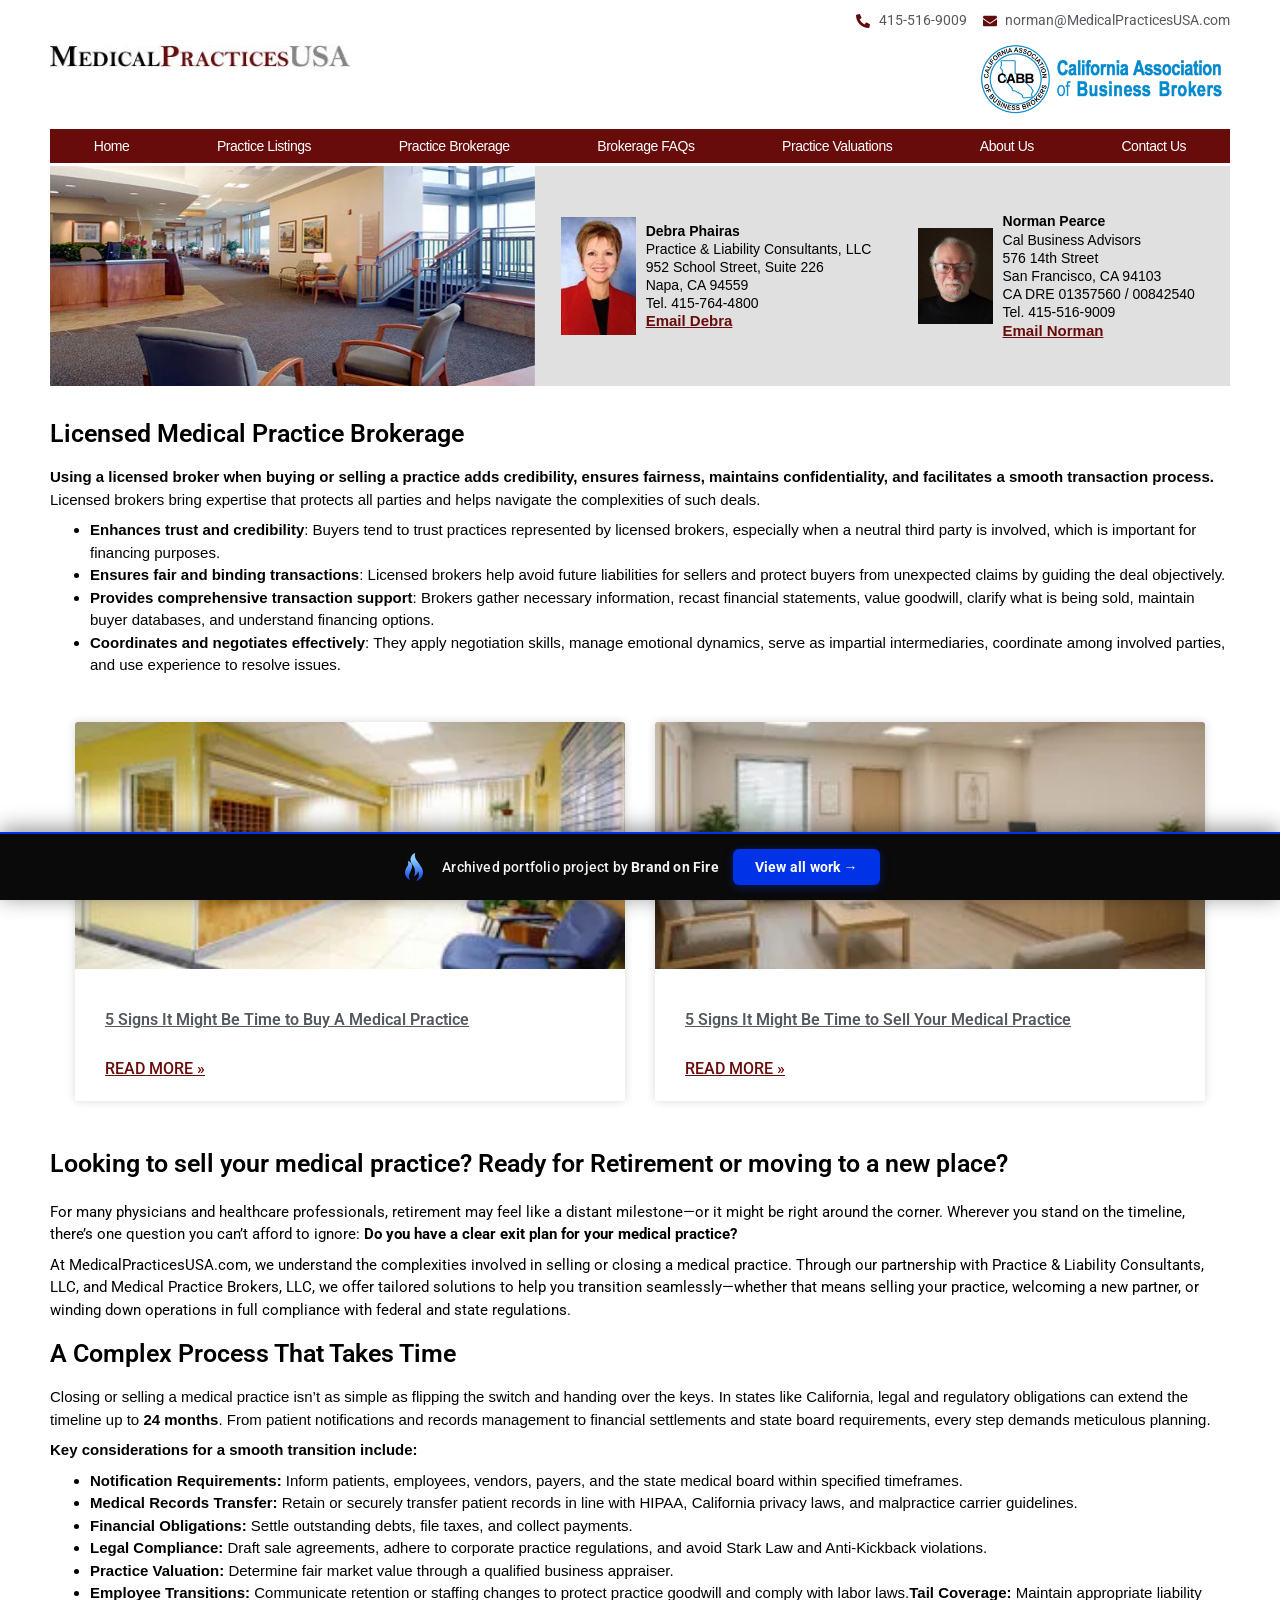
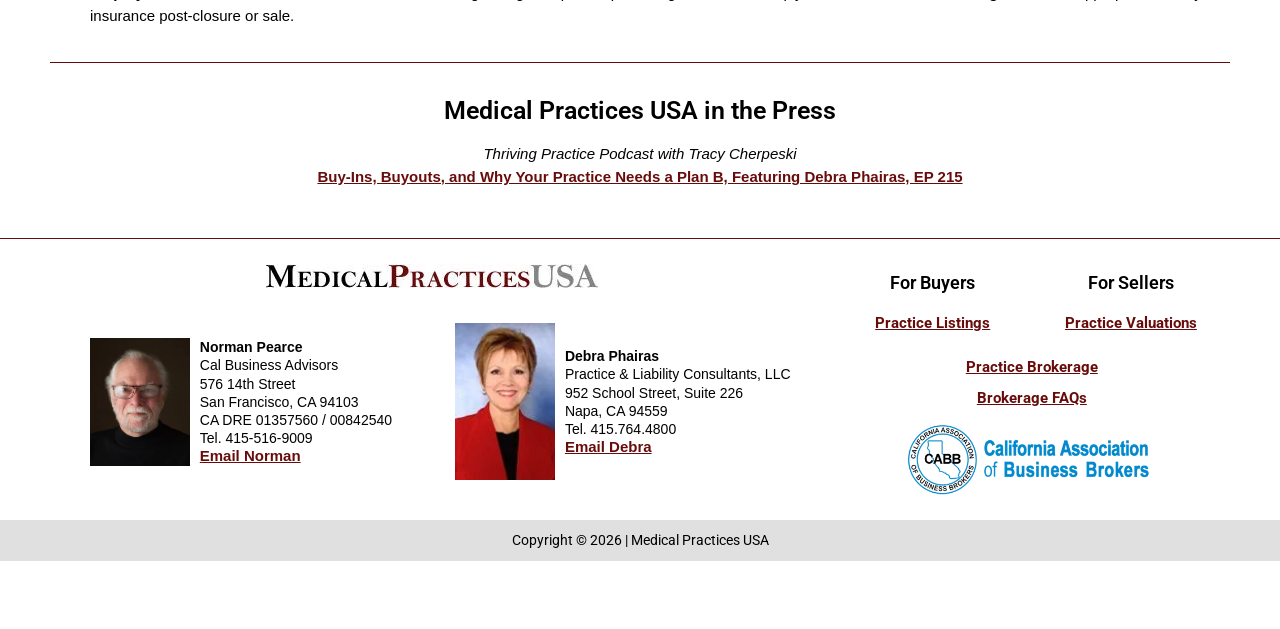
==== index.html @ 54501f18 "Portfolio bar: brandonfire.com theme — flame icon, electric-blue accent, taller, larger button" ====
<!doctype html><html lang="en-US"><head><meta charset="UTF-8"><meta name="viewport" content="width=device-width, initial-scale=1"><meta name="robots" content="index, follow, max-image-preview:large, max-snippet:-1, max-video-preview:-1"><title>Medical Practices USA - Licensed Medical Practice Brokerage</title><meta name="description" content="Medical Practices USA is a leading Medical Practice Brokerage consultancy based in northern California. Sell or purchase a medical practice with trusted partners involved at every step."><link rel="canonical" href="/"><meta property="og:locale" content="en_US"><meta property="og:type" content="website"><meta property="og:title" content="Medical Practices USA - Licensed Medical Practice Brokerage"><meta property="og:description" content="Medical Practices USA is a leading Medical Practice Brokerage consultancy based in northern California. Sell or purchase a medical practice with trusted partners involved at every step."><meta property="og:url" content="/"><meta property="og:site_name" content="Medical Practices USA"><meta property="article:modified_time" content="2025-12-01T13:17:47+00:00"><meta property="og:image" content="_a/2947cf034a4c.webp"><meta property="og:image:width" content="612"><meta property="og:image:height" content="278"><meta property="og:image:type" content="image/jpeg"><meta name="twitter:card" content="summary_large_image"><link rel="alternate" type="application/rss+xml" title="Medical Practices USA » Feed" href="/feed/"><link rel="https://api.w.org/" href="/wp-json/"><link rel="alternate" title="JSON" type="application/json" href="/wp-json/wp/v2/pages/8"><meta name="generator" content="Elementor 4.1.4; features: e_font_icon_svg, additional_custom_breakpoints; settings: css_print_method-external, google_font-enabled, font_display-swap"><meta name="generator" content="WP Rocket 3.20.2" data-wpr-features="wpr_minify_concatenate_js wpr_preconnect_external_domains wpr_oci wpr_minify_css wpr_preload_links wpr_desktop"><link rel="stylesheet" href="style.css"><meta name="robots" content="noindex, nofollow"><style id="bof-noform">form,form *,fieldset,fieldset *,input,textarea,select,label.fusion-form-label,.wpcf7,.wpcf7 *,.fusion-form,.fusion-form *,.fusion-contact-form,.fusion-contact-form *,.elementor-form,.elementor-form *,.gform_wrapper,.gform_wrapper *,[class*="contact-form"],[class*="contact-form"] *,[id*="contact-form"],[id*="contact-form"] *{pointer-events:none!important;cursor:default!important;-webkit-user-select:none!important;user-select:none!important}</style></head><body data-rsssl="1" class="home wp-singular page-template-default page page-id-8 wp-custom-logo wp-embed-responsive wp-theme-hello-elementor hello-elementor-default elementor-default elementor-kit-6 elementor-page elementor-page-8 e--ua-blink e--ua-mac e--ua-webkit" data-elementor-device-mode="desktop"><a class="skip-link screen-reader-text" href="#content">Skip to content</a><header data-elementor-type="header" data-elementor-id="15" class="elementor elementor-15 elementor-location-header" data-elementor-post-type="elementor_library"><div class="elementor-element elementor-element-ffde711 e-con-full e-flex e-con e-parent e-lazyloaded" data-id="ffde711" data-element_type="container" data-e-type="container" data-settings="{&quot;background_background&quot;:&quot;classic&quot;}"><div class="elementor-element elementor-element-d495b48 elementor-icon-list--layout-inline elementor-align-end elementor-list-item-link-full_width elementor-widget elementor-widget-icon-list" data-id="d495b48" data-element_type="widget" data-e-type="widget" data-widget_type="icon-list.default"><div class="elementor-widget-container"><ul class="elementor-icon-list-items elementor-inline-items"><li class="elementor-icon-list-item elementor-inline-item"><a href="tel:415-516-9009"><span class="elementor-icon-list-icon"><svg aria-hidden="true" class="e-font-icon-svg e-fas-phone-alt" viewBox="0 0 512 512" xmlns="http://www.w3.org/2000/svg"><path d="M497.39 361.8l-112-48a24 24 0 0 0-28 6.9l-49.6 60.6A370.66 370.66 0 0 1 130.6 204.11l60.6-49.6a23.94 23.94 0 0 0 6.9-28l-48-112A24.16 24.16 0 0 0 122.6.61l-104 24A24 24 0 0 0 0 48c0 256.5 207.9 464 464 464a24 24 0 0 0 23.4-18.6l24-104a24.29 24.29 0 0 0-14.01-27.6z"></path></svg>						</span><span class="elementor-icon-list-text">415-516-9009</span></a></li><li class="elementor-icon-list-item elementor-inline-item"><a href="mailto:norman@MedicalPracticesUSA.com"><span class="elementor-icon-list-icon"><svg aria-hidden="true" class="e-font-icon-svg e-fas-envelope" viewBox="0 0 512 512" xmlns="http://www.w3.org/2000/svg"><path d="M502.3 190.8c3.9-3.1 9.7-.2 9.7 4.7V400c0 26.5-21.5 48-48 48H48c-26.5 0-48-21.5-48-48V195.6c0-5 5.7-7.8 9.7-4.7 22.4 17.4 52.1 39.5 154.1 113.6 21.1 15.4 56.7 47.8 92.2 47.6 35.7.3 72-32.8 92.3-47.6 102-74.1 131.6-96.3 154-113.7zM256 320c23.2.4 56.6-29.2 73.4-41.4 132.7-96.3 142.8-104.7 173.4-128.7 5.8-4.5 9.2-11.5 9.2-18.9v-19c0-26.5-21.5-48-48-48H48C21.5 64 0 85.5 0 112v19c0 7.4 3.4 14.3 9.2 18.9 30.6 23.9 40.7 32.4 173.4 128.7 16.8 12.2 50.2 41.8 73.4 41.4z"></path></svg>						</span><span class="elementor-icon-list-text">norman@MedicalPracticesUSA.com</span></a></li></ul></div></div></div><header class="elementor-element elementor-element-45b9cc71 e-con-full e-flex e-con e-parent e-lazyloaded" data-id="45b9cc71" data-element_type="container" data-e-type="container" data-settings="{&quot;background_background&quot;:&quot;classic&quot;}"><div class="elementor-element elementor-element-385fcb7 e-con-full e-flex e-con e-child" data-id="385fcb7" data-element_type="container" data-e-type="container" data-settings="{&quot;background_background&quot;:&quot;classic&quot;}"><div class="elementor-element elementor-element-7184a7bd e-con-full e-flex e-con e-child" data-id="7184a7bd" data-element_type="container" data-e-type="container"><div class="elementor-element elementor-element-54eae906 elementor-widget__width-initial elementor-widget elementor-widget-image" data-id="54eae906" data-element_type="widget" data-e-type="widget" data-widget_type="image.default"><div class="elementor-widget-container"><a href="index.html"><img width="332" height="24" src="_a/1cab5aa40ef2.webp" class="attachment-full size-full wp-image-18" alt="">								</a></div></div><div class="elementor-element elementor-element-0643801 elementor-widget elementor-widget-image" data-id="0643801" data-element_type="widget" data-e-type="widget" data-widget_type="image.default"><div class="elementor-widget-container"><img fetchpriority="high" width="450" height="127" src="_a/c53a550b1297.webp" class="attachment-large size-large wp-image-45" alt="">															</div></div></div><div class="elementor-element elementor-element-2bd82049 e-con-full e-flex e-con e-child" data-id="2bd82049" data-element_type="container" data-e-type="container" data-settings="{&quot;background_background&quot;:&quot;classic&quot;}"><div class="elementor-element elementor-element-784a1873 elementor-nav-menu--stretch elementor-widget__width-auto elementor-nav-menu__text-align-center elementor-nav-menu__align-justify elementor-nav-menu--dropdown-tablet elementor-nav-menu--toggle elementor-nav-menu--burger elementor-widget elementor-widget-nav-menu" data-id="784a1873" data-element_type="widget" data-e-type="widget" data-settings="{&quot;full_width&quot;:&quot;stretch&quot;,&quot;layout&quot;:&quot;horizontal&quot;,&quot;submenu_icon&quot;:{&quot;value&quot;:&quot;&lt;svg aria-hidden=\&quot;true\&quot; class=\&quot;e-font-icon-svg e-fas-caret-down\&quot; viewBox=\&quot;0 0 320 512\&quot; xmlns=\&quot;http:\/\/www.w3.org\/2000\/svg\&quot;&gt;&lt;path d=\&quot;M31.3 192h257.3c17.8 0 26.7 21.5 14.1 34.1L174.1 354.8c-7.8 7.8-20.5 7.8-28.3 0L17.2 226.1C4.6 213.5 13.5 192 31.3 192z\&quot;&gt;&lt;\/path&gt;&lt;\/svg&gt;&quot;,&quot;library&quot;:&quot;fa-solid&quot;},&quot;toggle&quot;:&quot;burger&quot;}" data-widget_type="nav-menu.default"><div class="elementor-widget-container"><nav aria-label="Menu" class="elementor-nav-menu--main elementor-nav-menu__container elementor-nav-menu--layout-horizontal e--pointer-background e--animation-none"><ul id="menu-1-784a1873" class="elementor-nav-menu" data-smartmenus-id="1782276975114295"><li class="menu-item menu-item-type-post_type menu-item-object-page menu-item-home current-menu-item page_item page-item-8 current_page_item menu-item-13"><a href="index.html" aria-current="page" class="elementor-item elementor-item-active">Home</a></li><li class="menu-item menu-item-type-post_type menu-item-object-page menu-item-81"><a href="practice-listings/index.html" class="elementor-item">Practice Listings</a></li><li class="menu-item menu-item-type-post_type menu-item-object-page menu-item-150"><a href="practice-brokerage/index.html" class="elementor-item">Practice Brokerage</a></li><li class="menu-item menu-item-type-post_type menu-item-object-page menu-item-177"><a href="brokerage-faqs/index.html" class="elementor-item">Brokerage FAQs</a></li><li class="menu-item menu-item-type-post_type menu-item-object-page menu-item-149"><a href="practice-valuations/index.html" class="elementor-item">Practice Valuations</a></li><li class="menu-item menu-item-type-post_type menu-item-object-page menu-item-148"><a href="about-us/index.html" class="elementor-item">About Us</a></li><li class="menu-item menu-item-type-post_type menu-item-object-page menu-item-147"><a href="contact-us/index.html" class="elementor-item">Contact Us</a></li></ul>			</nav><div class="elementor-menu-toggle" role="button" tabindex="0" aria-label="Menu Toggle" aria-expanded="false" style=""><svg aria-hidden="true" role="presentation" class="elementor-menu-toggle__icon--open e-font-icon-svg e-eicon-menu-bar" viewBox="0 0 1000 1000" xmlns="http://www.w3.org/2000/svg"><path d="M104 333H896C929 333 958 304 958 271S929 208 896 208H104C71 208 42 237 42 271S71 333 104 333ZM104 583H896C929 583 958 554 958 521S929 458 896 458H104C71 458 42 487 42 521S71 583 104 583ZM104 833H896C929 833 958 804 958 771S929 708 896 708H104C71 708 42 737 42 771S71 833 104 833Z"></path></svg><svg aria-hidden="true" role="presentation" class="elementor-menu-toggle__icon--close e-font-icon-svg e-eicon-close" viewBox="0 0 1000 1000" xmlns="http://www.w3.org/2000/svg"><path d="M742 167L500 408 258 167C246 154 233 150 217 150 196 150 179 158 167 167 154 179 150 196 150 212 150 229 154 242 171 254L408 500 167 742C138 771 138 800 167 829 196 858 225 858 254 829L496 587 738 829C750 842 767 846 783 846 800 846 817 842 829 829 842 817 846 804 846 783 846 767 842 750 829 737L588 500 833 258C863 229 863 200 833 171 804 137 775 137 742 167Z"></path></svg>		</div><nav class="elementor-nav-menu--dropdown elementor-nav-menu__container" aria-hidden="true" style="width: 1366px; left: 0px; top: 44px; --menu-height: 0;"><ul id="menu-2-784a1873" class="elementor-nav-menu" data-smartmenus-id="17822769751158828"><li class="menu-item menu-item-type-post_type menu-item-object-page menu-item-home current-menu-item page_item page-item-8 current_page_item menu-item-13"><a href="index.html" aria-current="page" class="elementor-item elementor-item-active" tabindex="-1">Home</a></li><li class="menu-item menu-item-type-post_type menu-item-object-page menu-item-81"><a href="practice-listings/index.html" class="elementor-item" tabindex="-1">Practice Listings</a></li><li class="menu-item menu-item-type-post_type menu-item-object-page menu-item-150"><a href="practice-brokerage/index.html" class="elementor-item" tabindex="-1">Practice Brokerage</a></li><li class="menu-item menu-item-type-post_type menu-item-object-page menu-item-177"><a href="brokerage-faqs/index.html" class="elementor-item" tabindex="-1">Brokerage FAQs</a></li><li class="menu-item menu-item-type-post_type menu-item-object-page menu-item-149"><a href="practice-valuations/index.html" class="elementor-item" tabindex="-1">Practice Valuations</a></li><li class="menu-item menu-item-type-post_type menu-item-object-page menu-item-148"><a href="about-us/index.html" class="elementor-item" tabindex="-1">About Us</a></li><li class="menu-item menu-item-type-post_type menu-item-object-page menu-item-147"><a href="contact-us/index.html" class="elementor-item" tabindex="-1">Contact Us</a></li></ul>			</nav></div></div></div></div></header></header><main id="content" class="site-main post-8 page type-page status-publish hentry"><div class="page-content"><div data-elementor-type="wp-post" data-elementor-id="8" class="elementor elementor-8" data-elementor-post-type="page"><div class="elementor-element elementor-element-da2a554 e-con-full e-flex e-con e-parent e-lazyloaded" data-id="da2a554" data-element_type="container" data-e-type="container"><div class="elementor-element elementor-element-ce37cf1 e-con-full e-flex e-con e-child" data-id="ce37cf1" data-element_type="container" data-e-type="container" data-settings="{&quot;background_background&quot;:&quot;classic&quot;}"><div class="elementor-element elementor-element-897e43d e-con-full e-flex e-con e-child" data-id="897e43d" data-element_type="container" data-e-type="container"><div class="elementor-element elementor-element-3e41919 elementor-widget-tablet__width-initial elementor-widget elementor-widget-image" data-id="3e41919" data-element_type="widget" data-e-type="widget" data-widget_type="image.default"><div class="elementor-widget-container"><img fetchpriority="high" decoding="async" width="612" height="278" src="_a/2947cf034a4c.webp" class="attachment-full size-full wp-image-24" alt="">															</div></div></div><div class="elementor-element elementor-element-43b8e28 e-con-full e-flex e-con e-child" data-id="43b8e28" data-element_type="container" data-e-type="container" data-settings="{&quot;background_background&quot;:&quot;classic&quot;}"><div class="elementor-element elementor-element-4aea9b8 e-con-full e-flex e-con e-child" data-id="4aea9b8" data-element_type="container" data-e-type="container"><div class="elementor-element elementor-element-36435da elementor-widget elementor-widget-image" data-id="36435da" data-element_type="widget" data-e-type="widget" data-widget_type="image.default"><div class="elementor-widget-container"><img decoding="async" width="97" height="152" src="_a/eb91fc7f235c.webp" class="attachment-large size-large wp-image-128" alt="">															</div></div><div class="elementor-element elementor-element-63d34af elementor-widget elementor-widget-text-editor" data-id="63d34af" data-element_type="widget" data-e-type="widget" data-widget_type="text-editor.default"><div class="elementor-widget-container"><p><strong>Debra Phairas</strong><br>Practice &amp; Liability Consultants, LLC<br>952 School Street, Suite 226<br>Napa, CA 94559<br>Tel. 415-764-4800<br><a href="mailto:debra@MedicalPracticesUSA.com">Email Debra</a></p>								</div></div></div><div class="elementor-element elementor-element-17cbef5 e-con-full e-flex e-con e-child" data-id="17cbef5" data-element_type="container" data-e-type="container"><div class="elementor-element elementor-element-aeeb3fa elementor-widget elementor-widget-image" data-id="aeeb3fa" data-element_type="widget" data-e-type="widget" data-widget_type="image.default"><div class="elementor-widget-container"><img decoding="async" width="245" height="315" src="_a/a3129abf08bb.webp" class="attachment-large size-large wp-image-129" alt="">															</div></div><div class="elementor-element elementor-element-8cae297 elementor-widget elementor-widget-text-editor" data-id="8cae297" data-element_type="widget" data-e-type="widget" data-widget_type="text-editor.default"><div class="elementor-widget-container"><p><strong>Norman Pearce</strong><br>Cal Business Advisors<br>576 14th Street<br>San Francisco, CA 94103<br>CA DRE 01357560 / 00842540<br>Tel. 415-516-9009<br><a href="mailto:norman@MedicalPracticesUSA.com">Email Norman</a></p>								</div></div></div></div></div></div><div class="elementor-element elementor-element-b26e18f e-con-full e-flex e-con e-parent e-lazyloaded" data-id="b26e18f" data-element_type="container" data-e-type="container"><div class="elementor-element elementor-element-0924520 e-con-full e-flex e-con e-child" data-id="0924520" data-element_type="container" data-e-type="container" data-settings="{&quot;background_background&quot;:&quot;classic&quot;}"><div class="elementor-element elementor-element-e717d8b e-con-full e-flex e-con e-child" data-id="e717d8b" data-element_type="container" data-e-type="container"><div class="elementor-element elementor-element-b66c5f1 elementor-widget elementor-widget-heading" data-id="b66c5f1" data-element_type="widget" data-e-type="widget" data-widget_type="heading.default"><div class="elementor-widget-container"><h1 class="elementor-heading-title elementor-size-default">Licensed Medical Practice Brokerage</h1>				</div></div><div class="elementor-element elementor-element-9ecf4b0 elementor-widget elementor-widget-text-editor" data-id="9ecf4b0" data-element_type="widget" data-e-type="widget" data-widget_type="text-editor.default"><div class="elementor-widget-container"><p><strong>Using a licensed broker when buying or selling a practice adds credibility, ensures fairness, maintains confidentiality, and facilitates a smooth transaction process. </strong>Licensed brokers bring expertise that protects all parties and helps navigate the complexities of such deals.</p><ul><li><strong>Enhances trust and credibility</strong>: Buyers tend to trust practices represented by licensed brokers, especially when a neutral third party is involved, which is important for financing purposes.</li><li><strong>Ensures fair and binding transactions</strong>: Licensed brokers help avoid future liabilities for sellers and protect buyers from unexpected claims by guiding the deal objectively.</li><li><strong>Provides comprehensive transaction support</strong>: Brokers gather necessary information, recast financial statements, value goodwill, clarify what is being sold, maintain buyer databases, and understand financing options.</li><li><strong>Coordinates and negotiates effectively</strong>: They apply negotiation skills, manage emotional dynamics, serve as impartial intermediaries, coordinate among involved parties, and use experience to resolve issues.</li></ul>								</div></div><div class="elementor-element elementor-element-75a5b0e elementor-grid-2 elementor-grid-tablet-2 elementor-grid-mobile-1 elementor-posts--thumbnail-top elementor-card-shadow-yes elementor-posts__hover-gradient elementor-widget elementor-widget-posts" data-id="75a5b0e" data-element_type="widget" data-e-type="widget" data-settings="{&quot;cards_columns&quot;:&quot;2&quot;,&quot;cards_columns_tablet&quot;:&quot;2&quot;,&quot;cards_columns_mobile&quot;:&quot;1&quot;,&quot;cards_row_gap&quot;:{&quot;unit&quot;:&quot;px&quot;,&quot;size&quot;:35,&quot;sizes&quot;:[]},&quot;cards_row_gap_tablet&quot;:{&quot;unit&quot;:&quot;px&quot;,&quot;size&quot;:&quot;&quot;,&quot;sizes&quot;:[]},&quot;cards_row_gap_mobile&quot;:{&quot;unit&quot;:&quot;px&quot;,&quot;size&quot;:&quot;&quot;,&quot;sizes&quot;:[]}}" data-widget_type="posts.cards"><div class="elementor-widget-container"><div class="elementor-posts-container elementor-posts elementor-posts--skin-cards elementor-grid elementor-has-item-ratio" role="list"><article class="elementor-post elementor-grid-item post-605 post type-post status-publish format-standard has-post-thumbnail hentry category-uncategorized" role="listitem"><div class="elementor-post__card"><a class="elementor-post__thumbnail__link" href="5-signs-it-might-be-time-to-buy-a-medical-practice/index.html" tabindex="-1"><div class="elementor-post__thumbnail"><img decoding="async" width="300" height="136" src="_a/608977d7a1b0.webp" class="attachment-medium size-medium wp-image-178" alt=""></div></a><div class="elementor-post__text"><h3 class="elementor-post__title"><a href="5-signs-it-might-be-time-to-buy-a-medical-practice/index.html">
				5 Signs It Might Be Time to Buy A Medical Practice			</a></h3><div class="elementor-post__read-more-wrapper"><a class="elementor-post__read-more" href="5-signs-it-might-be-time-to-buy-a-medical-practice/index.html" aria-label="Read more about 5 Signs It Might Be Time to Buy A Medical Practice" tabindex="-1">
			Read More »		</a></div></div></div></article><article class="elementor-post elementor-grid-item post-1 post type-post status-publish format-standard has-post-thumbnail hentry category-uncategorized" role="listitem"><div class="elementor-post__card"><a class="elementor-post__thumbnail__link" href="5-signs-it-might-be-time-to-sell-your-medical-practice/index.html" tabindex="-1"><div class="elementor-post__thumbnail"><img decoding="async" width="300" height="200" src="_a/07e95b4b586a.webp" class="attachment-medium size-medium wp-image-880" alt=""></div></a><div class="elementor-post__text"><h3 class="elementor-post__title"><a href="5-signs-it-might-be-time-to-sell-your-medical-practice/index.html">
				5 Signs It Might Be Time to Sell Your Medical Practice			</a></h3><div class="elementor-post__read-more-wrapper"><a class="elementor-post__read-more" href="5-signs-it-might-be-time-to-sell-your-medical-practice/index.html" aria-label="Read more about 5 Signs It Might Be Time to Sell Your Medical Practice" tabindex="-1">
			Read More »		</a></div></div></div></article></div></div></div><div class="elementor-element elementor-element-b67c54c elementor-widget elementor-widget-heading" data-id="b67c54c" data-element_type="widget" data-e-type="widget" data-widget_type="heading.default"><div class="elementor-widget-container"><h2 class="elementor-heading-title elementor-size-default">Looking to sell your medical practice? Ready for Retirement or moving to a new place?&nbsp;</h2>				</div></div><div class="elementor-element elementor-element-554b900 elementor-widget elementor-widget-text-editor" data-id="554b900" data-element_type="widget" data-e-type="widget" data-widget_type="text-editor.default"><div class="elementor-widget-container"><p><span style="font-weight: 400;">For many physicians and healthcare professionals, retirement may feel like a distant milestone—or it might be right around the corner. Wherever you stand on the timeline, there’s one question you can’t afford to ignore: </span><b>Do you have a clear exit plan for your medical practice?</b></p><p><span style="font-weight: 400;">At MedicalPracticesUSA.com, we understand the complexities involved in selling or closing a medical practice. Through our partnership with Practice &amp; Liability Consultants, LLC, and Medical Practice Brokers, LLC, we offer tailored solutions to help you transition seamlessly—whether that means selling your practice, welcoming a new partner, or winding down operations in full compliance with federal and state regulations.</span></p>								</div></div><div class="elementor-element elementor-element-304ff54 elementor-widget elementor-widget-heading" data-id="304ff54" data-element_type="widget" data-e-type="widget" data-widget_type="heading.default"><div class="elementor-widget-container"><h2 class="elementor-heading-title elementor-size-default">A Complex Process That Takes Time</h2>				</div></div><div class="elementor-element elementor-element-b1504dc elementor-widget elementor-widget-text-editor" data-id="b1504dc" data-element_type="widget" data-e-type="widget" data-widget_type="text-editor.default"><div class="elementor-widget-container"><p><span style="font-weight: 400;">Closing or selling a medical practice isn’t as simple as flipping the switch and handing over the keys. In states like California, legal and regulatory obligations can extend the timeline up to </span><b>24 months</b><span style="font-weight: 400;">. From patient notifications and records management to financial settlements and state board requirements, every step demands meticulous planning.</span></p><p><b>Key considerations for a smooth transition include:</b></p><ul><li style="font-weight: 400;" aria-level="1"><b>Notification Requirements:</b><span style="font-weight: 400;"> Inform patients, employees, vendors, payers, and the state medical board within specified timeframes.</span></li><li style="font-weight: 400;" aria-level="1"><b>Medical Records Transfer:</b><span style="font-weight: 400;"> Retain or securely transfer patient records in line with HIPAA, California privacy laws, and malpractice carrier guidelines.</span></li><li style="font-weight: 400;" aria-level="1"><b>Financial Obligations:</b><span style="font-weight: 400;"> Settle outstanding debts, file taxes, and collect payments.</span></li><li style="font-weight: 400;" aria-level="1"><b>Legal Compliance:</b><span style="font-weight: 400;"> Draft sale agreements, adhere to corporate practice regulations, and avoid Stark Law and Anti-Kickback violations.</span></li><li style="font-weight: 400;" aria-level="1"><b>Practice Valuation:</b><span style="font-weight: 400;"> Determine fair market value through a qualified business appraiser.</span></li><li style="font-weight: 400;" aria-level="1"><b>Employee Transitions:</b><span style="font-weight: 400;"> Communicate retention or staffing changes to protect practice goodwill and comply with labor laws.</span><b>Tail Coverage:</b><span style="font-weight: 400;"> Maintain appropriate liability insurance post-closure or sale.</span></li></ul>								</div></div><div class="elementor-element elementor-element-e79ad1e elementor-widget-divider--view-line elementor-widget elementor-widget-divider" data-id="e79ad1e" data-element_type="widget" data-e-type="widget" data-widget_type="divider.default"><div class="elementor-widget-container"><div class="elementor-divider"><span class="elementor-divider-separator"></span></div></div></div><div class="elementor-element elementor-element-8e73536 elementor-widget elementor-widget-heading" data-id="8e73536" data-element_type="widget" data-e-type="widget" data-widget_type="heading.default"><div class="elementor-widget-container"><h2 class="elementor-heading-title elementor-size-default">Medical Practices USA in the Press</h2>				</div></div><div class="elementor-element elementor-element-5160bbf elementor-widget elementor-widget-text-editor" data-id="5160bbf" data-element_type="widget" data-e-type="widget" data-widget_type="text-editor.default"><div class="elementor-widget-container"><p style="text-align: center;"><em>Thriving Practice Podcast with Tracy Cherpeski</em><br><strong><a target="_blank" rel="noopener">Buy-Ins, Buyouts, and Why Your Practice Needs a Plan B, Featuring Debra Phairas, EP 215</a></strong></p>								</div></div></div></div></div></div></div></main><footer data-elementor-type="footer" data-elementor-id="63" class="elementor elementor-63 elementor-location-footer" data-elementor-post-type="elementor_library"><div class="elementor-element elementor-element-442048e3 e-con-full e-flex e-con e-child" data-id="442048e3" data-element_type="container" data-e-type="container" data-settings="{&quot;background_background&quot;:&quot;classic&quot;}"><div class="elementor-element elementor-element-aa23398 e-con-full e-flex e-con e-child" data-id="aa23398" data-element_type="container" data-e-type="container"><div class="elementor-element elementor-element-1afc782 elementor-widget elementor-widget-theme-site-logo elementor-widget-image" data-id="1afc782" data-element_type="widget" data-e-type="widget" data-widget_type="theme-site-logo.default"><div class="elementor-widget-container"><a href="index.html"><img width="332" height="24" src="_a/1cab5aa40ef2.webp" class="attachment-full size-full wp-image-18" alt="">				</a></div></div><div class="elementor-element elementor-element-906a9f4 e-con-full e-flex e-con e-child" data-id="906a9f4" data-element_type="container" data-e-type="container"><div class="elementor-element elementor-element-4f311551 e-con-full e-flex e-con e-child" data-id="4f311551" data-element_type="container" data-e-type="container"><div class="elementor-element elementor-element-139e9a9b elementor-widget elementor-widget-image" data-id="139e9a9b" data-element_type="widget" data-e-type="widget" data-widget_type="image.default"><div class="elementor-widget-container"><img width="245" height="315" src="_a/a3129abf08bb.webp" class="attachment-large size-large wp-image-129" alt="">															</div></div><div class="elementor-element elementor-element-4fc5d456 elementor-widget elementor-widget-text-editor" data-id="4fc5d456" data-element_type="widget" data-e-type="widget" data-widget_type="text-editor.default"><div class="elementor-widget-container"><p><strong>Norman Pearce</strong><br>Cal Business Advisors<br>576 14th Street<br>San Francisco, CA 94103<br>CA DRE 01357560 / 00842540<br>Tel. 415-516-9009<br><a href="mailto:norman@MedicalPracticesUSA.com">Email Norman</a></p>								</div></div></div><div class="elementor-element elementor-element-115a4728 e-con-full e-flex e-con e-child" data-id="115a4728" data-element_type="container" data-e-type="container"><div class="elementor-element elementor-element-670467ff elementor-widget elementor-widget-image" data-id="670467ff" data-element_type="widget" data-e-type="widget" data-widget_type="image.default"><div class="elementor-widget-container"><img width="97" height="152" src="_a/eb91fc7f235c.webp" class="attachment-large size-large wp-image-128" alt="">															</div></div><div class="elementor-element elementor-element-7752998 elementor-widget elementor-widget-text-editor" data-id="7752998" data-element_type="widget" data-e-type="widget" data-widget_type="text-editor.default"><div class="elementor-widget-container"><p><strong>Debra Phairas</strong><br>Practice &amp; Liability Consultants, LLC<br>952 School Street, Suite 226<br>Napa, CA 94559<br>Tel. 415.764.4800<br><a href="mailto:debra@MedicalPracticesUSA.com">Email Debra</a></p>								</div></div></div></div></div><div class="elementor-element elementor-element-74a4619 e-flex e-con-boxed e-con e-child" data-id="74a4619" data-element_type="container" data-e-type="container"><div class="e-con-inner"><div class="elementor-element elementor-element-c312c05 e-grid e-con-full e-con e-child" data-id="c312c05" data-element_type="container" data-e-type="container"><div class="elementor-element elementor-element-d676716 e-con-full e-flex e-con e-child" data-id="d676716" data-element_type="container" data-e-type="container"><div class="elementor-element elementor-element-6056564 elementor-widget elementor-widget-heading" data-id="6056564" data-element_type="widget" data-e-type="widget" data-widget_type="heading.default"><div class="elementor-widget-container"><h3 class="elementor-heading-title elementor-size-default">For Buyers</h3>				</div></div><div class="elementor-element elementor-element-0f2a951 elementor-widget elementor-widget-text-editor" data-id="0f2a951" data-element_type="widget" data-e-type="widget" data-widget_type="text-editor.default"><div class="elementor-widget-container"><p><a href="practice-listings/index.html">Practice Listings</a></p><p>&nbsp;</p>								</div></div></div><div class="elementor-element elementor-element-666eb44 e-con-full e-flex e-con e-child" data-id="666eb44" data-element_type="container" data-e-type="container"><div class="elementor-element elementor-element-50a5c74 elementor-widget elementor-widget-heading" data-id="50a5c74" data-element_type="widget" data-e-type="widget" data-widget_type="heading.default"><div class="elementor-widget-container"><h3 class="elementor-heading-title elementor-size-default">For Sellers</h3>				</div></div><div class="elementor-element elementor-element-d41fbdc elementor-widget elementor-widget-text-editor" data-id="d41fbdc" data-element_type="widget" data-e-type="widget" data-widget_type="text-editor.default"><div class="elementor-widget-container"><p><a href="practice-valuations/index.html">Practice Valuations</a></p>								</div></div></div></div><div class="elementor-element elementor-element-e2eb4ca e-con-full e-flex e-con e-child" data-id="e2eb4ca" data-element_type="container" data-e-type="container"><div class="elementor-element elementor-element-5bf0ab1 elementor-widget elementor-widget-text-editor" data-id="5bf0ab1" data-element_type="widget" data-e-type="widget" data-widget_type="text-editor.default"><div class="elementor-widget-container"><p><a href="practice-brokerage/index.html">Practice Brokerage</a></p><p><a href="brokerage-faqs/index.html">Brokerage FAQs</a></p>								</div></div></div><div class="elementor-element elementor-element-3add2f0 e-con-full e-flex e-con e-child" data-id="3add2f0" data-element_type="container" data-e-type="container"><div class="elementor-element elementor-element-e7d1b4a elementor-widget elementor-widget-image" data-id="e7d1b4a" data-element_type="widget" data-e-type="widget" data-widget_type="image.default"><div class="elementor-widget-container"><img width="450" height="127" src="_a/c53a550b1297.webp" class="attachment-large size-large wp-image-45" alt="">															</div></div></div></div></div></div><div class="elementor-element elementor-element-0481323 e-flex e-con-boxed e-con e-parent" data-id="0481323" data-element_type="container" data-e-type="container" data-settings="{&quot;background_background&quot;:&quot;classic&quot;}"><div class="e-con-inner"><div class="elementor-element elementor-element-7989b28 e-flex e-con-boxed e-con e-child" data-id="7989b28" data-element_type="container" data-e-type="container"><div class="e-con-inner"><div class="elementor-element elementor-element-557ed4a elementor-widget elementor-widget-text-editor" data-id="557ed4a" data-element_type="widget" data-e-type="widget" data-widget_type="text-editor.default"><div class="elementor-widget-container">
									Copyright © 2026 | Medical Practices USA								</div></div></div></div></div></div></footer><span id="elementor-device-mode" class="elementor-screen-only"></span><svg style="display: none;" class="e-font-icon-svg-symbols"></svg><div class="bbcrm-footer col-md-12" style="clear: both; display: block;">Powered by <a>Business Brokers CRM</a></div><!-- bof-portfolio-bar --><a href="https://brandonfire.com/portfolio/" id="bof-portfolio-bar" rel="noopener" style="position:fixed;left:0;right:0;bottom:0;z-index:2147483647;display:flex;align-items:center;justify-content:center;gap:14px;flex-wrap:wrap;background:#0a0a0a;color:#ffffff !important;font-family:Inter,-apple-system,BlinkMacSystemFont,'Segoe UI',Roboto,Helvetica,Arial,sans-serif;font-size:14px;font-weight:500;line-height:1;letter-spacing:.2px;padding:15px 18px;text-decoration:none !important;box-shadow:0 -3px 22px rgba(0,0,0,.45);border-top:2px solid #0033e7;box-sizing:border-box;"><img src="[data-uri]" alt="" width="28" height="28" style="display:block;flex:0 0 auto;width:28px;height:28px;"><span style="opacity:.95;color:#fff;">Archived portfolio project by <strong style="font-weight:700;color:#fff;">Brand&nbsp;on&nbsp;Fire</strong></span><span style="background:#0033e7;color:#fff;padding:11px 22px;border-radius:6px;font-weight:700;font-size:14px;white-space:nowrap;box-shadow:0 2px 10px rgba(0,51,231,.4);">View&nbsp;all&nbsp;work&nbsp;&rarr;</span></a><script>(function(){function p(){var b=document.getElementById("bof-portfolio-bar");if(b&&document.body)document.body.style.setProperty("padding-bottom",b.offsetHeight+"px","important");}if(document.readyState!=="loading")p();else document.addEventListener("DOMContentLoaded",p);window.addEventListener("resize",p);})();</script><!-- /bof-portfolio-bar --></body></html>
---- style.css ----
:root{--wp--preset--aspect-ratio--square:1;--wp--preset--aspect-ratio--4-3:4/3;--wp--preset--aspect-ratio--3-4:3/4;--wp--preset--aspect-ratio--3-2:3/2;--wp--preset--aspect-ratio--2-3:2/3;--wp--preset--aspect-ratio--16-9:16/9;--wp--preset--aspect-ratio--9-16:9/16;--wp--preset--color--black:#000000;--wp--preset--color--cyan-bluish-gray:#abb8c3;--wp--preset--color--white:#ffffff;--wp--preset--color--pale-pink:#f78da7;--wp--preset--color--vivid-red:#cf2e2e;--wp--preset--color--luminous-vivid-orange:#ff6900;--wp--preset--color--luminous-vivid-amber:#fcb900;--wp--preset--color--light-green-cyan:#7bdcb5;--wp--preset--color--vivid-green-cyan:#00d084;--wp--preset--color--pale-cyan-blue:#8ed1fc;--wp--preset--color--vivid-cyan-blue:#0693e3;--wp--preset--color--vivid-purple:#9b51e0;--wp--preset--gradient--vivid-cyan-blue-to-vivid-purple:linear-gradient(135deg,rgb(6,147,227) 0%,rgb(155,81,224) 100%);--wp--preset--gradient--light-green-cyan-to-vivid-green-cyan:linear-gradient(135deg,rgb(122,220,180) 0%,rgb(0,208,130) 100%);--wp--preset--gradient--luminous-vivid-amber-to-luminous-vivid-orange:linear-gradient(135deg,rgb(252,185,0) 0%,rgb(255,105,0) 100%);--wp--preset--gradient--luminous-vivid-orange-to-vivid-red:linear-gradient(135deg,rgb(255,105,0) 0%,rgb(207,46,46) 100%);--wp--preset--gradient--very-light-gray-to-cyan-bluish-gray:linear-gradient(135deg,rgb(238,238,238) 0%,rgb(169,184,195) 100%);--wp--preset--gradient--cool-to-warm-spectrum:linear-gradient(135deg,rgb(74,234,220) 0%,rgb(151,120,209) 20%,rgb(207,42,186) 40%,rgb(238,44,130) 60%,rgb(251,105,98) 80%,rgb(254,248,76) 100%);--wp--preset--gradient--blush-light-purple:linear-gradient(135deg,rgb(255,206,236) 0%,rgb(152,150,240) 100%);--wp--preset--gradient--blush-bordeaux:linear-gradient(135deg,rgb(254,205,165) 0%,rgb(254,45,45) 50%,rgb(107,0,62) 100%);--wp--preset--gradient--luminous-dusk:linear-gradient(135deg,rgb(255,203,112) 0%,rgb(199,81,192) 50%,rgb(65,88,208) 100%);--wp--preset--gradient--pale-ocean:linear-gradient(135deg,rgb(255,245,203) 0%,rgb(182,227,212) 50%,rgb(51,167,181) 100%);--wp--preset--gradient--electric-grass:linear-gradient(135deg,rgb(202,248,128) 0%,rgb(113,206,126) 100%);--wp--preset--gradient--midnight:linear-gradient(135deg,rgb(2,3,129) 0%,rgb(40,116,252) 100%);--wp--preset--font-size--small:13px;--wp--preset--font-size--medium:20px;--wp--preset--font-size--large:36px;--wp--preset--font-size--x-large:42px;--wp--preset--spacing--20:0.44rem;--wp--preset--spacing--30:0.67rem;--wp--preset--spacing--40:1rem;--wp--preset--spacing--50:1.5rem;--wp--preset--spacing--60:2.25rem;--wp--preset--spacing--70:3.38rem;--wp--preset--spacing--80:5.06rem;--wp--preset--shadow--natural:6px 6px 9px rgba(0,0,0,0.2);--wp--preset--shadow--deep:12px 12px 50px rgba(0,0,0,0.4);--wp--preset--shadow--sharp:6px 6px 0px rgba(0,0,0,0.2);--wp--preset--shadow--outlined:6px 6px 0px -3px rgb(255,255,255),6px 6px rgb(0,0,0);--wp--preset--shadow--crisp:6px 6px 0px rgb(0,0,0);}:root{--wp--style--global--content-size:800px;--wp--style--global--wide-size:1200px;}:where(body){margin:0px;}:root{--wp--style--block-gap:24px;}body{padding:0px;}html{line-height:1.15;text-size-adjust:100%;}*,::after,::before{box-sizing:border-box;}body{background-color:rgb(255,255,255);color:rgb(51,51,51);font-family:-apple-system,BlinkMacSystemFont,"Segoe UI",Roboto,"Helvetica Neue",Arial,"Noto Sans",sans-serif,"Apple Color Emoji","Segoe UI Emoji","Segoe UI Symbol","Noto Color Emoji";font-size:1rem;font-weight:400;line-height:1.5;margin:0px;-webkit-font-smoothing:antialiased;}h1,h2,h3,h4,h5,h6{color:inherit;font-family:inherit;font-weight:500;line-height:1.2;margin-block:0.5rem 1rem;}h1{font-size:2.5rem;}h2{font-size:2rem;}h3{font-size:1.75rem;}p{margin-block:0px 0.9rem;}a{background-color:transparent;color:rgb(204,51,102);text-decoration:none;}b,strong{font-weight:bolder;}img{border-style:none;height:auto;max-width:100%;}@media print{*,::after,::before{background:transparent !important;box-shadow:none !important;color:rgb(0,0,0) !important;text-shadow:none !important;}a,a:visited{text-decoration:underline;}img,tr{break-inside:avoid;}h2,h3,p{orphans:3;widows:3;}h2,h3{break-after:avoid;}}dd,dl,dt,li,ol,ul{background:transparent;border:0px;font-size:100%;margin-block:0px;outline:0px;vertical-align:baseline;}.comments-area a,.page-content a{text-decoration:underline;}.screen-reader-text{clip:rect(1px,1px,1px,1px);height:1px;overflow:hidden;width:1px;position:absolute !important;overflow-wrap:normal !important;}:root{--direction-multiplier:1;}.elementor-screen-only,.screen-reader-text,.screen-reader-text span,.ui-helper-hidden-accessible{height:1px;margin:-1px;overflow:hidden;padding:0px;position:absolute;top:-10000em;width:1px;clip:rect(0px,0px,0px,0px);border:0px;}.elementor *,.elementor::after,.elementor::before{box-sizing:border-box;}.elementor a{box-shadow:none;text-decoration:none;}.elementor img{border-width:medium;border-style:none;border-color:currentcolor;border-image:initial;border-radius:0px;box-shadow:none;height:auto;max-width:100%;}.elementor-element{--flex-direction:initial;--flex-wrap:initial;--justify-content:initial;--align-items:initial;--align-content:initial;--gap:initial;--flex-basis:initial;--flex-grow:initial;--flex-shrink:initial;--order:initial;--align-self:initial;align-self:var(--align-self);flex-basis:var(--flex-basis);flex-grow:var(--flex-grow);flex-shrink:var(--flex-shrink);order:var(--order);}.elementor-element:where(.e-con-full,.elementor-widget){align-content:var(--align-content);align-items:var(--align-items);flex-direction:var(--flex-direction);flex-wrap:var(--flex-wrap);gap:var(--row-gap) var(--column-gap);justify-content:var(--justify-content);}:root{--page-title-display:block;}@keyframes eicon-spin{0%{transform:rotate(0deg);}100%{transform:rotate(359deg);}}.elementor-widget{position:relative;}.elementor-widget:not(:last-child){margin-block-end:var(--kit-widget-spacing,20px);}.elementor-widget:not(:last-child).elementor-absolute,.elementor-widget:not(:last-child).elementor-widget__width-auto,.elementor-widget:not(:last-child).elementor-widget__width-initial{margin-block-end:0px;}.elementor-grid{display:grid;column-gap:var(--grid-column-gap);row-gap:var(--grid-row-gap);}.elementor-grid .elementor-grid-item{min-width:0px;}.elementor-grid-2 .elementor-grid{grid-template-columns:repeat(2,1fr);}@media (max-width:1024px){.elementor-grid-tablet-2 .elementor-grid{grid-template-columns:repeat(2,1fr);}}@media (max-width:767px){.elementor-grid-mobile-1 .elementor-grid{grid-template-columns:repeat(1,1fr);}}@media (prefers-reduced-motion:no-preference){html{scroll-behavior:smooth;}}.e-con{--border-radius:0;--border-top-width:0px;--border-right-width:0px;--border-bottom-width:0px;--border-left-width:0px;--border-style:initial;--border-color:initial;--container-widget-width:100%;--container-widget-height:initial;--container-widget-flex-grow:0;--container-widget-align-self:initial;--content-width:min(100%,var(--container-max-width,1140px));--width:100%;--min-height:initial;--height:auto;--text-align:initial;--margin-top:0px;--margin-right:0px;--margin-bottom:0px;--margin-left:0px;--padding-top:var(--container-default-padding-top,10px);--padding-right:var(--container-default-padding-right,10px);--padding-bottom:var(--container-default-padding-bottom,10px);--padding-left:var(--container-default-padding-left,10px);--position:relative;--z-index:revert;--overflow:visible;--gap:var(--widgets-spacing,20px);--row-gap:var(--widgets-spacing-row,20px);--column-gap:var(--widgets-spacing-column,20px);--overlay-mix-blend-mode:initial;--overlay-opacity:1;--overlay-transition:0.3s;--e-con-grid-template-columns:repeat(3,1fr);--e-con-grid-template-rows:repeat(2,1fr);border-radius:var(--border-radius);height:var(--height);min-height:var(--min-height);min-width:0px;overflow:var(--overflow);position:var(--position);width:var(--width);z-index:var(--z-index);--flex-wrap-mobile:wrap;}.e-con:where(:not(.e-div-block-base)){transition:background var(--background-transition,.3s),border var(--border-transition,.3s),box-shadow var(--border-transition,.3s),transform var(--e-con-transform-transition-duration,.4s);}.e-con{--margin-block-start:var(--margin-top);--margin-block-end:var(--margin-bottom);--margin-inline-start:var(--margin-left);--margin-inline-end:var(--margin-right);--padding-inline-start:var(--padding-left);--padding-inline-end:var(--padding-right);--padding-block-start:var(--padding-top);--padding-block-end:var(--padding-bottom);--border-block-start-width:var(--border-top-width);--border-block-end-width:var(--border-bottom-width);--border-inline-start-width:var(--border-left-width);--border-inline-end-width:var(--border-right-width);}.e-con{margin-block-end:var(--margin-block-end);margin-block-start:var(--margin-block-start);margin-inline-end:var(--margin-inline-end);margin-inline-start:var(--margin-inline-start);padding-inline-end:var(--padding-inline-end);padding-inline-start:var(--padding-inline-start);}.e-con.e-flex{--flex-direction:column;--flex-basis:auto;--flex-grow:0;--flex-shrink:1;flex:var(--flex-grow) var(--flex-shrink) var(--flex-basis);}.e-con-full,.e-con > .e-con-inner{padding-block-end:var(--padding-block-end);padding-block-start:var(--padding-block-start);text-align:var(--text-align);}.e-con-full.e-flex,.e-con.e-flex > .e-con-inner{flex-direction:var(--flex-direction);}.e-con,.e-con > .e-con-inner{display:var(--display);}.e-con.e-grid{--grid-justify-content:start;--grid-align-content:start;--grid-auto-flow:row;}.e-con.e-grid,.e-con.e-grid > .e-con-inner{align-content:var(--grid-align-content);align-items:var(--align-items);grid-auto-flow:var(--grid-auto-flow);grid-template-columns:var(--e-con-grid-template-columns);grid-template-rows:var(--e-con-grid-template-rows);justify-content:var(--grid-justify-content);justify-items:var(--justify-items);}.e-con-boxed.e-flex{place-content:normal;align-items:normal;flex-flow:column;}.e-con-boxed{gap:initial;text-align:initial;}.e-con.e-flex > .e-con-inner{align-content:var(--align-content);align-items:var(--align-items);align-self:auto;flex:1 1 auto;flex-wrap:var(--flex-wrap);justify-content:var(--justify-content);}.e-con > .e-con-inner{gap:var(--row-gap) var(--column-gap);height:100%;margin:0px auto;max-width:var(--content-width);padding-inline:0px;width:100%;}:is(.elementor-section-wrap,[data-elementor-id]) > .e-con{--margin-left:auto;--margin-right:auto;max-width:min(100%,var(--width));}.e-con .elementor-widget.elementor-widget{margin-block-end:0px;}.e-con .elementor-widget{min-width:0px;}.e-con > .e-con-inner > .elementor-widget > .elementor-widget-container,.e-con > .elementor-widget > .elementor-widget-container{height:100%;}.e-con.e-con > .e-con-inner > .elementor-widget,.elementor.elementor .e-con > .elementor-widget{max-width:100%;}.e-con .elementor-widget:not(:last-child){--kit-widget-spacing:0px;}@media (max-width:767px){.e-con.e-flex{--width:100%;--flex-wrap:var(--flex-wrap-mobile);}}.elementor-element:where(:not(.e-con)):where(:not(.e-div-block-base)) .elementor-widget-container,.elementor-element:where(:not(.e-con)):where(:not(.e-div-block-base)):not(:has(.elementor-widget-container)){transition:background .3s,border .3s,border-radius .3s,box-shadow .3s,transform var(--e-transform-transition-duration,.4s);}.elementor-heading-title{line-height:1;margin:0px;padding:0px;}@media (prefers-reduced-motion:reduce){html *{transition-delay:0s !important;transition-duration:0s !important;}}.elementor-kit-6{--e-global-color-primary:#6EC1E4;--e-global-color-secondary:#54595F;--e-global-color-text:#7A7A7A;--e-global-color-accent:#61CE70;--e-global-color-29f569b:#260303;--e-global-color-3048aeb:#650A0A;--e-global-color-ed8e655:#680C0B;--e-global-color-ea4746b:#E0E0E0;--e-global-color-c8e8e52:#FFFFFF;--e-global-color-0f29a45:#FAFAFA;--e-global-color-fd80d6b:#1E1E1E;--e-global-color-f88d889:#76040C;--e-global-color-022d8d8:#F6F6F6;--e-global-color-c15403a:#155D9F;--e-global-typography-primary-font-family:"Roboto";--e-global-typography-primary-font-weight:600;--e-global-typography-secondary-font-family:"Roboto Slab";--e-global-typography-secondary-font-weight:400;--e-global-typography-text-font-family:"Roboto";--e-global-typography-text-font-weight:400;--e-global-typography-accent-font-family:"Roboto";--e-global-typography-accent-font-weight:500;--e-global-typography-de4a4a7-font-family:"Instrument Sans";--e-global-typography-de4a4a7-font-size:2.5rem;--e-global-typography-de4a4a7-font-weight:400;--e-global-typography-de4a4a7-text-transform:none;--e-global-typography-de4a4a7-font-style:normal;--e-global-typography-de4a4a7-text-decoration:none;--e-global-typography-de4a4a7-line-height:1.2em;--e-global-typography-de4a4a7-letter-spacing:0px;--e-global-typography-19aadfc-font-family:"Instrument Sans";--e-global-typography-19aadfc-font-size:4rem;--e-global-typography-19aadfc-font-weight:500;--e-global-typography-19aadfc-text-transform:none;--e-global-typography-19aadfc-font-style:normal;--e-global-typography-19aadfc-text-decoration:none;--e-global-typography-19aadfc-line-height:1.2em;--e-global-typography-a714340-font-family:"Instrument Sans";--e-global-typography-a714340-font-size:2rem;--e-global-typography-a714340-font-weight:500;--e-global-typography-a714340-text-transform:none;--e-global-typography-a714340-font-style:normal;--e-global-typography-a714340-text-decoration:none;--e-global-typography-a714340-line-height:1.2em;--e-global-typography-02d84d4-font-family:"Instrument Sans";--e-global-typography-02d84d4-font-size:4rem;--e-global-typography-02d84d4-font-weight:600;--e-global-typography-02d84d4-line-height:1.5em;--e-global-typography-17b7b65-font-family:"Instrument Sans";--e-global-typography-17b7b65-font-size:2.5rem;--e-global-typography-17b7b65-font-weight:400;--e-global-typography-17b7b65-text-transform:none;--e-global-typography-17b7b65-font-style:normal;--e-global-typography-17b7b65-text-decoration:none;--e-global-typography-17b7b65-line-height:1.5em;--e-global-typography-17b7b65-letter-spacing:0px;--e-global-typography-c990ba0-font-family:"Instrument Sans";--e-global-typography-c990ba0-font-size:3rem;--e-global-typography-c990ba0-font-weight:600;--e-global-typography-c990ba0-line-height:1.5em;--e-global-typography-ed0ea75-font-family:"Instrument Sans";--e-global-typography-ed0ea75-font-size:2.5rem;--e-global-typography-ed0ea75-font-weight:600;--e-global-typography-ed0ea75-line-height:1.5em;--e-global-typography-f072a30-font-family:"Instrument Sans";--e-global-typography-f072a30-font-size:25px;--e-global-typography-f072a30-font-weight:700;--e-global-typography-f072a30-line-height:1.5em;background-color:rgb(255,255,255);color:rgb(0,0,0);font-family:Arial,sans-serif;font-size:14px;}.elementor-kit-6 a{color:var( --e-global-color-ed8e655 );font-size:15px;font-weight:bold;text-decoration:underline;}.elementor-kit-6 h2{color:rgb(0,0,0);font-family:Arial,sans-serif;font-size:14px;font-weight:700;}.elementor-kit-6 h3{color:rgb(0,0,0);font-family:Arial,sans-serif;font-size:14px;font-weight:400;}.e-con{--container-max-width:1000px;}.elementor-widget:not(:last-child){margin-block-end:20px;}.elementor-element{--widgets-spacing:20px 20px;--widgets-spacing-row:20px;--widgets-spacing-column:20px;}@media (max-width:1024px){.e-con{--container-max-width:1024px;}}@media (max-width:767px){.e-con{--container-max-width:767px;}}html{font-size:clamp(9px,0.521vw,10px);}body{font-size:1.6rem;}.elementor-widget-text-editor .elementor-widget-container p:last-child{margin:0px;}.elementor-widget.elementor-icon-list--layout-inline .elementor-widget-container,.elementor-widget:not(:has(.elementor-widget-container)) .elementor-widget-container{overflow:hidden;}.elementor-widget .elementor-icon-list-items.elementor-inline-items{display:flex;flex-wrap:wrap;margin-inline:-8px;}.elementor-widget .elementor-icon-list-items.elementor-inline-items .elementor-inline-item{word-break:break-word;}.elementor-widget .elementor-icon-list-items.elementor-inline-items .elementor-icon-list-item{margin-inline:8px;}.elementor-widget .elementor-icon-list-items{list-style-type:none;margin:0px;padding:0px;}.elementor-widget .elementor-icon-list-item{margin:0px;padding:0px;position:relative;}.elementor-widget .elementor-icon-list-item,.elementor-widget .elementor-icon-list-item a{align-items:var(--icon-vertical-align,center);display:flex;font-size:inherit;}.elementor-widget .elementor-icon-list-icon + .elementor-icon-list-text{align-self:center;padding-inline-start:5px;}.elementor-widget .elementor-icon-list-icon{display:flex;inset-block-start:var(--icon-vertical-offset,initial);position:relative;}.elementor-widget .elementor-icon-list-icon svg{height:var(--e-icon-list-icon-size,1em);width:var(--e-icon-list-icon-size,1em);}.elementor-widget.elementor-widget-icon-list .elementor-icon-list-icon{text-align:var(--e-icon-list-icon-align);}.elementor-widget.elementor-widget-icon-list .elementor-icon-list-icon svg{margin:var(--e-icon-list-icon-margin,0 calc(var(--e-icon-list-icon-size,1em) * .25) 0 0);}.elementor-widget.elementor-list-item-link-full_width a{width:100%;}.elementor-widget.elementor-align-end .elementor-icon-list-item,.elementor-widget.elementor-align-end .elementor-icon-list-item a{justify-content:end;text-align:end;}.elementor-widget.elementor-align-end .elementor-icon-list-items{justify-content:end;}#left-area ul.elementor-icon-list-items,.elementor .elementor-element ul.elementor-icon-list-items,.elementor-edit-area .elementor-element ul.elementor-icon-list-items{padding:0px;}.elementor-widget-image{text-align:center;}.elementor-widget-image a{display:inline-block;}.elementor-widget-image img{display:inline-block;vertical-align:middle;}.e--pointer-background .elementor-item-active,.e--pointer-background .elementor-item.highlighted,.e--pointer-background .elementor-item:focus,.e--pointer-background .elementor-item:hover{color:rgb(255,255,255);}.e--pointer-background.e--animation-none,.e--pointer-background.e--animation-none .elementor-item,.e--pointer-background.e--animation-none .elementor-item::after,.e--pointer-background.e--animation-none .elementor-item::before,.e--pointer-background.e--animation-none .elementor-item:focus,.e--pointer-background.e--animation-none .elementor-item:hover,.e--pointer-background.e--animation-none::after,.e--pointer-background.e--animation-none::before,.e--pointer-background.e--animation-none:focus,.e--pointer-background.e--animation-none:hover{transition-duration:0s;}.elementor-nav-menu--main .elementor-nav-menu a{transition:0.4s;}.elementor-nav-menu--main .elementor-nav-menu a,.elementor-nav-menu--main .elementor-nav-menu a.highlighted,.elementor-nav-menu--main .elementor-nav-menu a:focus,.elementor-nav-menu--main .elementor-nav-menu a:hover{padding:13px 20px;}.elementor-nav-menu--layout-horizontal{display:flex;}.elementor-nav-menu--layout-horizontal .elementor-nav-menu{display:flex;flex-wrap:wrap;}.elementor-nav-menu--layout-horizontal .elementor-nav-menu a{flex-grow:1;white-space:nowrap;}.elementor-nav-menu--layout-horizontal .elementor-nav-menu > li{display:flex;}.elementor-nav-menu--layout-horizontal .elementor-nav-menu > li:not(:first-child) > a{margin-inline-start:var(--e-nav-menu-horizontal-menu-item-margin);}.elementor-nav-menu--layout-horizontal .elementor-nav-menu > li:not(:last-child) > a{margin-inline-end:var(--e-nav-menu-horizontal-menu-item-margin);}.elementor-nav-menu__align-justify .elementor-nav-menu--layout-horizontal .elementor-nav-menu{width:100%;}.elementor-nav-menu__align-justify .elementor-nav-menu--layout-horizontal .elementor-nav-menu > li{flex-grow:1;}.elementor-nav-menu__align-justify .elementor-nav-menu--layout-horizontal .elementor-nav-menu > li > a{justify-content:center;}.elementor-widget-nav-menu .elementor-widget-container,.elementor-widget-nav-menu:not(:has(.elementor-widget-container)):not([class*="elementor-hidden-"]){display:flex;flex-direction:column;}.elementor-nav-menu{position:relative;z-index:2;}.elementor-nav-menu,.elementor-nav-menu li,.elementor-nav-menu ul{display:block;line-height:normal;list-style:none;margin:0px;padding:0px;-webkit-tap-highlight-color:rgba(0,0,0,0);}.elementor-nav-menu a,.elementor-nav-menu li{position:relative;}.elementor-nav-menu li{border-width:0px;}.elementor-nav-menu a{align-items:center;display:flex;}.elementor-nav-menu a,.elementor-nav-menu a:focus,.elementor-nav-menu a:hover{line-height:20px;padding:10px 20px;}.elementor-nav-menu--dropdown .elementor-item.elementor-item-active,.elementor-nav-menu--dropdown .elementor-item.highlighted,.elementor-nav-menu--dropdown .elementor-item:focus,.elementor-nav-menu--dropdown .elementor-item:hover,.elementor-sub-item.elementor-item-active,.elementor-sub-item.highlighted,.elementor-sub-item:focus,.elementor-sub-item:hover{background-color:rgb(63,68,75);color:rgb(255,255,255);}.elementor-menu-toggle{align-items:center;background-color:rgba(0,0,0,0.05);border:0px solid;border-radius:3px;color:rgb(51,55,61);cursor:pointer;display:flex;font-size:var(--nav-menu-icon-size,22px);justify-content:center;padding:0.25em;}.elementor-menu-toggle.elementor-active .elementor-menu-toggle__icon--open,.elementor-menu-toggle:not(.elementor-active) .elementor-menu-toggle__icon--close{display:none;}.elementor-menu-toggle .e-font-icon-svg{fill:rgb(51,55,61);height:1em;width:1em;}.elementor-menu-toggle svg{fill:var(--nav-menu-icon-color,currentColor);height:auto;width:1em;}.elementor-nav-menu--dropdown{background-color:rgb(255,255,255);font-size:13px;}.elementor-nav-menu--dropdown.elementor-nav-menu__container{margin-top:10px;overflow:hidden auto;transform-origin:center top;transition:max-height 0.3s,transform 0.3s;}.elementor-nav-menu--dropdown a{color:rgb(51,55,61);}.elementor-nav-menu__text-align-center .elementor-nav-menu--dropdown .elementor-nav-menu a{justify-content:center;}.elementor-nav-menu--toggle{--menu-height:100vh;}.elementor-nav-menu--toggle .elementor-menu-toggle:not(.elementor-active) + .elementor-nav-menu__container{max-height:0px;overflow:hidden;transform:scaleY(0);}.elementor-nav-menu--stretch .elementor-nav-menu__container.elementor-nav-menu--dropdown{position:absolute;z-index:9997;}@media (max-width:1024px){.elementor-nav-menu--dropdown-tablet .elementor-nav-menu--main{display:none;}}@media (min-width:1025px){.elementor-nav-menu--dropdown-tablet .elementor-menu-toggle,.elementor-nav-menu--dropdown-tablet .elementor-nav-menu--dropdown{display:none;}.elementor-nav-menu--dropdown-tablet nav.elementor-nav-menu--dropdown.elementor-nav-menu__container{overflow-y:hidden;}}@keyframes hide-scroll{0%,100%{overflow:hidden;}}.elementor-post__thumbnail__link{transition:none;}.elementor-posts-container:not(.elementor-posts-masonry){align-items:stretch;}.elementor-posts-container .elementor-post{margin:0px;padding:0px;}.elementor-posts-container .elementor-post__thumbnail{overflow:hidden;}.elementor-posts-container .elementor-post__thumbnail img{display:block;max-height:none;max-width:none;transition:filter 0.3s;width:100%;}.elementor-posts-container .elementor-post__thumbnail__link{display:block;position:relative;width:100%;}.elementor-posts-container.elementor-has-item-ratio .elementor-post__thumbnail{inset:0px;}.elementor-posts-container.elementor-has-item-ratio .elementor-post__thumbnail img{height:auto;left:calc(50% + 1px);position:absolute;top:calc(50% + 1px);transform:scale(1.01) translate(-50%,-50%);}.elementor-posts .elementor-post{flex-direction:column;transition-duration:0.25s;transition-property:background,border,box-shadow;}.elementor-posts .elementor-post__title{font-size:18px;margin:0px;}.elementor-posts .elementor-post__text{display:var(--item-display,block);flex-direction:column;flex-grow:1;}.elementor-posts .elementor-post__read-more{align-self:flex-start;font-size:12px;font-weight:700;}.elementor-posts .elementor-post__thumbnail{position:relative;}.elementor-posts--thumbnail-top .elementor-post__thumbnail__link{margin-bottom:20px;}.elementor-posts--thumbnail-top .elementor-post__text{width:100%;}.elementor-posts .elementor-post{display:flex;}.elementor-posts .elementor-post__card{background-color:rgb(255,255,255);border:0px solid rgb(105,114,125);border-radius:3px;display:flex;flex-direction:column;min-height:100%;overflow:hidden;position:relative;transition:0.25s;width:100%;}.elementor-posts .elementor-post__card .elementor-post__thumbnail{position:relative;transform-style:preserve-3d;}.elementor-posts .elementor-post__card .elementor-post__thumbnail img{width:calc(100% + 1px);}.elementor-posts .elementor-post__card .elementor-post__text{margin-bottom:0px;margin-top:20px;padding:0px 30px;}.elementor-posts .elementor-post__card .elementor-post__read-more{display:inline-block;margin-bottom:20px;}.elementor-posts .elementor-post__card .elementor-post__title{font-size:21px;}.elementor-posts .elementor-post__card .elementor-post__excerpt,.elementor-posts .elementor-post__card .elementor-post__title{margin-bottom:25px;}.elementor-posts .elementor-post__card .elementor-post__badge,.elementor-posts .elementor-post__card .elementor-post__read-more{text-transform:uppercase;}.elementor-card-shadow-yes .elementor-post__card{box-shadow:rgba(0,0,0,0.15) 0px 0px 10px 0px;}.elementor-widget-divider{--divider-border-style:none;--divider-border-width:1px;--divider-color:#0c0d0e;--divider-icon-size:20px;--divider-element-spacing:10px;--divider-pattern-height:24px;--divider-pattern-size:20px;--divider-pattern-url:none;--divider-pattern-repeat:repeat-x;}.elementor-widget-divider .elementor-divider{display:flex;}.elementor-widget-divider .elementor-divider-separator{direction:ltr;display:flex;margin:0px;}.elementor-widget-divider:not(.elementor-widget-divider--view-line_text):not(.elementor-widget-divider--view-line_icon) .elementor-divider-separator{border-block-start:var(--divider-border-width) var(--divider-border-style) var(--divider-color);}.e-con-inner > .elementor-widget-divider,.e-con > .elementor-widget-divider{width:var(--container-widget-width,100%);--flex-grow:var( --container-widget-flex-grow );}.elementor-8 .elementor-element.elementor-element-da2a554{--display:flex;--align-items:center;--container-widget-width:calc( ( 1 - var( --container-widget-flex-grow ) ) * 100% );--margin-top:0px;--margin-bottom:0px;--margin-left:0px;--margin-right:0px;--padding-top:0%;--padding-bottom:0%;--padding-left:0%;--padding-right:0%;}.elementor-8 .elementor-element.elementor-element-ce37cf1{--display:flex;--flex-direction:row;--container-widget-width:initial;--container-widget-height:100%;--container-widget-flex-grow:1;--container-widget-align-self:stretch;--flex-wrap-mobile:wrap;--gap:0px 0px;--row-gap:0px;--column-gap:0px;--margin-top:0px;--margin-bottom:0px;--margin-left:0px;--margin-right:0px;--padding-top:0px;--padding-bottom:10px;--padding-left:50px;--padding-right:50px;}.elementor-8 .elementor-element.elementor-element-ce37cf1:not(.elementor-motion-effects-element-type-background),.elementor-8 .elementor-element.elementor-element-ce37cf1 > .elementor-motion-effects-container > .elementor-motion-effects-layer{background-color:rgb(255,255,255);}.elementor-8 .elementor-element.elementor-element-897e43d{--display:flex;--min-height:0px;--align-items:center;--container-widget-width:calc( ( 1 - var( --container-widget-flex-grow ) ) * 100% );--gap:0px 0px;--row-gap:0px;--column-gap:0px;--padding-top:0px;--padding-bottom:0px;--padding-left:0px;--padding-right:0px;}.elementor-8 .elementor-element.elementor-element-897e43d.e-con{--flex-grow:0;--flex-shrink:0;}.elementor-8 .elementor-element.elementor-element-3e41919.elementor-element{--flex-grow:0;--flex-shrink:0;}.elementor-8 .elementor-element.elementor-element-3e41919 img{width:100%;max-width:100%;height:281px;object-fit:cover;object-position:center center;}.elementor-8 .elementor-element.elementor-element-43b8e28{--display:flex;--flex-direction:row;--container-widget-width:initial;--container-widget-height:100%;--container-widget-flex-grow:1;--container-widget-align-self:stretch;--flex-wrap-mobile:wrap;--justify-content:center;--gap:0px 0px;--row-gap:0px;--column-gap:0px;--padding-top:0px;--padding-bottom:0px;--padding-left:0px;--padding-right:0px;}.elementor-8 .elementor-element.elementor-element-43b8e28:not(.elementor-motion-effects-element-type-background),.elementor-8 .elementor-element.elementor-element-43b8e28 > .elementor-motion-effects-container > .elementor-motion-effects-layer{background-color:rgb(224,224,224);}.elementor-8 .elementor-element.elementor-element-4aea9b8{--display:flex;--flex-direction:row;--container-widget-width:calc( ( 1 - var( --container-widget-flex-grow ) ) * 100% );--container-widget-height:100%;--container-widget-flex-grow:1;--container-widget-align-self:stretch;--flex-wrap-mobile:wrap;--justify-content:center;--align-items:center;--gap:10px 10px;--row-gap:10px;--column-gap:10px;--flex-wrap:wrap;--padding-top:15px;--padding-bottom:15px;--padding-left:15px;--padding-right:0px;}.elementor-8 .elementor-element.elementor-element-4aea9b8.e-con{--align-self:center;}.elementor-8 .elementor-element.elementor-element-36435da{text-align:start;}.elementor-8 .elementor-element.elementor-element-36435da img{width:75px;max-width:75px;height:100px;object-fit:cover;object-position:center top;}.elementor-widget-text-editor{font-family:var( --e-global-typography-text-font-family ),Sans-serif;font-weight:var( --e-global-typography-text-font-weight );color:var( --e-global-color-text );}.elementor-8 .elementor-element.elementor-element-63d34af > .elementor-widget-container{padding:0px;}.elementor-8 .elementor-element.elementor-element-63d34af{font-family:Arial,sans-serif;font-size:14px;font-weight:400;line-height:1.3em;color:rgb(0,0,0);}.elementor-8 .elementor-element.elementor-element-17cbef5{--display:flex;--flex-direction:row;--container-widget-width:calc( ( 1 - var( --container-widget-flex-grow ) ) * 100% );--container-widget-height:100%;--container-widget-flex-grow:1;--container-widget-align-self:stretch;--flex-wrap-mobile:wrap;--justify-content:center;--align-items:center;--gap:10px 10px;--row-gap:10px;--column-gap:10px;--flex-wrap:wrap;--padding-top:15px;--padding-bottom:15px;--padding-left:0px;--padding-right:0px;}.elementor-8 .elementor-element.elementor-element-17cbef5.e-con{--align-self:center;}.elementor-8 .elementor-element.elementor-element-aeeb3fa{text-align:start;}.elementor-8 .elementor-element.elementor-element-aeeb3fa img{width:75px;max-width:75px;height:100px;object-fit:cover;object-position:center top;}.elementor-8 .elementor-element.elementor-element-8cae297{font-family:Arial,sans-serif;font-size:14px;font-weight:400;line-height:1.3em;color:rgb(0,0,0);}.elementor-8 .elementor-element.elementor-element-b26e18f{--display:flex;--margin-top:0px;--margin-bottom:0px;--margin-left:0px;--margin-right:0px;--padding-top:0%;--padding-bottom:0%;--padding-left:0%;--padding-right:0%;}.elementor-8 .elementor-element.elementor-element-0924520{--display:flex;--flex-direction:row;--container-widget-width:initial;--container-widget-height:100%;--container-widget-flex-grow:1;--container-widget-align-self:stretch;--flex-wrap-mobile:wrap;--gap:40px 40px;--row-gap:40px;--column-gap:40px;--margin-top:0px;--margin-bottom:0px;--margin-left:0px;--margin-right:0px;--padding-top:25px;--padding-bottom:50px;--padding-left:50px;--padding-right:50px;}.elementor-8 .elementor-element.elementor-element-0924520:not(.elementor-motion-effects-element-type-background),.elementor-8 .elementor-element.elementor-element-0924520 > .elementor-motion-effects-container > .elementor-motion-effects-layer{background-color:rgb(255,255,255);}.elementor-8 .elementor-element.elementor-element-e717d8b{--display:flex;--gap:20px 20px;--row-gap:20px;--column-gap:20px;--padding-top:0px;--padding-bottom:0px;--padding-left:0px;--padding-right:0px;}.elementor-8 .elementor-element.elementor-element-e717d8b.e-con{--flex-grow:0;--flex-shrink:0;}.elementor-widget-heading .elementor-heading-title{font-family:var( --e-global-typography-primary-font-family ),Sans-serif;font-weight:var( --e-global-typography-primary-font-weight );color:var( --e-global-color-primary );}.elementor-8 .elementor-element.elementor-element-b66c5f1{text-align:start;}.elementor-8 .elementor-element.elementor-element-b66c5f1 .elementor-heading-title{font-family:Roboto,sans-serif;font-size:25px;font-weight:600;color:rgb(0,0,0);}.elementor-8 .elementor-element.elementor-element-9ecf4b0{font-family:Arial,sans-serif;font-size:15px;font-weight:400;line-height:1.5em;color:rgb(0,0,0);}.elementor-widget-posts .elementor-post__title,.elementor-widget-posts .elementor-post__title a{color:var( --e-global-color-secondary );font-family:var( --e-global-typography-primary-font-family ),Sans-serif;font-weight:var( --e-global-typography-primary-font-weight );}.elementor-widget-posts .elementor-post__read-more{color:var( --e-global-color-accent );}.elementor-widget-posts a.elementor-post__read-more{font-family:var( --e-global-typography-accent-font-family ),Sans-serif;font-weight:var( --e-global-typography-accent-font-weight );}.elementor-8 .elementor-element.elementor-element-75a5b0e{--item-display:flex;--read-more-alignment:1;--grid-row-gap:35px;--grid-column-gap:30px;}.elementor-8 .elementor-element.elementor-element-75a5b0e > .elementor-widget-container{padding:25px;}.elementor-8 .elementor-element.elementor-element-75a5b0e .elementor-posts-container .elementor-post__thumbnail{padding-bottom:calc(45%);}.elementor-8 .elementor-element.elementor-element-75a5b0e .elementor-post__thumbnail__link{width:100%;}.elementor-8 .elementor-element.elementor-element-75a5b0e .elementor-post__text{margin-top:20px;}.elementor-8 .elementor-element.elementor-element-75a5b0e .elementor-post__title,.elementor-8 .elementor-element.elementor-element-75a5b0e .elementor-post__title a{font-family:Roboto,sans-serif;font-size:16px;font-weight:600;line-height:1.4em;}.elementor-8 .elementor-element.elementor-element-75a5b0e .elementor-post__read-more{color:var( --e-global-color-ed8e655 );}.elementor-8 .elementor-element.elementor-element-75a5b0e a.elementor-post__read-more{font-family:Roboto,sans-serif;font-size:16px;font-weight:500;}.elementor-8 .elementor-element.elementor-element-b67c54c{text-align:start;}.elementor-8 .elementor-element.elementor-element-b67c54c .elementor-heading-title{font-family:Roboto,sans-serif;font-size:25px;font-weight:600;line-height:1.4em;color:rgb(0,0,0);}.elementor-8 .elementor-element.elementor-element-554b900 > .elementor-widget-container{padding:0px;}.elementor-8 .elementor-element.elementor-element-554b900{font-size:15px;font-weight:400;line-height:1.5em;color:rgb(0,0,0);}.elementor-8 .elementor-element.elementor-element-304ff54{text-align:start;}.elementor-8 .elementor-element.elementor-element-304ff54 .elementor-heading-title{font-family:Roboto,sans-serif;font-size:25px;font-weight:600;color:rgb(0,0,0);}.elementor-8 .elementor-element.elementor-element-b1504dc > .elementor-widget-container{padding:0px;}.elementor-8 .elementor-element.elementor-element-b1504dc{font-family:Arial,sans-serif;font-size:15px;font-weight:400;line-height:1.5em;color:rgb(0,0,0);}.elementor-widget-divider{--divider-color:var( --e-global-color-secondary );}.elementor-8 .elementor-element.elementor-element-e79ad1e{--divider-border-style:solid;--divider-color:var( --e-global-color-3048aeb );--divider-border-width:1px;}.elementor-8 .elementor-element.elementor-element-e79ad1e .elementor-divider-separator{width:100%;margin:0px auto;}.elementor-8 .elementor-element.elementor-element-e79ad1e .elementor-divider{text-align:center;padding-block:15px;}.elementor-8 .elementor-element.elementor-element-8e73536{text-align:center;}.elementor-8 .elementor-element.elementor-element-8e73536 .elementor-heading-title{font-family:Roboto,sans-serif;font-size:25px;font-weight:600;color:rgb(0,0,0);}.elementor-8 .elementor-element.elementor-element-5160bbf > .elementor-widget-container{padding:0px;}.elementor-8 .elementor-element.elementor-element-5160bbf{font-family:Arial,sans-serif;font-size:15px;font-weight:400;line-height:1.5em;color:rgb(0,0,0);}:root{--page-title-display:none;}@media (min-width:768px){.elementor-8 .elementor-element.elementor-element-897e43d{--width:41.073%;}.elementor-8 .elementor-element.elementor-element-4aea9b8{--width:50%;}.elementor-8 .elementor-element.elementor-element-17cbef5{--width:50%;}.elementor-8 .elementor-element.elementor-element-e717d8b{--width:100%;}}@media (max-width:1024px){.elementor-8 .elementor-element.elementor-element-da2a554{--margin-top:0px;--margin-bottom:0px;--margin-left:0px;--margin-right:0px;--padding-top:0%;--padding-bottom:0%;--padding-left:0%;--padding-right:0%;}.elementor-8 .elementor-element.elementor-element-ce37cf1{--flex-direction:column;--container-widget-width:100%;--container-widget-height:initial;--container-widget-flex-grow:0;--container-widget-align-self:initial;--flex-wrap-mobile:wrap;}.elementor-8 .elementor-element.elementor-element-897e43d{--margin-top:0px;--margin-bottom:0px;--margin-left:0px;--margin-right:0px;--padding-top:0px;--padding-bottom:0px;--padding-left:0px;--padding-right:0px;}.elementor-8 .elementor-element.elementor-element-897e43d.e-con{--flex-grow:0;--flex-shrink:0;}.elementor-8 .elementor-element.elementor-element-3e41919{width:var( --container-widget-width,100% );max-width:100%;--container-widget-width:100%;--container-widget-flex-grow:0;text-align:center;}.elementor-8 .elementor-element.elementor-element-3e41919 > .elementor-widget-container{margin:0px;padding:0px;}.elementor-8 .elementor-element.elementor-element-3e41919 img{width:100%;max-width:100%;height:215px;object-fit:cover;}.elementor-8 .elementor-element.elementor-element-b26e18f{--padding-top:0%;--padding-bottom:0%;--padding-left:0%;--padding-right:0%;}.elementor-8 .elementor-element.elementor-element-75a5b0e .elementor-post__title,.elementor-8 .elementor-element.elementor-element-75a5b0e .elementor-post__title a{font-size:16px;line-height:1.4em;}.elementor-8 .elementor-element.elementor-element-75a5b0e a.elementor-post__read-more{font-size:16px;}}@media (max-width:767px){.elementor-8 .elementor-element.elementor-element-da2a554{--padding-top:0%;--padding-bottom:0%;--padding-left:0%;--padding-right:0%;}.elementor-8 .elementor-element.elementor-element-b26e18f{--padding-top:0%;--padding-bottom:0%;--padding-left:0%;--padding-right:0%;}.elementor-8 .elementor-element.elementor-element-75a5b0e .elementor-posts-container .elementor-post__thumbnail{padding-bottom:calc(50%);}.elementor-8 .elementor-element.elementor-element-75a5b0e .elementor-post__thumbnail__link{width:100%;}.elementor-8 .elementor-element.elementor-element-75a5b0e .elementor-post__title,.elementor-8 .elementor-element.elementor-element-75a5b0e .elementor-post__title a{font-size:15px;}.elementor-8 .elementor-element.elementor-element-75a5b0e a.elementor-post__read-more{font-size:15px;}}@media (max-width:1024px) and (min-width:768px){.elementor-8 .elementor-element.elementor-element-da2a554{--width:100%;}.elementor-8 .elementor-element.elementor-element-ce37cf1{--width:100%;}.elementor-8 .elementor-element.elementor-element-897e43d{--width:100%;}.elementor-8 .elementor-element.elementor-element-e717d8b{--width:100%;}}.elementor-15 .elementor-element.elementor-element-ffde711{--display:flex;--flex-direction:column;--container-widget-width:100%;--container-widget-height:initial;--container-widget-flex-grow:0;--container-widget-align-self:initial;--flex-wrap-mobile:wrap;--padding-top:10px;--padding-bottom:10px;--padding-left:50px;--padding-right:50px;}.elementor-15 .elementor-element.elementor-element-ffde711:not(.elementor-motion-effects-element-type-background),.elementor-15 .elementor-element.elementor-element-ffde711 > .elementor-motion-effects-container > .elementor-motion-effects-layer{background-color:rgb(255,255,255);}.elementor-widget-icon-list .elementor-icon-list-icon svg{fill:var( --e-global-color-primary );}.elementor-widget-icon-list .elementor-icon-list-item > .elementor-icon-list-text,.elementor-widget-icon-list .elementor-icon-list-item > a{font-family:var( --e-global-typography-text-font-family ),Sans-serif;font-weight:var( --e-global-typography-text-font-weight );}.elementor-widget-icon-list .elementor-icon-list-text{color:var( --e-global-color-secondary );}.elementor-15 .elementor-element.elementor-element-d495b48 .elementor-icon-list-icon svg{fill:var( --e-global-color-3048aeb );transition:fill 0.3s;}.elementor-15 .elementor-element.elementor-element-d495b48{--e-icon-list-icon-size:14px;--icon-vertical-offset:0px;}.elementor-15 .elementor-element.elementor-element-d495b48 .elementor-icon-list-item > .elementor-icon-list-text,.elementor-15 .elementor-element.elementor-element-d495b48 .elementor-icon-list-item > a{font-family:Roboto,sans-serif;font-weight:400;text-decoration:none;}.elementor-15 .elementor-element.elementor-element-d495b48 .elementor-icon-list-text{transition:color 0.3s;}.elementor-15 .elementor-element.elementor-element-45b9cc71{--display:flex;--min-height:80px;--flex-direction:row;--container-widget-width:calc( ( 1 - var( --container-widget-flex-grow ) ) * 100% );--container-widget-height:100%;--container-widget-flex-grow:1;--container-widget-align-self:stretch;--flex-wrap-mobile:wrap;--align-items:center;--gap:0px 0px;--row-gap:0px;--column-gap:0px;--margin-top:0px;--margin-bottom:0px;--margin-left:0px;--margin-right:0px;--padding-top:0%;--padding-bottom:0%;--padding-left:0%;--padding-right:0%;--z-index:95;}.elementor-15 .elementor-element.elementor-element-45b9cc71:not(.elementor-motion-effects-element-type-background),.elementor-15 .elementor-element.elementor-element-45b9cc71 > .elementor-motion-effects-container > .elementor-motion-effects-layer{background-color:rgba(255,255,255,0);}.elementor-15 .elementor-element.elementor-element-385fcb7{--display:flex;--min-height:125px;--flex-direction:column;--container-widget-width:calc( ( 1 - var( --container-widget-flex-grow ) ) * 100% );--container-widget-height:initial;--container-widget-flex-grow:0;--container-widget-align-self:initial;--flex-wrap-mobile:wrap;--justify-content:center;--align-items:flex-start;--gap:15px 15px;--row-gap:15px;--column-gap:15px;--padding-top:0px;--padding-bottom:0px;--padding-left:50px;--padding-right:50px;}.elementor-15 .elementor-element.elementor-element-385fcb7:not(.elementor-motion-effects-element-type-background),.elementor-15 .elementor-element.elementor-element-385fcb7 > .elementor-motion-effects-container > .elementor-motion-effects-layer{background-color:rgb(255,255,255);}.elementor-15 .elementor-element.elementor-element-7184a7bd{--display:flex;--flex-direction:row;--container-widget-width:initial;--container-widget-height:100%;--container-widget-flex-grow:1;--container-widget-align-self:stretch;--flex-wrap-mobile:wrap;--justify-content:space-between;--padding-top:0px;--padding-bottom:0px;--padding-left:0px;--padding-right:0px;}.elementor-15 .elementor-element.elementor-element-7184a7bd.e-con{--flex-grow:0;--flex-shrink:0;}.elementor-15 .elementor-element.elementor-element-54eae906{width:var( --container-widget-width,34.086% );max-width:34.086%;--container-widget-width:34.086%;--container-widget-flex-grow:0;text-align:start;}.elementor-15 .elementor-element.elementor-element-54eae906.elementor-element{--flex-grow:0;--flex-shrink:0;}.elementor-15 .elementor-element.elementor-element-54eae906 img{width:300px;height:53px;object-fit:contain;object-position:center center;}.elementor-15 .elementor-element.elementor-element-0643801 img{width:250px;}.elementor-15 .elementor-element.elementor-element-2bd82049{--display:flex;--flex-direction:row;--container-widget-width:calc( ( 1 - var( --container-widget-flex-grow ) ) * 100% );--container-widget-height:100%;--container-widget-flex-grow:1;--container-widget-align-self:stretch;--flex-wrap-mobile:wrap;--align-items:center;--gap:0% 0%;--row-gap:0%;--column-gap:0%;--padding-top:0px;--padding-bottom:0px;--padding-left:0px;--padding-right:0px;}.elementor-15 .elementor-element.elementor-element-2bd82049:not(.elementor-motion-effects-element-type-background),.elementor-15 .elementor-element.elementor-element-2bd82049 > .elementor-motion-effects-container > .elementor-motion-effects-layer{background-color:var( --e-global-color-ed8e655 );}.elementor-widget-nav-menu .elementor-nav-menu .elementor-item{font-family:var( --e-global-typography-primary-font-family ),Sans-serif;font-weight:var( --e-global-typography-primary-font-weight );}.elementor-widget-nav-menu .elementor-nav-menu--main .elementor-item{color:var( --e-global-color-text );fill:var( --e-global-color-text );}.elementor-widget-nav-menu .elementor-nav-menu--main .elementor-item:hover,.elementor-widget-nav-menu .elementor-nav-menu--main .elementor-item.elementor-item-active,.elementor-widget-nav-menu .elementor-nav-menu--main .elementor-item.highlighted,.elementor-widget-nav-menu .elementor-nav-menu--main .elementor-item:focus{color:var( --e-global-color-accent );fill:var( --e-global-color-accent );}.elementor-widget-nav-menu{--e-nav-menu-divider-color:var( --e-global-color-text );}.elementor-widget-nav-menu .elementor-nav-menu--dropdown .elementor-item,.elementor-widget-nav-menu .elementor-nav-menu--dropdown .elementor-sub-item{font-family:var( --e-global-typography-accent-font-family ),Sans-serif;font-weight:var( --e-global-typography-accent-font-weight );}.elementor-15 .elementor-element.elementor-element-784a1873{width:auto;--e-nav-menu-horizontal-menu-item-margin:calc( 0px / 2 );}.elementor-15 .elementor-element.elementor-element-784a1873.elementor-element{--flex-grow:1;--flex-shrink:0;}.elementor-15 .elementor-element.elementor-element-784a1873 .elementor-menu-toggle{margin-left:auto;background-color:rgba(255,255,255,0);border-width:0px;border-radius:0px;}.elementor-15 .elementor-element.elementor-element-784a1873 .elementor-nav-menu .elementor-item{font-family:Arial,sans-serif;font-size:14px;font-weight:400;text-transform:capitalize;font-style:normal;text-decoration:none;line-height:24px;letter-spacing:-0.45px;}.elementor-15 .elementor-element.elementor-element-784a1873 .elementor-nav-menu--main .elementor-item{color:rgb(255,255,255);fill:rgb(255,255,255);padding:5px 24px;}.elementor-15 .elementor-element.elementor-element-784a1873 .elementor-nav-menu--main .elementor-item:hover,.elementor-15 .elementor-element.elementor-element-784a1873 .elementor-nav-menu--main .elementor-item.elementor-item-active,.elementor-15 .elementor-element.elementor-element-784a1873 .elementor-nav-menu--main .elementor-item.highlighted,.elementor-15 .elementor-element.elementor-element-784a1873 .elementor-nav-menu--main .elementor-item:focus{color:rgb(255,255,255);}.elementor-15 .elementor-element.elementor-element-784a1873 .elementor-nav-menu--main .elementor-item.elementor-item-active{color:rgb(255,255,255);}.elementor-15 .elementor-element.elementor-element-784a1873 .elementor-nav-menu--dropdown a,.elementor-15 .elementor-element.elementor-element-784a1873 .elementor-menu-toggle{color:rgb(255,255,255);fill:rgb(255,255,255);}.elementor-15 .elementor-element.elementor-element-784a1873 .elementor-nav-menu--dropdown{background-color:var( --e-global-color-3048aeb );}.elementor-15 .elementor-element.elementor-element-784a1873 .elementor-nav-menu--dropdown a:hover,.elementor-15 .elementor-element.elementor-element-784a1873 .elementor-nav-menu--dropdown a:focus,.elementor-15 .elementor-element.elementor-element-784a1873 .elementor-nav-menu--dropdown a.elementor-item-active,.elementor-15 .elementor-element.elementor-element-784a1873 .elementor-nav-menu--dropdown a.highlighted,.elementor-15 .elementor-element.elementor-element-784a1873 .elementor-menu-toggle:hover,.elementor-15 .elementor-element.elementor-element-784a1873 .elementor-menu-toggle:focus{color:rgb(255,255,255);}.elementor-15 .elementor-element.elementor-element-784a1873 .elementor-nav-menu--dropdown a:hover,.elementor-15 .elementor-element.elementor-element-784a1873 .elementor-nav-menu--dropdown a:focus,.elementor-15 .elementor-element.elementor-element-784a1873 .elementor-nav-menu--dropdown a.elementor-item-active,.elementor-15 .elementor-element.elementor-element-784a1873 .elementor-nav-menu--dropdown a.highlighted{background-color:var( --e-global-color-ed8e655 );}.elementor-15 .elementor-element.elementor-element-784a1873 .elementor-nav-menu--dropdown .elementor-item,.elementor-15 .elementor-element.elementor-element-784a1873 .elementor-nav-menu--dropdown .elementor-sub-item{font-family:Roboto,sans-serif;font-size:14px;font-weight:300;text-transform:uppercase;font-style:normal;text-decoration:none;letter-spacing:1.53px;}.elementor-15 .elementor-element.elementor-element-784a1873 div.elementor-menu-toggle{color:rgb(255,255,255);}.elementor-15 .elementor-element.elementor-element-784a1873 div.elementor-menu-toggle svg{fill:rgb(255,255,255);}@media (max-width:1024px){.elementor-15 .elementor-element.elementor-element-54eae906{text-align:center;}.elementor-15 .elementor-element.elementor-element-2bd82049{--flex-direction:row-reverse;--container-widget-width:initial;--container-widget-height:100%;--container-widget-flex-grow:1;--container-widget-align-self:stretch;--flex-wrap-mobile:wrap-reverse;--gap:6% 6%;--row-gap:6%;--column-gap:6%;}.elementor-15 .elementor-element.elementor-element-784a1873 .elementor-nav-menu--main > .elementor-nav-menu > li > .elementor-nav-menu--dropdown,.elementor-15 .elementor-element.elementor-element-784a1873 .elementor-nav-menu__container.elementor-nav-menu--dropdown{margin-top:22px !important;}.elementor-15 .elementor-element.elementor-element-784a1873 .elementor-menu-toggle{border-width:1px;border-radius:0px;}}@media (max-width:767px){.elementor-15 .elementor-element.elementor-element-385fcb7{--padding-top:25px;--padding-bottom:25px;--padding-left:25px;--padding-right:25px;}.elementor-15 .elementor-element.elementor-element-7184a7bd{--width:100%;--align-items:center;--container-widget-width:calc( ( 1 - var( --container-widget-flex-grow ) ) * 100% );}.elementor-15 .elementor-element.elementor-element-54eae906{text-align:center;}.elementor-15 .elementor-element.elementor-element-54eae906 img{width:85%;}.elementor-15 .elementor-element.elementor-element-2bd82049{--width:100%;--flex-direction:column;--container-widget-width:calc( ( 1 - var( --container-widget-flex-grow ) ) * 100% );--container-widget-height:initial;--container-widget-flex-grow:0;--container-widget-align-self:initial;--flex-wrap-mobile:wrap;--align-items:flex-end;}}@media (min-width:768px){.elementor-15 .elementor-element.elementor-element-45b9cc71{--width:100%;}.elementor-15 .elementor-element.elementor-element-7184a7bd{--width:100%;}.elementor-15 .elementor-element.elementor-element-2bd82049{--width:100%;}}@media (max-width:1024px) and (min-width:768px){.elementor-15 .elementor-element.elementor-element-7184a7bd{--width:100%;}.elementor-15 .elementor-element.elementor-element-2bd82049{--width:100%;}}.elementor-63 .elementor-element.elementor-element-442048e3{--display:flex;--flex-direction:row;--container-widget-width:initial;--container-widget-height:100%;--container-widget-flex-grow:1;--container-widget-align-self:stretch;--flex-wrap-mobile:wrap;--justify-content:center;border-style:solid;--border-style:solid;border-width:1px 0px 0px;--border-top-width:1px;--border-right-width:0px;--border-bottom-width:0px;--border-left-width:0px;border-color:var( --e-global-color-ed8e655 );--border-color:var( --e-global-color-ed8e655 );--padding-top:25px;--padding-bottom:15px;--padding-left:50px;--padding-right:50px;}.elementor-63 .elementor-element.elementor-element-442048e3:not(.elementor-motion-effects-element-type-background),.elementor-63 .elementor-element.elementor-element-442048e3 > .elementor-motion-effects-container > .elementor-motion-effects-layer{background-color:rgb(255,255,255);}.elementor-63 .elementor-element.elementor-element-aa23398{--display:flex;--flex-direction:column;--container-widget-width:100%;--container-widget-height:initial;--container-widget-flex-grow:0;--container-widget-align-self:initial;--flex-wrap-mobile:wrap;--padding-top:0px;--padding-bottom:0px;--padding-left:0px;--padding-right:0px;}.elementor-63 .elementor-element.elementor-element-aa23398.e-con{--flex-grow:0;--flex-shrink:0;}.elementor-63 .elementor-element.elementor-element-906a9f4{--display:flex;--flex-direction:row;--container-widget-width:initial;--container-widget-height:100%;--container-widget-flex-grow:1;--container-widget-align-self:stretch;--flex-wrap-mobile:wrap;--gap:0px 0px;--row-gap:0px;--column-gap:0px;--padding-top:0px;--padding-bottom:0px;--padding-left:0px;--padding-right:0px;}.elementor-63 .elementor-element.elementor-element-4f311551{--display:flex;--flex-direction:row;--container-widget-width:calc( ( 1 - var( --container-widget-flex-grow ) ) * 100% );--container-widget-height:100%;--container-widget-flex-grow:1;--container-widget-align-self:stretch;--flex-wrap-mobile:wrap;--justify-content:center;--align-items:center;--gap:10px 10px;--row-gap:10px;--column-gap:10px;--padding-top:15px;--padding-bottom:15px;--padding-left:15px;--padding-right:15px;}.elementor-63 .elementor-element.elementor-element-4f311551.e-con{--align-self:center;}.elementor-63 .elementor-element.elementor-element-139e9a9b{text-align:start;}.elementor-63 .elementor-element.elementor-element-139e9a9b img{width:100px;height:125px;object-fit:cover;object-position:center top;}.elementor-63 .elementor-element.elementor-element-4fc5d456{font-family:Arial,sans-serif;font-size:14px;font-weight:400;line-height:1.3em;color:rgb(0,0,0);}.elementor-63 .elementor-element.elementor-element-115a4728{--display:flex;--flex-direction:row;--container-widget-width:calc( ( 1 - var( --container-widget-flex-grow ) ) * 100% );--container-widget-height:100%;--container-widget-flex-grow:1;--container-widget-align-self:stretch;--flex-wrap-mobile:wrap;--justify-content:center;--align-items:center;--gap:10px 10px;--row-gap:10px;--column-gap:10px;--padding-top:15px;--padding-bottom:15px;--padding-left:15px;--padding-right:15px;}.elementor-63 .elementor-element.elementor-element-115a4728.e-con{--align-self:center;}.elementor-63 .elementor-element.elementor-element-670467ff{text-align:start;}.elementor-63 .elementor-element.elementor-element-670467ff img{width:100px;height:125px;object-fit:cover;object-position:center top;}.elementor-63 .elementor-element.elementor-element-7752998{font-family:Arial,sans-serif;font-size:14px;font-weight:400;line-height:1.3em;color:rgb(0,0,0);}.elementor-63 .elementor-element.elementor-element-74a4619{--display:flex;--flex-direction:column;--container-widget-width:calc( ( 1 - var( --container-widget-flex-grow ) ) * 100% );--container-widget-height:initial;--container-widget-flex-grow:0;--container-widget-align-self:initial;--flex-wrap-mobile:wrap;--align-items:center;--gap:0px 0px;--row-gap:0px;--column-gap:0px;--padding-top:0px;--padding-bottom:0px;--padding-left:0px;--padding-right:0px;}.elementor-63 .elementor-element.elementor-element-c312c05{--display:grid;--e-con-grid-template-columns:repeat(2,1fr);--e-con-grid-template-rows:repeat(1,1fr);--grid-auto-flow:row;--padding-top:10px;--padding-bottom:0px;--padding-left:10px;--padding-right:10px;}.elementor-63 .elementor-element.elementor-element-d676716{--display:flex;--padding-top:0px;--padding-bottom:0px;--padding-left:0px;--padding-right:0px;}.elementor-63 .elementor-element.elementor-element-6056564{text-align:center;}.elementor-63 .elementor-element.elementor-element-6056564 .elementor-heading-title{font-family:Roboto,sans-serif;font-size:18px;font-weight:600;color:rgb(0,0,0);}.elementor-63 .elementor-element.elementor-element-0f2a951{text-align:center;font-family:Roboto,sans-serif;font-weight:400;}.elementor-63 .elementor-element.elementor-element-0f2a951 p{margin-block-end:0px;}.elementor-63 .elementor-element.elementor-element-666eb44{--display:flex;--padding-top:0px;--padding-bottom:0px;--padding-left:0px;--padding-right:0px;}.elementor-63 .elementor-element.elementor-element-50a5c74{text-align:center;}.elementor-63 .elementor-element.elementor-element-50a5c74 .elementor-heading-title{font-family:Roboto,sans-serif;font-size:18px;font-weight:600;color:rgb(0,0,0);}.elementor-63 .elementor-element.elementor-element-d41fbdc{text-align:center;}.elementor-63 .elementor-element.elementor-element-d41fbdc p{margin-block-end:0px;}.elementor-63 .elementor-element.elementor-element-e2eb4ca{--display:flex;--justify-content:center;--padding-top:0px;--padding-bottom:5px;--padding-left:0px;--padding-right:0px;}.elementor-63 .elementor-element.elementor-element-5bf0ab1{text-align:center;}.elementor-63 .elementor-element.elementor-element-3add2f0{--display:flex;--justify-content:center;--align-items:center;--container-widget-width:calc( ( 1 - var( --container-widget-flex-grow ) ) * 100% );}.elementor-63 .elementor-element.elementor-element-e7d1b4a{text-align:center;}.elementor-63 .elementor-element.elementor-element-e7d1b4a img{width:250px;}.elementor-63 .elementor-element.elementor-element-0481323{--display:flex;--flex-direction:column;--container-widget-width:100%;--container-widget-height:initial;--container-widget-flex-grow:0;--container-widget-align-self:initial;--flex-wrap-mobile:wrap;--padding-top:0px;--padding-bottom:0px;--padding-left:0px;--padding-right:0px;}.elementor-63 .elementor-element.elementor-element-0481323:not(.elementor-motion-effects-element-type-background),.elementor-63 .elementor-element.elementor-element-0481323 > .elementor-motion-effects-container > .elementor-motion-effects-layer{background-color:var( --e-global-color-ea4746b );}.elementor-63 .elementor-element.elementor-element-7989b28{--display:flex;}.elementor-63 .elementor-element.elementor-element-557ed4a{text-align:center;font-family:Roboto,sans-serif;font-size:14px;font-weight:400;line-height:1.5em;color:rgb(0,0,0);}@media (min-width:768px){.elementor-63 .elementor-element.elementor-element-aa23398{--width:64.714%;}.elementor-63 .elementor-element.elementor-element-4f311551{--width:50%;}.elementor-63 .elementor-element.elementor-element-115a4728{--width:50%;}.elementor-63 .elementor-element.elementor-element-0481323{--content-width:1060px;}}@media (max-width:1024px) and (min-width:768px){.elementor-63 .elementor-element.elementor-element-aa23398{--width:100%;}}@media (max-width:1024px){.elementor-63 .elementor-element.elementor-element-442048e3{--flex-direction:column;--container-widget-width:100%;--container-widget-height:initial;--container-widget-flex-grow:0;--container-widget-align-self:initial;--flex-wrap-mobile:wrap;}.elementor-63 .elementor-element.elementor-element-c312c05{--grid-auto-flow:row;}.elementor-63 .elementor-element.elementor-element-e7d1b4a img{width:40%;}.elementor-63 .elementor-element.elementor-element-0481323{--padding-top:0%;--padding-bottom:0%;--padding-left:5%;--padding-right:5%;}}@media (max-width:767px){.elementor-63 .elementor-element.elementor-element-c312c05{--e-con-grid-template-columns:repeat(1,1fr);--grid-auto-flow:row;}.elementor-63 .elementor-element.elementor-element-e7d1b4a img{width:100%;}.elementor-63 .elementor-element.elementor-element-0481323{--padding-top:0%;--padding-bottom:0%;--padding-left:5%;--padding-right:5%;}}@font-face{font-family:Roboto;font-style:italic;font-weight:100;font-stretch:100%;font-display:swap;unicode-range:U+460-52F,U+1C80-1C8A,U+20B4,U+2DE0-2DFF,U+A640-A69F,U+FE2E-FE2F;}@font-face{font-family:Roboto;font-style:italic;font-weight:100;font-stretch:100%;font-display:swap;unicode-range:U+301,U+400-45F,U+490-491,U+4B0-4B1,U+2116;}@font-face{font-family:Roboto;font-style:italic;font-weight:100;font-stretch:100%;font-display:swap;unicode-range:U+1F00-1FFF;}@font-face{font-family:Roboto;font-style:italic;font-weight:100;font-stretch:100%;font-display:swap;unicode-range:U+370-377,U+37A-37F,U+384-38A,U+38C,U+38E-3A1,U+3A3-3FF;}@font-face{font-family:Roboto;font-style:italic;font-weight:100;font-stretch:100%;font-display:swap;unicode-range:U+302-303,U+305,U+307-308,U+310,U+312,U+315,U+31A,U+326-327,U+32C,U+32F-330,U+332-333,U+338,U+33A,U+346,U+34D,U+391-3A1,U+3A3-3A9,U+3B1-3C9,U+3D1,U+3D5-3D6,U+3F0-3F1,U+3F4-3F5,U+2016-2017,U+2034-2038,U+203C,U+2040,U+2043,U+2047,U+2050,U+2057,U+205F,U+2070-2071,U+2074-208E,U+2090-209C,U+20D0-20DC,U+20E1,U+20E5-20EF,U+2100-2112,U+2114-2115,U+2117-2121,U+2123-214F,U+2190,U+2192,U+2194-21AE,U+21B0-21E5,U+21F1-21F2,U+21F4-2211,U+2213-2214,U+2216-22FF,U+2308-230B,U+2310,U+2319,U+231C-2321,U+2336-237A,U+237C,U+2395,U+239B-23B7,U+23D0,U+23DC-23E1,U+2474-2475,U+25AF,U+25B3,U+25B7,U+25BD,U+25C1,U+25CA,U+25CC,U+25FB,U+266D-266F,U+27C0-27FF,U+2900-2AFF,U+2B0E-2B11,U+2B30-2B4C,U+2BFE,U+3030,U+FF5B,U+FF5D,U+1D400-1D7FF,U+1EE00-1EEFF;}@font-face{font-family:Roboto;font-style:italic;font-weight:100;font-stretch:100%;font-display:swap;unicode-range:U+1-C,U+E-1F,U+7F-9F,U+20DD-20E0,U+20E2-20E4,U+2150-218F,U+2190,U+2192,U+2194-2199,U+21AF,U+21E6-21F0,U+21F3,U+2218-2219,U+2299,U+22C4-22C6,U+2300-243F,U+2440-244A,U+2460-24FF,U+25A0-27BF,U+2800-28FF,U+2921-2922,U+2981,U+29BF,U+29EB,U+2B00-2BFF,U+4DC0-4DFF,U+FFF9-FFFB,U+10140-1018E,U+10190-1019C,U+101A0,U+101D0-101FD,U+102E0-102FB,U+10E60-10E7E,U+1D2C0-1D2D3,U+1D2E0-1D37F,U+1F000-1F0FF,U+1F100-1F1AD,U+1F1E6-1F1FF,U+1F30D-1F30F,U+1F315,U+1F31C,U+1F31E,U+1F320-1F32C,U+1F336,U+1F378,U+1F37D,U+1F382,U+1F393-1F39F,U+1F3A7-1F3A8,U+1F3AC-1F3AF,U+1F3C2,U+1F3C4-1F3C6,U+1F3CA-1F3CE,U+1F3D4-1F3E0,U+1F3ED,U+1F3F1-1F3F3,U+1F3F5-1F3F7,U+1F408,U+1F415,U+1F41F,U+1F426,U+1F43F,U+1F441-1F442,U+1F444,U+1F446-1F449,U+1F44C-1F44E,U+1F453,U+1F46A,U+1F47D,U+1F4A3,U+1F4B0,U+1F4B3,U+1F4B9,U+1F4BB,U+1F4BF,U+1F4C8-1F4CB,U+1F4D6,U+1F4DA,U+1F4DF,U+1F4E3-1F4E6,U+1F4EA-1F4ED,U+1F4F7,U+1F4F9-1F4FB,U+1F4FD-1F4FE,U+1F503,U+1F507-1F50B,U+1F50D,U+1F512-1F513,U+1F53E-1F54A,U+1F54F-1F5FA,U+1F610,U+1F650-1F67F,U+1F687,U+1F68D,U+1F691,U+1F694,U+1F698,U+1F6AD,U+1F6B2,U+1F6B9-1F6BA,U+1F6BC,U+1F6C6-1F6CF,U+1F6D3-1F6D7,U+1F6E0-1F6EA,U+1F6F0-1F6F3,U+1F6F7-1F6FC,U+1F700-1F7FF,U+1F800-1F80B,U+1F810-1F847,U+1F850-1F859,U+1F860-1F887,U+1F890-1F8AD,U+1F8B0-1F8BB,U+1F8C0-1F8C1,U+1F900-1F90B,U+1F93B,U+1F946,U+1F984,U+1F996,U+1F9E9,U+1FA00-1FA6F,U+1FA70-1FA7C,U+1FA80-1FA89,U+1FA8F-1FAC6,U+1FACE-1FADC,U+1FADF-1FAE9,U+1FAF0-1FAF8,U+1FB00-1FBFF;}@font-face{font-family:Roboto;font-style:italic;font-weight:100;font-stretch:100%;font-display:swap;unicode-range:U+102-103,U+110-111,U+128-129,U+168-169,U+1A0-1A1,U+1AF-1B0,U+300-301,U+303-304,U+308-309,U+323,U+329,U+1EA0-1EF9,U+20AB;}@font-face{font-family:Roboto;font-style:italic;font-weight:100;font-stretch:100%;font-display:swap;unicode-range:U+100-2BA,U+2BD-2C5,U+2C7-2CC,U+2CE-2D7,U+2DD-2FF,U+304,U+308,U+329,U+1D00-1DBF,U+1E00-1E9F,U+1EF2-1EFF,U+2020,U+20A0-20AB,U+20AD-20C0,U+2113,U+2C60-2C7F,U+A720-A7FF;}@font-face{font-family:Roboto;font-style:italic;font-weight:100;font-stretch:100%;font-display:swap;unicode-range:U+0-FF,U+131,U+152-153,U+2BB-2BC,U+2C6,U+2DA,U+2DC,U+304,U+308,U+329,U+2000-206F,U+20AC,U+2122,U+2191,U+2193,U+2212,U+2215,U+FEFF,U+FFFD;}@font-face{font-family:Roboto;font-style:italic;font-weight:200;font-stretch:100%;font-display:swap;unicode-range:U+460-52F,U+1C80-1C8A,U+20B4,U+2DE0-2DFF,U+A640-A69F,U+FE2E-FE2F;}@font-face{font-family:Roboto;font-style:italic;font-weight:200;font-stretch:100%;font-display:swap;unicode-range:U+301,U+400-45F,U+490-491,U+4B0-4B1,U+2116;}@font-face{font-family:Roboto;font-style:italic;font-weight:200;font-stretch:100%;font-display:swap;unicode-range:U+1F00-1FFF;}@font-face{font-family:Roboto;font-style:italic;font-weight:200;font-stretch:100%;font-display:swap;unicode-range:U+370-377,U+37A-37F,U+384-38A,U+38C,U+38E-3A1,U+3A3-3FF;}@font-face{font-family:Roboto;font-style:italic;font-weight:200;font-stretch:100%;font-display:swap;unicode-range:U+302-303,U+305,U+307-308,U+310,U+312,U+315,U+31A,U+326-327,U+32C,U+32F-330,U+332-333,U+338,U+33A,U+346,U+34D,U+391-3A1,U+3A3-3A9,U+3B1-3C9,U+3D1,U+3D5-3D6,U+3F0-3F1,U+3F4-3F5,U+2016-2017,U+2034-2038,U+203C,U+2040,U+2043,U+2047,U+2050,U+2057,U+205F,U+2070-2071,U+2074-208E,U+2090-209C,U+20D0-20DC,U+20E1,U+20E5-20EF,U+2100-2112,U+2114-2115,U+2117-2121,U+2123-214F,U+2190,U+2192,U+2194-21AE,U+21B0-21E5,U+21F1-21F2,U+21F4-2211,U+2213-2214,U+2216-22FF,U+2308-230B,U+2310,U+2319,U+231C-2321,U+2336-237A,U+237C,U+2395,U+239B-23B7,U+23D0,U+23DC-23E1,U+2474-2475,U+25AF,U+25B3,U+25B7,U+25BD,U+25C1,U+25CA,U+25CC,U+25FB,U+266D-266F,U+27C0-27FF,U+2900-2AFF,U+2B0E-2B11,U+2B30-2B4C,U+2BFE,U+3030,U+FF5B,U+FF5D,U+1D400-1D7FF,U+1EE00-1EEFF;}@font-face{font-family:Roboto;font-style:italic;font-weight:200;font-stretch:100%;font-display:swap;unicode-range:U+1-C,U+E-1F,U+7F-9F,U+20DD-20E0,U+20E2-20E4,U+2150-218F,U+2190,U+2192,U+2194-2199,U+21AF,U+21E6-21F0,U+21F3,U+2218-2219,U+2299,U+22C4-22C6,U+2300-243F,U+2440-244A,U+2460-24FF,U+25A0-27BF,U+2800-28FF,U+2921-2922,U+2981,U+29BF,U+29EB,U+2B00-2BFF,U+4DC0-4DFF,U+FFF9-FFFB,U+10140-1018E,U+10190-1019C,U+101A0,U+101D0-101FD,U+102E0-102FB,U+10E60-10E7E,U+1D2C0-1D2D3,U+1D2E0-1D37F,U+1F000-1F0FF,U+1F100-1F1AD,U+1F1E6-1F1FF,U+1F30D-1F30F,U+1F315,U+1F31C,U+1F31E,U+1F320-1F32C,U+1F336,U+1F378,U+1F37D,U+1F382,U+1F393-1F39F,U+1F3A7-1F3A8,U+1F3AC-1F3AF,U+1F3C2,U+1F3C4-1F3C6,U+1F3CA-1F3CE,U+1F3D4-1F3E0,U+1F3ED,U+1F3F1-1F3F3,U+1F3F5-1F3F7,U+1F408,U+1F415,U+1F41F,U+1F426,U+1F43F,U+1F441-1F442,U+1F444,U+1F446-1F449,U+1F44C-1F44E,U+1F453,U+1F46A,U+1F47D,U+1F4A3,U+1F4B0,U+1F4B3,U+1F4B9,U+1F4BB,U+1F4BF,U+1F4C8-1F4CB,U+1F4D6,U+1F4DA,U+1F4DF,U+1F4E3-1F4E6,U+1F4EA-1F4ED,U+1F4F7,U+1F4F9-1F4FB,U+1F4FD-1F4FE,U+1F503,U+1F507-1F50B,U+1F50D,U+1F512-1F513,U+1F53E-1F54A,U+1F54F-1F5FA,U+1F610,U+1F650-1F67F,U+1F687,U+1F68D,U+1F691,U+1F694,U+1F698,U+1F6AD,U+1F6B2,U+1F6B9-1F6BA,U+1F6BC,U+1F6C6-1F6CF,U+1F6D3-1F6D7,U+1F6E0-1F6EA,U+1F6F0-1F6F3,U+1F6F7-1F6FC,U+1F700-1F7FF,U+1F800-1F80B,U+1F810-1F847,U+1F850-1F859,U+1F860-1F887,U+1F890-1F8AD,U+1F8B0-1F8BB,U+1F8C0-1F8C1,U+1F900-1F90B,U+1F93B,U+1F946,U+1F984,U+1F996,U+1F9E9,U+1FA00-1FA6F,U+1FA70-1FA7C,U+1FA80-1FA89,U+1FA8F-1FAC6,U+1FACE-1FADC,U+1FADF-1FAE9,U+1FAF0-1FAF8,U+1FB00-1FBFF;}@font-face{font-family:Roboto;font-style:italic;font-weight:200;font-stretch:100%;font-display:swap;unicode-range:U+102-103,U+110-111,U+128-129,U+168-169,U+1A0-1A1,U+1AF-1B0,U+300-301,U+303-304,U+308-309,U+323,U+329,U+1EA0-1EF9,U+20AB;}@font-face{font-family:Roboto;font-style:italic;font-weight:200;font-stretch:100%;font-display:swap;unicode-range:U+100-2BA,U+2BD-2C5,U+2C7-2CC,U+2CE-2D7,U+2DD-2FF,U+304,U+308,U+329,U+1D00-1DBF,U+1E00-1E9F,U+1EF2-1EFF,U+2020,U+20A0-20AB,U+20AD-20C0,U+2113,U+2C60-2C7F,U+A720-A7FF;}@font-face{font-family:Roboto;font-style:italic;font-weight:200;font-stretch:100%;font-display:swap;unicode-range:U+0-FF,U+131,U+152-153,U+2BB-2BC,U+2C6,U+2DA,U+2DC,U+304,U+308,U+329,U+2000-206F,U+20AC,U+2122,U+2191,U+2193,U+2212,U+2215,U+FEFF,U+FFFD;}@font-face{font-family:Roboto;font-style:italic;font-weight:300;font-stretch:100%;font-display:swap;unicode-range:U+460-52F,U+1C80-1C8A,U+20B4,U+2DE0-2DFF,U+A640-A69F,U+FE2E-FE2F;}@font-face{font-family:Roboto;font-style:italic;font-weight:300;font-stretch:100%;font-display:swap;unicode-range:U+301,U+400-45F,U+490-491,U+4B0-4B1,U+2116;}@font-face{font-family:Roboto;font-style:italic;font-weight:300;font-stretch:100%;font-display:swap;unicode-range:U+1F00-1FFF;}@font-face{font-family:Roboto;font-style:italic;font-weight:300;font-stretch:100%;font-display:swap;unicode-range:U+370-377,U+37A-37F,U+384-38A,U+38C,U+38E-3A1,U+3A3-3FF;}@font-face{font-family:Roboto;font-style:italic;font-weight:300;font-stretch:100%;font-display:swap;unicode-range:U+302-303,U+305,U+307-308,U+310,U+312,U+315,U+31A,U+326-327,U+32C,U+32F-330,U+332-333,U+338,U+33A,U+346,U+34D,U+391-3A1,U+3A3-3A9,U+3B1-3C9,U+3D1,U+3D5-3D6,U+3F0-3F1,U+3F4-3F5,U+2016-2017,U+2034-2038,U+203C,U+2040,U+2043,U+2047,U+2050,U+2057,U+205F,U+2070-2071,U+2074-208E,U+2090-209C,U+20D0-20DC,U+20E1,U+20E5-20EF,U+2100-2112,U+2114-2115,U+2117-2121,U+2123-214F,U+2190,U+2192,U+2194-21AE,U+21B0-21E5,U+21F1-21F2,U+21F4-2211,U+2213-2214,U+2216-22FF,U+2308-230B,U+2310,U+2319,U+231C-2321,U+2336-237A,U+237C,U+2395,U+239B-23B7,U+23D0,U+23DC-23E1,U+2474-2475,U+25AF,U+25B3,U+25B7,U+25BD,U+25C1,U+25CA,U+25CC,U+25FB,U+266D-266F,U+27C0-27FF,U+2900-2AFF,U+2B0E-2B11,U+2B30-2B4C,U+2BFE,U+3030,U+FF5B,U+FF5D,U+1D400-1D7FF,U+1EE00-1EEFF;}@font-face{font-family:Roboto;font-style:italic;font-weight:300;font-stretch:100%;font-display:swap;unicode-range:U+1-C,U+E-1F,U+7F-9F,U+20DD-20E0,U+20E2-20E4,U+2150-218F,U+2190,U+2192,U+2194-2199,U+21AF,U+21E6-21F0,U+21F3,U+2218-2219,U+2299,U+22C4-22C6,U+2300-243F,U+2440-244A,U+2460-24FF,U+25A0-27BF,U+2800-28FF,U+2921-2922,U+2981,U+29BF,U+29EB,U+2B00-2BFF,U+4DC0-4DFF,U+FFF9-FFFB,U+10140-1018E,U+10190-1019C,U+101A0,U+101D0-101FD,U+102E0-102FB,U+10E60-10E7E,U+1D2C0-1D2D3,U+1D2E0-1D37F,U+1F000-1F0FF,U+1F100-1F1AD,U+1F1E6-1F1FF,U+1F30D-1F30F,U+1F315,U+1F31C,U+1F31E,U+1F320-1F32C,U+1F336,U+1F378,U+1F37D,U+1F382,U+1F393-1F39F,U+1F3A7-1F3A8,U+1F3AC-1F3AF,U+1F3C2,U+1F3C4-1F3C6,U+1F3CA-1F3CE,U+1F3D4-1F3E0,U+1F3ED,U+1F3F1-1F3F3,U+1F3F5-1F3F7,U+1F408,U+1F415,U+1F41F,U+1F426,U+1F43F,U+1F441-1F442,U+1F444,U+1F446-1F449,U+1F44C-1F44E,U+1F453,U+1F46A,U+1F47D,U+1F4A3,U+1F4B0,U+1F4B3,U+1F4B9,U+1F4BB,U+1F4BF,U+1F4C8-1F4CB,U+1F4D6,U+1F4DA,U+1F4DF,U+1F4E3-1F4E6,U+1F4EA-1F4ED,U+1F4F7,U+1F4F9-1F4FB,U+1F4FD-1F4FE,U+1F503,U+1F507-1F50B,U+1F50D,U+1F512-1F513,U+1F53E-1F54A,U+1F54F-1F5FA,U+1F610,U+1F650-1F67F,U+1F687,U+1F68D,U+1F691,U+1F694,U+1F698,U+1F6AD,U+1F6B2,U+1F6B9-1F6BA,U+1F6BC,U+1F6C6-1F6CF,U+1F6D3-1F6D7,U+1F6E0-1F6EA,U+1F6F0-1F6F3,U+1F6F7-1F6FC,U+1F700-1F7FF,U+1F800-1F80B,U+1F810-1F847,U+1F850-1F859,U+1F860-1F887,U+1F890-1F8AD,U+1F8B0-1F8BB,U+1F8C0-1F8C1,U+1F900-1F90B,U+1F93B,U+1F946,U+1F984,U+1F996,U+1F9E9,U+1FA00-1FA6F,U+1FA70-1FA7C,U+1FA80-1FA89,U+1FA8F-1FAC6,U+1FACE-1FADC,U+1FADF-1FAE9,U+1FAF0-1FAF8,U+1FB00-1FBFF;}@font-face{font-family:Roboto;font-style:italic;font-weight:300;font-stretch:100%;font-display:swap;unicode-range:U+102-103,U+110-111,U+128-129,U+168-169,U+1A0-1A1,U+1AF-1B0,U+300-301,U+303-304,U+308-309,U+323,U+329,U+1EA0-1EF9,U+20AB;}@font-face{font-family:Roboto;font-style:italic;font-weight:300;font-stretch:100%;font-display:swap;unicode-range:U+100-2BA,U+2BD-2C5,U+2C7-2CC,U+2CE-2D7,U+2DD-2FF,U+304,U+308,U+329,U+1D00-1DBF,U+1E00-1E9F,U+1EF2-1EFF,U+2020,U+20A0-20AB,U+20AD-20C0,U+2113,U+2C60-2C7F,U+A720-A7FF;}@font-face{font-family:Roboto;font-style:italic;font-weight:300;font-stretch:100%;font-display:swap;unicode-range:U+0-FF,U+131,U+152-153,U+2BB-2BC,U+2C6,U+2DA,U+2DC,U+304,U+308,U+329,U+2000-206F,U+20AC,U+2122,U+2191,U+2193,U+2212,U+2215,U+FEFF,U+FFFD;}@font-face{font-family:Roboto;font-style:italic;font-weight:400;font-stretch:100%;font-display:swap;unicode-range:U+460-52F,U+1C80-1C8A,U+20B4,U+2DE0-2DFF,U+A640-A69F,U+FE2E-FE2F;}@font-face{font-family:Roboto;font-style:italic;font-weight:400;font-stretch:100%;font-display:swap;unicode-range:U+301,U+400-45F,U+490-491,U+4B0-4B1,U+2116;}@font-face{font-family:Roboto;font-style:italic;font-weight:400;font-stretch:100%;font-display:swap;unicode-range:U+1F00-1FFF;}@font-face{font-family:Roboto;font-style:italic;font-weight:400;font-stretch:100%;font-display:swap;unicode-range:U+370-377,U+37A-37F,U+384-38A,U+38C,U+38E-3A1,U+3A3-3FF;}@font-face{font-family:Roboto;font-style:italic;font-weight:400;font-stretch:100%;font-display:swap;unicode-range:U+302-303,U+305,U+307-308,U+310,U+312,U+315,U+31A,U+326-327,U+32C,U+32F-330,U+332-333,U+338,U+33A,U+346,U+34D,U+391-3A1,U+3A3-3A9,U+3B1-3C9,U+3D1,U+3D5-3D6,U+3F0-3F1,U+3F4-3F5,U+2016-2017,U+2034-2038,U+203C,U+2040,U+2043,U+2047,U+2050,U+2057,U+205F,U+2070-2071,U+2074-208E,U+2090-209C,U+20D0-20DC,U+20E1,U+20E5-20EF,U+2100-2112,U+2114-2115,U+2117-2121,U+2123-214F,U+2190,U+2192,U+2194-21AE,U+21B0-21E5,U+21F1-21F2,U+21F4-2211,U+2213-2214,U+2216-22FF,U+2308-230B,U+2310,U+2319,U+231C-2321,U+2336-237A,U+237C,U+2395,U+239B-23B7,U+23D0,U+23DC-23E1,U+2474-2475,U+25AF,U+25B3,U+25B7,U+25BD,U+25C1,U+25CA,U+25CC,U+25FB,U+266D-266F,U+27C0-27FF,U+2900-2AFF,U+2B0E-2B11,U+2B30-2B4C,U+2BFE,U+3030,U+FF5B,U+FF5D,U+1D400-1D7FF,U+1EE00-1EEFF;}@font-face{font-family:Roboto;font-style:italic;font-weight:400;font-stretch:100%;font-display:swap;unicode-range:U+1-C,U+E-1F,U+7F-9F,U+20DD-20E0,U+20E2-20E4,U+2150-218F,U+2190,U+2192,U+2194-2199,U+21AF,U+21E6-21F0,U+21F3,U+2218-2219,U+2299,U+22C4-22C6,U+2300-243F,U+2440-244A,U+2460-24FF,U+25A0-27BF,U+2800-28FF,U+2921-2922,U+2981,U+29BF,U+29EB,U+2B00-2BFF,U+4DC0-4DFF,U+FFF9-FFFB,U+10140-1018E,U+10190-1019C,U+101A0,U+101D0-101FD,U+102E0-102FB,U+10E60-10E7E,U+1D2C0-1D2D3,U+1D2E0-1D37F,U+1F000-1F0FF,U+1F100-1F1AD,U+1F1E6-1F1FF,U+1F30D-1F30F,U+1F315,U+1F31C,U+1F31E,U+1F320-1F32C,U+1F336,U+1F378,U+1F37D,U+1F382,U+1F393-1F39F,U+1F3A7-1F3A8,U+1F3AC-1F3AF,U+1F3C2,U+1F3C4-1F3C6,U+1F3CA-1F3CE,U+1F3D4-1F3E0,U+1F3ED,U+1F3F1-1F3F3,U+1F3F5-1F3F7,U+1F408,U+1F415,U+1F41F,U+1F426,U+1F43F,U+1F441-1F442,U+1F444,U+1F446-1F449,U+1F44C-1F44E,U+1F453,U+1F46A,U+1F47D,U+1F4A3,U+1F4B0,U+1F4B3,U+1F4B9,U+1F4BB,U+1F4BF,U+1F4C8-1F4CB,U+1F4D6,U+1F4DA,U+1F4DF,U+1F4E3-1F4E6,U+1F4EA-1F4ED,U+1F4F7,U+1F4F9-1F4FB,U+1F4FD-1F4FE,U+1F503,U+1F507-1F50B,U+1F50D,U+1F512-1F513,U+1F53E-1F54A,U+1F54F-1F5FA,U+1F610,U+1F650-1F67F,U+1F687,U+1F68D,U+1F691,U+1F694,U+1F698,U+1F6AD,U+1F6B2,U+1F6B9-1F6BA,U+1F6BC,U+1F6C6-1F6CF,U+1F6D3-1F6D7,U+1F6E0-1F6EA,U+1F6F0-1F6F3,U+1F6F7-1F6FC,U+1F700-1F7FF,U+1F800-1F80B,U+1F810-1F847,U+1F850-1F859,U+1F860-1F887,U+1F890-1F8AD,U+1F8B0-1F8BB,U+1F8C0-1F8C1,U+1F900-1F90B,U+1F93B,U+1F946,U+1F984,U+1F996,U+1F9E9,U+1FA00-1FA6F,U+1FA70-1FA7C,U+1FA80-1FA89,U+1FA8F-1FAC6,U+1FACE-1FADC,U+1FADF-1FAE9,U+1FAF0-1FAF8,U+1FB00-1FBFF;}@font-face{font-family:Roboto;font-style:italic;font-weight:400;font-stretch:100%;font-display:swap;unicode-range:U+102-103,U+110-111,U+128-129,U+168-169,U+1A0-1A1,U+1AF-1B0,U+300-301,U+303-304,U+308-309,U+323,U+329,U+1EA0-1EF9,U+20AB;}@font-face{font-family:Roboto;font-style:italic;font-weight:400;font-stretch:100%;font-display:swap;unicode-range:U+100-2BA,U+2BD-2C5,U+2C7-2CC,U+2CE-2D7,U+2DD-2FF,U+304,U+308,U+329,U+1D00-1DBF,U+1E00-1E9F,U+1EF2-1EFF,U+2020,U+20A0-20AB,U+20AD-20C0,U+2113,U+2C60-2C7F,U+A720-A7FF;}@font-face{font-family:Roboto;font-style:italic;font-weight:400;font-stretch:100%;font-display:swap;unicode-range:U+0-FF,U+131,U+152-153,U+2BB-2BC,U+2C6,U+2DA,U+2DC,U+304,U+308,U+329,U+2000-206F,U+20AC,U+2122,U+2191,U+2193,U+2212,U+2215,U+FEFF,U+FFFD;}@font-face{font-family:Roboto;font-style:italic;font-weight:500;font-stretch:100%;font-display:swap;unicode-range:U+460-52F,U+1C80-1C8A,U+20B4,U+2DE0-2DFF,U+A640-A69F,U+FE2E-FE2F;}@font-face{font-family:Roboto;font-style:italic;font-weight:500;font-stretch:100%;font-display:swap;unicode-range:U+301,U+400-45F,U+490-491,U+4B0-4B1,U+2116;}@font-face{font-family:Roboto;font-style:italic;font-weight:500;font-stretch:100%;font-display:swap;unicode-range:U+1F00-1FFF;}@font-face{font-family:Roboto;font-style:italic;font-weight:500;font-stretch:100%;font-display:swap;unicode-range:U+370-377,U+37A-37F,U+384-38A,U+38C,U+38E-3A1,U+3A3-3FF;}@font-face{font-family:Roboto;font-style:italic;font-weight:500;font-stretch:100%;font-display:swap;unicode-range:U+302-303,U+305,U+307-308,U+310,U+312,U+315,U+31A,U+326-327,U+32C,U+32F-330,U+332-333,U+338,U+33A,U+346,U+34D,U+391-3A1,U+3A3-3A9,U+3B1-3C9,U+3D1,U+3D5-3D6,U+3F0-3F1,U+3F4-3F5,U+2016-2017,U+2034-2038,U+203C,U+2040,U+2043,U+2047,U+2050,U+2057,U+205F,U+2070-2071,U+2074-208E,U+2090-209C,U+20D0-20DC,U+20E1,U+20E5-20EF,U+2100-2112,U+2114-2115,U+2117-2121,U+2123-214F,U+2190,U+2192,U+2194-21AE,U+21B0-21E5,U+21F1-21F2,U+21F4-2211,U+2213-2214,U+2216-22FF,U+2308-230B,U+2310,U+2319,U+231C-2321,U+2336-237A,U+237C,U+2395,U+239B-23B7,U+23D0,U+23DC-23E1,U+2474-2475,U+25AF,U+25B3,U+25B7,U+25BD,U+25C1,U+25CA,U+25CC,U+25FB,U+266D-266F,U+27C0-27FF,U+2900-2AFF,U+2B0E-2B11,U+2B30-2B4C,U+2BFE,U+3030,U+FF5B,U+FF5D,U+1D400-1D7FF,U+1EE00-1EEFF;}@font-face{font-family:Roboto;font-style:italic;font-weight:500;font-stretch:100%;font-display:swap;unicode-range:U+1-C,U+E-1F,U+7F-9F,U+20DD-20E0,U+20E2-20E4,U+2150-218F,U+2190,U+2192,U+2194-2199,U+21AF,U+21E6-21F0,U+21F3,U+2218-2219,U+2299,U+22C4-22C6,U+2300-243F,U+2440-244A,U+2460-24FF,U+25A0-27BF,U+2800-28FF,U+2921-2922,U+2981,U+29BF,U+29EB,U+2B00-2BFF,U+4DC0-4DFF,U+FFF9-FFFB,U+10140-1018E,U+10190-1019C,U+101A0,U+101D0-101FD,U+102E0-102FB,U+10E60-10E7E,U+1D2C0-1D2D3,U+1D2E0-1D37F,U+1F000-1F0FF,U+1F100-1F1AD,U+1F1E6-1F1FF,U+1F30D-1F30F,U+1F315,U+1F31C,U+1F31E,U+1F320-1F32C,U+1F336,U+1F378,U+1F37D,U+1F382,U+1F393-1F39F,U+1F3A7-1F3A8,U+1F3AC-1F3AF,U+1F3C2,U+1F3C4-1F3C6,U+1F3CA-1F3CE,U+1F3D4-1F3E0,U+1F3ED,U+1F3F1-1F3F3,U+1F3F5-1F3F7,U+1F408,U+1F415,U+1F41F,U+1F426,U+1F43F,U+1F441-1F442,U+1F444,U+1F446-1F449,U+1F44C-1F44E,U+1F453,U+1F46A,U+1F47D,U+1F4A3,U+1F4B0,U+1F4B3,U+1F4B9,U+1F4BB,U+1F4BF,U+1F4C8-1F4CB,U+1F4D6,U+1F4DA,U+1F4DF,U+1F4E3-1F4E6,U+1F4EA-1F4ED,U+1F4F7,U+1F4F9-1F4FB,U+1F4FD-1F4FE,U+1F503,U+1F507-1F50B,U+1F50D,U+1F512-1F513,U+1F53E-1F54A,U+1F54F-1F5FA,U+1F610,U+1F650-1F67F,U+1F687,U+1F68D,U+1F691,U+1F694,U+1F698,U+1F6AD,U+1F6B2,U+1F6B9-1F6BA,U+1F6BC,U+1F6C6-1F6CF,U+1F6D3-1F6D7,U+1F6E0-1F6EA,U+1F6F0-1F6F3,U+1F6F7-1F6FC,U+1F700-1F7FF,U+1F800-1F80B,U+1F810-1F847,U+1F850-1F859,U+1F860-1F887,U+1F890-1F8AD,U+1F8B0-1F8BB,U+1F8C0-1F8C1,U+1F900-1F90B,U+1F93B,U+1F946,U+1F984,U+1F996,U+1F9E9,U+1FA00-1FA6F,U+1FA70-1FA7C,U+1FA80-1FA89,U+1FA8F-1FAC6,U+1FACE-1FADC,U+1FADF-1FAE9,U+1FAF0-1FAF8,U+1FB00-1FBFF;}@font-face{font-family:Roboto;font-style:italic;font-weight:500;font-stretch:100%;font-display:swap;unicode-range:U+102-103,U+110-111,U+128-129,U+168-169,U+1A0-1A1,U+1AF-1B0,U+300-301,U+303-304,U+308-309,U+323,U+329,U+1EA0-1EF9,U+20AB;}@font-face{font-family:Roboto;font-style:italic;font-weight:500;font-stretch:100%;font-display:swap;unicode-range:U+100-2BA,U+2BD-2C5,U+2C7-2CC,U+2CE-2D7,U+2DD-2FF,U+304,U+308,U+329,U+1D00-1DBF,U+1E00-1E9F,U+1EF2-1EFF,U+2020,U+20A0-20AB,U+20AD-20C0,U+2113,U+2C60-2C7F,U+A720-A7FF;}@font-face{font-family:Roboto;font-style:italic;font-weight:500;font-stretch:100%;font-display:swap;unicode-range:U+0-FF,U+131,U+152-153,U+2BB-2BC,U+2C6,U+2DA,U+2DC,U+304,U+308,U+329,U+2000-206F,U+20AC,U+2122,U+2191,U+2193,U+2212,U+2215,U+FEFF,U+FFFD;}@font-face{font-family:Roboto;font-style:italic;font-weight:600;font-stretch:100%;font-display:swap;unicode-range:U+460-52F,U+1C80-1C8A,U+20B4,U+2DE0-2DFF,U+A640-A69F,U+FE2E-FE2F;}@font-face{font-family:Roboto;font-style:italic;font-weight:600;font-stretch:100%;font-display:swap;unicode-range:U+301,U+400-45F,U+490-491,U+4B0-4B1,U+2116;}@font-face{font-family:Roboto;font-style:italic;font-weight:600;font-stretch:100%;font-display:swap;unicode-range:U+1F00-1FFF;}@font-face{font-family:Roboto;font-style:italic;font-weight:600;font-stretch:100%;font-display:swap;unicode-range:U+370-377,U+37A-37F,U+384-38A,U+38C,U+38E-3A1,U+3A3-3FF;}@font-face{font-family:Roboto;font-style:italic;font-weight:600;font-stretch:100%;font-display:swap;unicode-range:U+302-303,U+305,U+307-308,U+310,U+312,U+315,U+31A,U+326-327,U+32C,U+32F-330,U+332-333,U+338,U+33A,U+346,U+34D,U+391-3A1,U+3A3-3A9,U+3B1-3C9,U+3D1,U+3D5-3D6,U+3F0-3F1,U+3F4-3F5,U+2016-2017,U+2034-2038,U+203C,U+2040,U+2043,U+2047,U+2050,U+2057,U+205F,U+2070-2071,U+2074-208E,U+2090-209C,U+20D0-20DC,U+20E1,U+20E5-20EF,U+2100-2112,U+2114-2115,U+2117-2121,U+2123-214F,U+2190,U+2192,U+2194-21AE,U+21B0-21E5,U+21F1-21F2,U+21F4-2211,U+2213-2214,U+2216-22FF,U+2308-230B,U+2310,U+2319,U+231C-2321,U+2336-237A,U+237C,U+2395,U+239B-23B7,U+23D0,U+23DC-23E1,U+2474-2475,U+25AF,U+25B3,U+25B7,U+25BD,U+25C1,U+25CA,U+25CC,U+25FB,U+266D-266F,U+27C0-27FF,U+2900-2AFF,U+2B0E-2B11,U+2B30-2B4C,U+2BFE,U+3030,U+FF5B,U+FF5D,U+1D400-1D7FF,U+1EE00-1EEFF;}@font-face{font-family:Roboto;font-style:italic;font-weight:600;font-stretch:100%;font-display:swap;unicode-range:U+1-C,U+E-1F,U+7F-9F,U+20DD-20E0,U+20E2-20E4,U+2150-218F,U+2190,U+2192,U+2194-2199,U+21AF,U+21E6-21F0,U+21F3,U+2218-2219,U+2299,U+22C4-22C6,U+2300-243F,U+2440-244A,U+2460-24FF,U+25A0-27BF,U+2800-28FF,U+2921-2922,U+2981,U+29BF,U+29EB,U+2B00-2BFF,U+4DC0-4DFF,U+FFF9-FFFB,U+10140-1018E,U+10190-1019C,U+101A0,U+101D0-101FD,U+102E0-102FB,U+10E60-10E7E,U+1D2C0-1D2D3,U+1D2E0-1D37F,U+1F000-1F0FF,U+1F100-1F1AD,U+1F1E6-1F1FF,U+1F30D-1F30F,U+1F315,U+1F31C,U+1F31E,U+1F320-1F32C,U+1F336,U+1F378,U+1F37D,U+1F382,U+1F393-1F39F,U+1F3A7-1F3A8,U+1F3AC-1F3AF,U+1F3C2,U+1F3C4-1F3C6,U+1F3CA-1F3CE,U+1F3D4-1F3E0,U+1F3ED,U+1F3F1-1F3F3,U+1F3F5-1F3F7,U+1F408,U+1F415,U+1F41F,U+1F426,U+1F43F,U+1F441-1F442,U+1F444,U+1F446-1F449,U+1F44C-1F44E,U+1F453,U+1F46A,U+1F47D,U+1F4A3,U+1F4B0,U+1F4B3,U+1F4B9,U+1F4BB,U+1F4BF,U+1F4C8-1F4CB,U+1F4D6,U+1F4DA,U+1F4DF,U+1F4E3-1F4E6,U+1F4EA-1F4ED,U+1F4F7,U+1F4F9-1F4FB,U+1F4FD-1F4FE,U+1F503,U+1F507-1F50B,U+1F50D,U+1F512-1F513,U+1F53E-1F54A,U+1F54F-1F5FA,U+1F610,U+1F650-1F67F,U+1F687,U+1F68D,U+1F691,U+1F694,U+1F698,U+1F6AD,U+1F6B2,U+1F6B9-1F6BA,U+1F6BC,U+1F6C6-1F6CF,U+1F6D3-1F6D7,U+1F6E0-1F6EA,U+1F6F0-1F6F3,U+1F6F7-1F6FC,U+1F700-1F7FF,U+1F800-1F80B,U+1F810-1F847,U+1F850-1F859,U+1F860-1F887,U+1F890-1F8AD,U+1F8B0-1F8BB,U+1F8C0-1F8C1,U+1F900-1F90B,U+1F93B,U+1F946,U+1F984,U+1F996,U+1F9E9,U+1FA00-1FA6F,U+1FA70-1FA7C,U+1FA80-1FA89,U+1FA8F-1FAC6,U+1FACE-1FADC,U+1FADF-1FAE9,U+1FAF0-1FAF8,U+1FB00-1FBFF;}@font-face{font-family:Roboto;font-style:italic;font-weight:600;font-stretch:100%;font-display:swap;unicode-range:U+102-103,U+110-111,U+128-129,U+168-169,U+1A0-1A1,U+1AF-1B0,U+300-301,U+303-304,U+308-309,U+323,U+329,U+1EA0-1EF9,U+20AB;}@font-face{font-family:Roboto;font-style:italic;font-weight:600;font-stretch:100%;font-display:swap;unicode-range:U+100-2BA,U+2BD-2C5,U+2C7-2CC,U+2CE-2D7,U+2DD-2FF,U+304,U+308,U+329,U+1D00-1DBF,U+1E00-1E9F,U+1EF2-1EFF,U+2020,U+20A0-20AB,U+20AD-20C0,U+2113,U+2C60-2C7F,U+A720-A7FF;}@font-face{font-family:Roboto;font-style:italic;font-weight:600;font-stretch:100%;font-display:swap;unicode-range:U+0-FF,U+131,U+152-153,U+2BB-2BC,U+2C6,U+2DA,U+2DC,U+304,U+308,U+329,U+2000-206F,U+20AC,U+2122,U+2191,U+2193,U+2212,U+2215,U+FEFF,U+FFFD;}@font-face{font-family:Roboto;font-style:italic;font-weight:700;font-stretch:100%;font-display:swap;unicode-range:U+460-52F,U+1C80-1C8A,U+20B4,U+2DE0-2DFF,U+A640-A69F,U+FE2E-FE2F;}@font-face{font-family:Roboto;font-style:italic;font-weight:700;font-stretch:100%;font-display:swap;unicode-range:U+301,U+400-45F,U+490-491,U+4B0-4B1,U+2116;}@font-face{font-family:Roboto;font-style:italic;font-weight:700;font-stretch:100%;font-display:swap;unicode-range:U+1F00-1FFF;}@font-face{font-family:Roboto;font-style:italic;font-weight:700;font-stretch:100%;font-display:swap;unicode-range:U+370-377,U+37A-37F,U+384-38A,U+38C,U+38E-3A1,U+3A3-3FF;}@font-face{font-family:Roboto;font-style:italic;font-weight:700;font-stretch:100%;font-display:swap;unicode-range:U+302-303,U+305,U+307-308,U+310,U+312,U+315,U+31A,U+326-327,U+32C,U+32F-330,U+332-333,U+338,U+33A,U+346,U+34D,U+391-3A1,U+3A3-3A9,U+3B1-3C9,U+3D1,U+3D5-3D6,U+3F0-3F1,U+3F4-3F5,U+2016-2017,U+2034-2038,U+203C,U+2040,U+2043,U+2047,U+2050,U+2057,U+205F,U+2070-2071,U+2074-208E,U+2090-209C,U+20D0-20DC,U+20E1,U+20E5-20EF,U+2100-2112,U+2114-2115,U+2117-2121,U+2123-214F,U+2190,U+2192,U+2194-21AE,U+21B0-21E5,U+21F1-21F2,U+21F4-2211,U+2213-2214,U+2216-22FF,U+2308-230B,U+2310,U+2319,U+231C-2321,U+2336-237A,U+237C,U+2395,U+239B-23B7,U+23D0,U+23DC-23E1,U+2474-2475,U+25AF,U+25B3,U+25B7,U+25BD,U+25C1,U+25CA,U+25CC,U+25FB,U+266D-266F,U+27C0-27FF,U+2900-2AFF,U+2B0E-2B11,U+2B30-2B4C,U+2BFE,U+3030,U+FF5B,U+FF5D,U+1D400-1D7FF,U+1EE00-1EEFF;}@font-face{font-family:Roboto;font-style:italic;font-weight:700;font-stretch:100%;font-display:swap;unicode-range:U+1-C,U+E-1F,U+7F-9F,U+20DD-20E0,U+20E2-20E4,U+2150-218F,U+2190,U+2192,U+2194-2199,U+21AF,U+21E6-21F0,U+21F3,U+2218-2219,U+2299,U+22C4-22C6,U+2300-243F,U+2440-244A,U+2460-24FF,U+25A0-27BF,U+2800-28FF,U+2921-2922,U+2981,U+29BF,U+29EB,U+2B00-2BFF,U+4DC0-4DFF,U+FFF9-FFFB,U+10140-1018E,U+10190-1019C,U+101A0,U+101D0-101FD,U+102E0-102FB,U+10E60-10E7E,U+1D2C0-1D2D3,U+1D2E0-1D37F,U+1F000-1F0FF,U+1F100-1F1AD,U+1F1E6-1F1FF,U+1F30D-1F30F,U+1F315,U+1F31C,U+1F31E,U+1F320-1F32C,U+1F336,U+1F378,U+1F37D,U+1F382,U+1F393-1F39F,U+1F3A7-1F3A8,U+1F3AC-1F3AF,U+1F3C2,U+1F3C4-1F3C6,U+1F3CA-1F3CE,U+1F3D4-1F3E0,U+1F3ED,U+1F3F1-1F3F3,U+1F3F5-1F3F7,U+1F408,U+1F415,U+1F41F,U+1F426,U+1F43F,U+1F441-1F442,U+1F444,U+1F446-1F449,U+1F44C-1F44E,U+1F453,U+1F46A,U+1F47D,U+1F4A3,U+1F4B0,U+1F4B3,U+1F4B9,U+1F4BB,U+1F4BF,U+1F4C8-1F4CB,U+1F4D6,U+1F4DA,U+1F4DF,U+1F4E3-1F4E6,U+1F4EA-1F4ED,U+1F4F7,U+1F4F9-1F4FB,U+1F4FD-1F4FE,U+1F503,U+1F507-1F50B,U+1F50D,U+1F512-1F513,U+1F53E-1F54A,U+1F54F-1F5FA,U+1F610,U+1F650-1F67F,U+1F687,U+1F68D,U+1F691,U+1F694,U+1F698,U+1F6AD,U+1F6B2,U+1F6B9-1F6BA,U+1F6BC,U+1F6C6-1F6CF,U+1F6D3-1F6D7,U+1F6E0-1F6EA,U+1F6F0-1F6F3,U+1F6F7-1F6FC,U+1F700-1F7FF,U+1F800-1F80B,U+1F810-1F847,U+1F850-1F859,U+1F860-1F887,U+1F890-1F8AD,U+1F8B0-1F8BB,U+1F8C0-1F8C1,U+1F900-1F90B,U+1F93B,U+1F946,U+1F984,U+1F996,U+1F9E9,U+1FA00-1FA6F,U+1FA70-1FA7C,U+1FA80-1FA89,U+1FA8F-1FAC6,U+1FACE-1FADC,U+1FADF-1FAE9,U+1FAF0-1FAF8,U+1FB00-1FBFF;}@font-face{font-family:Roboto;font-style:italic;font-weight:700;font-stretch:100%;font-display:swap;unicode-range:U+102-103,U+110-111,U+128-129,U+168-169,U+1A0-1A1,U+1AF-1B0,U+300-301,U+303-304,U+308-309,U+323,U+329,U+1EA0-1EF9,U+20AB;}@font-face{font-family:Roboto;font-style:italic;font-weight:700;font-stretch:100%;font-display:swap;unicode-range:U+100-2BA,U+2BD-2C5,U+2C7-2CC,U+2CE-2D7,U+2DD-2FF,U+304,U+308,U+329,U+1D00-1DBF,U+1E00-1E9F,U+1EF2-1EFF,U+2020,U+20A0-20AB,U+20AD-20C0,U+2113,U+2C60-2C7F,U+A720-A7FF;}@font-face{font-family:Roboto;font-style:italic;font-weight:700;font-stretch:100%;font-display:swap;unicode-range:U+0-FF,U+131,U+152-153,U+2BB-2BC,U+2C6,U+2DA,U+2DC,U+304,U+308,U+329,U+2000-206F,U+20AC,U+2122,U+2191,U+2193,U+2212,U+2215,U+FEFF,U+FFFD;}@font-face{font-family:Roboto;font-style:italic;font-weight:800;font-stretch:100%;font-display:swap;unicode-range:U+460-52F,U+1C80-1C8A,U+20B4,U+2DE0-2DFF,U+A640-A69F,U+FE2E-FE2F;}@font-face{font-family:Roboto;font-style:italic;font-weight:800;font-stretch:100%;font-display:swap;unicode-range:U+301,U+400-45F,U+490-491,U+4B0-4B1,U+2116;}@font-face{font-family:Roboto;font-style:italic;font-weight:800;font-stretch:100%;font-display:swap;unicode-range:U+1F00-1FFF;}@font-face{font-family:Roboto;font-style:italic;font-weight:800;font-stretch:100%;font-display:swap;unicode-range:U+370-377,U+37A-37F,U+384-38A,U+38C,U+38E-3A1,U+3A3-3FF;}@font-face{font-family:Roboto;font-style:italic;font-weight:800;font-stretch:100%;font-display:swap;unicode-range:U+302-303,U+305,U+307-308,U+310,U+312,U+315,U+31A,U+326-327,U+32C,U+32F-330,U+332-333,U+338,U+33A,U+346,U+34D,U+391-3A1,U+3A3-3A9,U+3B1-3C9,U+3D1,U+3D5-3D6,U+3F0-3F1,U+3F4-3F5,U+2016-2017,U+2034-2038,U+203C,U+2040,U+2043,U+2047,U+2050,U+2057,U+205F,U+2070-2071,U+2074-208E,U+2090-209C,U+20D0-20DC,U+20E1,U+20E5-20EF,U+2100-2112,U+2114-2115,U+2117-2121,U+2123-214F,U+2190,U+2192,U+2194-21AE,U+21B0-21E5,U+21F1-21F2,U+21F4-2211,U+2213-2214,U+2216-22FF,U+2308-230B,U+2310,U+2319,U+231C-2321,U+2336-237A,U+237C,U+2395,U+239B-23B7,U+23D0,U+23DC-23E1,U+2474-2475,U+25AF,U+25B3,U+25B7,U+25BD,U+25C1,U+25CA,U+25CC,U+25FB,U+266D-266F,U+27C0-27FF,U+2900-2AFF,U+2B0E-2B11,U+2B30-2B4C,U+2BFE,U+3030,U+FF5B,U+FF5D,U+1D400-1D7FF,U+1EE00-1EEFF;}@font-face{font-family:Roboto;font-style:italic;font-weight:800;font-stretch:100%;font-display:swap;unicode-range:U+1-C,U+E-1F,U+7F-9F,U+20DD-20E0,U+20E2-20E4,U+2150-218F,U+2190,U+2192,U+2194-2199,U+21AF,U+21E6-21F0,U+21F3,U+2218-2219,U+2299,U+22C4-22C6,U+2300-243F,U+2440-244A,U+2460-24FF,U+25A0-27BF,U+2800-28FF,U+2921-2922,U+2981,U+29BF,U+29EB,U+2B00-2BFF,U+4DC0-4DFF,U+FFF9-FFFB,U+10140-1018E,U+10190-1019C,U+101A0,U+101D0-101FD,U+102E0-102FB,U+10E60-10E7E,U+1D2C0-1D2D3,U+1D2E0-1D37F,U+1F000-1F0FF,U+1F100-1F1AD,U+1F1E6-1F1FF,U+1F30D-1F30F,U+1F315,U+1F31C,U+1F31E,U+1F320-1F32C,U+1F336,U+1F378,U+1F37D,U+1F382,U+1F393-1F39F,U+1F3A7-1F3A8,U+1F3AC-1F3AF,U+1F3C2,U+1F3C4-1F3C6,U+1F3CA-1F3CE,U+1F3D4-1F3E0,U+1F3ED,U+1F3F1-1F3F3,U+1F3F5-1F3F7,U+1F408,U+1F415,U+1F41F,U+1F426,U+1F43F,U+1F441-1F442,U+1F444,U+1F446-1F449,U+1F44C-1F44E,U+1F453,U+1F46A,U+1F47D,U+1F4A3,U+1F4B0,U+1F4B3,U+1F4B9,U+1F4BB,U+1F4BF,U+1F4C8-1F4CB,U+1F4D6,U+1F4DA,U+1F4DF,U+1F4E3-1F4E6,U+1F4EA-1F4ED,U+1F4F7,U+1F4F9-1F4FB,U+1F4FD-1F4FE,U+1F503,U+1F507-1F50B,U+1F50D,U+1F512-1F513,U+1F53E-1F54A,U+1F54F-1F5FA,U+1F610,U+1F650-1F67F,U+1F687,U+1F68D,U+1F691,U+1F694,U+1F698,U+1F6AD,U+1F6B2,U+1F6B9-1F6BA,U+1F6BC,U+1F6C6-1F6CF,U+1F6D3-1F6D7,U+1F6E0-1F6EA,U+1F6F0-1F6F3,U+1F6F7-1F6FC,U+1F700-1F7FF,U+1F800-1F80B,U+1F810-1F847,U+1F850-1F859,U+1F860-1F887,U+1F890-1F8AD,U+1F8B0-1F8BB,U+1F8C0-1F8C1,U+1F900-1F90B,U+1F93B,U+1F946,U+1F984,U+1F996,U+1F9E9,U+1FA00-1FA6F,U+1FA70-1FA7C,U+1FA80-1FA89,U+1FA8F-1FAC6,U+1FACE-1FADC,U+1FADF-1FAE9,U+1FAF0-1FAF8,U+1FB00-1FBFF;}@font-face{font-family:Roboto;font-style:italic;font-weight:800;font-stretch:100%;font-display:swap;unicode-range:U+102-103,U+110-111,U+128-129,U+168-169,U+1A0-1A1,U+1AF-1B0,U+300-301,U+303-304,U+308-309,U+323,U+329,U+1EA0-1EF9,U+20AB;}@font-face{font-family:Roboto;font-style:italic;font-weight:800;font-stretch:100%;font-display:swap;unicode-range:U+100-2BA,U+2BD-2C5,U+2C7-2CC,U+2CE-2D7,U+2DD-2FF,U+304,U+308,U+329,U+1D00-1DBF,U+1E00-1E9F,U+1EF2-1EFF,U+2020,U+20A0-20AB,U+20AD-20C0,U+2113,U+2C60-2C7F,U+A720-A7FF;}@font-face{font-family:Roboto;font-style:italic;font-weight:800;font-stretch:100%;font-display:swap;unicode-range:U+0-FF,U+131,U+152-153,U+2BB-2BC,U+2C6,U+2DA,U+2DC,U+304,U+308,U+329,U+2000-206F,U+20AC,U+2122,U+2191,U+2193,U+2212,U+2215,U+FEFF,U+FFFD;}@font-face{font-family:Roboto;font-style:italic;font-weight:900;font-stretch:100%;font-display:swap;unicode-range:U+460-52F,U+1C80-1C8A,U+20B4,U+2DE0-2DFF,U+A640-A69F,U+FE2E-FE2F;}@font-face{font-family:Roboto;font-style:italic;font-weight:900;font-stretch:100%;font-display:swap;unicode-range:U+301,U+400-45F,U+490-491,U+4B0-4B1,U+2116;}@font-face{font-family:Roboto;font-style:italic;font-weight:900;font-stretch:100%;font-display:swap;unicode-range:U+1F00-1FFF;}@font-face{font-family:Roboto;font-style:italic;font-weight:900;font-stretch:100%;font-display:swap;unicode-range:U+370-377,U+37A-37F,U+384-38A,U+38C,U+38E-3A1,U+3A3-3FF;}@font-face{font-family:Roboto;font-style:italic;font-weight:900;font-stretch:100%;font-display:swap;unicode-range:U+302-303,U+305,U+307-308,U+310,U+312,U+315,U+31A,U+326-327,U+32C,U+32F-330,U+332-333,U+338,U+33A,U+346,U+34D,U+391-3A1,U+3A3-3A9,U+3B1-3C9,U+3D1,U+3D5-3D6,U+3F0-3F1,U+3F4-3F5,U+2016-2017,U+2034-2038,U+203C,U+2040,U+2043,U+2047,U+2050,U+2057,U+205F,U+2070-2071,U+2074-208E,U+2090-209C,U+20D0-20DC,U+20E1,U+20E5-20EF,U+2100-2112,U+2114-2115,U+2117-2121,U+2123-214F,U+2190,U+2192,U+2194-21AE,U+21B0-21E5,U+21F1-21F2,U+21F4-2211,U+2213-2214,U+2216-22FF,U+2308-230B,U+2310,U+2319,U+231C-2321,U+2336-237A,U+237C,U+2395,U+239B-23B7,U+23D0,U+23DC-23E1,U+2474-2475,U+25AF,U+25B3,U+25B7,U+25BD,U+25C1,U+25CA,U+25CC,U+25FB,U+266D-266F,U+27C0-27FF,U+2900-2AFF,U+2B0E-2B11,U+2B30-2B4C,U+2BFE,U+3030,U+FF5B,U+FF5D,U+1D400-1D7FF,U+1EE00-1EEFF;}@font-face{font-family:Roboto;font-style:italic;font-weight:900;font-stretch:100%;font-display:swap;unicode-range:U+1-C,U+E-1F,U+7F-9F,U+20DD-20E0,U+20E2-20E4,U+2150-218F,U+2190,U+2192,U+2194-2199,U+21AF,U+21E6-21F0,U+21F3,U+2218-2219,U+2299,U+22C4-22C6,U+2300-243F,U+2440-244A,U+2460-24FF,U+25A0-27BF,U+2800-28FF,U+2921-2922,U+2981,U+29BF,U+29EB,U+2B00-2BFF,U+4DC0-4DFF,U+FFF9-FFFB,U+10140-1018E,U+10190-1019C,U+101A0,U+101D0-101FD,U+102E0-102FB,U+10E60-10E7E,U+1D2C0-1D2D3,U+1D2E0-1D37F,U+1F000-1F0FF,U+1F100-1F1AD,U+1F1E6-1F1FF,U+1F30D-1F30F,U+1F315,U+1F31C,U+1F31E,U+1F320-1F32C,U+1F336,U+1F378,U+1F37D,U+1F382,U+1F393-1F39F,U+1F3A7-1F3A8,U+1F3AC-1F3AF,U+1F3C2,U+1F3C4-1F3C6,U+1F3CA-1F3CE,U+1F3D4-1F3E0,U+1F3ED,U+1F3F1-1F3F3,U+1F3F5-1F3F7,U+1F408,U+1F415,U+1F41F,U+1F426,U+1F43F,U+1F441-1F442,U+1F444,U+1F446-1F449,U+1F44C-1F44E,U+1F453,U+1F46A,U+1F47D,U+1F4A3,U+1F4B0,U+1F4B3,U+1F4B9,U+1F4BB,U+1F4BF,U+1F4C8-1F4CB,U+1F4D6,U+1F4DA,U+1F4DF,U+1F4E3-1F4E6,U+1F4EA-1F4ED,U+1F4F7,U+1F4F9-1F4FB,U+1F4FD-1F4FE,U+1F503,U+1F507-1F50B,U+1F50D,U+1F512-1F513,U+1F53E-1F54A,U+1F54F-1F5FA,U+1F610,U+1F650-1F67F,U+1F687,U+1F68D,U+1F691,U+1F694,U+1F698,U+1F6AD,U+1F6B2,U+1F6B9-1F6BA,U+1F6BC,U+1F6C6-1F6CF,U+1F6D3-1F6D7,U+1F6E0-1F6EA,U+1F6F0-1F6F3,U+1F6F7-1F6FC,U+1F700-1F7FF,U+1F800-1F80B,U+1F810-1F847,U+1F850-1F859,U+1F860-1F887,U+1F890-1F8AD,U+1F8B0-1F8BB,U+1F8C0-1F8C1,U+1F900-1F90B,U+1F93B,U+1F946,U+1F984,U+1F996,U+1F9E9,U+1FA00-1FA6F,U+1FA70-1FA7C,U+1FA80-1FA89,U+1FA8F-1FAC6,U+1FACE-1FADC,U+1FADF-1FAE9,U+1FAF0-1FAF8,U+1FB00-1FBFF;}@font-face{font-family:Roboto;font-style:italic;font-weight:900;font-stretch:100%;font-display:swap;unicode-range:U+102-103,U+110-111,U+128-129,U+168-169,U+1A0-1A1,U+1AF-1B0,U+300-301,U+303-304,U+308-309,U+323,U+329,U+1EA0-1EF9,U+20AB;}@font-face{font-family:Roboto;font-style:italic;font-weight:900;font-stretch:100%;font-display:swap;unicode-range:U+100-2BA,U+2BD-2C5,U+2C7-2CC,U+2CE-2D7,U+2DD-2FF,U+304,U+308,U+329,U+1D00-1DBF,U+1E00-1E9F,U+1EF2-1EFF,U+2020,U+20A0-20AB,U+20AD-20C0,U+2113,U+2C60-2C7F,U+A720-A7FF;}@font-face{font-family:Roboto;font-style:italic;font-weight:900;font-stretch:100%;font-display:swap;unicode-range:U+0-FF,U+131,U+152-153,U+2BB-2BC,U+2C6,U+2DA,U+2DC,U+304,U+308,U+329,U+2000-206F,U+20AC,U+2122,U+2191,U+2193,U+2212,U+2215,U+FEFF,U+FFFD;}@font-face{font-family:Roboto;font-style:normal;font-weight:100;font-stretch:100%;font-display:swap;unicode-range:U+460-52F,U+1C80-1C8A,U+20B4,U+2DE0-2DFF,U+A640-A69F,U+FE2E-FE2F;}@font-face{font-family:Roboto;font-style:normal;font-weight:100;font-stretch:100%;font-display:swap;unicode-range:U+301,U+400-45F,U+490-491,U+4B0-4B1,U+2116;}@font-face{font-family:Roboto;font-style:normal;font-weight:100;font-stretch:100%;font-display:swap;unicode-range:U+1F00-1FFF;}@font-face{font-family:Roboto;font-style:normal;font-weight:100;font-stretch:100%;font-display:swap;unicode-range:U+370-377,U+37A-37F,U+384-38A,U+38C,U+38E-3A1,U+3A3-3FF;}@font-face{font-family:Roboto;font-style:normal;font-weight:100;font-stretch:100%;font-display:swap;unicode-range:U+302-303,U+305,U+307-308,U+310,U+312,U+315,U+31A,U+326-327,U+32C,U+32F-330,U+332-333,U+338,U+33A,U+346,U+34D,U+391-3A1,U+3A3-3A9,U+3B1-3C9,U+3D1,U+3D5-3D6,U+3F0-3F1,U+3F4-3F5,U+2016-2017,U+2034-2038,U+203C,U+2040,U+2043,U+2047,U+2050,U+2057,U+205F,U+2070-2071,U+2074-208E,U+2090-209C,U+20D0-20DC,U+20E1,U+20E5-20EF,U+2100-2112,U+2114-2115,U+2117-2121,U+2123-214F,U+2190,U+2192,U+2194-21AE,U+21B0-21E5,U+21F1-21F2,U+21F4-2211,U+2213-2214,U+2216-22FF,U+2308-230B,U+2310,U+2319,U+231C-2321,U+2336-237A,U+237C,U+2395,U+239B-23B7,U+23D0,U+23DC-23E1,U+2474-2475,U+25AF,U+25B3,U+25B7,U+25BD,U+25C1,U+25CA,U+25CC,U+25FB,U+266D-266F,U+27C0-27FF,U+2900-2AFF,U+2B0E-2B11,U+2B30-2B4C,U+2BFE,U+3030,U+FF5B,U+FF5D,U+1D400-1D7FF,U+1EE00-1EEFF;}@font-face{font-family:Roboto;font-style:normal;font-weight:100;font-stretch:100%;font-display:swap;unicode-range:U+1-C,U+E-1F,U+7F-9F,U+20DD-20E0,U+20E2-20E4,U+2150-218F,U+2190,U+2192,U+2194-2199,U+21AF,U+21E6-21F0,U+21F3,U+2218-2219,U+2299,U+22C4-22C6,U+2300-243F,U+2440-244A,U+2460-24FF,U+25A0-27BF,U+2800-28FF,U+2921-2922,U+2981,U+29BF,U+29EB,U+2B00-2BFF,U+4DC0-4DFF,U+FFF9-FFFB,U+10140-1018E,U+10190-1019C,U+101A0,U+101D0-101FD,U+102E0-102FB,U+10E60-10E7E,U+1D2C0-1D2D3,U+1D2E0-1D37F,U+1F000-1F0FF,U+1F100-1F1AD,U+1F1E6-1F1FF,U+1F30D-1F30F,U+1F315,U+1F31C,U+1F31E,U+1F320-1F32C,U+1F336,U+1F378,U+1F37D,U+1F382,U+1F393-1F39F,U+1F3A7-1F3A8,U+1F3AC-1F3AF,U+1F3C2,U+1F3C4-1F3C6,U+1F3CA-1F3CE,U+1F3D4-1F3E0,U+1F3ED,U+1F3F1-1F3F3,U+1F3F5-1F3F7,U+1F408,U+1F415,U+1F41F,U+1F426,U+1F43F,U+1F441-1F442,U+1F444,U+1F446-1F449,U+1F44C-1F44E,U+1F453,U+1F46A,U+1F47D,U+1F4A3,U+1F4B0,U+1F4B3,U+1F4B9,U+1F4BB,U+1F4BF,U+1F4C8-1F4CB,U+1F4D6,U+1F4DA,U+1F4DF,U+1F4E3-1F4E6,U+1F4EA-1F4ED,U+1F4F7,U+1F4F9-1F4FB,U+1F4FD-1F4FE,U+1F503,U+1F507-1F50B,U+1F50D,U+1F512-1F513,U+1F53E-1F54A,U+1F54F-1F5FA,U+1F610,U+1F650-1F67F,U+1F687,U+1F68D,U+1F691,U+1F694,U+1F698,U+1F6AD,U+1F6B2,U+1F6B9-1F6BA,U+1F6BC,U+1F6C6-1F6CF,U+1F6D3-1F6D7,U+1F6E0-1F6EA,U+1F6F0-1F6F3,U+1F6F7-1F6FC,U+1F700-1F7FF,U+1F800-1F80B,U+1F810-1F847,U+1F850-1F859,U+1F860-1F887,U+1F890-1F8AD,U+1F8B0-1F8BB,U+1F8C0-1F8C1,U+1F900-1F90B,U+1F93B,U+1F946,U+1F984,U+1F996,U+1F9E9,U+1FA00-1FA6F,U+1FA70-1FA7C,U+1FA80-1FA89,U+1FA8F-1FAC6,U+1FACE-1FADC,U+1FADF-1FAE9,U+1FAF0-1FAF8,U+1FB00-1FBFF;}@font-face{font-family:Roboto;font-style:normal;font-weight:100;font-stretch:100%;font-display:swap;unicode-range:U+102-103,U+110-111,U+128-129,U+168-169,U+1A0-1A1,U+1AF-1B0,U+300-301,U+303-304,U+308-309,U+323,U+329,U+1EA0-1EF9,U+20AB;}@font-face{font-family:Roboto;font-style:normal;font-weight:100;font-stretch:100%;font-display:swap;unicode-range:U+100-2BA,U+2BD-2C5,U+2C7-2CC,U+2CE-2D7,U+2DD-2FF,U+304,U+308,U+329,U+1D00-1DBF,U+1E00-1E9F,U+1EF2-1EFF,U+2020,U+20A0-20AB,U+20AD-20C0,U+2113,U+2C60-2C7F,U+A720-A7FF;}@font-face{font-family:Roboto;font-style:normal;font-weight:100;font-stretch:100%;font-display:swap;src:url(_a/ccf6809da1c8.woff2) format("woff2");unicode-range:U+0-FF,U+131,U+152-153,U+2BB-2BC,U+2C6,U+2DA,U+2DC,U+304,U+308,U+329,U+2000-206F,U+20AC,U+2122,U+2191,U+2193,U+2212,U+2215,U+FEFF,U+FFFD;}@font-face{font-family:Roboto;font-style:normal;font-weight:200;font-stretch:100%;font-display:swap;unicode-range:U+460-52F,U+1C80-1C8A,U+20B4,U+2DE0-2DFF,U+A640-A69F,U+FE2E-FE2F;}@font-face{font-family:Roboto;font-style:normal;font-weight:200;font-stretch:100%;font-display:swap;unicode-range:U+301,U+400-45F,U+490-491,U+4B0-4B1,U+2116;}@font-face{font-family:Roboto;font-style:normal;font-weight:200;font-stretch:100%;font-display:swap;unicode-range:U+1F00-1FFF;}@font-face{font-family:Roboto;font-style:normal;font-weight:200;font-stretch:100%;font-display:swap;unicode-range:U+370-377,U+37A-37F,U+384-38A,U+38C,U+38E-3A1,U+3A3-3FF;}@font-face{font-family:Roboto;font-style:normal;font-weight:200;font-stretch:100%;font-display:swap;unicode-range:U+302-303,U+305,U+307-308,U+310,U+312,U+315,U+31A,U+326-327,U+32C,U+32F-330,U+332-333,U+338,U+33A,U+346,U+34D,U+391-3A1,U+3A3-3A9,U+3B1-3C9,U+3D1,U+3D5-3D6,U+3F0-3F1,U+3F4-3F5,U+2016-2017,U+2034-2038,U+203C,U+2040,U+2043,U+2047,U+2050,U+2057,U+205F,U+2070-2071,U+2074-208E,U+2090-209C,U+20D0-20DC,U+20E1,U+20E5-20EF,U+2100-2112,U+2114-2115,U+2117-2121,U+2123-214F,U+2190,U+2192,U+2194-21AE,U+21B0-21E5,U+21F1-21F2,U+21F4-2211,U+2213-2214,U+2216-22FF,U+2308-230B,U+2310,U+2319,U+231C-2321,U+2336-237A,U+237C,U+2395,U+239B-23B7,U+23D0,U+23DC-23E1,U+2474-2475,U+25AF,U+25B3,U+25B7,U+25BD,U+25C1,U+25CA,U+25CC,U+25FB,U+266D-266F,U+27C0-27FF,U+2900-2AFF,U+2B0E-2B11,U+2B30-2B4C,U+2BFE,U+3030,U+FF5B,U+FF5D,U+1D400-1D7FF,U+1EE00-1EEFF;}@font-face{font-family:Roboto;font-style:normal;font-weight:200;font-stretch:100%;font-display:swap;unicode-range:U+1-C,U+E-1F,U+7F-9F,U+20DD-20E0,U+20E2-20E4,U+2150-218F,U+2190,U+2192,U+2194-2199,U+21AF,U+21E6-21F0,U+21F3,U+2218-2219,U+2299,U+22C4-22C6,U+2300-243F,U+2440-244A,U+2460-24FF,U+25A0-27BF,U+2800-28FF,U+2921-2922,U+2981,U+29BF,U+29EB,U+2B00-2BFF,U+4DC0-4DFF,U+FFF9-FFFB,U+10140-1018E,U+10190-1019C,U+101A0,U+101D0-101FD,U+102E0-102FB,U+10E60-10E7E,U+1D2C0-1D2D3,U+1D2E0-1D37F,U+1F000-1F0FF,U+1F100-1F1AD,U+1F1E6-1F1FF,U+1F30D-1F30F,U+1F315,U+1F31C,U+1F31E,U+1F320-1F32C,U+1F336,U+1F378,U+1F37D,U+1F382,U+1F393-1F39F,U+1F3A7-1F3A8,U+1F3AC-1F3AF,U+1F3C2,U+1F3C4-1F3C6,U+1F3CA-1F3CE,U+1F3D4-1F3E0,U+1F3ED,U+1F3F1-1F3F3,U+1F3F5-1F3F7,U+1F408,U+1F415,U+1F41F,U+1F426,U+1F43F,U+1F441-1F442,U+1F444,U+1F446-1F449,U+1F44C-1F44E,U+1F453,U+1F46A,U+1F47D,U+1F4A3,U+1F4B0,U+1F4B3,U+1F4B9,U+1F4BB,U+1F4BF,U+1F4C8-1F4CB,U+1F4D6,U+1F4DA,U+1F4DF,U+1F4E3-1F4E6,U+1F4EA-1F4ED,U+1F4F7,U+1F4F9-1F4FB,U+1F4FD-1F4FE,U+1F503,U+1F507-1F50B,U+1F50D,U+1F512-1F513,U+1F53E-1F54A,U+1F54F-1F5FA,U+1F610,U+1F650-1F67F,U+1F687,U+1F68D,U+1F691,U+1F694,U+1F698,U+1F6AD,U+1F6B2,U+1F6B9-1F6BA,U+1F6BC,U+1F6C6-1F6CF,U+1F6D3-1F6D7,U+1F6E0-1F6EA,U+1F6F0-1F6F3,U+1F6F7-1F6FC,U+1F700-1F7FF,U+1F800-1F80B,U+1F810-1F847,U+1F850-1F859,U+1F860-1F887,U+1F890-1F8AD,U+1F8B0-1F8BB,U+1F8C0-1F8C1,U+1F900-1F90B,U+1F93B,U+1F946,U+1F984,U+1F996,U+1F9E9,U+1FA00-1FA6F,U+1FA70-1FA7C,U+1FA80-1FA89,U+1FA8F-1FAC6,U+1FACE-1FADC,U+1FADF-1FAE9,U+1FAF0-1FAF8,U+1FB00-1FBFF;}@font-face{font-family:Roboto;font-style:normal;font-weight:200;font-stretch:100%;font-display:swap;unicode-range:U+102-103,U+110-111,U+128-129,U+168-169,U+1A0-1A1,U+1AF-1B0,U+300-301,U+303-304,U+308-309,U+323,U+329,U+1EA0-1EF9,U+20AB;}@font-face{font-family:Roboto;font-style:normal;font-weight:200;font-stretch:100%;font-display:swap;unicode-range:U+100-2BA,U+2BD-2C5,U+2C7-2CC,U+2CE-2D7,U+2DD-2FF,U+304,U+308,U+329,U+1D00-1DBF,U+1E00-1E9F,U+1EF2-1EFF,U+2020,U+20A0-20AB,U+20AD-20C0,U+2113,U+2C60-2C7F,U+A720-A7FF;}@font-face{font-family:Roboto;font-style:normal;font-weight:200;font-stretch:100%;font-display:swap;src:url(_a/ccf6809da1c8.woff2) format("woff2");unicode-range:U+0-FF,U+131,U+152-153,U+2BB-2BC,U+2C6,U+2DA,U+2DC,U+304,U+308,U+329,U+2000-206F,U+20AC,U+2122,U+2191,U+2193,U+2212,U+2215,U+FEFF,U+FFFD;}@font-face{font-family:Roboto;font-style:normal;font-weight:300;font-stretch:100%;font-display:swap;unicode-range:U+460-52F,U+1C80-1C8A,U+20B4,U+2DE0-2DFF,U+A640-A69F,U+FE2E-FE2F;}@font-face{font-family:Roboto;font-style:normal;font-weight:300;font-stretch:100%;font-display:swap;unicode-range:U+301,U+400-45F,U+490-491,U+4B0-4B1,U+2116;}@font-face{font-family:Roboto;font-style:normal;font-weight:300;font-stretch:100%;font-display:swap;unicode-range:U+1F00-1FFF;}@font-face{font-family:Roboto;font-style:normal;font-weight:300;font-stretch:100%;font-display:swap;unicode-range:U+370-377,U+37A-37F,U+384-38A,U+38C,U+38E-3A1,U+3A3-3FF;}@font-face{font-family:Roboto;font-style:normal;font-weight:300;font-stretch:100%;font-display:swap;unicode-range:U+302-303,U+305,U+307-308,U+310,U+312,U+315,U+31A,U+326-327,U+32C,U+32F-330,U+332-333,U+338,U+33A,U+346,U+34D,U+391-3A1,U+3A3-3A9,U+3B1-3C9,U+3D1,U+3D5-3D6,U+3F0-3F1,U+3F4-3F5,U+2016-2017,U+2034-2038,U+203C,U+2040,U+2043,U+2047,U+2050,U+2057,U+205F,U+2070-2071,U+2074-208E,U+2090-209C,U+20D0-20DC,U+20E1,U+20E5-20EF,U+2100-2112,U+2114-2115,U+2117-2121,U+2123-214F,U+2190,U+2192,U+2194-21AE,U+21B0-21E5,U+21F1-21F2,U+21F4-2211,U+2213-2214,U+2216-22FF,U+2308-230B,U+2310,U+2319,U+231C-2321,U+2336-237A,U+237C,U+2395,U+239B-23B7,U+23D0,U+23DC-23E1,U+2474-2475,U+25AF,U+25B3,U+25B7,U+25BD,U+25C1,U+25CA,U+25CC,U+25FB,U+266D-266F,U+27C0-27FF,U+2900-2AFF,U+2B0E-2B11,U+2B30-2B4C,U+2BFE,U+3030,U+FF5B,U+FF5D,U+1D400-1D7FF,U+1EE00-1EEFF;}@font-face{font-family:Roboto;font-style:normal;font-weight:300;font-stretch:100%;font-display:swap;unicode-range:U+1-C,U+E-1F,U+7F-9F,U+20DD-20E0,U+20E2-20E4,U+2150-218F,U+2190,U+2192,U+2194-2199,U+21AF,U+21E6-21F0,U+21F3,U+2218-2219,U+2299,U+22C4-22C6,U+2300-243F,U+2440-244A,U+2460-24FF,U+25A0-27BF,U+2800-28FF,U+2921-2922,U+2981,U+29BF,U+29EB,U+2B00-2BFF,U+4DC0-4DFF,U+FFF9-FFFB,U+10140-1018E,U+10190-1019C,U+101A0,U+101D0-101FD,U+102E0-102FB,U+10E60-10E7E,U+1D2C0-1D2D3,U+1D2E0-1D37F,U+1F000-1F0FF,U+1F100-1F1AD,U+1F1E6-1F1FF,U+1F30D-1F30F,U+1F315,U+1F31C,U+1F31E,U+1F320-1F32C,U+1F336,U+1F378,U+1F37D,U+1F382,U+1F393-1F39F,U+1F3A7-1F3A8,U+1F3AC-1F3AF,U+1F3C2,U+1F3C4-1F3C6,U+1F3CA-1F3CE,U+1F3D4-1F3E0,U+1F3ED,U+1F3F1-1F3F3,U+1F3F5-1F3F7,U+1F408,U+1F415,U+1F41F,U+1F426,U+1F43F,U+1F441-1F442,U+1F444,U+1F446-1F449,U+1F44C-1F44E,U+1F453,U+1F46A,U+1F47D,U+1F4A3,U+1F4B0,U+1F4B3,U+1F4B9,U+1F4BB,U+1F4BF,U+1F4C8-1F4CB,U+1F4D6,U+1F4DA,U+1F4DF,U+1F4E3-1F4E6,U+1F4EA-1F4ED,U+1F4F7,U+1F4F9-1F4FB,U+1F4FD-1F4FE,U+1F503,U+1F507-1F50B,U+1F50D,U+1F512-1F513,U+1F53E-1F54A,U+1F54F-1F5FA,U+1F610,U+1F650-1F67F,U+1F687,U+1F68D,U+1F691,U+1F694,U+1F698,U+1F6AD,U+1F6B2,U+1F6B9-1F6BA,U+1F6BC,U+1F6C6-1F6CF,U+1F6D3-1F6D7,U+1F6E0-1F6EA,U+1F6F0-1F6F3,U+1F6F7-1F6FC,U+1F700-1F7FF,U+1F800-1F80B,U+1F810-1F847,U+1F850-1F859,U+1F860-1F887,U+1F890-1F8AD,U+1F8B0-1F8BB,U+1F8C0-1F8C1,U+1F900-1F90B,U+1F93B,U+1F946,U+1F984,U+1F996,U+1F9E9,U+1FA00-1FA6F,U+1FA70-1FA7C,U+1FA80-1FA89,U+1FA8F-1FAC6,U+1FACE-1FADC,U+1FADF-1FAE9,U+1FAF0-1FAF8,U+1FB00-1FBFF;}@font-face{font-family:Roboto;font-style:normal;font-weight:300;font-stretch:100%;font-display:swap;unicode-range:U+102-103,U+110-111,U+128-129,U+168-169,U+1A0-1A1,U+1AF-1B0,U+300-301,U+303-304,U+308-309,U+323,U+329,U+1EA0-1EF9,U+20AB;}@font-face{font-family:Roboto;font-style:normal;font-weight:300;font-stretch:100%;font-display:swap;unicode-range:U+100-2BA,U+2BD-2C5,U+2C7-2CC,U+2CE-2D7,U+2DD-2FF,U+304,U+308,U+329,U+1D00-1DBF,U+1E00-1E9F,U+1EF2-1EFF,U+2020,U+20A0-20AB,U+20AD-20C0,U+2113,U+2C60-2C7F,U+A720-A7FF;}@font-face{font-family:Roboto;font-style:normal;font-weight:300;font-stretch:100%;font-display:swap;src:url(_a/ccf6809da1c8.woff2) format("woff2");unicode-range:U+0-FF,U+131,U+152-153,U+2BB-2BC,U+2C6,U+2DA,U+2DC,U+304,U+308,U+329,U+2000-206F,U+20AC,U+2122,U+2191,U+2193,U+2212,U+2215,U+FEFF,U+FFFD;}@font-face{font-family:Roboto;font-style:normal;font-weight:400;font-stretch:100%;font-display:swap;unicode-range:U+460-52F,U+1C80-1C8A,U+20B4,U+2DE0-2DFF,U+A640-A69F,U+FE2E-FE2F;}@font-face{font-family:Roboto;font-style:normal;font-weight:400;font-stretch:100%;font-display:swap;unicode-range:U+301,U+400-45F,U+490-491,U+4B0-4B1,U+2116;}@font-face{font-family:Roboto;font-style:normal;font-weight:400;font-stretch:100%;font-display:swap;unicode-range:U+1F00-1FFF;}@font-face{font-family:Roboto;font-style:normal;font-weight:400;font-stretch:100%;font-display:swap;unicode-range:U+370-377,U+37A-37F,U+384-38A,U+38C,U+38E-3A1,U+3A3-3FF;}@font-face{font-family:Roboto;font-style:normal;font-weight:400;font-stretch:100%;font-display:swap;unicode-range:U+302-303,U+305,U+307-308,U+310,U+312,U+315,U+31A,U+326-327,U+32C,U+32F-330,U+332-333,U+338,U+33A,U+346,U+34D,U+391-3A1,U+3A3-3A9,U+3B1-3C9,U+3D1,U+3D5-3D6,U+3F0-3F1,U+3F4-3F5,U+2016-2017,U+2034-2038,U+203C,U+2040,U+2043,U+2047,U+2050,U+2057,U+205F,U+2070-2071,U+2074-208E,U+2090-209C,U+20D0-20DC,U+20E1,U+20E5-20EF,U+2100-2112,U+2114-2115,U+2117-2121,U+2123-214F,U+2190,U+2192,U+2194-21AE,U+21B0-21E5,U+21F1-21F2,U+21F4-2211,U+2213-2214,U+2216-22FF,U+2308-230B,U+2310,U+2319,U+231C-2321,U+2336-237A,U+237C,U+2395,U+239B-23B7,U+23D0,U+23DC-23E1,U+2474-2475,U+25AF,U+25B3,U+25B7,U+25BD,U+25C1,U+25CA,U+25CC,U+25FB,U+266D-266F,U+27C0-27FF,U+2900-2AFF,U+2B0E-2B11,U+2B30-2B4C,U+2BFE,U+3030,U+FF5B,U+FF5D,U+1D400-1D7FF,U+1EE00-1EEFF;}@font-face{font-family:Roboto;font-style:normal;font-weight:400;font-stretch:100%;font-display:swap;unicode-range:U+1-C,U+E-1F,U+7F-9F,U+20DD-20E0,U+20E2-20E4,U+2150-218F,U+2190,U+2192,U+2194-2199,U+21AF,U+21E6-21F0,U+21F3,U+2218-2219,U+2299,U+22C4-22C6,U+2300-243F,U+2440-244A,U+2460-24FF,U+25A0-27BF,U+2800-28FF,U+2921-2922,U+2981,U+29BF,U+29EB,U+2B00-2BFF,U+4DC0-4DFF,U+FFF9-FFFB,U+10140-1018E,U+10190-1019C,U+101A0,U+101D0-101FD,U+102E0-102FB,U+10E60-10E7E,U+1D2C0-1D2D3,U+1D2E0-1D37F,U+1F000-1F0FF,U+1F100-1F1AD,U+1F1E6-1F1FF,U+1F30D-1F30F,U+1F315,U+1F31C,U+1F31E,U+1F320-1F32C,U+1F336,U+1F378,U+1F37D,U+1F382,U+1F393-1F39F,U+1F3A7-1F3A8,U+1F3AC-1F3AF,U+1F3C2,U+1F3C4-1F3C6,U+1F3CA-1F3CE,U+1F3D4-1F3E0,U+1F3ED,U+1F3F1-1F3F3,U+1F3F5-1F3F7,U+1F408,U+1F415,U+1F41F,U+1F426,U+1F43F,U+1F441-1F442,U+1F444,U+1F446-1F449,U+1F44C-1F44E,U+1F453,U+1F46A,U+1F47D,U+1F4A3,U+1F4B0,U+1F4B3,U+1F4B9,U+1F4BB,U+1F4BF,U+1F4C8-1F4CB,U+1F4D6,U+1F4DA,U+1F4DF,U+1F4E3-1F4E6,U+1F4EA-1F4ED,U+1F4F7,U+1F4F9-1F4FB,U+1F4FD-1F4FE,U+1F503,U+1F507-1F50B,U+1F50D,U+1F512-1F513,U+1F53E-1F54A,U+1F54F-1F5FA,U+1F610,U+1F650-1F67F,U+1F687,U+1F68D,U+1F691,U+1F694,U+1F698,U+1F6AD,U+1F6B2,U+1F6B9-1F6BA,U+1F6BC,U+1F6C6-1F6CF,U+1F6D3-1F6D7,U+1F6E0-1F6EA,U+1F6F0-1F6F3,U+1F6F7-1F6FC,U+1F700-1F7FF,U+1F800-1F80B,U+1F810-1F847,U+1F850-1F859,U+1F860-1F887,U+1F890-1F8AD,U+1F8B0-1F8BB,U+1F8C0-1F8C1,U+1F900-1F90B,U+1F93B,U+1F946,U+1F984,U+1F996,U+1F9E9,U+1FA00-1FA6F,U+1FA70-1FA7C,U+1FA80-1FA89,U+1FA8F-1FAC6,U+1FACE-1FADC,U+1FADF-1FAE9,U+1FAF0-1FAF8,U+1FB00-1FBFF;}@font-face{font-family:Roboto;font-style:normal;font-weight:400;font-stretch:100%;font-display:swap;unicode-range:U+102-103,U+110-111,U+128-129,U+168-169,U+1A0-1A1,U+1AF-1B0,U+300-301,U+303-304,U+308-309,U+323,U+329,U+1EA0-1EF9,U+20AB;}@font-face{font-family:Roboto;font-style:normal;font-weight:400;font-stretch:100%;font-display:swap;unicode-range:U+100-2BA,U+2BD-2C5,U+2C7-2CC,U+2CE-2D7,U+2DD-2FF,U+304,U+308,U+329,U+1D00-1DBF,U+1E00-1E9F,U+1EF2-1EFF,U+2020,U+20A0-20AB,U+20AD-20C0,U+2113,U+2C60-2C7F,U+A720-A7FF;}@font-face{font-family:Roboto;font-style:normal;font-weight:400;font-stretch:100%;font-display:swap;src:url(_a/ccf6809da1c8.woff2) format("woff2");unicode-range:U+0-FF,U+131,U+152-153,U+2BB-2BC,U+2C6,U+2DA,U+2DC,U+304,U+308,U+329,U+2000-206F,U+20AC,U+2122,U+2191,U+2193,U+2212,U+2215,U+FEFF,U+FFFD;}@font-face{font-family:Roboto;font-style:normal;font-weight:500;font-stretch:100%;font-display:swap;unicode-range:U+460-52F,U+1C80-1C8A,U+20B4,U+2DE0-2DFF,U+A640-A69F,U+FE2E-FE2F;}@font-face{font-family:Roboto;font-style:normal;font-weight:500;font-stretch:100%;font-display:swap;unicode-range:U+301,U+400-45F,U+490-491,U+4B0-4B1,U+2116;}@font-face{font-family:Roboto;font-style:normal;font-weight:500;font-stretch:100%;font-display:swap;unicode-range:U+1F00-1FFF;}@font-face{font-family:Roboto;font-style:normal;font-weight:500;font-stretch:100%;font-display:swap;unicode-range:U+370-377,U+37A-37F,U+384-38A,U+38C,U+38E-3A1,U+3A3-3FF;}@font-face{font-family:Roboto;font-style:normal;font-weight:500;font-stretch:100%;font-display:swap;unicode-range:U+302-303,U+305,U+307-308,U+310,U+312,U+315,U+31A,U+326-327,U+32C,U+32F-330,U+332-333,U+338,U+33A,U+346,U+34D,U+391-3A1,U+3A3-3A9,U+3B1-3C9,U+3D1,U+3D5-3D6,U+3F0-3F1,U+3F4-3F5,U+2016-2017,U+2034-2038,U+203C,U+2040,U+2043,U+2047,U+2050,U+2057,U+205F,U+2070-2071,U+2074-208E,U+2090-209C,U+20D0-20DC,U+20E1,U+20E5-20EF,U+2100-2112,U+2114-2115,U+2117-2121,U+2123-214F,U+2190,U+2192,U+2194-21AE,U+21B0-21E5,U+21F1-21F2,U+21F4-2211,U+2213-2214,U+2216-22FF,U+2308-230B,U+2310,U+2319,U+231C-2321,U+2336-237A,U+237C,U+2395,U+239B-23B7,U+23D0,U+23DC-23E1,U+2474-2475,U+25AF,U+25B3,U+25B7,U+25BD,U+25C1,U+25CA,U+25CC,U+25FB,U+266D-266F,U+27C0-27FF,U+2900-2AFF,U+2B0E-2B11,U+2B30-2B4C,U+2BFE,U+3030,U+FF5B,U+FF5D,U+1D400-1D7FF,U+1EE00-1EEFF;}@font-face{font-family:Roboto;font-style:normal;font-weight:500;font-stretch:100%;font-display:swap;unicode-range:U+1-C,U+E-1F,U+7F-9F,U+20DD-20E0,U+20E2-20E4,U+2150-218F,U+2190,U+2192,U+2194-2199,U+21AF,U+21E6-21F0,U+21F3,U+2218-2219,U+2299,U+22C4-22C6,U+2300-243F,U+2440-244A,U+2460-24FF,U+25A0-27BF,U+2800-28FF,U+2921-2922,U+2981,U+29BF,U+29EB,U+2B00-2BFF,U+4DC0-4DFF,U+FFF9-FFFB,U+10140-1018E,U+10190-1019C,U+101A0,U+101D0-101FD,U+102E0-102FB,U+10E60-10E7E,U+1D2C0-1D2D3,U+1D2E0-1D37F,U+1F000-1F0FF,U+1F100-1F1AD,U+1F1E6-1F1FF,U+1F30D-1F30F,U+1F315,U+1F31C,U+1F31E,U+1F320-1F32C,U+1F336,U+1F378,U+1F37D,U+1F382,U+1F393-1F39F,U+1F3A7-1F3A8,U+1F3AC-1F3AF,U+1F3C2,U+1F3C4-1F3C6,U+1F3CA-1F3CE,U+1F3D4-1F3E0,U+1F3ED,U+1F3F1-1F3F3,U+1F3F5-1F3F7,U+1F408,U+1F415,U+1F41F,U+1F426,U+1F43F,U+1F441-1F442,U+1F444,U+1F446-1F449,U+1F44C-1F44E,U+1F453,U+1F46A,U+1F47D,U+1F4A3,U+1F4B0,U+1F4B3,U+1F4B9,U+1F4BB,U+1F4BF,U+1F4C8-1F4CB,U+1F4D6,U+1F4DA,U+1F4DF,U+1F4E3-1F4E6,U+1F4EA-1F4ED,U+1F4F7,U+1F4F9-1F4FB,U+1F4FD-1F4FE,U+1F503,U+1F507-1F50B,U+1F50D,U+1F512-1F513,U+1F53E-1F54A,U+1F54F-1F5FA,U+1F610,U+1F650-1F67F,U+1F687,U+1F68D,U+1F691,U+1F694,U+1F698,U+1F6AD,U+1F6B2,U+1F6B9-1F6BA,U+1F6BC,U+1F6C6-1F6CF,U+1F6D3-1F6D7,U+1F6E0-1F6EA,U+1F6F0-1F6F3,U+1F6F7-1F6FC,U+1F700-1F7FF,U+1F800-1F80B,U+1F810-1F847,U+1F850-1F859,U+1F860-1F887,U+1F890-1F8AD,U+1F8B0-1F8BB,U+1F8C0-1F8C1,U+1F900-1F90B,U+1F93B,U+1F946,U+1F984,U+1F996,U+1F9E9,U+1FA00-1FA6F,U+1FA70-1FA7C,U+1FA80-1FA89,U+1FA8F-1FAC6,U+1FACE-1FADC,U+1FADF-1FAE9,U+1FAF0-1FAF8,U+1FB00-1FBFF;}@font-face{font-family:Roboto;font-style:normal;font-weight:500;font-stretch:100%;font-display:swap;unicode-range:U+102-103,U+110-111,U+128-129,U+168-169,U+1A0-1A1,U+1AF-1B0,U+300-301,U+303-304,U+308-309,U+323,U+329,U+1EA0-1EF9,U+20AB;}@font-face{font-family:Roboto;font-style:normal;font-weight:500;font-stretch:100%;font-display:swap;unicode-range:U+100-2BA,U+2BD-2C5,U+2C7-2CC,U+2CE-2D7,U+2DD-2FF,U+304,U+308,U+329,U+1D00-1DBF,U+1E00-1E9F,U+1EF2-1EFF,U+2020,U+20A0-20AB,U+20AD-20C0,U+2113,U+2C60-2C7F,U+A720-A7FF;}@font-face{font-family:Roboto;font-style:normal;font-weight:500;font-stretch:100%;font-display:swap;src:url(_a/ccf6809da1c8.woff2) format("woff2");unicode-range:U+0-FF,U+131,U+152-153,U+2BB-2BC,U+2C6,U+2DA,U+2DC,U+304,U+308,U+329,U+2000-206F,U+20AC,U+2122,U+2191,U+2193,U+2212,U+2215,U+FEFF,U+FFFD;}@font-face{font-family:Roboto;font-style:normal;font-weight:600;font-stretch:100%;font-display:swap;unicode-range:U+460-52F,U+1C80-1C8A,U+20B4,U+2DE0-2DFF,U+A640-A69F,U+FE2E-FE2F;}@font-face{font-family:Roboto;font-style:normal;font-weight:600;font-stretch:100%;font-display:swap;unicode-range:U+301,U+400-45F,U+490-491,U+4B0-4B1,U+2116;}@font-face{font-family:Roboto;font-style:normal;font-weight:600;font-stretch:100%;font-display:swap;unicode-range:U+1F00-1FFF;}@font-face{font-family:Roboto;font-style:normal;font-weight:600;font-stretch:100%;font-display:swap;unicode-range:U+370-377,U+37A-37F,U+384-38A,U+38C,U+38E-3A1,U+3A3-3FF;}@font-face{font-family:Roboto;font-style:normal;font-weight:600;font-stretch:100%;font-display:swap;unicode-range:U+302-303,U+305,U+307-308,U+310,U+312,U+315,U+31A,U+326-327,U+32C,U+32F-330,U+332-333,U+338,U+33A,U+346,U+34D,U+391-3A1,U+3A3-3A9,U+3B1-3C9,U+3D1,U+3D5-3D6,U+3F0-3F1,U+3F4-3F5,U+2016-2017,U+2034-2038,U+203C,U+2040,U+2043,U+2047,U+2050,U+2057,U+205F,U+2070-2071,U+2074-208E,U+2090-209C,U+20D0-20DC,U+20E1,U+20E5-20EF,U+2100-2112,U+2114-2115,U+2117-2121,U+2123-214F,U+2190,U+2192,U+2194-21AE,U+21B0-21E5,U+21F1-21F2,U+21F4-2211,U+2213-2214,U+2216-22FF,U+2308-230B,U+2310,U+2319,U+231C-2321,U+2336-237A,U+237C,U+2395,U+239B-23B7,U+23D0,U+23DC-23E1,U+2474-2475,U+25AF,U+25B3,U+25B7,U+25BD,U+25C1,U+25CA,U+25CC,U+25FB,U+266D-266F,U+27C0-27FF,U+2900-2AFF,U+2B0E-2B11,U+2B30-2B4C,U+2BFE,U+3030,U+FF5B,U+FF5D,U+1D400-1D7FF,U+1EE00-1EEFF;}@font-face{font-family:Roboto;font-style:normal;font-weight:600;font-stretch:100%;font-display:swap;unicode-range:U+1-C,U+E-1F,U+7F-9F,U+20DD-20E0,U+20E2-20E4,U+2150-218F,U+2190,U+2192,U+2194-2199,U+21AF,U+21E6-21F0,U+21F3,U+2218-2219,U+2299,U+22C4-22C6,U+2300-243F,U+2440-244A,U+2460-24FF,U+25A0-27BF,U+2800-28FF,U+2921-2922,U+2981,U+29BF,U+29EB,U+2B00-2BFF,U+4DC0-4DFF,U+FFF9-FFFB,U+10140-1018E,U+10190-1019C,U+101A0,U+101D0-101FD,U+102E0-102FB,U+10E60-10E7E,U+1D2C0-1D2D3,U+1D2E0-1D37F,U+1F000-1F0FF,U+1F100-1F1AD,U+1F1E6-1F1FF,U+1F30D-1F30F,U+1F315,U+1F31C,U+1F31E,U+1F320-1F32C,U+1F336,U+1F378,U+1F37D,U+1F382,U+1F393-1F39F,U+1F3A7-1F3A8,U+1F3AC-1F3AF,U+1F3C2,U+1F3C4-1F3C6,U+1F3CA-1F3CE,U+1F3D4-1F3E0,U+1F3ED,U+1F3F1-1F3F3,U+1F3F5-1F3F7,U+1F408,U+1F415,U+1F41F,U+1F426,U+1F43F,U+1F441-1F442,U+1F444,U+1F446-1F449,U+1F44C-1F44E,U+1F453,U+1F46A,U+1F47D,U+1F4A3,U+1F4B0,U+1F4B3,U+1F4B9,U+1F4BB,U+1F4BF,U+1F4C8-1F4CB,U+1F4D6,U+1F4DA,U+1F4DF,U+1F4E3-1F4E6,U+1F4EA-1F4ED,U+1F4F7,U+1F4F9-1F4FB,U+1F4FD-1F4FE,U+1F503,U+1F507-1F50B,U+1F50D,U+1F512-1F513,U+1F53E-1F54A,U+1F54F-1F5FA,U+1F610,U+1F650-1F67F,U+1F687,U+1F68D,U+1F691,U+1F694,U+1F698,U+1F6AD,U+1F6B2,U+1F6B9-1F6BA,U+1F6BC,U+1F6C6-1F6CF,U+1F6D3-1F6D7,U+1F6E0-1F6EA,U+1F6F0-1F6F3,U+1F6F7-1F6FC,U+1F700-1F7FF,U+1F800-1F80B,U+1F810-1F847,U+1F850-1F859,U+1F860-1F887,U+1F890-1F8AD,U+1F8B0-1F8BB,U+1F8C0-1F8C1,U+1F900-1F90B,U+1F93B,U+1F946,U+1F984,U+1F996,U+1F9E9,U+1FA00-1FA6F,U+1FA70-1FA7C,U+1FA80-1FA89,U+1FA8F-1FAC6,U+1FACE-1FADC,U+1FADF-1FAE9,U+1FAF0-1FAF8,U+1FB00-1FBFF;}@font-face{font-family:Roboto;font-style:normal;font-weight:600;font-stretch:100%;font-display:swap;unicode-range:U+102-103,U+110-111,U+128-129,U+168-169,U+1A0-1A1,U+1AF-1B0,U+300-301,U+303-304,U+308-309,U+323,U+329,U+1EA0-1EF9,U+20AB;}@font-face{font-family:Roboto;font-style:normal;font-weight:600;font-stretch:100%;font-display:swap;unicode-range:U+100-2BA,U+2BD-2C5,U+2C7-2CC,U+2CE-2D7,U+2DD-2FF,U+304,U+308,U+329,U+1D00-1DBF,U+1E00-1E9F,U+1EF2-1EFF,U+2020,U+20A0-20AB,U+20AD-20C0,U+2113,U+2C60-2C7F,U+A720-A7FF;}@font-face{font-family:Roboto;font-style:normal;font-weight:600;font-stretch:100%;font-display:swap;src:url(_a/ccf6809da1c8.woff2) format("woff2");unicode-range:U+0-FF,U+131,U+152-153,U+2BB-2BC,U+2C6,U+2DA,U+2DC,U+304,U+308,U+329,U+2000-206F,U+20AC,U+2122,U+2191,U+2193,U+2212,U+2215,U+FEFF,U+FFFD;}@font-face{font-family:Roboto;font-style:normal;font-weight:700;font-stretch:100%;font-display:swap;unicode-range:U+460-52F,U+1C80-1C8A,U+20B4,U+2DE0-2DFF,U+A640-A69F,U+FE2E-FE2F;}@font-face{font-family:Roboto;font-style:normal;font-weight:700;font-stretch:100%;font-display:swap;unicode-range:U+301,U+400-45F,U+490-491,U+4B0-4B1,U+2116;}@font-face{font-family:Roboto;font-style:normal;font-weight:700;font-stretch:100%;font-display:swap;unicode-range:U+1F00-1FFF;}@font-face{font-family:Roboto;font-style:normal;font-weight:700;font-stretch:100%;font-display:swap;unicode-range:U+370-377,U+37A-37F,U+384-38A,U+38C,U+38E-3A1,U+3A3-3FF;}@font-face{font-family:Roboto;font-style:normal;font-weight:700;font-stretch:100%;font-display:swap;unicode-range:U+302-303,U+305,U+307-308,U+310,U+312,U+315,U+31A,U+326-327,U+32C,U+32F-330,U+332-333,U+338,U+33A,U+346,U+34D,U+391-3A1,U+3A3-3A9,U+3B1-3C9,U+3D1,U+3D5-3D6,U+3F0-3F1,U+3F4-3F5,U+2016-2017,U+2034-2038,U+203C,U+2040,U+2043,U+2047,U+2050,U+2057,U+205F,U+2070-2071,U+2074-208E,U+2090-209C,U+20D0-20DC,U+20E1,U+20E5-20EF,U+2100-2112,U+2114-2115,U+2117-2121,U+2123-214F,U+2190,U+2192,U+2194-21AE,U+21B0-21E5,U+21F1-21F2,U+21F4-2211,U+2213-2214,U+2216-22FF,U+2308-230B,U+2310,U+2319,U+231C-2321,U+2336-237A,U+237C,U+2395,U+239B-23B7,U+23D0,U+23DC-23E1,U+2474-2475,U+25AF,U+25B3,U+25B7,U+25BD,U+25C1,U+25CA,U+25CC,U+25FB,U+266D-266F,U+27C0-27FF,U+2900-2AFF,U+2B0E-2B11,U+2B30-2B4C,U+2BFE,U+3030,U+FF5B,U+FF5D,U+1D400-1D7FF,U+1EE00-1EEFF;}@font-face{font-family:Roboto;font-style:normal;font-weight:700;font-stretch:100%;font-display:swap;unicode-range:U+1-C,U+E-1F,U+7F-9F,U+20DD-20E0,U+20E2-20E4,U+2150-218F,U+2190,U+2192,U+2194-2199,U+21AF,U+21E6-21F0,U+21F3,U+2218-2219,U+2299,U+22C4-22C6,U+2300-243F,U+2440-244A,U+2460-24FF,U+25A0-27BF,U+2800-28FF,U+2921-2922,U+2981,U+29BF,U+29EB,U+2B00-2BFF,U+4DC0-4DFF,U+FFF9-FFFB,U+10140-1018E,U+10190-1019C,U+101A0,U+101D0-101FD,U+102E0-102FB,U+10E60-10E7E,U+1D2C0-1D2D3,U+1D2E0-1D37F,U+1F000-1F0FF,U+1F100-1F1AD,U+1F1E6-1F1FF,U+1F30D-1F30F,U+1F315,U+1F31C,U+1F31E,U+1F320-1F32C,U+1F336,U+1F378,U+1F37D,U+1F382,U+1F393-1F39F,U+1F3A7-1F3A8,U+1F3AC-1F3AF,U+1F3C2,U+1F3C4-1F3C6,U+1F3CA-1F3CE,U+1F3D4-1F3E0,U+1F3ED,U+1F3F1-1F3F3,U+1F3F5-1F3F7,U+1F408,U+1F415,U+1F41F,U+1F426,U+1F43F,U+1F441-1F442,U+1F444,U+1F446-1F449,U+1F44C-1F44E,U+1F453,U+1F46A,U+1F47D,U+1F4A3,U+1F4B0,U+1F4B3,U+1F4B9,U+1F4BB,U+1F4BF,U+1F4C8-1F4CB,U+1F4D6,U+1F4DA,U+1F4DF,U+1F4E3-1F4E6,U+1F4EA-1F4ED,U+1F4F7,U+1F4F9-1F4FB,U+1F4FD-1F4FE,U+1F503,U+1F507-1F50B,U+1F50D,U+1F512-1F513,U+1F53E-1F54A,U+1F54F-1F5FA,U+1F610,U+1F650-1F67F,U+1F687,U+1F68D,U+1F691,U+1F694,U+1F698,U+1F6AD,U+1F6B2,U+1F6B9-1F6BA,U+1F6BC,U+1F6C6-1F6CF,U+1F6D3-1F6D7,U+1F6E0-1F6EA,U+1F6F0-1F6F3,U+1F6F7-1F6FC,U+1F700-1F7FF,U+1F800-1F80B,U+1F810-1F847,U+1F850-1F859,U+1F860-1F887,U+1F890-1F8AD,U+1F8B0-1F8BB,U+1F8C0-1F8C1,U+1F900-1F90B,U+1F93B,U+1F946,U+1F984,U+1F996,U+1F9E9,U+1FA00-1FA6F,U+1FA70-1FA7C,U+1FA80-1FA89,U+1FA8F-1FAC6,U+1FACE-1FADC,U+1FADF-1FAE9,U+1FAF0-1FAF8,U+1FB00-1FBFF;}@font-face{font-family:Roboto;font-style:normal;font-weight:700;font-stretch:100%;font-display:swap;unicode-range:U+102-103,U+110-111,U+128-129,U+168-169,U+1A0-1A1,U+1AF-1B0,U+300-301,U+303-304,U+308-309,U+323,U+329,U+1EA0-1EF9,U+20AB;}@font-face{font-family:Roboto;font-style:normal;font-weight:700;font-stretch:100%;font-display:swap;unicode-range:U+100-2BA,U+2BD-2C5,U+2C7-2CC,U+2CE-2D7,U+2DD-2FF,U+304,U+308,U+329,U+1D00-1DBF,U+1E00-1E9F,U+1EF2-1EFF,U+2020,U+20A0-20AB,U+20AD-20C0,U+2113,U+2C60-2C7F,U+A720-A7FF;}@font-face{font-family:Roboto;font-style:normal;font-weight:700;font-stretch:100%;font-display:swap;src:url(_a/ccf6809da1c8.woff2) format("woff2");unicode-range:U+0-FF,U+131,U+152-153,U+2BB-2BC,U+2C6,U+2DA,U+2DC,U+304,U+308,U+329,U+2000-206F,U+20AC,U+2122,U+2191,U+2193,U+2212,U+2215,U+FEFF,U+FFFD;}@font-face{font-family:Roboto;font-style:normal;font-weight:800;font-stretch:100%;font-display:swap;unicode-range:U+460-52F,U+1C80-1C8A,U+20B4,U+2DE0-2DFF,U+A640-A69F,U+FE2E-FE2F;}@font-face{font-family:Roboto;font-style:normal;font-weight:800;font-stretch:100%;font-display:swap;unicode-range:U+301,U+400-45F,U+490-491,U+4B0-4B1,U+2116;}@font-face{font-family:Roboto;font-style:normal;font-weight:800;font-stretch:100%;font-display:swap;unicode-range:U+1F00-1FFF;}@font-face{font-family:Roboto;font-style:normal;font-weight:800;font-stretch:100%;font-display:swap;unicode-range:U+370-377,U+37A-37F,U+384-38A,U+38C,U+38E-3A1,U+3A3-3FF;}@font-face{font-family:Roboto;font-style:normal;font-weight:800;font-stretch:100%;font-display:swap;unicode-range:U+302-303,U+305,U+307-308,U+310,U+312,U+315,U+31A,U+326-327,U+32C,U+32F-330,U+332-333,U+338,U+33A,U+346,U+34D,U+391-3A1,U+3A3-3A9,U+3B1-3C9,U+3D1,U+3D5-3D6,U+3F0-3F1,U+3F4-3F5,U+2016-2017,U+2034-2038,U+203C,U+2040,U+2043,U+2047,U+2050,U+2057,U+205F,U+2070-2071,U+2074-208E,U+2090-209C,U+20D0-20DC,U+20E1,U+20E5-20EF,U+2100-2112,U+2114-2115,U+2117-2121,U+2123-214F,U+2190,U+2192,U+2194-21AE,U+21B0-21E5,U+21F1-21F2,U+21F4-2211,U+2213-2214,U+2216-22FF,U+2308-230B,U+2310,U+2319,U+231C-2321,U+2336-237A,U+237C,U+2395,U+239B-23B7,U+23D0,U+23DC-23E1,U+2474-2475,U+25AF,U+25B3,U+25B7,U+25BD,U+25C1,U+25CA,U+25CC,U+25FB,U+266D-266F,U+27C0-27FF,U+2900-2AFF,U+2B0E-2B11,U+2B30-2B4C,U+2BFE,U+3030,U+FF5B,U+FF5D,U+1D400-1D7FF,U+1EE00-1EEFF;}@font-face{font-family:Roboto;font-style:normal;font-weight:800;font-stretch:100%;font-display:swap;unicode-range:U+1-C,U+E-1F,U+7F-9F,U+20DD-20E0,U+20E2-20E4,U+2150-218F,U+2190,U+2192,U+2194-2199,U+21AF,U+21E6-21F0,U+21F3,U+2218-2219,U+2299,U+22C4-22C6,U+2300-243F,U+2440-244A,U+2460-24FF,U+25A0-27BF,U+2800-28FF,U+2921-2922,U+2981,U+29BF,U+29EB,U+2B00-2BFF,U+4DC0-4DFF,U+FFF9-FFFB,U+10140-1018E,U+10190-1019C,U+101A0,U+101D0-101FD,U+102E0-102FB,U+10E60-10E7E,U+1D2C0-1D2D3,U+1D2E0-1D37F,U+1F000-1F0FF,U+1F100-1F1AD,U+1F1E6-1F1FF,U+1F30D-1F30F,U+1F315,U+1F31C,U+1F31E,U+1F320-1F32C,U+1F336,U+1F378,U+1F37D,U+1F382,U+1F393-1F39F,U+1F3A7-1F3A8,U+1F3AC-1F3AF,U+1F3C2,U+1F3C4-1F3C6,U+1F3CA-1F3CE,U+1F3D4-1F3E0,U+1F3ED,U+1F3F1-1F3F3,U+1F3F5-1F3F7,U+1F408,U+1F415,U+1F41F,U+1F426,U+1F43F,U+1F441-1F442,U+1F444,U+1F446-1F449,U+1F44C-1F44E,U+1F453,U+1F46A,U+1F47D,U+1F4A3,U+1F4B0,U+1F4B3,U+1F4B9,U+1F4BB,U+1F4BF,U+1F4C8-1F4CB,U+1F4D6,U+1F4DA,U+1F4DF,U+1F4E3-1F4E6,U+1F4EA-1F4ED,U+1F4F7,U+1F4F9-1F4FB,U+1F4FD-1F4FE,U+1F503,U+1F507-1F50B,U+1F50D,U+1F512-1F513,U+1F53E-1F54A,U+1F54F-1F5FA,U+1F610,U+1F650-1F67F,U+1F687,U+1F68D,U+1F691,U+1F694,U+1F698,U+1F6AD,U+1F6B2,U+1F6B9-1F6BA,U+1F6BC,U+1F6C6-1F6CF,U+1F6D3-1F6D7,U+1F6E0-1F6EA,U+1F6F0-1F6F3,U+1F6F7-1F6FC,U+1F700-1F7FF,U+1F800-1F80B,U+1F810-1F847,U+1F850-1F859,U+1F860-1F887,U+1F890-1F8AD,U+1F8B0-1F8BB,U+1F8C0-1F8C1,U+1F900-1F90B,U+1F93B,U+1F946,U+1F984,U+1F996,U+1F9E9,U+1FA00-1FA6F,U+1FA70-1FA7C,U+1FA80-1FA89,U+1FA8F-1FAC6,U+1FACE-1FADC,U+1FADF-1FAE9,U+1FAF0-1FAF8,U+1FB00-1FBFF;}@font-face{font-family:Roboto;font-style:normal;font-weight:800;font-stretch:100%;font-display:swap;unicode-range:U+102-103,U+110-111,U+128-129,U+168-169,U+1A0-1A1,U+1AF-1B0,U+300-301,U+303-304,U+308-309,U+323,U+329,U+1EA0-1EF9,U+20AB;}@font-face{font-family:Roboto;font-style:normal;font-weight:800;font-stretch:100%;font-display:swap;unicode-range:U+100-2BA,U+2BD-2C5,U+2C7-2CC,U+2CE-2D7,U+2DD-2FF,U+304,U+308,U+329,U+1D00-1DBF,U+1E00-1E9F,U+1EF2-1EFF,U+2020,U+20A0-20AB,U+20AD-20C0,U+2113,U+2C60-2C7F,U+A720-A7FF;}@font-face{font-family:Roboto;font-style:normal;font-weight:800;font-stretch:100%;font-display:swap;src:url(_a/ccf6809da1c8.woff2) format("woff2");unicode-range:U+0-FF,U+131,U+152-153,U+2BB-2BC,U+2C6,U+2DA,U+2DC,U+304,U+308,U+329,U+2000-206F,U+20AC,U+2122,U+2191,U+2193,U+2212,U+2215,U+FEFF,U+FFFD;}@font-face{font-family:Roboto;font-style:normal;font-weight:900;font-stretch:100%;font-display:swap;unicode-range:U+460-52F,U+1C80-1C8A,U+20B4,U+2DE0-2DFF,U+A640-A69F,U+FE2E-FE2F;}@font-face{font-family:Roboto;font-style:normal;font-weight:900;font-stretch:100%;font-display:swap;unicode-range:U+301,U+400-45F,U+490-491,U+4B0-4B1,U+2116;}@font-face{font-family:Roboto;font-style:normal;font-weight:900;font-stretch:100%;font-display:swap;unicode-range:U+1F00-1FFF;}@font-face{font-family:Roboto;font-style:normal;font-weight:900;font-stretch:100%;font-display:swap;unicode-range:U+370-377,U+37A-37F,U+384-38A,U+38C,U+38E-3A1,U+3A3-3FF;}@font-face{font-family:Roboto;font-style:normal;font-weight:900;font-stretch:100%;font-display:swap;unicode-range:U+302-303,U+305,U+307-308,U+310,U+312,U+315,U+31A,U+326-327,U+32C,U+32F-330,U+332-333,U+338,U+33A,U+346,U+34D,U+391-3A1,U+3A3-3A9,U+3B1-3C9,U+3D1,U+3D5-3D6,U+3F0-3F1,U+3F4-3F5,U+2016-2017,U+2034-2038,U+203C,U+2040,U+2043,U+2047,U+2050,U+2057,U+205F,U+2070-2071,U+2074-208E,U+2090-209C,U+20D0-20DC,U+20E1,U+20E5-20EF,U+2100-2112,U+2114-2115,U+2117-2121,U+2123-214F,U+2190,U+2192,U+2194-21AE,U+21B0-21E5,U+21F1-21F2,U+21F4-2211,U+2213-2214,U+2216-22FF,U+2308-230B,U+2310,U+2319,U+231C-2321,U+2336-237A,U+237C,U+2395,U+239B-23B7,U+23D0,U+23DC-23E1,U+2474-2475,U+25AF,U+25B3,U+25B7,U+25BD,U+25C1,U+25CA,U+25CC,U+25FB,U+266D-266F,U+27C0-27FF,U+2900-2AFF,U+2B0E-2B11,U+2B30-2B4C,U+2BFE,U+3030,U+FF5B,U+FF5D,U+1D400-1D7FF,U+1EE00-1EEFF;}@font-face{font-family:Roboto;font-style:normal;font-weight:900;font-stretch:100%;font-display:swap;unicode-range:U+1-C,U+E-1F,U+7F-9F,U+20DD-20E0,U+20E2-20E4,U+2150-218F,U+2190,U+2192,U+2194-2199,U+21AF,U+21E6-21F0,U+21F3,U+2218-2219,U+2299,U+22C4-22C6,U+2300-243F,U+2440-244A,U+2460-24FF,U+25A0-27BF,U+2800-28FF,U+2921-2922,U+2981,U+29BF,U+29EB,U+2B00-2BFF,U+4DC0-4DFF,U+FFF9-FFFB,U+10140-1018E,U+10190-1019C,U+101A0,U+101D0-101FD,U+102E0-102FB,U+10E60-10E7E,U+1D2C0-1D2D3,U+1D2E0-1D37F,U+1F000-1F0FF,U+1F100-1F1AD,U+1F1E6-1F1FF,U+1F30D-1F30F,U+1F315,U+1F31C,U+1F31E,U+1F320-1F32C,U+1F336,U+1F378,U+1F37D,U+1F382,U+1F393-1F39F,U+1F3A7-1F3A8,U+1F3AC-1F3AF,U+1F3C2,U+1F3C4-1F3C6,U+1F3CA-1F3CE,U+1F3D4-1F3E0,U+1F3ED,U+1F3F1-1F3F3,U+1F3F5-1F3F7,U+1F408,U+1F415,U+1F41F,U+1F426,U+1F43F,U+1F441-1F442,U+1F444,U+1F446-1F449,U+1F44C-1F44E,U+1F453,U+1F46A,U+1F47D,U+1F4A3,U+1F4B0,U+1F4B3,U+1F4B9,U+1F4BB,U+1F4BF,U+1F4C8-1F4CB,U+1F4D6,U+1F4DA,U+1F4DF,U+1F4E3-1F4E6,U+1F4EA-1F4ED,U+1F4F7,U+1F4F9-1F4FB,U+1F4FD-1F4FE,U+1F503,U+1F507-1F50B,U+1F50D,U+1F512-1F513,U+1F53E-1F54A,U+1F54F-1F5FA,U+1F610,U+1F650-1F67F,U+1F687,U+1F68D,U+1F691,U+1F694,U+1F698,U+1F6AD,U+1F6B2,U+1F6B9-1F6BA,U+1F6BC,U+1F6C6-1F6CF,U+1F6D3-1F6D7,U+1F6E0-1F6EA,U+1F6F0-1F6F3,U+1F6F7-1F6FC,U+1F700-1F7FF,U+1F800-1F80B,U+1F810-1F847,U+1F850-1F859,U+1F860-1F887,U+1F890-1F8AD,U+1F8B0-1F8BB,U+1F8C0-1F8C1,U+1F900-1F90B,U+1F93B,U+1F946,U+1F984,U+1F996,U+1F9E9,U+1FA00-1FA6F,U+1FA70-1FA7C,U+1FA80-1FA89,U+1FA8F-1FAC6,U+1FACE-1FADC,U+1FADF-1FAE9,U+1FAF0-1FAF8,U+1FB00-1FBFF;}@font-face{font-family:Roboto;font-style:normal;font-weight:900;font-stretch:100%;font-display:swap;unicode-range:U+102-103,U+110-111,U+128-129,U+168-169,U+1A0-1A1,U+1AF-1B0,U+300-301,U+303-304,U+308-309,U+323,U+329,U+1EA0-1EF9,U+20AB;}@font-face{font-family:Roboto;font-style:normal;font-weight:900;font-stretch:100%;font-display:swap;unicode-range:U+100-2BA,U+2BD-2C5,U+2C7-2CC,U+2CE-2D7,U+2DD-2FF,U+304,U+308,U+329,U+1D00-1DBF,U+1E00-1E9F,U+1EF2-1EFF,U+2020,U+20A0-20AB,U+20AD-20C0,U+2113,U+2C60-2C7F,U+A720-A7FF;}@font-face{font-family:Roboto;font-style:normal;font-weight:900;font-stretch:100%;font-display:swap;src:url(_a/ccf6809da1c8.woff2) format("woff2");unicode-range:U+0-FF,U+131,U+152-153,U+2BB-2BC,U+2C6,U+2DA,U+2DC,U+304,U+308,U+329,U+2000-206F,U+20AC,U+2122,U+2191,U+2193,U+2212,U+2215,U+FEFF,U+FFFD;}@font-face{font-family:"Roboto Slab";font-style:normal;font-weight:100;font-display:swap;unicode-range:U+460-52F,U+1C80-1C8A,U+20B4,U+2DE0-2DFF,U+A640-A69F,U+FE2E-FE2F;}@font-face{font-family:"Roboto Slab";font-style:normal;font-weight:100;font-display:swap;unicode-range:U+301,U+400-45F,U+490-491,U+4B0-4B1,U+2116;}@font-face{font-family:"Roboto Slab";font-style:normal;font-weight:100;font-display:swap;unicode-range:U+1F00-1FFF;}@font-face{font-family:"Roboto Slab";font-style:normal;font-weight:100;font-display:swap;unicode-range:U+370-377,U+37A-37F,U+384-38A,U+38C,U+38E-3A1,U+3A3-3FF;}@font-face{font-family:"Roboto Slab";font-style:normal;font-weight:100;font-display:swap;unicode-range:U+102-103,U+110-111,U+128-129,U+168-169,U+1A0-1A1,U+1AF-1B0,U+300-301,U+303-304,U+308-309,U+323,U+329,U+1EA0-1EF9,U+20AB;}@font-face{font-family:"Roboto Slab";font-style:normal;font-weight:100;font-display:swap;unicode-range:U+100-2BA,U+2BD-2C5,U+2C7-2CC,U+2CE-2D7,U+2DD-2FF,U+304,U+308,U+329,U+1D00-1DBF,U+1E00-1E9F,U+1EF2-1EFF,U+2020,U+20A0-20AB,U+20AD-20C0,U+2113,U+2C60-2C7F,U+A720-A7FF;}@font-face{font-family:"Roboto Slab";font-style:normal;font-weight:100;font-display:swap;unicode-range:U+0-FF,U+131,U+152-153,U+2BB-2BC,U+2C6,U+2DA,U+2DC,U+304,U+308,U+329,U+2000-206F,U+20AC,U+2122,U+2191,U+2193,U+2212,U+2215,U+FEFF,U+FFFD;}@font-face{font-family:"Roboto Slab";font-style:normal;font-weight:200;font-display:swap;unicode-range:U+460-52F,U+1C80-1C8A,U+20B4,U+2DE0-2DFF,U+A640-A69F,U+FE2E-FE2F;}@font-face{font-family:"Roboto Slab";font-style:normal;font-weight:200;font-display:swap;unicode-range:U+301,U+400-45F,U+490-491,U+4B0-4B1,U+2116;}@font-face{font-family:"Roboto Slab";font-style:normal;font-weight:200;font-display:swap;unicode-range:U+1F00-1FFF;}@font-face{font-family:"Roboto Slab";font-style:normal;font-weight:200;font-display:swap;unicode-range:U+370-377,U+37A-37F,U+384-38A,U+38C,U+38E-3A1,U+3A3-3FF;}@font-face{font-family:"Roboto Slab";font-style:normal;font-weight:200;font-display:swap;unicode-range:U+102-103,U+110-111,U+128-129,U+168-169,U+1A0-1A1,U+1AF-1B0,U+300-301,U+303-304,U+308-309,U+323,U+329,U+1EA0-1EF9,U+20AB;}@font-face{font-family:"Roboto Slab";font-style:normal;font-weight:200;font-display:swap;unicode-range:U+100-2BA,U+2BD-2C5,U+2C7-2CC,U+2CE-2D7,U+2DD-2FF,U+304,U+308,U+329,U+1D00-1DBF,U+1E00-1E9F,U+1EF2-1EFF,U+2020,U+20A0-20AB,U+20AD-20C0,U+2113,U+2C60-2C7F,U+A720-A7FF;}@font-face{font-family:"Roboto Slab";font-style:normal;font-weight:200;font-display:swap;unicode-range:U+0-FF,U+131,U+152-153,U+2BB-2BC,U+2C6,U+2DA,U+2DC,U+304,U+308,U+329,U+2000-206F,U+20AC,U+2122,U+2191,U+2193,U+2212,U+2215,U+FEFF,U+FFFD;}@font-face{font-family:"Roboto Slab";font-style:normal;font-weight:300;font-display:swap;unicode-range:U+460-52F,U+1C80-1C8A,U+20B4,U+2DE0-2DFF,U+A640-A69F,U+FE2E-FE2F;}@font-face{font-family:"Roboto Slab";font-style:normal;font-weight:300;font-display:swap;unicode-range:U+301,U+400-45F,U+490-491,U+4B0-4B1,U+2116;}@font-face{font-family:"Roboto Slab";font-style:normal;font-weight:300;font-display:swap;unicode-range:U+1F00-1FFF;}@font-face{font-family:"Roboto Slab";font-style:normal;font-weight:300;font-display:swap;unicode-range:U+370-377,U+37A-37F,U+384-38A,U+38C,U+38E-3A1,U+3A3-3FF;}@font-face{font-family:"Roboto Slab";font-style:normal;font-weight:300;font-display:swap;unicode-range:U+102-103,U+110-111,U+128-129,U+168-169,U+1A0-1A1,U+1AF-1B0,U+300-301,U+303-304,U+308-309,U+323,U+329,U+1EA0-1EF9,U+20AB;}@font-face{font-family:"Roboto Slab";font-style:normal;font-weight:300;font-display:swap;unicode-range:U+100-2BA,U+2BD-2C5,U+2C7-2CC,U+2CE-2D7,U+2DD-2FF,U+304,U+308,U+329,U+1D00-1DBF,U+1E00-1E9F,U+1EF2-1EFF,U+2020,U+20A0-20AB,U+20AD-20C0,U+2113,U+2C60-2C7F,U+A720-A7FF;}@font-face{font-family:"Roboto Slab";font-style:normal;font-weight:300;font-display:swap;unicode-range:U+0-FF,U+131,U+152-153,U+2BB-2BC,U+2C6,U+2DA,U+2DC,U+304,U+308,U+329,U+2000-206F,U+20AC,U+2122,U+2191,U+2193,U+2212,U+2215,U+FEFF,U+FFFD;}@font-face{font-family:"Roboto Slab";font-style:normal;font-weight:400;font-display:swap;unicode-range:U+460-52F,U+1C80-1C8A,U+20B4,U+2DE0-2DFF,U+A640-A69F,U+FE2E-FE2F;}@font-face{font-family:"Roboto Slab";font-style:normal;font-weight:400;font-display:swap;unicode-range:U+301,U+400-45F,U+490-491,U+4B0-4B1,U+2116;}@font-face{font-family:"Roboto Slab";font-style:normal;font-weight:400;font-display:swap;unicode-range:U+1F00-1FFF;}@font-face{font-family:"Roboto Slab";font-style:normal;font-weight:400;font-display:swap;unicode-range:U+370-377,U+37A-37F,U+384-38A,U+38C,U+38E-3A1,U+3A3-3FF;}@font-face{font-family:"Roboto Slab";font-style:normal;font-weight:400;font-display:swap;unicode-range:U+102-103,U+110-111,U+128-129,U+168-169,U+1A0-1A1,U+1AF-1B0,U+300-301,U+303-304,U+308-309,U+323,U+329,U+1EA0-1EF9,U+20AB;}@font-face{font-family:"Roboto Slab";font-style:normal;font-weight:400;font-display:swap;unicode-range:U+100-2BA,U+2BD-2C5,U+2C7-2CC,U+2CE-2D7,U+2DD-2FF,U+304,U+308,U+329,U+1D00-1DBF,U+1E00-1E9F,U+1EF2-1EFF,U+2020,U+20A0-20AB,U+20AD-20C0,U+2113,U+2C60-2C7F,U+A720-A7FF;}@font-face{font-family:"Roboto Slab";font-style:normal;font-weight:400;font-display:swap;unicode-range:U+0-FF,U+131,U+152-153,U+2BB-2BC,U+2C6,U+2DA,U+2DC,U+304,U+308,U+329,U+2000-206F,U+20AC,U+2122,U+2191,U+2193,U+2212,U+2215,U+FEFF,U+FFFD;}@font-face{font-family:"Roboto Slab";font-style:normal;font-weight:500;font-display:swap;unicode-range:U+460-52F,U+1C80-1C8A,U+20B4,U+2DE0-2DFF,U+A640-A69F,U+FE2E-FE2F;}@font-face{font-family:"Roboto Slab";font-style:normal;font-weight:500;font-display:swap;unicode-range:U+301,U+400-45F,U+490-491,U+4B0-4B1,U+2116;}@font-face{font-family:"Roboto Slab";font-style:normal;font-weight:500;font-display:swap;unicode-range:U+1F00-1FFF;}@font-face{font-family:"Roboto Slab";font-style:normal;font-weight:500;font-display:swap;unicode-range:U+370-377,U+37A-37F,U+384-38A,U+38C,U+38E-3A1,U+3A3-3FF;}@font-face{font-family:"Roboto Slab";font-style:normal;font-weight:500;font-display:swap;unicode-range:U+102-103,U+110-111,U+128-129,U+168-169,U+1A0-1A1,U+1AF-1B0,U+300-301,U+303-304,U+308-309,U+323,U+329,U+1EA0-1EF9,U+20AB;}@font-face{font-family:"Roboto Slab";font-style:normal;font-weight:500;font-display:swap;unicode-range:U+100-2BA,U+2BD-2C5,U+2C7-2CC,U+2CE-2D7,U+2DD-2FF,U+304,U+308,U+329,U+1D00-1DBF,U+1E00-1E9F,U+1EF2-1EFF,U+2020,U+20A0-20AB,U+20AD-20C0,U+2113,U+2C60-2C7F,U+A720-A7FF;}@font-face{font-family:"Roboto Slab";font-style:normal;font-weight:500;font-display:swap;unicode-range:U+0-FF,U+131,U+152-153,U+2BB-2BC,U+2C6,U+2DA,U+2DC,U+304,U+308,U+329,U+2000-206F,U+20AC,U+2122,U+2191,U+2193,U+2212,U+2215,U+FEFF,U+FFFD;}@font-face{font-family:"Roboto Slab";font-style:normal;font-weight:600;font-display:swap;unicode-range:U+460-52F,U+1C80-1C8A,U+20B4,U+2DE0-2DFF,U+A640-A69F,U+FE2E-FE2F;}@font-face{font-family:"Roboto Slab";font-style:normal;font-weight:600;font-display:swap;unicode-range:U+301,U+400-45F,U+490-491,U+4B0-4B1,U+2116;}@font-face{font-family:"Roboto Slab";font-style:normal;font-weight:600;font-display:swap;unicode-range:U+1F00-1FFF;}@font-face{font-family:"Roboto Slab";font-style:normal;font-weight:600;font-display:swap;unicode-range:U+370-377,U+37A-37F,U+384-38A,U+38C,U+38E-3A1,U+3A3-3FF;}@font-face{font-family:"Roboto Slab";font-style:normal;font-weight:600;font-display:swap;unicode-range:U+102-103,U+110-111,U+128-129,U+168-169,U+1A0-1A1,U+1AF-1B0,U+300-301,U+303-304,U+308-309,U+323,U+329,U+1EA0-1EF9,U+20AB;}@font-face{font-family:"Roboto Slab";font-style:normal;font-weight:600;font-display:swap;unicode-range:U+100-2BA,U+2BD-2C5,U+2C7-2CC,U+2CE-2D7,U+2DD-2FF,U+304,U+308,U+329,U+1D00-1DBF,U+1E00-1E9F,U+1EF2-1EFF,U+2020,U+20A0-20AB,U+20AD-20C0,U+2113,U+2C60-2C7F,U+A720-A7FF;}@font-face{font-family:"Roboto Slab";font-style:normal;font-weight:600;font-display:swap;unicode-range:U+0-FF,U+131,U+152-153,U+2BB-2BC,U+2C6,U+2DA,U+2DC,U+304,U+308,U+329,U+2000-206F,U+20AC,U+2122,U+2191,U+2193,U+2212,U+2215,U+FEFF,U+FFFD;}@font-face{font-family:"Roboto Slab";font-style:normal;font-weight:700;font-display:swap;unicode-range:U+460-52F,U+1C80-1C8A,U+20B4,U+2DE0-2DFF,U+A640-A69F,U+FE2E-FE2F;}@font-face{font-family:"Roboto Slab";font-style:normal;font-weight:700;font-display:swap;unicode-range:U+301,U+400-45F,U+490-491,U+4B0-4B1,U+2116;}@font-face{font-family:"Roboto Slab";font-style:normal;font-weight:700;font-display:swap;unicode-range:U+1F00-1FFF;}@font-face{font-family:"Roboto Slab";font-style:normal;font-weight:700;font-display:swap;unicode-range:U+370-377,U+37A-37F,U+384-38A,U+38C,U+38E-3A1,U+3A3-3FF;}@font-face{font-family:"Roboto Slab";font-style:normal;font-weight:700;font-display:swap;unicode-range:U+102-103,U+110-111,U+128-129,U+168-169,U+1A0-1A1,U+1AF-1B0,U+300-301,U+303-304,U+308-309,U+323,U+329,U+1EA0-1EF9,U+20AB;}@font-face{font-family:"Roboto Slab";font-style:normal;font-weight:700;font-display:swap;unicode-range:U+100-2BA,U+2BD-2C5,U+2C7-2CC,U+2CE-2D7,U+2DD-2FF,U+304,U+308,U+329,U+1D00-1DBF,U+1E00-1E9F,U+1EF2-1EFF,U+2020,U+20A0-20AB,U+20AD-20C0,U+2113,U+2C60-2C7F,U+A720-A7FF;}@font-face{font-family:"Roboto Slab";font-style:normal;font-weight:700;font-display:swap;unicode-range:U+0-FF,U+131,U+152-153,U+2BB-2BC,U+2C6,U+2DA,U+2DC,U+304,U+308,U+329,U+2000-206F,U+20AC,U+2122,U+2191,U+2193,U+2212,U+2215,U+FEFF,U+FFFD;}@font-face{font-family:"Roboto Slab";font-style:normal;font-weight:800;font-display:swap;unicode-range:U+460-52F,U+1C80-1C8A,U+20B4,U+2DE0-2DFF,U+A640-A69F,U+FE2E-FE2F;}@font-face{font-family:"Roboto Slab";font-style:normal;font-weight:800;font-display:swap;unicode-range:U+301,U+400-45F,U+490-491,U+4B0-4B1,U+2116;}@font-face{font-family:"Roboto Slab";font-style:normal;font-weight:800;font-display:swap;unicode-range:U+1F00-1FFF;}@font-face{font-family:"Roboto Slab";font-style:normal;font-weight:800;font-display:swap;unicode-range:U+370-377,U+37A-37F,U+384-38A,U+38C,U+38E-3A1,U+3A3-3FF;}@font-face{font-family:"Roboto Slab";font-style:normal;font-weight:800;font-display:swap;unicode-range:U+102-103,U+110-111,U+128-129,U+168-169,U+1A0-1A1,U+1AF-1B0,U+300-301,U+303-304,U+308-309,U+323,U+329,U+1EA0-1EF9,U+20AB;}@font-face{font-family:"Roboto Slab";font-style:normal;font-weight:800;font-display:swap;unicode-range:U+100-2BA,U+2BD-2C5,U+2C7-2CC,U+2CE-2D7,U+2DD-2FF,U+304,U+308,U+329,U+1D00-1DBF,U+1E00-1E9F,U+1EF2-1EFF,U+2020,U+20A0-20AB,U+20AD-20C0,U+2113,U+2C60-2C7F,U+A720-A7FF;}@font-face{font-family:"Roboto Slab";font-style:normal;font-weight:800;font-display:swap;unicode-range:U+0-FF,U+131,U+152-153,U+2BB-2BC,U+2C6,U+2DA,U+2DC,U+304,U+308,U+329,U+2000-206F,U+20AC,U+2122,U+2191,U+2193,U+2212,U+2215,U+FEFF,U+FFFD;}@font-face{font-family:"Roboto Slab";font-style:normal;font-weight:900;font-display:swap;unicode-range:U+460-52F,U+1C80-1C8A,U+20B4,U+2DE0-2DFF,U+A640-A69F,U+FE2E-FE2F;}@font-face{font-family:"Roboto Slab";font-style:normal;font-weight:900;font-display:swap;unicode-range:U+301,U+400-45F,U+490-491,U+4B0-4B1,U+2116;}@font-face{font-family:"Roboto Slab";font-style:normal;font-weight:900;font-display:swap;unicode-range:U+1F00-1FFF;}@font-face{font-family:"Roboto Slab";font-style:normal;font-weight:900;font-display:swap;unicode-range:U+370-377,U+37A-37F,U+384-38A,U+38C,U+38E-3A1,U+3A3-3FF;}@font-face{font-family:"Roboto Slab";font-style:normal;font-weight:900;font-display:swap;unicode-range:U+102-103,U+110-111,U+128-129,U+168-169,U+1A0-1A1,U+1AF-1B0,U+300-301,U+303-304,U+308-309,U+323,U+329,U+1EA0-1EF9,U+20AB;}@font-face{font-family:"Roboto Slab";font-style:normal;font-weight:900;font-display:swap;unicode-range:U+100-2BA,U+2BD-2C5,U+2C7-2CC,U+2CE-2D7,U+2DD-2FF,U+304,U+308,U+329,U+1D00-1DBF,U+1E00-1E9F,U+1EF2-1EFF,U+2020,U+20A0-20AB,U+20AD-20C0,U+2113,U+2C60-2C7F,U+A720-A7FF;}@font-face{font-family:"Roboto Slab";font-style:normal;font-weight:900;font-display:swap;unicode-range:U+0-FF,U+131,U+152-153,U+2BB-2BC,U+2C6,U+2DA,U+2DC,U+304,U+308,U+329,U+2000-206F,U+20AC,U+2122,U+2191,U+2193,U+2212,U+2215,U+FEFF,U+FFFD;}@font-face{font-family:"Instrument Sans";font-style:italic;font-weight:400;font-stretch:100%;font-display:swap;unicode-range:U+100-2BA,U+2BD-2C5,U+2C7-2CC,U+2CE-2D7,U+2DD-2FF,U+304,U+308,U+329,U+1D00-1DBF,U+1E00-1E9F,U+1EF2-1EFF,U+2020,U+20A0-20AB,U+20AD-20C0,U+2113,U+2C60-2C7F,U+A720-A7FF;}@font-face{font-family:"Instrument Sans";font-style:italic;font-weight:400;font-stretch:100%;font-display:swap;unicode-range:U+0-FF,U+131,U+152-153,U+2BB-2BC,U+2C6,U+2DA,U+2DC,U+304,U+308,U+329,U+2000-206F,U+20AC,U+2122,U+2191,U+2193,U+2212,U+2215,U+FEFF,U+FFFD;}@font-face{font-family:"Instrument Sans";font-style:italic;font-weight:500;font-stretch:100%;font-display:swap;unicode-range:U+100-2BA,U+2BD-2C5,U+2C7-2CC,U+2CE-2D7,U+2DD-2FF,U+304,U+308,U+329,U+1D00-1DBF,U+1E00-1E9F,U+1EF2-1EFF,U+2020,U+20A0-20AB,U+20AD-20C0,U+2113,U+2C60-2C7F,U+A720-A7FF;}@font-face{font-family:"Instrument Sans";font-style:italic;font-weight:500;font-stretch:100%;font-display:swap;unicode-range:U+0-FF,U+131,U+152-153,U+2BB-2BC,U+2C6,U+2DA,U+2DC,U+304,U+308,U+329,U+2000-206F,U+20AC,U+2122,U+2191,U+2193,U+2212,U+2215,U+FEFF,U+FFFD;}@font-face{font-family:"Instrument Sans";font-style:italic;font-weight:600;font-stretch:100%;font-display:swap;unicode-range:U+100-2BA,U+2BD-2C5,U+2C7-2CC,U+2CE-2D7,U+2DD-2FF,U+304,U+308,U+329,U+1D00-1DBF,U+1E00-1E9F,U+1EF2-1EFF,U+2020,U+20A0-20AB,U+20AD-20C0,U+2113,U+2C60-2C7F,U+A720-A7FF;}@font-face{font-family:"Instrument Sans";font-style:italic;font-weight:600;font-stretch:100%;font-display:swap;unicode-range:U+0-FF,U+131,U+152-153,U+2BB-2BC,U+2C6,U+2DA,U+2DC,U+304,U+308,U+329,U+2000-206F,U+20AC,U+2122,U+2191,U+2193,U+2212,U+2215,U+FEFF,U+FFFD;}@font-face{font-family:"Instrument Sans";font-style:italic;font-weight:700;font-stretch:100%;font-display:swap;unicode-range:U+100-2BA,U+2BD-2C5,U+2C7-2CC,U+2CE-2D7,U+2DD-2FF,U+304,U+308,U+329,U+1D00-1DBF,U+1E00-1E9F,U+1EF2-1EFF,U+2020,U+20A0-20AB,U+20AD-20C0,U+2113,U+2C60-2C7F,U+A720-A7FF;}@font-face{font-family:"Instrument Sans";font-style:italic;font-weight:700;font-stretch:100%;font-display:swap;unicode-range:U+0-FF,U+131,U+152-153,U+2BB-2BC,U+2C6,U+2DA,U+2DC,U+304,U+308,U+329,U+2000-206F,U+20AC,U+2122,U+2191,U+2193,U+2212,U+2215,U+FEFF,U+FFFD;}@font-face{font-family:"Instrument Sans";font-style:normal;font-weight:400;font-stretch:100%;font-display:swap;unicode-range:U+100-2BA,U+2BD-2C5,U+2C7-2CC,U+2CE-2D7,U+2DD-2FF,U+304,U+308,U+329,U+1D00-1DBF,U+1E00-1E9F,U+1EF2-1EFF,U+2020,U+20A0-20AB,U+20AD-20C0,U+2113,U+2C60-2C7F,U+A720-A7FF;}@font-face{font-family:"Instrument Sans";font-style:normal;font-weight:400;font-stretch:100%;font-display:swap;unicode-range:U+0-FF,U+131,U+152-153,U+2BB-2BC,U+2C6,U+2DA,U+2DC,U+304,U+308,U+329,U+2000-206F,U+20AC,U+2122,U+2191,U+2193,U+2212,U+2215,U+FEFF,U+FFFD;}@font-face{font-family:"Instrument Sans";font-style:normal;font-weight:500;font-stretch:100%;font-display:swap;unicode-range:U+100-2BA,U+2BD-2C5,U+2C7-2CC,U+2CE-2D7,U+2DD-2FF,U+304,U+308,U+329,U+1D00-1DBF,U+1E00-1E9F,U+1EF2-1EFF,U+2020,U+20A0-20AB,U+20AD-20C0,U+2113,U+2C60-2C7F,U+A720-A7FF;}@font-face{font-family:"Instrument Sans";font-style:normal;font-weight:500;font-stretch:100%;font-display:swap;unicode-range:U+0-FF,U+131,U+152-153,U+2BB-2BC,U+2C6,U+2DA,U+2DC,U+304,U+308,U+329,U+2000-206F,U+20AC,U+2122,U+2191,U+2193,U+2212,U+2215,U+FEFF,U+FFFD;}@font-face{font-family:"Instrument Sans";font-style:normal;font-weight:600;font-stretch:100%;font-display:swap;unicode-range:U+100-2BA,U+2BD-2C5,U+2C7-2CC,U+2CE-2D7,U+2DD-2FF,U+304,U+308,U+329,U+1D00-1DBF,U+1E00-1E9F,U+1EF2-1EFF,U+2020,U+20A0-20AB,U+20AD-20C0,U+2113,U+2C60-2C7F,U+A720-A7FF;}@font-face{font-family:"Instrument Sans";font-style:normal;font-weight:600;font-stretch:100%;font-display:swap;unicode-range:U+0-FF,U+131,U+152-153,U+2BB-2BC,U+2C6,U+2DA,U+2DC,U+304,U+308,U+329,U+2000-206F,U+20AC,U+2122,U+2191,U+2193,U+2212,U+2215,U+FEFF,U+FFFD;}@font-face{font-family:"Instrument Sans";font-style:normal;font-weight:700;font-stretch:100%;font-display:swap;unicode-range:U+100-2BA,U+2BD-2C5,U+2C7-2CC,U+2CE-2D7,U+2DD-2FF,U+304,U+308,U+329,U+1D00-1DBF,U+1E00-1E9F,U+1EF2-1EFF,U+2020,U+20A0-20AB,U+20AD-20C0,U+2113,U+2C60-2C7F,U+A720-A7FF;}@font-face{font-family:"Instrument Sans";font-style:normal;font-weight:700;font-stretch:100%;font-display:swap;unicode-range:U+0-FF,U+131,U+152-153,U+2BB-2BC,U+2C6,U+2DA,U+2DC,U+304,U+308,U+329,U+2000-206F,U+20AC,U+2122,U+2191,U+2193,U+2212,U+2215,U+FEFF,U+FFFD;}@media screen and (max-height:640px){.e-con.e-parent:nth-of-type(n+2):not(.e-lazyloaded):not(.e-no-lazyload),.e-con.e-parent:nth-of-type(n+2):not(.e-lazyloaded):not(.e-no-lazyload) *{background-image:none !important;}}.bbcrm-footer{display:none !important;}label{display:inline-block;line-height:1;vertical-align:middle;}button,input,optgroup,select,textarea{font-family:inherit;font-size:1rem;line-height:1.5;margin:0px;}input[type="date"],input[type="email"],input[type="number"],input[type="password"],input[type="search"],input[type="tel"],input[type="text"],input[type="time"],input[type="url"],select,textarea{border:1px solid rgb(102,102,102);border-radius:3px;padding:0.5rem 1rem;transition:0.3s;width:100%;}button,input{overflow:visible;}button,select{text-transform:none;}[type="button"],[type="reset"],[type="submit"],button{appearance:button;width:auto;}[type="button"],[type="submit"],button{background-color:transparent;border:1px solid rgb(204,51,102);border-radius:3px;color:rgb(204,51,102);display:inline-block;font-size:1rem;font-weight:400;padding:0.5rem 1rem;text-align:center;transition:0.3s;user-select:none;white-space:nowrap;}[type="button"]:not(:disabled),[type="submit"]:not(:disabled),button:not(:disabled){cursor:pointer;}textarea{overflow:auto;resize:vertical;}.elementor embed,.elementor iframe,.elementor object,.elementor video{border-width:medium;border-style:none;border-color:currentcolor;border-image:initial;line-height:1;margin:0px;max-width:100%;width:100%;}.elementor-align-center{text-align:center;}.elementor-align-center .elementor-button,.elementor-align-left .elementor-button,.elementor-align-right .elementor-button{width:auto;}.elementor-column{display:flex;min-height:1px;position:relative;}@media (min-width:768px){.elementor-column.elementor-col-25,.elementor-column[data-col="25"]{width:25%;}.elementor-column.elementor-col-75,.elementor-column[data-col="75"]{width:75%;}.elementor-column.elementor-col-100,.elementor-column[data-col="100"]{width:100%;}}@media (max-width:767px){.elementor-column{width:100%;}}.e-con-boxed.e-grid{grid-template-columns:1fr;grid-template-rows:1fr;justify-items:legacy;}.e-con.e-grid > .e-con-inner{align-items:var(--align-items);justify-items:var(--justify-items);}.elementor-form-fields-wrapper{display:flex;flex-wrap:wrap;}.elementor-field-group{align-items:center;flex-wrap:wrap;}.elementor-field-group.elementor-field-type-submit{align-items:flex-end;}.elementor-field-group .elementor-field-textual{background-color:transparent;border:1px solid rgb(105,114,125);color:rgb(31,33,36);flex-grow:1;max-width:100%;vertical-align:middle;width:100%;}.elementor-field-label{cursor:pointer;}.elementor-field-textual{border-radius:3px;font-size:15px;line-height:1.4;min-height:40px;padding:5px 14px;}.elementor-button-align-stretch .elementor-field-type-submit:not(.e-form__buttons__wrapper) .elementor-button{flex-basis:100%;}.elementor-form .elementor-button{border-width:medium;border-style:none;border-color:currentcolor;border-image:initial;padding-block:0px;}.elementor-form .elementor-button-content-wrapper,.elementor-form .elementor-button > span{display:flex;flex-direction:row;gap:5px;justify-content:center;}.elementor-form .elementor-button.elementor-size-sm{min-height:40px;}.elementor-button{background-color:rgb(105,114,125);border-radius:3px;color:rgb(255,255,255);display:inline-block;fill:rgb(255,255,255);font-size:15px;line-height:1;padding:12px 24px;text-align:center;transition:0.3s;}.elementor-button-content-wrapper{display:flex;flex-direction:row;gap:5px;justify-content:center;}.elementor-button-text{display:inline-block;}.elementor-button span{text-decoration:inherit;}.e-form__buttons{flex-wrap:wrap;}.e-form__buttons,.e-form__buttons__wrapper{display:flex;}.elementor-field-type-recaptcha_v3 .grecaptcha-badge{z-index:1;}.elementor-form .elementor-button .elementor-button-content-wrapper{align-items:center;}.elementor-form .elementor-button .elementor-button-text{white-space:normal;}.elementor-form .elementor-button .elementor-button-content-wrapper{gap:5px;}.elementor-form .elementor-button .elementor-button-icon,.elementor-form .elementor-button .elementor-button-text{flex-grow:unset;order:unset;}.elementor-69 .elementor-element.elementor-element-da2a554{--display:flex;--margin-top:0px;--margin-bottom:0px;--margin-left:0px;--margin-right:0px;--padding-top:0px;--padding-bottom:0px;--padding-left:0px;--padding-right:0px;}.elementor-69 .elementor-element.elementor-element-ce37cf1{--display:flex;--flex-direction:row;--container-widget-width:initial;--container-widget-height:100%;--container-widget-flex-grow:1;--container-widget-align-self:stretch;--flex-wrap-mobile:wrap;--gap:0px 0px;--row-gap:0px;--column-gap:0px;--margin-top:0px;--margin-bottom:0px;--margin-left:0px;--margin-right:0px;--padding-top:0px;--padding-bottom:0px;--padding-left:50px;--padding-right:50px;}.elementor-69 .elementor-element.elementor-element-ce37cf1:not(.elementor-motion-effects-element-type-background),.elementor-69 .elementor-element.elementor-element-ce37cf1 > .elementor-motion-effects-container > .elementor-motion-effects-layer{background-color:rgb(255,255,255);}.elementor-69 .elementor-element.elementor-element-897e43d{--display:flex;--align-items:center;--container-widget-width:calc( ( 1 - var( --container-widget-flex-grow ) ) * 100% );--gap:0px 0px;--row-gap:0px;--column-gap:0px;--padding-top:0px;--padding-bottom:0px;--padding-left:0px;--padding-right:0px;}.elementor-69 .elementor-element.elementor-element-897e43d.e-con{--flex-grow:0;--flex-shrink:0;}.elementor-69 .elementor-element.elementor-element-3e41919 img{width:100%;max-width:100%;}.elementor-69 .elementor-element.elementor-element-43b8e28{--display:flex;--justify-content:center;--padding-top:0px;--padding-bottom:0px;--padding-left:0px;--padding-right:0px;}.elementor-69 .elementor-element.elementor-element-43b8e28:not(.elementor-motion-effects-element-type-background),.elementor-69 .elementor-element.elementor-element-43b8e28 > .elementor-motion-effects-container > .elementor-motion-effects-layer{background-color:rgb(224,224,224);}.elementor-69 .elementor-element.elementor-element-4aea9b8{--display:flex;--justify-content:center;--gap:0px 0px;--row-gap:0px;--column-gap:0px;--padding-top:20px;--padding-bottom:20px;--padding-left:20px;--padding-right:20px;}.elementor-69 .elementor-element.elementor-element-229b1df .elementor-heading-title{font-family:Arial,sans-serif;font-size:14px;font-weight:700;color:rgb(0,0,0);}.elementor-69 .elementor-element.elementor-element-b7e810b{text-align:start;}.elementor-69 .elementor-element.elementor-element-0a528c5{font-family:Arial,sans-serif;font-size:14px;font-weight:400;color:rgb(0,0,0);}.elementor-69 .elementor-element.elementor-element-b26e18f{--display:flex;--margin-top:0px;--margin-bottom:0px;--margin-left:0px;--margin-right:0px;--padding-top:0%;--padding-bottom:0%;--padding-left:0%;--padding-right:0%;}.elementor-69 .elementor-element.elementor-element-0924520{--display:flex;--flex-direction:row;--container-widget-width:initial;--container-widget-height:100%;--container-widget-flex-grow:1;--container-widget-align-self:stretch;--flex-wrap-mobile:wrap;--gap:40px 40px;--row-gap:40px;--column-gap:40px;--margin-top:0px;--margin-bottom:0px;--margin-left:0px;--margin-right:0px;--padding-top:25px;--padding-bottom:25px;--padding-left:50px;--padding-right:50px;}.elementor-69 .elementor-element.elementor-element-0924520:not(.elementor-motion-effects-element-type-background),.elementor-69 .elementor-element.elementor-element-0924520 > .elementor-motion-effects-container > .elementor-motion-effects-layer{background-color:rgb(255,255,255);}.elementor-69 .elementor-element.elementor-element-e717d8b{--display:flex;--gap:10px 10px;--row-gap:10px;--column-gap:10px;--padding-top:0px;--padding-bottom:0px;--padding-left:0px;--padding-right:0px;}.elementor-69 .elementor-element.elementor-element-e717d8b.e-con{--flex-grow:0;--flex-shrink:0;}.elementor-69 .elementor-element.elementor-element-1f4e89e{--display:flex;--padding-top:0px;--padding-bottom:0px;--padding-left:0px;--padding-right:0px;}.elementor-69 .elementor-element.elementor-element-a19f2ee{--display:flex;--align-items:center;--container-widget-width:calc( ( 1 - var( --container-widget-flex-grow ) ) * 100% );--gap:0px 0px;--row-gap:0px;--column-gap:0px;--padding-top:25px;--padding-bottom:25px;--padding-left:25px;--padding-right:25px;}.elementor-69 .elementor-element.elementor-element-a19f2ee:not(.elementor-motion-effects-element-type-background),.elementor-69 .elementor-element.elementor-element-a19f2ee > .elementor-motion-effects-container > .elementor-motion-effects-layer{background-color:var( --e-global-color-0f29a45 );}.elementor-69 .elementor-element.elementor-element-81a6a6d{text-align:center;}.elementor-69 .elementor-element.elementor-element-81a6a6d .elementor-heading-title{font-family:Arial,sans-serif;font-size:21px;font-weight:700;color:rgb(0,0,0);}.elementor-widget-form .elementor-field-group > label,.elementor-widget-form .elementor-field-subgroup label{color:var( --e-global-color-text );}.elementor-widget-form .elementor-field-group > label{font-family:var( --e-global-typography-text-font-family ),Sans-serif;font-weight:var( --e-global-typography-text-font-weight );}.elementor-widget-form .elementor-field-group .elementor-field{color:var( --e-global-color-text );}.elementor-widget-form .elementor-field-group .elementor-field,.elementor-widget-form .elementor-field-subgroup label{font-family:var( --e-global-typography-text-font-family ),Sans-serif;font-weight:var( --e-global-typography-text-font-weight );}.elementor-widget-form .elementor-button{font-family:var( --e-global-typography-accent-font-family ),Sans-serif;font-weight:var( --e-global-typography-accent-font-weight );}.elementor-widget-form .elementor-button[type="submit"]{background-color:var( --e-global-color-accent );}.elementor-widget-form{--e-form-steps-indicator-inactive-primary-color:var( --e-global-color-text );--e-form-steps-indicator-active-primary-color:var( --e-global-color-accent );--e-form-steps-indicator-completed-primary-color:var( --e-global-color-accent );--e-form-steps-indicator-progress-color:var( --e-global-color-accent );--e-form-steps-indicator-progress-background-color:var( --e-global-color-text );--e-form-steps-indicator-progress-meter-color:var( --e-global-color-text );}.elementor-69 .elementor-element.elementor-element-c90f7b4{width:var( --container-widget-width,75% );max-width:75%;--container-widget-width:75%;--container-widget-flex-grow:0;--e-form-steps-indicators-spacing:20px;--e-form-steps-indicator-padding:30px;--e-form-steps-indicator-inactive-secondary-color:#ffffff;--e-form-steps-indicator-active-secondary-color:#ffffff;--e-form-steps-indicator-completed-secondary-color:#ffffff;--e-form-steps-divider-width:1px;--e-form-steps-divider-gap:10px;}.elementor-69 .elementor-element.elementor-element-c90f7b4 > .elementor-widget-container{padding:15px 0px 5px;}.elementor-69 .elementor-element.elementor-element-c90f7b4 .elementor-field-group{padding-right:calc(5px);padding-left:calc(5px);margin-bottom:10px;}.elementor-69 .elementor-element.elementor-element-c90f7b4 .elementor-form-fields-wrapper{margin-left:calc(-5px);margin-right:calc(-5px);margin-bottom:-10px;}.elementor-69 .elementor-element.elementor-element-c90f7b4 .elementor-field-group.recaptcha_v3-bottomleft,.elementor-69 .elementor-element.elementor-element-c90f7b4 .elementor-field-group.recaptcha_v3-bottomright{margin-bottom:0px;}.elementor-69 .elementor-element.elementor-element-c90f7b4 .elementor-field-group .elementor-field:not(.elementor-select-wrapper){background-color:rgb(255,255,255);}.elementor-69 .elementor-element.elementor-element-c90f7b4 .elementor-button[type="submit"]{background-color:var( --e-global-color-ed8e655 );color:rgb(255,255,255);}.elementor-69 .elementor-element.elementor-element-90e7e29{text-align:center;font-family:Roboto,sans-serif;font-size:12px;font-weight:400;color:var( --e-global-color-secondary );}.elementor-69 .elementor-element.elementor-element-fb6c2bb > .elementor-widget-container{padding:25px 0px 0px;}.elementor-69 .elementor-element.elementor-element-fb6c2bb .elementor-heading-title{font-family:Arial,sans-serif;font-size:21px;font-weight:700;color:rgb(0,0,0);}.elementor-69 .elementor-element.elementor-element-554b900{font-family:Arial,sans-serif;font-size:14px;font-weight:400;line-height:1.4em;color:rgb(0,0,0);}.elementor-widget-button .elementor-button{background-color:var( --e-global-color-accent );font-family:var( --e-global-typography-accent-font-family ),Sans-serif;font-weight:var( --e-global-typography-accent-font-weight );}.elementor-69 .elementor-element.elementor-element-0e5d1e9 .elementor-button{background-color:var( --e-global-color-3048aeb );font-family:Arial,sans-serif;font-size:14px;font-weight:400;text-decoration:none;fill:rgb(255,255,255);color:rgb(255,255,255);padding:7px 20px;}.elementor-69 .elementor-element.elementor-element-4ce698e{--divider-border-style:solid;--divider-color:var( --e-global-color-ed8e655 );--divider-border-width:2px;}.elementor-69 .elementor-element.elementor-element-4ce698e .elementor-divider-separator{width:100%;}.elementor-69 .elementor-element.elementor-element-4ce698e .elementor-divider{padding-block:15px;}.elementor-69 .elementor-element.elementor-element-9d5db15 > .elementor-widget-container{margin:0px;}.elementor-69 .elementor-element.elementor-element-9d5db15 .elementor-heading-title{font-family:Verdana,sans-serif;font-size:21px;font-weight:700;color:rgb(0,0,0);}.elementor-69 .elementor-element.elementor-element-b8e837f{--divider-border-style:solid;--divider-color:var( --e-global-color-ed8e655 );--divider-border-width:2px;}.elementor-69 .elementor-element.elementor-element-b8e837f .elementor-divider-separator{width:100%;}.elementor-69 .elementor-element.elementor-element-b8e837f .elementor-divider{padding-block:15px;}.elementor-69 .elementor-element.elementor-element-1fa5f7d{--display:flex;--gap:10px 10px;--row-gap:10px;--column-gap:10px;--padding-top:0px;--padding-bottom:0px;--padding-left:0px;--padding-right:0px;}.elementor-69 .elementor-element.elementor-element-2bda0d1 .elementor-heading-title{font-family:Verdana,sans-serif;font-size:16px;font-weight:700;text-transform:uppercase;color:rgb(0,0,0);}.elementor-69 .elementor-element.elementor-element-d8678be .elementor-heading-title{font-family:Verdana,sans-serif;font-size:16px;font-weight:700;color:rgb(0,0,0);}.elementor-69 .elementor-element.elementor-element-2ae4715{font-family:Arial,sans-serif;font-size:14px;font-weight:400;line-height:1.4em;color:rgb(0,0,0);}.elementor-69 .elementor-element.elementor-element-3f324f5{--divider-border-style:solid;--divider-color:var( --e-global-color-ed8e655 );--divider-border-width:2px;}.elementor-69 .elementor-element.elementor-element-3f324f5 .elementor-divider-separator{width:100%;}.elementor-69 .elementor-element.elementor-element-3f324f5 .elementor-divider{padding-block:15px;}.elementor-69 .elementor-element.elementor-element-ebe8736{--display:flex;--gap:10px 10px;--row-gap:10px;--column-gap:10px;--padding-top:0px;--padding-bottom:0px;--padding-left:0px;--padding-right:0px;}.elementor-69 .elementor-element.elementor-element-83b37ef .elementor-heading-title{font-family:Verdana,sans-serif;font-size:16px;font-weight:700;text-transform:uppercase;color:rgb(0,0,0);}.elementor-69 .elementor-element.elementor-element-e7a3991 .elementor-heading-title{font-family:Verdana,sans-serif;font-size:16px;font-weight:700;color:rgb(0,0,0);}.elementor-69 .elementor-element.elementor-element-8cd121d{font-family:Arial,sans-serif;font-size:14px;font-weight:400;line-height:1.4em;color:rgb(0,0,0);}.elementor-69 .elementor-element.elementor-element-1f2c68e{--divider-border-style:solid;--divider-color:var( --e-global-color-ed8e655 );--divider-border-width:2px;}.elementor-69 .elementor-element.elementor-element-1f2c68e .elementor-divider-separator{width:100%;}.elementor-69 .elementor-element.elementor-element-1f2c68e .elementor-divider{padding-block:15px;}.elementor-69 .elementor-element.elementor-element-947fae1{--display:flex;--gap:10px 10px;--row-gap:10px;--column-gap:10px;--padding-top:0px;--padding-bottom:0px;--padding-left:0px;--padding-right:0px;}.elementor-69 .elementor-element.elementor-element-75bb7c3 .elementor-heading-title{font-family:Verdana,sans-serif;font-size:16px;font-weight:700;text-transform:uppercase;color:rgb(0,0,0);}.elementor-69 .elementor-element.elementor-element-44d7634 .elementor-heading-title{font-family:Verdana,sans-serif;font-size:16px;font-weight:700;color:rgb(0,0,0);}.elementor-69 .elementor-element.elementor-element-7c46f29{font-family:Arial,sans-serif;font-size:14px;font-weight:400;line-height:1.4em;color:rgb(0,0,0);}.elementor-69 .elementor-element.elementor-element-4c9186e{--divider-border-style:solid;--divider-color:var( --e-global-color-ed8e655 );--divider-border-width:2px;}.elementor-69 .elementor-element.elementor-element-4c9186e .elementor-divider-separator{width:100%;}.elementor-69 .elementor-element.elementor-element-4c9186e .elementor-divider{padding-block:15px;}.elementor-69 .elementor-element.elementor-element-d6808a9{--display:flex;--gap:10px 10px;--row-gap:10px;--column-gap:10px;--padding-top:0px;--padding-bottom:0px;--padding-left:0px;--padding-right:0px;}.elementor-69 .elementor-element.elementor-element-e7469e2 .elementor-heading-title{font-family:Verdana,sans-serif;font-size:16px;font-weight:700;text-transform:uppercase;color:rgb(0,0,0);}.elementor-69 .elementor-element.elementor-element-367e75e .elementor-heading-title{font-family:Verdana,sans-serif;font-size:16px;font-weight:700;color:rgb(0,0,0);}.elementor-69 .elementor-element.elementor-element-f3557e4{font-family:Arial,sans-serif;font-size:14px;font-weight:400;line-height:1.4em;color:rgb(0,0,0);}.elementor-69 .elementor-element.elementor-element-19c8274{--display:flex;--gap:10px 10px;--row-gap:10px;--column-gap:10px;}.elementor-69 .elementor-element.elementor-element-acc2b69{--divider-border-style:solid;--divider-color:var( --e-global-color-ed8e655 );--divider-border-width:2px;}.elementor-69 .elementor-element.elementor-element-acc2b69 .elementor-divider-separator{width:100%;}.elementor-69 .elementor-element.elementor-element-acc2b69 .elementor-divider{padding-block:15px;}.elementor-69 .elementor-element.elementor-element-b95d0b6 .elementor-heading-title{font-family:Arial,sans-serif;font-size:21px;font-weight:700;color:rgb(0,0,0);}.elementor-69 .elementor-element.elementor-element-92ea5f6{--divider-border-style:solid;--divider-color:var( --e-global-color-ed8e655 );--divider-border-width:2px;}.elementor-69 .elementor-element.elementor-element-92ea5f6 .elementor-divider-separator{width:100%;}.elementor-69 .elementor-element.elementor-element-92ea5f6 .elementor-divider{padding-block:15px;}.elementor-69 .elementor-element.elementor-element-f1bda95{--display:flex;--gap:10px 10px;--row-gap:10px;--column-gap:10px;}.elementor-69 .elementor-element.elementor-element-1a8202b .elementor-heading-title{font-family:Verdana,sans-serif;font-size:16px;font-weight:700;text-transform:uppercase;color:rgb(0,0,0);}.elementor-69 .elementor-element.elementor-element-0ec0a7e .elementor-heading-title{font-family:Verdana,sans-serif;font-size:16px;font-weight:700;color:rgb(0,0,0);}.elementor-69 .elementor-element.elementor-element-43ca967{font-family:Arial,sans-serif;font-size:14px;font-weight:400;line-height:1.4em;color:rgb(0,0,0);}.elementor-69 .elementor-element.elementor-element-3bccf0a{--divider-border-style:solid;--divider-color:var( --e-global-color-ed8e655 );--divider-border-width:2px;}.elementor-69 .elementor-element.elementor-element-3bccf0a .elementor-divider-separator{width:100%;}.elementor-69 .elementor-element.elementor-element-3bccf0a .elementor-divider{padding-block:15px;}.elementor-69 .elementor-element.elementor-element-0ea52d3{--display:flex;--gap:10px 10px;--row-gap:10px;--column-gap:10px;}.elementor-69 .elementor-element.elementor-element-813884b .elementor-heading-title{font-family:Verdana,sans-serif;font-size:16px;font-weight:700;color:rgb(0,0,0);}.elementor-69 .elementor-element.elementor-element-e1f2ded .elementor-heading-title{font-family:Verdana,sans-serif;font-size:16px;font-weight:700;color:rgb(0,0,0);}.elementor-69 .elementor-element.elementor-element-8e12a9d{font-family:Arial,sans-serif;font-size:14px;font-weight:400;line-height:1.4em;color:rgb(0,0,0);}.elementor-69 .elementor-element.elementor-element-68dc120{--divider-border-style:solid;--divider-color:var( --e-global-color-ed8e655 );--divider-border-width:2px;}.elementor-69 .elementor-element.elementor-element-68dc120 .elementor-divider-separator{width:100%;}.elementor-69 .elementor-element.elementor-element-68dc120 .elementor-divider{padding-block:15px;}.elementor-69 .elementor-element.elementor-element-8bd9d1d{--display:flex;--gap:10px 10px;--row-gap:10px;--column-gap:10px;}.elementor-69 .elementor-element.elementor-element-0619e92 .elementor-heading-title{font-family:Verdana,sans-serif;font-size:16px;font-weight:700;color:rgb(0,0,0);}.elementor-69 .elementor-element.elementor-element-ea22a2c .elementor-heading-title{font-family:Verdana,sans-serif;font-size:16px;font-weight:700;color:rgb(0,0,0);}.elementor-69 .elementor-element.elementor-element-9c4f12e{font-family:Arial,sans-serif;font-size:14px;font-weight:400;line-height:1.4em;color:rgb(0,0,0);}.elementor-69 .elementor-element.elementor-element-e1fb152{--divider-border-style:solid;--divider-color:var( --e-global-color-ed8e655 );--divider-border-width:2px;}.elementor-69 .elementor-element.elementor-element-e1fb152 .elementor-divider-separator{width:100%;}.elementor-69 .elementor-element.elementor-element-e1fb152 .elementor-divider{padding-block:15px;}.elementor-69 .elementor-element.elementor-element-cb92980{--display:flex;--gap:10px 10px;--row-gap:10px;--column-gap:10px;}.elementor-69 .elementor-element.elementor-element-1781118 .elementor-heading-title{font-family:Verdana,sans-serif;font-size:16px;font-weight:700;color:rgb(0,0,0);}.elementor-69 .elementor-element.elementor-element-645bf17 .elementor-heading-title{font-family:Verdana,sans-serif;font-size:16px;font-weight:700;color:rgb(0,0,0);}.elementor-69 .elementor-element.elementor-element-d447d54{font-family:Arial,sans-serif;font-size:14px;font-weight:400;line-height:1.4em;color:rgb(0,0,0);}.elementor-69 .elementor-element.elementor-element-2bb49d3{--divider-border-style:solid;--divider-color:var( --e-global-color-ed8e655 );--divider-border-width:2px;}.elementor-69 .elementor-element.elementor-element-2bb49d3 .elementor-divider-separator{width:100%;}.elementor-69 .elementor-element.elementor-element-2bb49d3 .elementor-divider{padding-block:15px;}.elementor-69 .elementor-element.elementor-element-24e8171{--display:flex;--gap:10px 10px;--row-gap:10px;--column-gap:10px;}.elementor-69 .elementor-element.elementor-element-c5edacc .elementor-heading-title{font-family:Verdana,sans-serif;font-size:16px;font-weight:700;color:rgb(0,0,0);}.elementor-69 .elementor-element.elementor-element-1f20eff .elementor-heading-title{font-family:Verdana,sans-serif;font-size:16px;font-weight:700;color:rgb(0,0,0);}.elementor-69 .elementor-element.elementor-element-6ed91f6{font-family:Arial,sans-serif;font-size:14px;font-weight:400;line-height:1.4em;color:rgb(0,0,0);}.elementor-69 .elementor-element.elementor-element-6a9a1b6{--divider-border-style:solid;--divider-color:var( --e-global-color-ed8e655 );--divider-border-width:2px;}.elementor-69 .elementor-element.elementor-element-6a9a1b6 .elementor-divider-separator{width:100%;}.elementor-69 .elementor-element.elementor-element-6a9a1b6 .elementor-divider{padding-block:15px;}.elementor-69 .elementor-element.elementor-element-f7b4116{--display:flex;--gap:10px 10px;--row-gap:10px;--column-gap:10px;}.elementor-69 .elementor-element.elementor-element-c4cec68 .elementor-heading-title{font-family:Verdana,sans-serif;font-size:16px;font-weight:700;color:rgb(0,0,0);}.elementor-69 .elementor-element.elementor-element-3bfc181 .elementor-heading-title{font-family:Verdana,sans-serif;font-size:16px;font-weight:700;color:rgb(0,0,0);}.elementor-69 .elementor-element.elementor-element-83d2b6f{font-family:Arial,sans-serif;font-size:14px;font-weight:400;line-height:1.4em;color:rgb(0,0,0);}.elementor-69 .elementor-element.elementor-element-99ab8ad{--divider-border-style:solid;--divider-color:var( --e-global-color-ed8e655 );--divider-border-width:2px;}.elementor-69 .elementor-element.elementor-element-99ab8ad .elementor-divider-separator{width:100%;}.elementor-69 .elementor-element.elementor-element-99ab8ad .elementor-divider{padding-block:15px;}.elementor-69 .elementor-element.elementor-element-2a8a967{--display:flex;--gap:10px 10px;--row-gap:10px;--column-gap:10px;}.elementor-69 .elementor-element.elementor-element-b3cafc1 .elementor-heading-title{font-family:Verdana,sans-serif;font-size:16px;font-weight:700;color:rgb(0,0,0);}.elementor-69 .elementor-element.elementor-element-87691c3 .elementor-heading-title{font-family:Verdana,sans-serif;font-size:16px;font-weight:700;color:rgb(0,0,0);}.elementor-69 .elementor-element.elementor-element-d12651c{font-family:Arial,sans-serif;font-size:14px;font-weight:400;line-height:1.4em;color:rgb(0,0,0);}.elementor-69 .elementor-element.elementor-element-87f5214{--divider-border-style:solid;--divider-color:var( --e-global-color-ed8e655 );--divider-border-width:2px;}.elementor-69 .elementor-element.elementor-element-87f5214 .elementor-divider-separator{width:100%;}.elementor-69 .elementor-element.elementor-element-87f5214 .elementor-divider{padding-block:15px;}.elementor-69 .elementor-element.elementor-element-2451a74{--display:flex;--gap:10px 10px;--row-gap:10px;--column-gap:10px;}.elementor-69 .elementor-element.elementor-element-aee2578 .elementor-heading-title{font-family:Verdana,sans-serif;font-size:16px;font-weight:700;color:rgb(0,0,0);}.elementor-69 .elementor-element.elementor-element-ae4fec4 .elementor-heading-title{font-family:Verdana,sans-serif;font-size:16px;font-weight:700;color:rgb(0,0,0);}.elementor-69 .elementor-element.elementor-element-d23a85a{font-family:Arial,sans-serif;font-size:14px;font-weight:400;line-height:1.4em;color:rgb(0,0,0);}.elementor-69 .elementor-element.elementor-element-7974180{--divider-border-style:solid;--divider-color:var( --e-global-color-ed8e655 );--divider-border-width:2px;}.elementor-69 .elementor-element.elementor-element-7974180 .elementor-divider-separator{width:100%;}.elementor-69 .elementor-element.elementor-element-7974180 .elementor-divider{padding-block:15px;}.elementor-69 .elementor-element.elementor-element-0f0fc6d{--display:flex;--gap:10px 10px;--row-gap:10px;--column-gap:10px;}.elementor-69 .elementor-element.elementor-element-99ab291 .elementor-heading-title{font-family:Verdana,sans-serif;font-size:16px;font-weight:700;color:rgb(0,0,0);}.elementor-69 .elementor-element.elementor-element-fe8e66d .elementor-heading-title{font-family:Verdana,sans-serif;font-size:16px;font-weight:700;color:rgb(0,0,0);}.elementor-69 .elementor-element.elementor-element-997631f{font-family:Arial,sans-serif;font-size:14px;font-weight:400;line-height:1.4em;color:rgb(0,0,0);}.elementor-69 .elementor-element.elementor-element-280bd09{--divider-border-style:solid;--divider-color:var( --e-global-color-ed8e655 );--divider-border-width:2px;}.elementor-69 .elementor-element.elementor-element-280bd09 .elementor-divider-separator{width:100%;}.elementor-69 .elementor-element.elementor-element-280bd09 .elementor-divider{padding-block:15px;}.elementor-69 .elementor-element.elementor-element-0bec1af{--display:flex;--gap:10px 10px;--row-gap:10px;--column-gap:10px;}.elementor-69 .elementor-element.elementor-element-8c55c1b .elementor-heading-title{font-family:Verdana,sans-serif;font-size:16px;font-weight:700;color:rgb(0,0,0);}.elementor-69 .elementor-element.elementor-element-4e970d9 .elementor-heading-title{font-family:Verdana,sans-serif;font-size:16px;font-weight:700;color:rgb(0,0,0);}.elementor-69 .elementor-element.elementor-element-6a73f35{font-family:Arial,sans-serif;font-size:14px;font-weight:400;line-height:1.4em;color:rgb(0,0,0);}.elementor-69 .elementor-element.elementor-element-ad73731{--divider-border-style:solid;--divider-color:var( --e-global-color-ed8e655 );--divider-border-width:2px;}.elementor-69 .elementor-element.elementor-element-ad73731 .elementor-divider-separator{width:100%;}.elementor-69 .elementor-element.elementor-element-ad73731 .elementor-divider{padding-block:15px;}.elementor-69 .elementor-element.elementor-element-36224f9{--display:flex;--gap:10px 10px;--row-gap:10px;--column-gap:10px;}.elementor-69 .elementor-element.elementor-element-003c8f3 .elementor-heading-title{font-family:Verdana,sans-serif;font-size:16px;font-weight:700;color:rgb(0,0,0);}.elementor-69 .elementor-element.elementor-element-7ec2d69 .elementor-heading-title{font-family:Verdana,sans-serif;font-size:16px;font-weight:700;color:rgb(0,0,0);}.elementor-69 .elementor-element.elementor-element-aae797a{font-family:Arial,sans-serif;font-size:14px;font-weight:400;line-height:1.4em;color:rgb(0,0,0);}.elementor-69 .elementor-element.elementor-element-5383b99{--divider-border-style:solid;--divider-color:var( --e-global-color-ed8e655 );--divider-border-width:2px;}.elementor-69 .elementor-element.elementor-element-5383b99 .elementor-divider-separator{width:100%;}.elementor-69 .elementor-element.elementor-element-5383b99 .elementor-divider{padding-block:15px;}.elementor-69 .elementor-element.elementor-element-60c7855{--display:flex;--gap:10px 10px;--row-gap:10px;--column-gap:10px;}.elementor-69 .elementor-element.elementor-element-6d1b4e1 .elementor-heading-title{font-family:Verdana,sans-serif;font-size:16px;font-weight:700;color:rgb(0,0,0);}.elementor-69 .elementor-element.elementor-element-4bfc128 .elementor-heading-title{font-family:Verdana,sans-serif;font-size:16px;font-weight:700;color:rgb(0,0,0);}.elementor-69 .elementor-element.elementor-element-be0c133{font-family:Arial,sans-serif;font-size:14px;font-weight:400;line-height:1.4em;color:rgb(0,0,0);}.elementor-69 .elementor-element.elementor-element-cb86a07{--divider-border-style:solid;--divider-color:var( --e-global-color-ed8e655 );--divider-border-width:2px;}.elementor-69 .elementor-element.elementor-element-cb86a07 .elementor-divider-separator{width:100%;}.elementor-69 .elementor-element.elementor-element-cb86a07 .elementor-divider{padding-block:15px;}.elementor-69 .elementor-element.elementor-element-89db30a{--display:flex;--gap:10px 10px;--row-gap:10px;--column-gap:10px;}.elementor-69 .elementor-element.elementor-element-2acdaf6 .elementor-heading-title{font-family:Verdana,sans-serif;font-size:16px;font-weight:700;color:rgb(0,0,0);}.elementor-69 .elementor-element.elementor-element-134b856 .elementor-heading-title{font-family:Verdana,sans-serif;font-size:16px;font-weight:700;color:rgb(0,0,0);}.elementor-69 .elementor-element.elementor-element-562d9ad{font-family:Arial,sans-serif;font-size:14px;font-weight:400;line-height:1.4em;color:rgb(0,0,0);}.elementor-69 .elementor-element.elementor-element-d3382f2{--divider-border-style:solid;--divider-color:var( --e-global-color-ed8e655 );--divider-border-width:2px;}.elementor-69 .elementor-element.elementor-element-d3382f2 .elementor-divider-separator{width:100%;}.elementor-69 .elementor-element.elementor-element-d3382f2 .elementor-divider{padding-block:15px;}.elementor-69 .elementor-element.elementor-element-49a42dc{--display:flex;--gap:10px 10px;--row-gap:10px;--column-gap:10px;}.elementor-69 .elementor-element.elementor-element-009dcc6 .elementor-heading-title{font-family:Verdana,sans-serif;font-size:16px;font-weight:700;color:rgb(0,0,0);}.elementor-69 .elementor-element.elementor-element-64a99c5 .elementor-heading-title{font-family:Verdana,sans-serif;font-size:16px;font-weight:700;color:rgb(0,0,0);}.elementor-69 .elementor-element.elementor-element-0b7ba0d{font-family:Arial,sans-serif;font-size:14px;font-weight:400;line-height:1.4em;color:rgb(0,0,0);}.elementor-69 .elementor-element.elementor-element-da5eff6{--divider-border-style:solid;--divider-color:var( --e-global-color-ed8e655 );--divider-border-width:2px;}.elementor-69 .elementor-element.elementor-element-da5eff6 .elementor-divider-separator{width:100%;}.elementor-69 .elementor-element.elementor-element-da5eff6 .elementor-divider{padding-block:15px;}.elementor-69 .elementor-element.elementor-element-0bdc607{--display:flex;--gap:10px 10px;--row-gap:10px;--column-gap:10px;}.elementor-69 .elementor-element.elementor-element-bbcee8b .elementor-heading-title{font-family:Verdana,sans-serif;font-size:16px;font-weight:700;color:rgb(0,0,0);}.elementor-69 .elementor-element.elementor-element-485a8bf .elementor-heading-title{font-family:Verdana,sans-serif;font-size:16px;font-weight:700;color:rgb(0,0,0);}.elementor-69 .elementor-element.elementor-element-31c0958{font-family:Arial,sans-serif;font-size:14px;font-weight:400;line-height:1.4em;color:rgb(0,0,0);}.elementor-69 .elementor-element.elementor-element-d359095{--divider-border-style:solid;--divider-color:var( --e-global-color-ed8e655 );--divider-border-width:2px;}.elementor-69 .elementor-element.elementor-element-d359095 .elementor-divider-separator{width:100%;}.elementor-69 .elementor-element.elementor-element-d359095 .elementor-divider{padding-block:15px;}.elementor-69 .elementor-element.elementor-element-941fd97{--display:flex;--gap:10px 10px;--row-gap:10px;--column-gap:10px;}.elementor-69 .elementor-element.elementor-element-eae8590 .elementor-heading-title{font-family:Verdana,sans-serif;font-size:16px;font-weight:700;color:rgb(0,0,0);}.elementor-69 .elementor-element.elementor-element-c4344b7 .elementor-heading-title{font-family:Verdana,sans-serif;font-size:16px;font-weight:700;color:rgb(0,0,0);}.elementor-69 .elementor-element.elementor-element-f347c5b{font-family:Arial,sans-serif;font-size:14px;font-weight:400;line-height:1.4em;color:rgb(0,0,0);}.elementor-69 .elementor-element.elementor-element-d262cbc{--divider-border-style:solid;--divider-color:var( --e-global-color-ed8e655 );--divider-border-width:2px;}.elementor-69 .elementor-element.elementor-element-d262cbc .elementor-divider-separator{width:100%;}.elementor-69 .elementor-element.elementor-element-d262cbc .elementor-divider{padding-block:15px;}.elementor-69 .elementor-element.elementor-element-40a6e91{--display:flex;--gap:10px 10px;--row-gap:10px;--column-gap:10px;}.elementor-69 .elementor-element.elementor-element-b3ac0dd .elementor-heading-title{font-family:Verdana,sans-serif;font-size:16px;font-weight:700;color:rgb(0,0,0);}.elementor-69 .elementor-element.elementor-element-6b39493 .elementor-heading-title{font-family:Verdana,sans-serif;font-size:16px;font-weight:700;color:rgb(0,0,0);}.elementor-69 .elementor-element.elementor-element-81e09cb{font-family:Arial,sans-serif;font-size:14px;font-weight:400;line-height:1.4em;color:rgb(0,0,0);}.elementor-69 .elementor-element.elementor-element-cbb52ac{--display:grid;--e-con-grid-template-columns:repeat(2,1fr);--e-con-grid-template-rows:repeat(1,1fr);--grid-auto-flow:row;}.elementor-69 .elementor-element.elementor-element-ae75208{--divider-border-style:solid;--divider-color:var( --e-global-color-ed8e655 );--divider-border-width:2px;}.elementor-69 .elementor-element.elementor-element-ae75208 .elementor-divider-separator{width:100%;}.elementor-69 .elementor-element.elementor-element-ae75208 .elementor-divider{padding-block:15px;}.elementor-69 .elementor-element.elementor-element-ecd432b{--display:flex;--gap:10px 10px;--row-gap:10px;--column-gap:10px;}.elementor-69 .elementor-element.elementor-element-eaf062d .elementor-heading-title{font-family:Verdana,sans-serif;font-size:16px;font-weight:700;color:rgb(0,0,0);}.elementor-69 .elementor-element.elementor-element-ab5a8ed .elementor-heading-title{font-family:Verdana,sans-serif;font-size:16px;font-weight:700;color:rgb(0,0,0);}.elementor-69 .elementor-element.elementor-element-c4bcf82{font-family:Arial,sans-serif;font-size:14px;font-weight:400;line-height:1.4em;color:rgb(0,0,0);}.elementor-69 .elementor-element.elementor-element-ed88b10{--display:grid;--e-con-grid-template-columns:repeat(2,1fr);--e-con-grid-template-rows:repeat(1,1fr);--grid-auto-flow:row;}.elementor-69 .elementor-element.elementor-element-ce9157b{--divider-border-style:solid;--divider-color:var( --e-global-color-ed8e655 );--divider-border-width:2px;}.elementor-69 .elementor-element.elementor-element-ce9157b .elementor-divider-separator{width:100%;}.elementor-69 .elementor-element.elementor-element-ce9157b .elementor-divider{padding-block:15px;}.elementor-69 .elementor-element.elementor-element-fea33ac{--display:flex;--gap:10px 10px;--row-gap:10px;--column-gap:10px;}.elementor-69 .elementor-element.elementor-element-12680b1 .elementor-heading-title{font-family:Verdana,sans-serif;font-size:16px;font-weight:700;color:rgb(0,0,0);}.elementor-69 .elementor-element.elementor-element-ed84a60 .elementor-heading-title{font-family:Verdana,sans-serif;font-size:16px;font-weight:700;color:rgb(0,0,0);}.elementor-69 .elementor-element.elementor-element-be02d88{font-family:Arial,sans-serif;font-size:14px;font-weight:400;line-height:1.4em;color:rgb(0,0,0);}.elementor-69 .elementor-element.elementor-element-e40575a{--divider-border-style:solid;--divider-color:var( --e-global-color-ed8e655 );--divider-border-width:2px;}.elementor-69 .elementor-element.elementor-element-e40575a .elementor-divider-separator{width:100%;}.elementor-69 .elementor-element.elementor-element-e40575a .elementor-divider{padding-block:15px;}.elementor-69 .elementor-element.elementor-element-e2d0499{--display:flex;--gap:10px 10px;--row-gap:10px;--column-gap:10px;}.elementor-69 .elementor-element.elementor-element-ff12c3f .elementor-heading-title{font-family:Verdana,sans-serif;font-size:16px;font-weight:700;color:rgb(0,0,0);}.elementor-69 .elementor-element.elementor-element-90b1dd1 .elementor-heading-title{font-family:Verdana,sans-serif;font-size:16px;font-weight:700;color:rgb(0,0,0);}.elementor-69 .elementor-element.elementor-element-67416e1{font-family:Arial,sans-serif;font-size:14px;font-weight:400;line-height:1.4em;color:rgb(0,0,0);}.elementor-69 .elementor-element.elementor-element-6642812{--display:grid;--e-con-grid-template-columns:repeat(2,1fr);--e-con-grid-template-rows:repeat(1,1fr);--grid-auto-flow:row;}.elementor-69 .elementor-element.elementor-element-728c93d{--divider-border-style:solid;--divider-color:var( --e-global-color-ed8e655 );--divider-border-width:2px;}.elementor-69 .elementor-element.elementor-element-728c93d .elementor-divider-separator{width:100%;}.elementor-69 .elementor-element.elementor-element-728c93d .elementor-divider{padding-block:15px;}.elementor-69 .elementor-element.elementor-element-cc9017d{--display:flex;--gap:10px 10px;--row-gap:10px;--column-gap:10px;}.elementor-69 .elementor-element.elementor-element-c5af216 .elementor-heading-title{font-family:Verdana,sans-serif;font-size:16px;font-weight:700;color:rgb(0,0,0);}.elementor-69 .elementor-element.elementor-element-c263879 .elementor-heading-title{font-family:Verdana,sans-serif;font-size:16px;font-weight:700;color:rgb(0,0,0);}.elementor-69 .elementor-element.elementor-element-4e9d3c9{font-family:Arial,sans-serif;font-size:14px;font-weight:400;line-height:1.4em;color:rgb(0,0,0);}.elementor-69 .elementor-element.elementor-element-f7d86cf{--display:grid;--e-con-grid-template-columns:repeat(2,1fr);--e-con-grid-template-rows:repeat(1,1fr);--grid-auto-flow:row;}.elementor-69 .elementor-element.elementor-element-e04dbe4{--divider-border-style:solid;--divider-color:var( --e-global-color-ed8e655 );--divider-border-width:2px;}.elementor-69 .elementor-element.elementor-element-e04dbe4 .elementor-divider-separator{width:100%;}.elementor-69 .elementor-element.elementor-element-e04dbe4 .elementor-divider{padding-block:15px;}.elementor-69 .elementor-element.elementor-element-e93ef08{--display:flex;--gap:10px 10px;--row-gap:10px;--column-gap:10px;}.elementor-69 .elementor-element.elementor-element-f292d2b .elementor-heading-title{font-family:Verdana,sans-serif;font-size:16px;font-weight:700;color:rgb(0,0,0);}.elementor-69 .elementor-element.elementor-element-cd1195a .elementor-heading-title{font-family:Verdana,sans-serif;font-size:16px;font-weight:700;color:rgb(0,0,0);}.elementor-69 .elementor-element.elementor-element-38bee80{font-family:Arial,sans-serif;font-size:14px;font-weight:400;line-height:1.4em;color:rgb(0,0,0);}.elementor-69 .elementor-element.elementor-element-d3818e4{--display:grid;--e-con-grid-template-columns:repeat(2,1fr);--e-con-grid-template-rows:repeat(1,1fr);--grid-auto-flow:row;}.elementor-69 .elementor-element.elementor-element-f98b110{--divider-border-style:solid;--divider-color:var( --e-global-color-ed8e655 );--divider-border-width:2px;}.elementor-69 .elementor-element.elementor-element-f98b110 .elementor-divider-separator{width:100%;}.elementor-69 .elementor-element.elementor-element-f98b110 .elementor-divider{padding-block:15px;}@media (min-width:768px){.elementor-69 .elementor-element.elementor-element-897e43d{--width:50%;}.elementor-69 .elementor-element.elementor-element-4aea9b8{--content-width:100%;}.elementor-69 .elementor-element.elementor-element-e717d8b{--width:100%;}.elementor-69 .elementor-element.elementor-element-1f4e89e{--width:100%;}}@media (max-width:1024px){.elementor-69 .elementor-element.elementor-element-da2a554{--padding-top:0px;--padding-bottom:0px;--padding-left:50px;--padding-right:50px;}.elementor-69 .elementor-element.elementor-element-ce37cf1{--padding-top:0px;--padding-bottom:0px;--padding-left:0px;--padding-right:0px;}.elementor-69 .elementor-element.elementor-element-897e43d{--justify-content:center;}.elementor-69 .elementor-element.elementor-element-b26e18f{--padding-top:0px;--padding-bottom:0px;--padding-left:50px;--padding-right:50px;}.elementor-69 .elementor-element.elementor-element-0924520{--padding-top:25px;--padding-bottom:25px;--padding-left:0px;--padding-right:0px;}.elementor-69 .elementor-element.elementor-element-1fa5f7d{--padding-top:0px;--padding-bottom:0px;--padding-left:0px;--padding-right:0px;}.elementor-69 .elementor-element.elementor-element-ebe8736{--padding-top:0px;--padding-bottom:0px;--padding-left:0px;--padding-right:0px;}.elementor-69 .elementor-element.elementor-element-947fae1{--padding-top:0px;--padding-bottom:0px;--padding-left:0px;--padding-right:0px;}.elementor-69 .elementor-element.elementor-element-d6808a9{--padding-top:0px;--padding-bottom:0px;--padding-left:0px;--padding-right:0px;}.elementor-69 .elementor-element.elementor-element-cbb52ac{--grid-auto-flow:row;}.elementor-69 .elementor-element.elementor-element-ed88b10{--grid-auto-flow:row;}.elementor-69 .elementor-element.elementor-element-6642812{--grid-auto-flow:row;}.elementor-69 .elementor-element.elementor-element-f7d86cf{--grid-auto-flow:row;}.elementor-69 .elementor-element.elementor-element-d3818e4{--grid-auto-flow:row;}}@media (max-width:767px){.elementor-69 .elementor-element.elementor-element-da2a554{--padding-top:0%;--padding-bottom:0%;--padding-left:5%;--padding-right:5%;}.elementor-69 .elementor-element.elementor-element-b26e18f{--padding-top:0%;--padding-bottom:0%;--padding-left:5%;--padding-right:5%;}.elementor-69 .elementor-element.elementor-element-0924520{--padding-top:25px;--padding-bottom:25px;--padding-left:0px;--padding-right:0px;}.elementor-69 .elementor-element.elementor-element-1f4e89e{--padding-top:0px;--padding-bottom:0px;--padding-left:0px;--padding-right:0px;}.elementor-69 .elementor-element.elementor-element-a19f2ee{--padding-top:10px;--padding-bottom:10px;--padding-left:10px;--padding-right:10px;}.elementor-69 .elementor-element.elementor-element-81a6a6d .elementor-heading-title{font-size:18px;line-height:1.2em;}.elementor-69 .elementor-element.elementor-element-1fa5f7d{--padding-top:0px;--padding-bottom:0px;--padding-left:0px;--padding-right:0px;}.elementor-69 .elementor-element.elementor-element-ebe8736{--padding-top:0px;--padding-bottom:0px;--padding-left:0px;--padding-right:0px;}.elementor-69 .elementor-element.elementor-element-947fae1{--padding-top:0px;--padding-bottom:0px;--padding-left:0px;--padding-right:0px;}.elementor-69 .elementor-element.elementor-element-cbb52ac{--e-con-grid-template-columns:repeat(1,1fr);--grid-auto-flow:row;}.elementor-69 .elementor-element.elementor-element-ed88b10{--e-con-grid-template-columns:repeat(1,1fr);--grid-auto-flow:row;}.elementor-69 .elementor-element.elementor-element-6642812{--e-con-grid-template-columns:repeat(1,1fr);--grid-auto-flow:row;}.elementor-69 .elementor-element.elementor-element-f7d86cf{--e-con-grid-template-columns:repeat(1,1fr);--grid-auto-flow:row;}.elementor-69 .elementor-element.elementor-element-d3818e4{--e-con-grid-template-columns:repeat(1,1fr);--grid-auto-flow:row;}}@media (max-width:1024px) and (min-width:768px){.elementor-69 .elementor-element.elementor-element-da2a554{--width:100%;}.elementor-69 .elementor-element.elementor-element-897e43d{--width:50%;}.elementor-69 .elementor-element.elementor-element-b26e18f{--width:100%;}.elementor-69 .elementor-element.elementor-element-0924520{--width:100%;}.elementor-69 .elementor-element.elementor-element-e717d8b{--width:100%;}.elementor-69 .elementor-element.elementor-element-1f4e89e{--width:100%;}}figcaption{color:rgb(51,51,51);font-size:16px;font-style:italic;font-weight:400;line-height:1.4;}.wp-caption{margin-block-end:1.25rem;max-width:100%;}.wp-caption img{display:block;margin-inline:auto;}.wp-caption-text{margin:0px;}.elementor .elementor-widget:not(.elementor-widget-text-editor):not(.elementor-widget-theme-post-content) figure{margin:0px;}.elementor-114 .elementor-element.elementor-element-da2a554{--display:flex;--margin-top:0px;--margin-bottom:0px;--margin-left:0px;--margin-right:0px;--padding-top:0%;--padding-bottom:0%;--padding-left:0%;--padding-right:0%;}.elementor-114 .elementor-element.elementor-element-ce37cf1{--display:flex;--flex-direction:row;--container-widget-width:initial;--container-widget-height:100%;--container-widget-flex-grow:1;--container-widget-align-self:stretch;--flex-wrap-mobile:wrap;--gap:0px 0px;--row-gap:0px;--column-gap:0px;--margin-top:0px;--margin-bottom:0px;--margin-left:0px;--margin-right:0px;--padding-top:0px;--padding-bottom:0px;--padding-left:50px;--padding-right:50px;}.elementor-114 .elementor-element.elementor-element-ce37cf1:not(.elementor-motion-effects-element-type-background),.elementor-114 .elementor-element.elementor-element-ce37cf1 > .elementor-motion-effects-container > .elementor-motion-effects-layer{background-color:rgb(255,255,255);}.elementor-114 .elementor-element.elementor-element-897e43d{--display:flex;--align-items:center;--container-widget-width:calc( ( 1 - var( --container-widget-flex-grow ) ) * 100% );--gap:0px 0px;--row-gap:0px;--column-gap:0px;--padding-top:0px;--padding-bottom:0px;--padding-left:0px;--padding-right:0px;}.elementor-114 .elementor-element.elementor-element-897e43d.e-con{--flex-grow:0;--flex-shrink:0;}.elementor-widget-image .widget-image-caption{color:var( --e-global-color-text );font-family:var( --e-global-typography-text-font-family ),Sans-serif;font-weight:var( --e-global-typography-text-font-weight );}.elementor-114 .elementor-element.elementor-element-43b8e28{--display:flex;--justify-content:center;--padding-top:0px;--padding-bottom:0px;--padding-left:0px;--padding-right:0px;}.elementor-114 .elementor-element.elementor-element-43b8e28:not(.elementor-motion-effects-element-type-background),.elementor-114 .elementor-element.elementor-element-43b8e28 > .elementor-motion-effects-container > .elementor-motion-effects-layer{background-color:rgb(224,224,224);}.elementor-114 .elementor-element.elementor-element-4aea9b8{--display:flex;--justify-content:center;--gap:0px 0px;--row-gap:0px;--column-gap:0px;--padding-top:25px;--padding-bottom:25px;--padding-left:25px;--padding-right:25px;}.elementor-114 .elementor-element.elementor-element-229b1df .elementor-heading-title{font-family:Arial,sans-serif;font-size:14px;font-weight:700;color:rgb(0,0,0);}.elementor-114 .elementor-element.elementor-element-b7e810b{text-align:start;}.elementor-114 .elementor-element.elementor-element-0a528c5{font-family:Arial,sans-serif;font-size:14px;font-weight:400;color:rgb(0,0,0);}.elementor-114 .elementor-element.elementor-element-b26e18f{--display:flex;--margin-top:0px;--margin-bottom:0px;--margin-left:0px;--margin-right:0px;--padding-top:0%;--padding-bottom:0%;--padding-left:0%;--padding-right:0%;}.elementor-114 .elementor-element.elementor-element-0924520{--display:flex;--flex-direction:row;--container-widget-width:initial;--container-widget-height:100%;--container-widget-flex-grow:1;--container-widget-align-self:stretch;--flex-wrap-mobile:wrap;--gap:40px 40px;--row-gap:40px;--column-gap:40px;--margin-top:0px;--margin-bottom:0px;--margin-left:0px;--margin-right:0px;--padding-top:50px;--padding-bottom:50px;--padding-left:50px;--padding-right:50px;}.elementor-114 .elementor-element.elementor-element-0924520:not(.elementor-motion-effects-element-type-background),.elementor-114 .elementor-element.elementor-element-0924520 > .elementor-motion-effects-container > .elementor-motion-effects-layer{background-color:rgb(255,255,255);}.elementor-114 .elementor-element.elementor-element-e717d8b{--display:flex;--gap:15px 15px;--row-gap:15px;--column-gap:15px;--padding-top:0px;--padding-bottom:0px;--padding-left:0px;--padding-right:0px;}.elementor-114 .elementor-element.elementor-element-e717d8b.e-con{--flex-grow:0;--flex-shrink:0;}.elementor-114 .elementor-element.elementor-element-7faf248{text-align:start;}.elementor-114 .elementor-element.elementor-element-7faf248 .elementor-heading-title{font-family:Arial,sans-serif;font-size:21px;font-weight:700;color:rgb(0,0,0);}.elementor-114 .elementor-element.elementor-element-8ce3d83{font-family:Arial,sans-serif;font-size:14px;font-weight:400;line-height:1.4em;color:rgb(0,0,0);}.elementor-114 .elementor-element.elementor-element-554b900{font-family:Arial,sans-serif;font-size:14px;font-weight:400;line-height:1.4em;color:rgb(0,0,0);}.elementor-114 .elementor-element.elementor-element-c326a13{font-family:Arial,sans-serif;font-size:14px;font-weight:400;line-height:1.4em;color:rgb(0,0,0);}.elementor-114 .elementor-element.elementor-element-e09259a .widget-image-caption{color:rgb(0,0,0);font-family:Arial,sans-serif;font-size:14px;font-weight:400;font-style:normal;margin-block-start:8px;}.elementor-114 .elementor-element.elementor-element-0e5d1e9 .elementor-button{background-color:var( --e-global-color-3048aeb );font-family:Arial,sans-serif;font-size:14px;font-weight:400;text-decoration:none;fill:rgb(255,255,255);color:rgb(255,255,255);padding:7px 20px;}.elementor-114 .elementor-element.elementor-element-650b89c{--display:flex;--padding-top:0px;--padding-bottom:0px;--padding-left:0px;--padding-right:0px;}.elementor-114 .elementor-element.elementor-element-650b89c:not(.elementor-motion-effects-element-type-background),.elementor-114 .elementor-element.elementor-element-650b89c > .elementor-motion-effects-container > .elementor-motion-effects-layer{background-color:rgb(255,255,255);}.elementor-114 .elementor-element.elementor-element-87232d0{--display:flex;--gap:20px 20px;--row-gap:20px;--column-gap:20px;--padding-top:0px;--padding-bottom:0px;--padding-left:0px;--padding-right:0px;}.elementor-114 .elementor-element.elementor-element-28a2b99 .elementor-heading-title{font-family:Arial,sans-serif;font-size:21px;font-weight:700;color:rgb(0,0,0);}.elementor-114 .elementor-element.elementor-element-63d34af{font-family:Arial,sans-serif;font-size:14px;font-weight:400;line-height:1.3em;color:rgb(0,0,0);}@media (min-width:768px){.elementor-114 .elementor-element.elementor-element-897e43d{--width:50%;}.elementor-114 .elementor-element.elementor-element-43b8e28{--width:50%;}.elementor-114 .elementor-element.elementor-element-e717d8b{--width:68.725%;}}@media (max-width:1024px) and (min-width:768px){.elementor-114 .elementor-element.elementor-element-da2a554{--width:100%;}.elementor-114 .elementor-element.elementor-element-e717d8b{--width:350.047px;}}@media (max-width:1024px){.elementor-114 .elementor-element.elementor-element-da2a554{--padding-top:0px;--padding-bottom:0px;--padding-left:50px;--padding-right:50px;}.elementor-114 .elementor-element.elementor-element-ce37cf1{--padding-top:0px;--padding-bottom:0px;--padding-left:0px;--padding-right:0px;}.elementor-114 .elementor-element.elementor-element-897e43d.e-con{--align-self:center;}.elementor-114 .elementor-element.elementor-element-3e41919 img{height:100%;}.elementor-114 .elementor-element.elementor-element-b26e18f{--padding-top:0%;--padding-bottom:0%;--padding-left:5%;--padding-right:5%;}.elementor-114 .elementor-element.elementor-element-c326a13{text-align:center;}}@media (max-width:767px){.elementor-114 .elementor-element.elementor-element-da2a554{--margin-top:0px;--margin-bottom:0px;--margin-left:0px;--margin-right:0px;--padding-top:0px;--padding-bottom:0px;--padding-left:50px;--padding-right:50px;}.elementor-114 .elementor-element.elementor-element-ce37cf1{--width:100%;--padding-top:0px;--padding-bottom:0px;--padding-left:0px;--padding-right:0px;}.elementor-114 .elementor-element.elementor-element-b26e18f{--padding-top:0px;--padding-bottom:0px;--padding-left:50px;--padding-right:50px;}.elementor-114 .elementor-element.elementor-element-0924520{--padding-top:25px;--padding-bottom:25px;--padding-left:0px;--padding-right:0px;}}hr{box-sizing:content-box;height:0px;overflow:visible;}table{background-color:transparent;border-collapse:collapse;border-spacing:0px;font-size:0.9em;margin-block-end:15px;width:100%;}table td,table th{border:1px solid rgba(128,128,128,0.5);line-height:1.5;padding:15px;vertical-align:top;}table tbody > tr:nth-child(2n+1) > td,table tbody > tr:nth-child(2n+1) > th{background-color:rgba(128,128,128,0.07);}.elementor hr{background-color:transparent;margin:0px;}.elementor-152 .elementor-element.elementor-element-da2a554{--display:flex;--margin-top:0px;--margin-bottom:0px;--margin-left:0px;--margin-right:0px;--padding-top:0%;--padding-bottom:0%;--padding-left:0%;--padding-right:0%;}.elementor-152 .elementor-element.elementor-element-ce37cf1{--display:flex;--flex-direction:row;--container-widget-width:initial;--container-widget-height:100%;--container-widget-flex-grow:1;--container-widget-align-self:stretch;--flex-wrap-mobile:wrap;--gap:0px 0px;--row-gap:0px;--column-gap:0px;--margin-top:0px;--margin-bottom:0px;--margin-left:0px;--margin-right:0px;--padding-top:0px;--padding-bottom:0px;--padding-left:50px;--padding-right:50px;}.elementor-152 .elementor-element.elementor-element-ce37cf1:not(.elementor-motion-effects-element-type-background),.elementor-152 .elementor-element.elementor-element-ce37cf1 > .elementor-motion-effects-container > .elementor-motion-effects-layer{background-color:rgb(255,255,255);}.elementor-152 .elementor-element.elementor-element-897e43d{--display:flex;--align-items:center;--container-widget-width:calc( ( 1 - var( --container-widget-flex-grow ) ) * 100% );--gap:0px 0px;--row-gap:0px;--column-gap:0px;--padding-top:0px;--padding-bottom:0px;--padding-left:0px;--padding-right:0px;}.elementor-152 .elementor-element.elementor-element-897e43d.e-con{--flex-grow:0;--flex-shrink:0;}.elementor-152 .elementor-element.elementor-element-43b8e28{--display:flex;--padding-top:0px;--padding-bottom:0px;--padding-left:0px;--padding-right:0px;}.elementor-152 .elementor-element.elementor-element-43b8e28:not(.elementor-motion-effects-element-type-background),.elementor-152 .elementor-element.elementor-element-43b8e28 > .elementor-motion-effects-container > .elementor-motion-effects-layer{background-color:rgb(224,224,224);}.elementor-152 .elementor-element.elementor-element-4aea9b8{--display:flex;--gap:0px 0px;--row-gap:0px;--column-gap:0px;--padding-top:25px;--padding-bottom:25px;--padding-left:25px;--padding-right:25px;}.elementor-152 .elementor-element.elementor-element-229b1df .elementor-heading-title{font-family:Arial,sans-serif;font-size:14px;font-weight:700;color:rgb(0,0,0);}.elementor-152 .elementor-element.elementor-element-b7e810b{text-align:start;}.elementor-152 .elementor-element.elementor-element-0a528c5{font-family:Arial,sans-serif;font-size:14px;font-weight:400;color:rgb(0,0,0);}.elementor-152 .elementor-element.elementor-element-b26e18f{--display:flex;--margin-top:0px;--margin-bottom:0px;--margin-left:0px;--margin-right:0px;--padding-top:0%;--padding-bottom:0%;--padding-left:0%;--padding-right:0%;}.elementor-152 .elementor-element.elementor-element-0924520{--display:flex;--flex-direction:row;--container-widget-width:initial;--container-widget-height:100%;--container-widget-flex-grow:1;--container-widget-align-self:stretch;--flex-wrap-mobile:wrap;--gap:40px 40px;--row-gap:40px;--column-gap:40px;--margin-top:0px;--margin-bottom:0px;--margin-left:0px;--margin-right:0px;--padding-top:50px;--padding-bottom:50px;--padding-left:50px;--padding-right:50px;}.elementor-152 .elementor-element.elementor-element-0924520:not(.elementor-motion-effects-element-type-background),.elementor-152 .elementor-element.elementor-element-0924520 > .elementor-motion-effects-container > .elementor-motion-effects-layer{background-color:rgb(255,255,255);}.elementor-152 .elementor-element.elementor-element-e717d8b{--display:flex;--gap:15px 15px;--row-gap:15px;--column-gap:15px;--padding-top:0px;--padding-bottom:0px;--padding-left:0px;--padding-right:0px;}.elementor-152 .elementor-element.elementor-element-e717d8b.e-con{--flex-grow:0;--flex-shrink:0;}.elementor-152 .elementor-element.elementor-element-7faf248 > .elementor-widget-container{padding:0px 0px 15px;}.elementor-152 .elementor-element.elementor-element-7faf248{text-align:start;}.elementor-152 .elementor-element.elementor-element-7faf248 .elementor-heading-title{font-family:Arial,sans-serif;font-size:21px;font-weight:700;color:rgb(0,0,0);}.elementor-152 .elementor-element.elementor-element-d40a179{font-family:Arial,sans-serif;font-size:16px;font-weight:400;color:rgb(0,0,0);}.elementor-152 .elementor-element.elementor-element-8eefc60{--divider-border-style:solid;--divider-color:var( --e-global-color-ed8e655 );--divider-border-width:1px;}.elementor-152 .elementor-element.elementor-element-8eefc60 .elementor-divider-separator{width:100%;}.elementor-152 .elementor-element.elementor-element-8eefc60 .elementor-divider{padding-block:15px;}.elementor-152 .elementor-element.elementor-element-c8b2d88{font-family:Arial,sans-serif;font-size:16px;font-weight:400;color:rgb(0,0,0);}.elementor-152 .elementor-element.elementor-element-2e8dd55{--divider-border-style:solid;--divider-color:var( --e-global-color-ed8e655 );--divider-border-width:1px;}.elementor-152 .elementor-element.elementor-element-2e8dd55 .elementor-divider-separator{width:100%;}.elementor-152 .elementor-element.elementor-element-2e8dd55 .elementor-divider{padding-block:15px;}.elementor-152 .elementor-element.elementor-element-aec82f9{font-family:Arial,sans-serif;font-size:16px;font-weight:400;color:rgb(0,0,0);}.elementor-152 .elementor-element.elementor-element-c8ff8d0{--divider-border-style:solid;--divider-color:var( --e-global-color-ed8e655 );--divider-border-width:1px;}.elementor-152 .elementor-element.elementor-element-c8ff8d0 .elementor-divider-separator{width:100%;}.elementor-152 .elementor-element.elementor-element-c8ff8d0 .elementor-divider{padding-block:15px;}.elementor-152 .elementor-element.elementor-element-f0524e3{font-family:Arial,sans-serif;font-size:16px;font-weight:400;color:rgb(0,0,0);}@media (max-width:1024px){.elementor-152 .elementor-element.elementor-element-da2a554{--padding-top:0px;--padding-bottom:0px;--padding-left:50px;--padding-right:50px;}.elementor-152 .elementor-element.elementor-element-ce37cf1{--padding-top:0px;--padding-bottom:0px;--padding-left:0px;--padding-right:0px;}.elementor-152 .elementor-element.elementor-element-897e43d{--justify-content:center;}.elementor-152 .elementor-element.elementor-element-b26e18f{--padding-top:0px;--padding-bottom:0px;--padding-left:50px;--padding-right:50px;}.elementor-152 .elementor-element.elementor-element-0924520{--padding-top:25px;--padding-bottom:25px;--padding-left:0px;--padding-right:0px;}}@media (max-width:767px){.elementor-152 .elementor-element.elementor-element-da2a554{--padding-top:0px;--padding-bottom:0px;--padding-left:50px;--padding-right:50px;}.elementor-152 .elementor-element.elementor-element-ce37cf1{--padding-top:0px;--padding-bottom:0px;--padding-left:0px;--padding-right:0px;}.elementor-152 .elementor-element.elementor-element-b26e18f{--padding-top:0px;--padding-bottom:0px;--padding-left:50px;--padding-right:50px;}.elementor-152 .elementor-element.elementor-element-0924520{--padding-top:25px;--padding-bottom:25px;--padding-left:0px;--padding-right:0px;}.elementor-152 .elementor-element.elementor-element-7faf248 .elementor-heading-title{line-height:1.2em;}.elementor-152 .elementor-element.elementor-element-d40a179{font-size:16px;line-height:1.3em;}.elementor-152 .elementor-element.elementor-element-c8b2d88{font-size:16px;line-height:1.3em;}.elementor-152 .elementor-element.elementor-element-aec82f9{font-size:16px;line-height:1.3em;}.elementor-152 .elementor-element.elementor-element-f0524e3{font-size:16px;line-height:1.3em;}}@media (min-width:768px){.elementor-152 .elementor-element.elementor-element-897e43d{--width:50%;}.elementor-152 .elementor-element.elementor-element-43b8e28{--width:50%;}.elementor-152 .elementor-element.elementor-element-e717d8b{--width:100%;}}@media (max-width:1024px) and (min-width:768px){.elementor-152 .elementor-element.elementor-element-0924520{--width:100%;}.elementor-152 .elementor-element.elementor-element-e717d8b{--width:100%;}}@media (min-width:768px){.elementor-column.elementor-col-50,.elementor-column[data-col="50"]{width:50%;}.elementor-column.elementor-col-100,.elementor-column[data-col="100"]{width:100%;}}.elementor-button-align-center .e-form__buttons,.elementor-button-align-center .elementor-field-type-submit{justify-content:center;}.elementor-button-align-center .elementor-field-type-submit:not(.e-form__buttons__wrapper) .elementor-button,.elementor-button-align-end .elementor-field-type-submit:not(.e-form__buttons__wrapper) .elementor-button,.elementor-button-align-start .elementor-field-type-submit:not(.e-form__buttons__wrapper) .elementor-button{flex-basis:auto;}.elementor-120 .elementor-element.elementor-element-da2a554{--display:flex;--margin-top:0px;--margin-bottom:0px;--margin-left:0px;--margin-right:0px;--padding-top:0px;--padding-bottom:0px;--padding-left:0px;--padding-right:0px;}.elementor-120 .elementor-element.elementor-element-ce37cf1{--display:flex;--flex-direction:row;--container-widget-width:initial;--container-widget-height:100%;--container-widget-flex-grow:1;--container-widget-align-self:stretch;--flex-wrap-mobile:wrap;--gap:0px 0px;--row-gap:0px;--column-gap:0px;--margin-top:0px;--margin-bottom:0px;--margin-left:0px;--margin-right:0px;--padding-top:0px;--padding-bottom:0px;--padding-left:50px;--padding-right:50px;}.elementor-120 .elementor-element.elementor-element-ce37cf1:not(.elementor-motion-effects-element-type-background),.elementor-120 .elementor-element.elementor-element-ce37cf1 > .elementor-motion-effects-container > .elementor-motion-effects-layer{background-color:rgb(255,255,255);}.elementor-120 .elementor-element.elementor-element-897e43d{--display:flex;--align-items:center;--container-widget-width:calc( ( 1 - var( --container-widget-flex-grow ) ) * 100% );--gap:0px 0px;--row-gap:0px;--column-gap:0px;--padding-top:0px;--padding-bottom:0px;--padding-left:0px;--padding-right:0px;}.elementor-120 .elementor-element.elementor-element-897e43d.e-con{--flex-grow:0;--flex-shrink:0;}.elementor-120 .elementor-element.elementor-element-43b8e28{--display:flex;--padding-top:0px;--padding-bottom:0px;--padding-left:0px;--padding-right:0px;}.elementor-120 .elementor-element.elementor-element-43b8e28:not(.elementor-motion-effects-element-type-background),.elementor-120 .elementor-element.elementor-element-43b8e28 > .elementor-motion-effects-container > .elementor-motion-effects-layer{background-color:rgb(224,224,224);}.elementor-120 .elementor-element.elementor-element-4aea9b8{--display:flex;--gap:0px 0px;--row-gap:0px;--column-gap:0px;--padding-top:25px;--padding-bottom:25px;--padding-left:25px;--padding-right:25px;}.elementor-120 .elementor-element.elementor-element-229b1df .elementor-heading-title{font-family:Arial,sans-serif;font-size:14px;font-weight:700;color:rgb(0,0,0);}.elementor-120 .elementor-element.elementor-element-b7e810b{text-align:start;}.elementor-120 .elementor-element.elementor-element-0a528c5{font-family:Arial,sans-serif;font-size:14px;font-weight:400;color:rgb(0,0,0);}.elementor-120 .elementor-element.elementor-element-b26e18f{--display:flex;--margin-top:0px;--margin-bottom:0px;--margin-left:0px;--margin-right:0px;--padding-top:0%;--padding-bottom:0%;--padding-left:0%;--padding-right:0%;}.elementor-120 .elementor-element.elementor-element-0924520{--display:flex;--flex-direction:row;--container-widget-width:initial;--container-widget-height:100%;--container-widget-flex-grow:1;--container-widget-align-self:stretch;--flex-wrap-mobile:wrap;--gap:40px 40px;--row-gap:40px;--column-gap:40px;--margin-top:0px;--margin-bottom:0px;--margin-left:0px;--margin-right:0px;--padding-top:25px;--padding-bottom:25px;--padding-left:50px;--padding-right:50px;}.elementor-120 .elementor-element.elementor-element-0924520:not(.elementor-motion-effects-element-type-background),.elementor-120 .elementor-element.elementor-element-0924520 > .elementor-motion-effects-container > .elementor-motion-effects-layer{background-color:rgb(255,255,255);}.elementor-120 .elementor-element.elementor-element-e717d8b{--display:flex;--gap:15px 15px;--row-gap:15px;--column-gap:15px;--padding-top:0px;--padding-bottom:0px;--padding-left:0px;--padding-right:0px;}.elementor-120 .elementor-element.elementor-element-e717d8b.e-con{--flex-grow:0;--flex-shrink:0;}.elementor-120 .elementor-element.elementor-element-7faf248{text-align:start;}.elementor-120 .elementor-element.elementor-element-7faf248 .elementor-heading-title{font-family:Arial,sans-serif;font-size:21px;font-weight:700;line-height:1.4em;color:rgb(0,0,0);}.elementor-120 .elementor-element.elementor-element-554b900{font-family:Arial,sans-serif;font-size:14px;font-weight:400;line-height:1.4em;color:rgb(0,0,0);}.elementor-120 .elementor-element.elementor-element-6581075{font-family:Arial,sans-serif;font-size:14px;font-weight:400;line-height:1.4em;color:rgb(0,0,0);}.elementor-120 .elementor-element.elementor-element-8c3804f{--display:flex;--align-items:center;--container-widget-width:calc( ( 1 - var( --container-widget-flex-grow ) ) * 100% );--gap:0px 0px;--row-gap:0px;--column-gap:0px;--margin-top:0px;--margin-bottom:15px;--margin-left:0px;--margin-right:0px;--padding-top:25px;--padding-bottom:25px;--padding-left:25px;--padding-right:25px;}.elementor-120 .elementor-element.elementor-element-8c3804f:not(.elementor-motion-effects-element-type-background),.elementor-120 .elementor-element.elementor-element-8c3804f > .elementor-motion-effects-container > .elementor-motion-effects-layer{background-color:var( --e-global-color-0f29a45 );}.elementor-120 .elementor-element.elementor-element-443317c3{text-align:center;}.elementor-120 .elementor-element.elementor-element-443317c3 .elementor-heading-title{font-family:Arial,sans-serif;font-size:21px;font-weight:700;color:rgb(0,0,0);}.elementor-120 .elementor-element.elementor-element-b231b78 > .elementor-widget-container{padding:5px 0px 0px;}.elementor-120 .elementor-element.elementor-element-b231b78{font-family:Roboto,sans-serif;font-weight:400;color:var( --e-global-color-fd80d6b );}.elementor-120 .elementor-element.elementor-element-2d4de5b6{width:var( --container-widget-width,75% );max-width:75%;--container-widget-width:75%;--container-widget-flex-grow:0;--e-form-steps-indicators-spacing:20px;--e-form-steps-indicator-padding:30px;--e-form-steps-indicator-inactive-secondary-color:#ffffff;--e-form-steps-indicator-active-secondary-color:#ffffff;--e-form-steps-indicator-completed-secondary-color:#ffffff;--e-form-steps-divider-width:1px;--e-form-steps-divider-gap:10px;}.elementor-120 .elementor-element.elementor-element-2d4de5b6 > .elementor-widget-container{padding:15px 0px 5px;}.elementor-120 .elementor-element.elementor-element-2d4de5b6 .elementor-field-group{padding-right:calc(5px);padding-left:calc(5px);margin-bottom:10px;}.elementor-120 .elementor-element.elementor-element-2d4de5b6 .elementor-form-fields-wrapper{margin-left:calc(-5px);margin-right:calc(-5px);margin-bottom:-10px;}.elementor-120 .elementor-element.elementor-element-2d4de5b6 .elementor-field-group.recaptcha_v3-bottomleft,.elementor-120 .elementor-element.elementor-element-2d4de5b6 .elementor-field-group.recaptcha_v3-bottomright{margin-bottom:0px;}.elementor-120 .elementor-element.elementor-element-2d4de5b6 .elementor-field-group > label,.elementor-120 .elementor-element.elementor-element-2d4de5b6 .elementor-field-subgroup label{color:rgb(0,0,0);}.elementor-120 .elementor-element.elementor-element-2d4de5b6 .elementor-field-group .elementor-field{color:rgb(0,0,0);}.elementor-120 .elementor-element.elementor-element-2d4de5b6 .elementor-field-group .elementor-field,.elementor-120 .elementor-element.elementor-element-2d4de5b6 .elementor-field-subgroup label{font-family:Roboto,sans-serif;font-weight:400;}.elementor-120 .elementor-element.elementor-element-2d4de5b6 .elementor-field-group .elementor-field:not(.elementor-select-wrapper){background-color:rgb(255,255,255);}.elementor-120 .elementor-element.elementor-element-2d4de5b6 .elementor-button[type="submit"]{background-color:var( --e-global-color-ed8e655 );color:rgb(255,255,255);}@media (max-width:1024px){.elementor-120 .elementor-element.elementor-element-da2a554{--padding-top:0px;--padding-bottom:0px;--padding-left:50px;--padding-right:50px;}.elementor-120 .elementor-element.elementor-element-ce37cf1{--padding-top:0px;--padding-bottom:0px;--padding-left:0px;--padding-right:0px;}.elementor-120 .elementor-element.elementor-element-897e43d{--justify-content:center;}.elementor-120 .elementor-element.elementor-element-b26e18f{--padding-top:0%;--padding-bottom:0%;--padding-left:5%;--padding-right:5%;}}@media (max-width:767px){.elementor-120 .elementor-element.elementor-element-da2a554{--padding-top:0px;--padding-bottom:0px;--padding-left:50px;--padding-right:50px;}.elementor-120 .elementor-element.elementor-element-ce37cf1{--padding-top:0px;--padding-bottom:0px;--padding-left:0px;--padding-right:0px;}.elementor-120 .elementor-element.elementor-element-b26e18f{--padding-top:0px;--padding-bottom:0px;--padding-left:50px;--padding-right:50px;}.elementor-120 .elementor-element.elementor-element-0924520{--padding-top:25px;--padding-bottom:25px;--padding-left:0px;--padding-right:0px;}.elementor-120 .elementor-element.elementor-element-7faf248 .elementor-heading-title{line-height:1.2em;}}@media (min-width:768px){.elementor-120 .elementor-element.elementor-element-897e43d{--width:50%;}.elementor-120 .elementor-element.elementor-element-43b8e28{--width:50%;}.elementor-120 .elementor-element.elementor-element-e717d8b{--width:100%;}}@media (max-width:1024px) and (min-width:768px){.elementor-120 .elementor-element.elementor-element-e717d8b{--width:357.047px;}}.elementor-126 .elementor-element.elementor-element-da2a554{--display:flex;--margin-top:0px;--margin-bottom:0px;--margin-left:0px;--margin-right:0px;--padding-top:0%;--padding-bottom:0%;--padding-left:0%;--padding-right:0%;}.elementor-126 .elementor-element.elementor-element-ce37cf1{--display:flex;--flex-direction:row;--container-widget-width:initial;--container-widget-height:100%;--container-widget-flex-grow:1;--container-widget-align-self:stretch;--flex-wrap-mobile:wrap;--gap:0px 0px;--row-gap:0px;--column-gap:0px;--margin-top:0px;--margin-bottom:0px;--margin-left:0px;--margin-right:0px;--padding-top:0px;--padding-bottom:0px;--padding-left:50px;--padding-right:50px;}.elementor-126 .elementor-element.elementor-element-ce37cf1:not(.elementor-motion-effects-element-type-background),.elementor-126 .elementor-element.elementor-element-ce37cf1 > .elementor-motion-effects-container > .elementor-motion-effects-layer{background-color:rgb(255,255,255);}.elementor-126 .elementor-element.elementor-element-897e43d{--display:flex;--align-items:center;--container-widget-width:calc( ( 1 - var( --container-widget-flex-grow ) ) * 100% );--gap:0px 0px;--row-gap:0px;--column-gap:0px;--padding-top:0px;--padding-bottom:0px;--padding-left:0px;--padding-right:0px;}.elementor-126 .elementor-element.elementor-element-897e43d.e-con{--flex-grow:0;--flex-shrink:0;}.elementor-126 .elementor-element.elementor-element-43b8e28{--display:flex;--padding-top:0px;--padding-bottom:0px;--padding-left:0px;--padding-right:0px;}.elementor-126 .elementor-element.elementor-element-43b8e28:not(.elementor-motion-effects-element-type-background),.elementor-126 .elementor-element.elementor-element-43b8e28 > .elementor-motion-effects-container > .elementor-motion-effects-layer{background-color:rgb(224,224,224);}.elementor-126 .elementor-element.elementor-element-4aea9b8{--display:flex;--gap:0px 0px;--row-gap:0px;--column-gap:0px;--padding-top:25px;--padding-bottom:25px;--padding-left:25px;--padding-right:25px;}.elementor-126 .elementor-element.elementor-element-229b1df .elementor-heading-title{font-family:Arial,sans-serif;font-size:14px;font-weight:700;color:rgb(0,0,0);}.elementor-126 .elementor-element.elementor-element-b7e810b{text-align:start;}.elementor-126 .elementor-element.elementor-element-0a528c5{font-family:Arial,sans-serif;font-size:14px;font-weight:400;color:rgb(0,0,0);}.elementor-126 .elementor-element.elementor-element-b26e18f{--display:flex;--margin-top:0px;--margin-bottom:0px;--margin-left:0px;--margin-right:0px;--padding-top:0px;--padding-bottom:0px;--padding-left:50px;--padding-right:50px;}.elementor-126 .elementor-element.elementor-element-0924520{--display:flex;--flex-direction:column;--container-widget-width:100%;--container-widget-height:initial;--container-widget-flex-grow:0;--container-widget-align-self:initial;--flex-wrap-mobile:wrap;--gap:40px 40px;--row-gap:40px;--column-gap:40px;--margin-top:0px;--margin-bottom:0px;--margin-left:0px;--margin-right:0px;--padding-top:25px;--padding-bottom:25px;--padding-left:0px;--padding-right:0px;}.elementor-126 .elementor-element.elementor-element-0924520:not(.elementor-motion-effects-element-type-background),.elementor-126 .elementor-element.elementor-element-0924520 > .elementor-motion-effects-container > .elementor-motion-effects-layer{background-color:rgb(255,255,255);}.elementor-126 .elementor-element.elementor-element-e717d8b{--display:flex;--flex-direction:column;--container-widget-width:100%;--container-widget-height:initial;--container-widget-flex-grow:0;--container-widget-align-self:initial;--flex-wrap-mobile:wrap;--gap:15px 15px;--row-gap:15px;--column-gap:15px;--padding-top:0px;--padding-bottom:0px;--padding-left:0px;--padding-right:0px;}.elementor-126 .elementor-element.elementor-element-e717d8b.e-con{--flex-grow:0;--flex-shrink:0;}.elementor-126 .elementor-element.elementor-element-7faf248{text-align:start;}.elementor-126 .elementor-element.elementor-element-7faf248 .elementor-heading-title{font-family:Arial,sans-serif;font-size:21px;font-weight:700;color:rgb(0,0,0);}.elementor-126 .elementor-element.elementor-element-6170b4a{--display:flex;--flex-direction:row;--container-widget-width:initial;--container-widget-height:100%;--container-widget-flex-grow:1;--container-widget-align-self:stretch;--flex-wrap-mobile:wrap;--padding-top:0px;--padding-bottom:0px;--padding-left:0px;--padding-right:0px;}.elementor-126 .elementor-element.elementor-element-a3cf78f{width:var( --container-widget-width,80.437% );max-width:80.437%;--container-widget-width:80.437%;--container-widget-flex-grow:0;font-family:Arial,sans-serif;font-size:14px;font-weight:400;line-height:1.4em;color:rgb(0,0,0);}.elementor-126 .elementor-element.elementor-element-a3cf78f.elementor-element{--flex-grow:0;--flex-shrink:0;}.elementor-126 .elementor-element.elementor-element-f794de6 img{width:150px;height:200px;object-fit:cover;object-position:center top;}.elementor-126 .elementor-element.elementor-element-e9bc065{--divider-border-style:solid;--divider-color:var( --e-global-color-ed8e655 );--divider-border-width:1px;}.elementor-126 .elementor-element.elementor-element-e9bc065 .elementor-divider-separator{width:100%;}.elementor-126 .elementor-element.elementor-element-e9bc065 .elementor-divider{padding-block:15px;}.elementor-126 .elementor-element.elementor-element-b392139{--display:flex;--flex-direction:row;--container-widget-width:initial;--container-widget-height:100%;--container-widget-flex-grow:1;--container-widget-align-self:stretch;--flex-wrap-mobile:wrap;--padding-top:0px;--padding-bottom:0px;--padding-left:0px;--padding-right:0px;}.elementor-126 .elementor-element.elementor-element-554b900{width:var( --container-widget-width,80.437% );max-width:80.437%;--container-widget-width:80.437%;--container-widget-flex-grow:0;font-family:Arial,sans-serif;font-size:14px;font-weight:400;line-height:1.4em;color:rgb(0,0,0);}.elementor-126 .elementor-element.elementor-element-554b900.elementor-element{--flex-grow:0;--flex-shrink:0;}.elementor-126 .elementor-element.elementor-element-eba3271 img{width:150px;height:200px;object-fit:cover;object-position:center top;}@media (min-width:768px){.elementor-126 .elementor-element.elementor-element-897e43d{--width:50%;}.elementor-126 .elementor-element.elementor-element-43b8e28{--width:50%;}.elementor-126 .elementor-element.elementor-element-e717d8b{--width:100%;}}@media (max-width:1024px){.elementor-126 .elementor-element.elementor-element-da2a554{--padding-top:0px;--padding-bottom:0px;--padding-left:50px;--padding-right:50px;}.elementor-126 .elementor-element.elementor-element-ce37cf1{--padding-top:0px;--padding-bottom:0px;--padding-left:0px;--padding-right:0px;}.elementor-126 .elementor-element.elementor-element-897e43d{--justify-content:center;}.elementor-126 .elementor-element.elementor-element-b26e18f{--padding-top:0px;--padding-bottom:0px;--padding-left:50px;--padding-right:50px;}.elementor-126 .elementor-element.elementor-element-e717d8b{--flex-direction:column;--container-widget-width:calc( ( 1 - var( --container-widget-flex-grow ) ) * 100% );--container-widget-height:initial;--container-widget-flex-grow:0;--container-widget-align-self:initial;--flex-wrap-mobile:wrap;--justify-content:center;--align-items:center;}.elementor-126 .elementor-element.elementor-element-a3cf78f{width:var( --container-widget-width,205.125px );max-width:205.125px;--container-widget-width:205.125px;--container-widget-flex-grow:0;}.elementor-126 .elementor-element.elementor-element-554b900{width:var( --container-widget-width,226.125px );max-width:226.125px;--container-widget-width:226.125px;--container-widget-flex-grow:0;}}@media (max-width:767px){.elementor-126 .elementor-element.elementor-element-da2a554{--padding-top:0%;--padding-bottom:0%;--padding-left:5%;--padding-right:5%;}.elementor-126 .elementor-element.elementor-element-b26e18f{--padding-top:0%;--padding-bottom:0%;--padding-left:5%;--padding-right:5%;}.elementor-126 .elementor-element.elementor-element-6170b4a{--justify-content:center;}.elementor-126 .elementor-element.elementor-element-b392139{--flex-direction:row;--container-widget-width:initial;--container-widget-height:100%;--container-widget-flex-grow:1;--container-widget-align-self:stretch;--flex-wrap-mobile:wrap;--justify-content:center;}.elementor-126 .elementor-element.elementor-element-eba3271{text-align:center;}}@media (max-width:1024px) and (min-width:768px){.elementor-126 .elementor-element.elementor-element-da2a554{--width:100%;}.elementor-126 .elementor-element.elementor-element-897e43d{--width:415.719px;}.elementor-126 .elementor-element.elementor-element-e717d8b{--width:362.047px;}}.elementor-136 .elementor-element.elementor-element-da2a554{--display:flex;--margin-top:0px;--margin-bottom:0px;--margin-left:0px;--margin-right:0px;--padding-top:0%;--padding-bottom:0%;--padding-left:0%;--padding-right:0%;}.elementor-136 .elementor-element.elementor-element-ce37cf1{--display:flex;--flex-direction:row;--container-widget-width:initial;--container-widget-height:100%;--container-widget-flex-grow:1;--container-widget-align-self:stretch;--flex-wrap-mobile:wrap;--gap:0px 0px;--row-gap:0px;--column-gap:0px;--margin-top:0px;--margin-bottom:0px;--margin-left:0px;--margin-right:0px;--padding-top:0px;--padding-bottom:0px;--padding-left:50px;--padding-right:50px;}.elementor-136 .elementor-element.elementor-element-ce37cf1:not(.elementor-motion-effects-element-type-background),.elementor-136 .elementor-element.elementor-element-ce37cf1 > .elementor-motion-effects-container > .elementor-motion-effects-layer{background-color:rgb(255,255,255);}.elementor-136 .elementor-element.elementor-element-897e43d{--display:flex;--align-items:center;--container-widget-width:calc( ( 1 - var( --container-widget-flex-grow ) ) * 100% );--gap:0px 0px;--row-gap:0px;--column-gap:0px;--padding-top:0px;--padding-bottom:0px;--padding-left:0px;--padding-right:0px;}.elementor-136 .elementor-element.elementor-element-897e43d.e-con{--flex-grow:0;--flex-shrink:0;}.elementor-136 .elementor-element.elementor-element-43b8e28{--display:flex;--padding-top:0px;--padding-bottom:0px;--padding-left:0px;--padding-right:0px;}.elementor-136 .elementor-element.elementor-element-43b8e28:not(.elementor-motion-effects-element-type-background),.elementor-136 .elementor-element.elementor-element-43b8e28 > .elementor-motion-effects-container > .elementor-motion-effects-layer{background-color:rgb(224,224,224);}.elementor-136 .elementor-element.elementor-element-4aea9b8{--display:flex;--gap:0px 0px;--row-gap:0px;--column-gap:0px;--padding-top:25px;--padding-bottom:25px;--padding-left:25px;--padding-right:25px;}.elementor-136 .elementor-element.elementor-element-229b1df .elementor-heading-title{font-family:Arial,sans-serif;font-size:14px;font-weight:700;color:rgb(0,0,0);}.elementor-136 .elementor-element.elementor-element-b7e810b{text-align:start;}.elementor-136 .elementor-element.elementor-element-0a528c5{font-family:Arial,sans-serif;font-size:14px;font-weight:400;color:rgb(0,0,0);}.elementor-136 .elementor-element.elementor-element-b26e18f{--display:flex;--margin-top:0px;--margin-bottom:0px;--margin-left:0px;--margin-right:0px;--padding-top:0px;--padding-bottom:0px;--padding-left:50px;--padding-right:50px;}.elementor-136 .elementor-element.elementor-element-87232d0{--display:flex;--gap:20px 20px;--row-gap:20px;--column-gap:20px;--padding-top:25px;--padding-bottom:25px;--padding-left:0px;--padding-right:0px;}.elementor-136 .elementor-element.elementor-element-28a2b99{text-align:center;}.elementor-136 .elementor-element.elementor-element-28a2b99 .elementor-heading-title{font-family:Arial,sans-serif;font-size:21px;font-weight:700;color:rgb(0,0,0);}.elementor-136 .elementor-element.elementor-element-63d34af{text-align:center;font-family:Arial,sans-serif;font-size:14px;font-weight:400;line-height:1.3em;color:rgb(0,0,0);}.elementor-136 .elementor-element.elementor-element-d384a15 img{width:200px;}@media (max-width:1024px){.elementor-136 .elementor-element.elementor-element-da2a554{--padding-top:0%;--padding-bottom:0%;--padding-left:5%;--padding-right:5%;}.elementor-136 .elementor-element.elementor-element-897e43d{--justify-content:center;}.elementor-136 .elementor-element.elementor-element-b26e18f{--padding-top:0px;--padding-bottom:0px;--padding-left:50px;--padding-right:50px;}.elementor-136 .elementor-element.elementor-element-87232d0{--padding-top:25px;--padding-bottom:25px;--padding-left:0px;--padding-right:0px;}}@media (max-width:767px){.elementor-136 .elementor-element.elementor-element-da2a554{--padding-top:0px;--padding-bottom:0px;--padding-left:50px;--padding-right:50px;}.elementor-136 .elementor-element.elementor-element-ce37cf1{--width:100%;--padding-top:0px;--padding-bottom:0px;--padding-left:0px;--padding-right:0px;}.elementor-136 .elementor-element.elementor-element-b26e18f{--padding-top:0px;--padding-bottom:0px;--padding-left:50px;--padding-right:50px;}.elementor-136 .elementor-element.elementor-element-87232d0{--padding-top:25px;--padding-bottom:25px;--padding-left:0px;--padding-right:0px;}}@media (min-width:768px){.elementor-136 .elementor-element.elementor-element-897e43d{--width:50%;}.elementor-136 .elementor-element.elementor-element-43b8e28{--width:50%;}}@media (max-width:1024px) and (min-width:768px){.elementor-136 .elementor-element.elementor-element-b26e18f{--width:100%;}}@keyframes show-content-image{0%{visibility:hidden;}99%{visibility:hidden;}100%{visibility:visible;}}@keyframes turn-on-visibility{0%{opacity:0;}100%{opacity:1;}}@keyframes turn-off-visibility{0%{opacity:1;visibility:visible;}99%{opacity:0;visibility:visible;}100%{opacity:0;visibility:hidden;}}@keyframes lightbox-zoom-in{0%{transform:translate(calc((-100vw + var(--wp--lightbox-scrollbar-width))/2 + var(--wp--lightbox-initial-left-position)),calc(-50vh + var(--wp--lightbox-initial-top-position))) scale(var(--wp--lightbox-scale));}100%{transform:translate(-50%,-50%) scale(1);}}@keyframes lightbox-zoom-out{0%{transform:translate(-50%,-50%) scale(1);visibility:visible;}99%{visibility:visible;}100%{transform:translate(calc((-100vw + var(--wp--lightbox-scrollbar-width))/2 + var(--wp--lightbox-initial-left-position)),calc(-50vh + var(--wp--lightbox-initial-top-position))) scale(var(--wp--lightbox-scale));visibility:hidden;}}ol,ul{box-sizing:border-box;}@keyframes overlay-menu__fade-in-animation{0%{opacity:0;transform:translateY(0.5em);}100%{opacity:1;transform:translateY(0px);}}:root{--wp-block-synced-color:#7a00df;--wp-block-synced-color--rgb:122,0,223;--wp-bound-block-color:var(--wp-block-synced-color);--wp-editor-canvas-background:#ddd;--wp-admin-theme-color:#007cba;--wp-admin-theme-color--rgb:0,124,186;--wp-admin-theme-color-darker-10:#006ba1;--wp-admin-theme-color-darker-10--rgb:0,107,160.5;--wp-admin-theme-color-darker-20:#005a87;--wp-admin-theme-color-darker-20--rgb:0,90,135;--wp-admin-border-width-focus:2px;}@media (min-resolution:192dpi){:root{--wp-admin-border-width-focus:1.5px;}}:root{--wp--preset--font-size--normal:16px;--wp--preset--font-size--huge:42px;}.screen-reader-text{border:0px;clip-path:inset(50%);height:1px;margin:-1px;overflow:hidden;padding:0px;position:absolute;width:1px;overflow-wrap:normal !important;}html:where(img[class*="wp-image-"]){height:auto;max-width:100%;}.elementor-page-title,h1.entry-title{display:var(--page-title-display);}.elementor-457 .elementor-element.elementor-element-0c79b2a{--display:flex;--flex-direction:column;--container-widget-width:100%;--container-widget-height:initial;--container-widget-flex-grow:0;--container-widget-align-self:initial;--flex-wrap-mobile:wrap;--margin-top:0px;--margin-bottom:0px;--margin-left:0px;--margin-right:0px;--padding-top:0px;--padding-bottom:0px;--padding-left:0px;--padding-right:0px;}.elementor-457 .elementor-element.elementor-element-0c79b2a:not(.elementor-motion-effects-element-type-background),.elementor-457 .elementor-element.elementor-element-0c79b2a > .elementor-motion-effects-container > .elementor-motion-effects-layer{background-color:rgb(255,255,255);}.elementor-457 .elementor-element.elementor-element-be6d89e{--display:flex;--flex-direction:row;--container-widget-width:initial;--container-widget-height:100%;--container-widget-flex-grow:1;--container-widget-align-self:stretch;--flex-wrap-mobile:wrap;--margin-top:0px;--margin-bottom:0px;--margin-left:0px;--margin-right:0px;--padding-top:50px;--padding-bottom:50px;--padding-left:50px;--padding-right:50px;}.elementor-457 .elementor-element.elementor-element-a95b180{--display:flex;--padding-top:0px;--padding-bottom:0px;--padding-left:0px;--padding-right:0px;}.elementor-457 .elementor-element.elementor-element-a95b180.e-con{--flex-grow:0;--flex-shrink:0;}.elementor-widget-theme-post-title .elementor-heading-title{font-family:var( --e-global-typography-primary-font-family ),Sans-serif;font-weight:var( --e-global-typography-primary-font-weight );color:var( --e-global-color-primary );}.elementor-457 .elementor-element.elementor-element-318262e .elementor-heading-title{font-family:Arial,sans-serif;font-size:24px;font-weight:600;line-height:1.4em;color:rgb(0,0,0);}.elementor-widget-theme-post-content{color:var( --e-global-color-text );font-family:var( --e-global-typography-text-font-family ),Sans-serif;font-weight:var( --e-global-typography-text-font-weight );}.elementor-457 .elementor-element.elementor-element-e3c81b1{color:rgb(0,0,0);font-family:Arial,sans-serif;font-weight:400;}.elementor-457 .elementor-element.elementor-element-d640e76{--display:flex;--padding-top:0px;--padding-bottom:0px;--padding-left:0px;--padding-right:0px;}.elementor-457 .elementor-element.elementor-element-74314d5 .elementor-heading-title{font-family:Arial,sans-serif;font-size:21px;font-weight:600;color:rgb(0,0,0);}.elementor-457 .elementor-element.elementor-element-31d6140{font-family:Arial,sans-serif;font-weight:400;color:rgb(0,0,0);}@media (min-width:768px){.elementor-457 .elementor-element.elementor-element-a95b180{--width:71.935%;}}/*BOFH4*/*{background-attachment:scroll!important}.fusion-fullwidth,.fullwidth-box{width:100%!important;position:relative}.parallax-inner,.fusion-bg-parallax{position:absolute!important;inset:0!important;width:100%!important;height:100%!important;background-size:cover!important;background-position:center center!important;transform:none!important;z-index:0!important}.fusion-row:after,.fusion-builder-row:after,.fusion-columns:after,.fusion-builder-column:after,.fusion-clearfix:after,.fusion-footer-widget-area:after{content:"";display:table;clear:both}.fusion-footer,.fusion-footer-widget-area,.fusion-footer-copyright,.fusion-builder-row{clear:both}img{max-width:100%!important;height:auto!important}.flexslider .slides{overflow:hidden!important;width:100%!important}.flexslider .slides>li{width:100%!important;float:none!important}.flexslider .slides>li:nth-child(n+2){display:none!important}html,body{overflow-x:hidden!important}
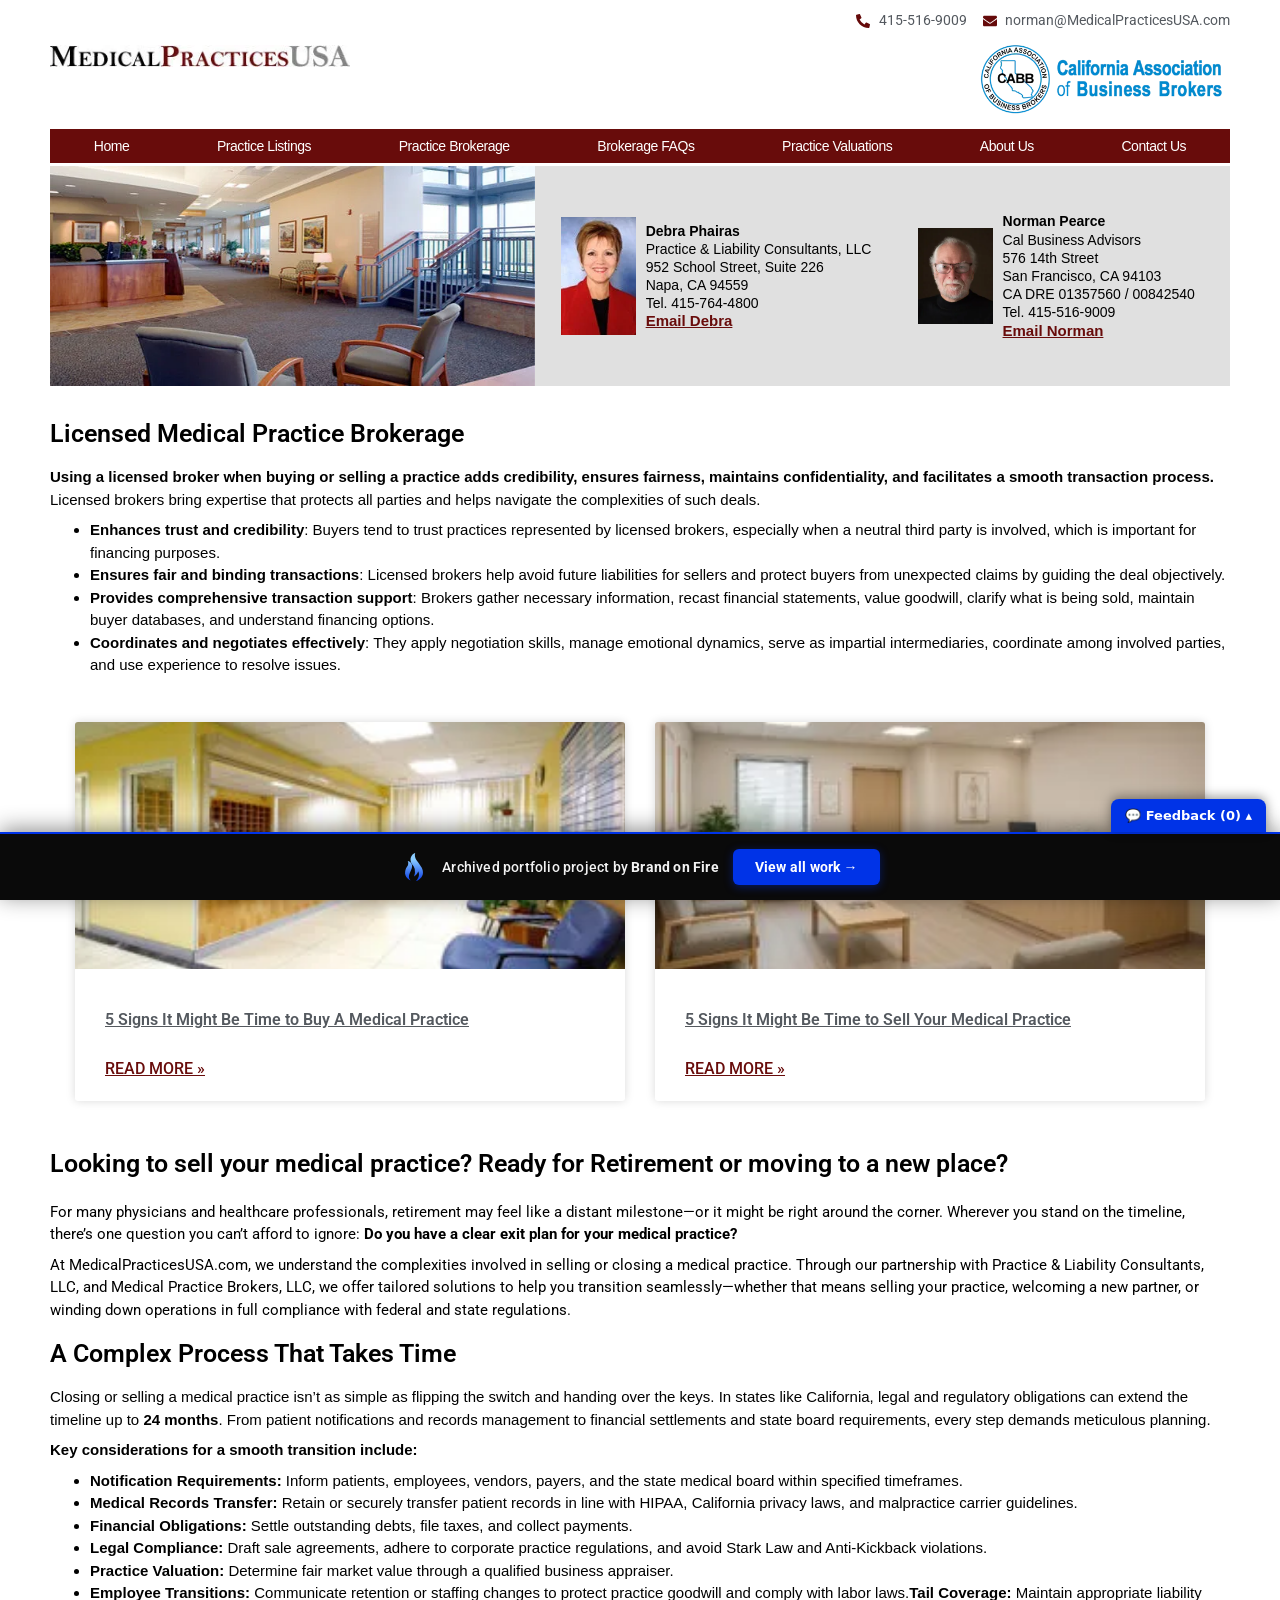
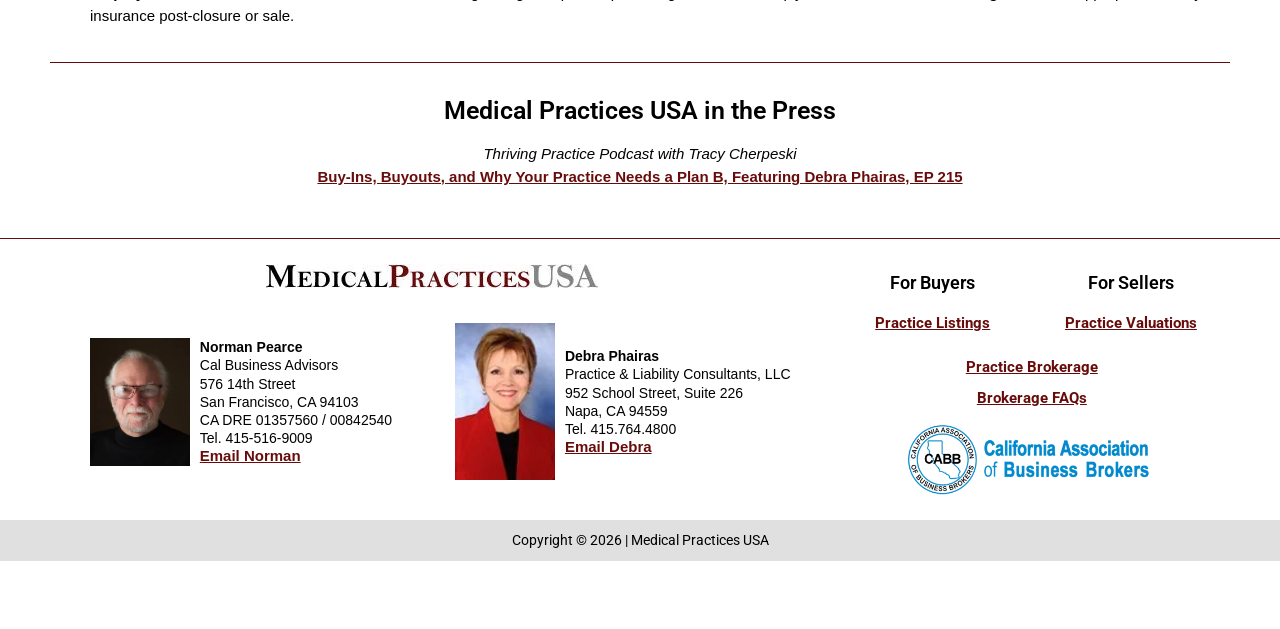
==== commit 68e7bd25: "Add feedback comment widget to portfolio bar" ====
--- a/index.html
+++ b/index.html
@@ -3,4 +3,61 @@
 			Read More »		</a></div></div></div></article><article class="elementor-post elementor-grid-item post-1 post type-post status-publish format-standard has-post-thumbnail hentry category-uncategorized" role="listitem"><div class="elementor-post__card"><a class="elementor-post__thumbnail__link" href="5-signs-it-might-be-time-to-sell-your-medical-practice/index.html" tabindex="-1"><div class="elementor-post__thumbnail"><img decoding="async" width="300" height="200" src="_a/07e95b4b586a.webp" class="attachment-medium size-medium wp-image-880" alt=""></div></a><div class="elementor-post__text"><h3 class="elementor-post__title"><a href="5-signs-it-might-be-time-to-sell-your-medical-practice/index.html">
 				5 Signs It Might Be Time to Sell Your Medical Practice			</a></h3><div class="elementor-post__read-more-wrapper"><a class="elementor-post__read-more" href="5-signs-it-might-be-time-to-sell-your-medical-practice/index.html" aria-label="Read more about 5 Signs It Might Be Time to Sell Your Medical Practice" tabindex="-1">
 			Read More »		</a></div></div></div></article></div></div></div><div class="elementor-element elementor-element-b67c54c elementor-widget elementor-widget-heading" data-id="b67c54c" data-element_type="widget" data-e-type="widget" data-widget_type="heading.default"><div class="elementor-widget-container"><h2 class="elementor-heading-title elementor-size-default">Looking to sell your medical practice? Ready for Retirement or moving to a new place?&nbsp;</h2>				</div></div><div class="elementor-element elementor-element-554b900 elementor-widget elementor-widget-text-editor" data-id="554b900" data-element_type="widget" data-e-type="widget" data-widget_type="text-editor.default"><div class="elementor-widget-container"><p><span style="font-weight: 400;">For many physicians and healthcare professionals, retirement may feel like a distant milestone—or it might be right around the corner. Wherever you stand on the timeline, there’s one question you can’t afford to ignore: </span><b>Do you have a clear exit plan for your medical practice?</b></p><p><span style="font-weight: 400;">At MedicalPracticesUSA.com, we understand the complexities involved in selling or closing a medical practice. Through our partnership with Practice &amp; Liability Consultants, LLC, and Medical Practice Brokers, LLC, we offer tailored solutions to help you transition seamlessly—whether that means selling your practice, welcoming a new partner, or winding down operations in full compliance with federal and state regulations.</span></p>								</div></div><div class="elementor-element elementor-element-304ff54 elementor-widget elementor-widget-heading" data-id="304ff54" data-element_type="widget" data-e-type="widget" data-widget_type="heading.default"><div class="elementor-widget-container"><h2 class="elementor-heading-title elementor-size-default">A Complex Process That Takes Time</h2>				</div></div><div class="elementor-element elementor-element-b1504dc elementor-widget elementor-widget-text-editor" data-id="b1504dc" data-element_type="widget" data-e-type="widget" data-widget_type="text-editor.default"><div class="elementor-widget-container"><p><span style="font-weight: 400;">Closing or selling a medical practice isn’t as simple as flipping the switch and handing over the keys. In states like California, legal and regulatory obligations can extend the timeline up to </span><b>24 months</b><span style="font-weight: 400;">. From patient notifications and records management to financial settlements and state board requirements, every step demands meticulous planning.</span></p><p><b>Key considerations for a smooth transition include:</b></p><ul><li style="font-weight: 400;" aria-level="1"><b>Notification Requirements:</b><span style="font-weight: 400;"> Inform patients, employees, vendors, payers, and the state medical board within specified timeframes.</span></li><li style="font-weight: 400;" aria-level="1"><b>Medical Records Transfer:</b><span style="font-weight: 400;"> Retain or securely transfer patient records in line with HIPAA, California privacy laws, and malpractice carrier guidelines.</span></li><li style="font-weight: 400;" aria-level="1"><b>Financial Obligations:</b><span style="font-weight: 400;"> Settle outstanding debts, file taxes, and collect payments.</span></li><li style="font-weight: 400;" aria-level="1"><b>Legal Compliance:</b><span style="font-weight: 400;"> Draft sale agreements, adhere to corporate practice regulations, and avoid Stark Law and Anti-Kickback violations.</span></li><li style="font-weight: 400;" aria-level="1"><b>Practice Valuation:</b><span style="font-weight: 400;"> Determine fair market value through a qualified business appraiser.</span></li><li style="font-weight: 400;" aria-level="1"><b>Employee Transitions:</b><span style="font-weight: 400;"> Communicate retention or staffing changes to protect practice goodwill and comply with labor laws.</span><b>Tail Coverage:</b><span style="font-weight: 400;"> Maintain appropriate liability insurance post-closure or sale.</span></li></ul>								</div></div><div class="elementor-element elementor-element-e79ad1e elementor-widget-divider--view-line elementor-widget elementor-widget-divider" data-id="e79ad1e" data-element_type="widget" data-e-type="widget" data-widget_type="divider.default"><div class="elementor-widget-container"><div class="elementor-divider"><span class="elementor-divider-separator"></span></div></div></div><div class="elementor-element elementor-element-8e73536 elementor-widget elementor-widget-heading" data-id="8e73536" data-element_type="widget" data-e-type="widget" data-widget_type="heading.default"><div class="elementor-widget-container"><h2 class="elementor-heading-title elementor-size-default">Medical Practices USA in the Press</h2>				</div></div><div class="elementor-element elementor-element-5160bbf elementor-widget elementor-widget-text-editor" data-id="5160bbf" data-element_type="widget" data-e-type="widget" data-widget_type="text-editor.default"><div class="elementor-widget-container"><p style="text-align: center;"><em>Thriving Practice Podcast with Tracy Cherpeski</em><br><strong><a target="_blank" rel="noopener">Buy-Ins, Buyouts, and Why Your Practice Needs a Plan B, Featuring Debra Phairas, EP 215</a></strong></p>								</div></div></div></div></div></div></div></main><footer data-elementor-type="footer" data-elementor-id="63" class="elementor elementor-63 elementor-location-footer" data-elementor-post-type="elementor_library"><div class="elementor-element elementor-element-442048e3 e-con-full e-flex e-con e-child" data-id="442048e3" data-element_type="container" data-e-type="container" data-settings="{&quot;background_background&quot;:&quot;classic&quot;}"><div class="elementor-element elementor-element-aa23398 e-con-full e-flex e-con e-child" data-id="aa23398" data-element_type="container" data-e-type="container"><div class="elementor-element elementor-element-1afc782 elementor-widget elementor-widget-theme-site-logo elementor-widget-image" data-id="1afc782" data-element_type="widget" data-e-type="widget" data-widget_type="theme-site-logo.default"><div class="elementor-widget-container"><a href="index.html"><img width="332" height="24" src="_a/1cab5aa40ef2.webp" class="attachment-full size-full wp-image-18" alt="">				</a></div></div><div class="elementor-element elementor-element-906a9f4 e-con-full e-flex e-con e-child" data-id="906a9f4" data-element_type="container" data-e-type="container"><div class="elementor-element elementor-element-4f311551 e-con-full e-flex e-con e-child" data-id="4f311551" data-element_type="container" data-e-type="container"><div class="elementor-element elementor-element-139e9a9b elementor-widget elementor-widget-image" data-id="139e9a9b" data-element_type="widget" data-e-type="widget" data-widget_type="image.default"><div class="elementor-widget-container"><img width="245" height="315" src="_a/a3129abf08bb.webp" class="attachment-large size-large wp-image-129" alt="">															</div></div><div class="elementor-element elementor-element-4fc5d456 elementor-widget elementor-widget-text-editor" data-id="4fc5d456" data-element_type="widget" data-e-type="widget" data-widget_type="text-editor.default"><div class="elementor-widget-container"><p><strong>Norman Pearce</strong><br>Cal Business Advisors<br>576 14th Street<br>San Francisco, CA 94103<br>CA DRE 01357560 / 00842540<br>Tel. 415-516-9009<br><a href="mailto:norman@MedicalPracticesUSA.com">Email Norman</a></p>								</div></div></div><div class="elementor-element elementor-element-115a4728 e-con-full e-flex e-con e-child" data-id="115a4728" data-element_type="container" data-e-type="container"><div class="elementor-element elementor-element-670467ff elementor-widget elementor-widget-image" data-id="670467ff" data-element_type="widget" data-e-type="widget" data-widget_type="image.default"><div class="elementor-widget-container"><img width="97" height="152" src="_a/eb91fc7f235c.webp" class="attachment-large size-large wp-image-128" alt="">															</div></div><div class="elementor-element elementor-element-7752998 elementor-widget elementor-widget-text-editor" data-id="7752998" data-element_type="widget" data-e-type="widget" data-widget_type="text-editor.default"><div class="elementor-widget-container"><p><strong>Debra Phairas</strong><br>Practice &amp; Liability Consultants, LLC<br>952 School Street, Suite 226<br>Napa, CA 94559<br>Tel. 415.764.4800<br><a href="mailto:debra@MedicalPracticesUSA.com">Email Debra</a></p>								</div></div></div></div></div><div class="elementor-element elementor-element-74a4619 e-flex e-con-boxed e-con e-child" data-id="74a4619" data-element_type="container" data-e-type="container"><div class="e-con-inner"><div class="elementor-element elementor-element-c312c05 e-grid e-con-full e-con e-child" data-id="c312c05" data-element_type="container" data-e-type="container"><div class="elementor-element elementor-element-d676716 e-con-full e-flex e-con e-child" data-id="d676716" data-element_type="container" data-e-type="container"><div class="elementor-element elementor-element-6056564 elementor-widget elementor-widget-heading" data-id="6056564" data-element_type="widget" data-e-type="widget" data-widget_type="heading.default"><div class="elementor-widget-container"><h3 class="elementor-heading-title elementor-size-default">For Buyers</h3>				</div></div><div class="elementor-element elementor-element-0f2a951 elementor-widget elementor-widget-text-editor" data-id="0f2a951" data-element_type="widget" data-e-type="widget" data-widget_type="text-editor.default"><div class="elementor-widget-container"><p><a href="practice-listings/index.html">Practice Listings</a></p><p>&nbsp;</p>								</div></div></div><div class="elementor-element elementor-element-666eb44 e-con-full e-flex e-con e-child" data-id="666eb44" data-element_type="container" data-e-type="container"><div class="elementor-element elementor-element-50a5c74 elementor-widget elementor-widget-heading" data-id="50a5c74" data-element_type="widget" data-e-type="widget" data-widget_type="heading.default"><div class="elementor-widget-container"><h3 class="elementor-heading-title elementor-size-default">For Sellers</h3>				</div></div><div class="elementor-element elementor-element-d41fbdc elementor-widget elementor-widget-text-editor" data-id="d41fbdc" data-element_type="widget" data-e-type="widget" data-widget_type="text-editor.default"><div class="elementor-widget-container"><p><a href="practice-valuations/index.html">Practice Valuations</a></p>								</div></div></div></div><div class="elementor-element elementor-element-e2eb4ca e-con-full e-flex e-con e-child" data-id="e2eb4ca" data-element_type="container" data-e-type="container"><div class="elementor-element elementor-element-5bf0ab1 elementor-widget elementor-widget-text-editor" data-id="5bf0ab1" data-element_type="widget" data-e-type="widget" data-widget_type="text-editor.default"><div class="elementor-widget-container"><p><a href="practice-brokerage/index.html">Practice Brokerage</a></p><p><a href="brokerage-faqs/index.html">Brokerage FAQs</a></p>								</div></div></div><div class="elementor-element elementor-element-3add2f0 e-con-full e-flex e-con e-child" data-id="3add2f0" data-element_type="container" data-e-type="container"><div class="elementor-element elementor-element-e7d1b4a elementor-widget elementor-widget-image" data-id="e7d1b4a" data-element_type="widget" data-e-type="widget" data-widget_type="image.default"><div class="elementor-widget-container"><img width="450" height="127" src="_a/c53a550b1297.webp" class="attachment-large size-large wp-image-45" alt="">															</div></div></div></div></div></div><div class="elementor-element elementor-element-0481323 e-flex e-con-boxed e-con e-parent" data-id="0481323" data-element_type="container" data-e-type="container" data-settings="{&quot;background_background&quot;:&quot;classic&quot;}"><div class="e-con-inner"><div class="elementor-element elementor-element-7989b28 e-flex e-con-boxed e-con e-child" data-id="7989b28" data-element_type="container" data-e-type="container"><div class="e-con-inner"><div class="elementor-element elementor-element-557ed4a elementor-widget elementor-widget-text-editor" data-id="557ed4a" data-element_type="widget" data-e-type="widget" data-widget_type="text-editor.default"><div class="elementor-widget-container">
-									Copyright © 2026 | Medical Practices USA								</div></div></div></div></div></div></footer><span id="elementor-device-mode" class="elementor-screen-only"></span><svg style="display: none;" class="e-font-icon-svg-symbols"></svg><div class="bbcrm-footer col-md-12" style="clear: both; display: block;">Powered by <a>Business Brokers CRM</a></div><!-- bof-portfolio-bar --><a href="https://brandonfire.com/portfolio/" id="bof-portfolio-bar" rel="noopener" style="position:fixed;left:0;right:0;bottom:0;z-index:2147483647;display:flex;align-items:center;justify-content:center;gap:14px;flex-wrap:wrap;background:#0a0a0a;color:#ffffff !important;font-family:Inter,-apple-system,BlinkMacSystemFont,'Segoe UI',Roboto,Helvetica,Arial,sans-serif;font-size:14px;font-weight:500;line-height:1;letter-spacing:.2px;padding:15px 18px;text-decoration:none !important;box-shadow:0 -3px 22px rgba(0,0,0,.45);border-top:2px solid #0033e7;box-sizing:border-box;"><img src="[data-uri]" alt="" width="28" height="28" style="display:block;flex:0 0 auto;width:28px;height:28px;"><span style="opacity:.95;color:#fff;">Archived portfolio project by <strong style="font-weight:700;color:#fff;">Brand&nbsp;on&nbsp;Fire</strong></span><span style="background:#0033e7;color:#fff;padding:11px 22px;border-radius:6px;font-weight:700;font-size:14px;white-space:nowrap;box-shadow:0 2px 10px rgba(0,51,231,.4);">View&nbsp;all&nbsp;work&nbsp;&rarr;</span></a><script>(function(){function p(){var b=document.getElementById("bof-portfolio-bar");if(b&&document.body)document.body.style.setProperty("padding-bottom",b.offsetHeight+"px","important");}if(document.readyState!=="loading")p();else document.addEventListener("DOMContentLoaded",p);window.addEventListener("resize",p);})();</script><!-- /bof-portfolio-bar --></body></html>+									Copyright © 2026 | Medical Practices USA								</div></div></div></div></div></div></footer><span id="elementor-device-mode" class="elementor-screen-only"></span><svg style="display: none;" class="e-font-icon-svg-symbols"></svg><div class="bbcrm-footer col-md-12" style="clear: both; display: block;">Powered by <a>Business Brokers CRM</a></div><!-- bof-portfolio-bar --><a href="https://brandonfire.com/portfolio/" id="bof-portfolio-bar" rel="noopener" style="position:fixed;left:0;right:0;bottom:0;z-index:2147483647;display:flex;align-items:center;justify-content:center;gap:14px;flex-wrap:wrap;background:#0a0a0a;color:#ffffff !important;font-family:Inter,-apple-system,BlinkMacSystemFont,'Segoe UI',Roboto,Helvetica,Arial,sans-serif;font-size:14px;font-weight:500;line-height:1;letter-spacing:.2px;padding:15px 18px;text-decoration:none !important;box-shadow:0 -3px 22px rgba(0,0,0,.45);border-top:2px solid #0033e7;box-sizing:border-box;"><img src="[data-uri]" alt="" width="28" height="28" style="display:block;flex:0 0 auto;width:28px;height:28px;"><span style="opacity:.95;color:#fff;">Archived portfolio project by <strong style="font-weight:700;color:#fff;">Brand&nbsp;on&nbsp;Fire</strong></span><span style="background:#0033e7;color:#fff;padding:11px 22px;border-radius:6px;font-weight:700;font-size:14px;white-space:nowrap;box-shadow:0 2px 10px rgba(0,51,231,.4);">View&nbsp;all&nbsp;work&nbsp;&rarr;</span></a><script>(function(){function p(){var b=document.getElementById("bof-portfolio-bar");if(b&&document.body)document.body.style.setProperty("padding-bottom",b.offsetHeight+"px","important");}if(document.readyState!=="loading")p();else document.addEventListener("DOMContentLoaded",p);window.addEventListener("resize",p);})();</script><script>/* Brand on Fire portfolio feedback collector. All portfolio sites are one origin
+   (brand-on-fire.github.io) so localStorage is SHARED — comments accumulate in one place across every
+   site. "Export all" copies them to the clipboard to paste back to Claude. Zero backend. */
+(function () {
+  var K = 'bof_feedback', D = document;
+  function L() { try { return JSON.parse(localStorage.getItem(K)) || []; } catch (e) { return []; } }
+  function SV(a) { try { localStorage.setItem(K, JSON.stringify(a)); } catch (e) {} }
+  function slug() { var p = location.pathname.split('/').filter(Boolean); return p[0] || '(root)'; }
+  function barH() { var b = D.getElementById('bof-portfolio-bar'); return b ? b.offsetHeight : 0; }
+  if (D.getElementById('bof-fb-tog')) return;               // already injected
+  var open = localStorage.getItem('bof_fb_open') === '1';
+
+  var tog = D.createElement('div'); tog.id = 'bof-fb-tog';
+  tog.style.cssText = 'position:fixed;right:14px;z-index:2147483647;background:#0033e7;color:#fff;font:600 13px Inter,system-ui,Arial,sans-serif;padding:9px 14px;border-radius:8px 8px 0 0;cursor:pointer;box-shadow:0 -2px 12px rgba(0,0,0,.4)';
+
+  var pan = D.createElement('div'); pan.id = 'bof-fb-pan';
+  pan.style.cssText = 'position:fixed;left:0;right:0;z-index:2147483647;background:#0a0a0a;border-top:2px solid #0033e7;box-sizing:border-box;height:150px;display:none;padding:10px 12px;font-family:Inter,system-ui,Arial,sans-serif';
+
+  var ta = D.createElement('textarea');
+  ta.placeholder = 'Your feedback for this page…';
+  ta.style.cssText = 'width:100%;height:88px;background:#16181d;color:#fff;border:1px solid #2a2d35;border-radius:6px;padding:8px;font:13px/1.45 inherit;resize:none;box-sizing:border-box';
+  ta.value = localStorage.getItem('bof_fb_draft') || '';
+  ta.oninput = function () { localStorage.setItem('bof_fb_draft', ta.value); };
+
+  var row = D.createElement('div'); row.style.cssText = 'display:flex;gap:8px;align-items:center;margin-top:8px';
+  function btn(t, css) { var b = D.createElement('button'); b.textContent = t; b.style.cssText = 'border:0;border-radius:6px;padding:8px 14px;font:600 13px inherit;cursor:pointer;' + css; return b; }
+  var saveB = btn('Save comment', 'background:#0033e7;color:#fff');
+  var expB = btn('Export all', 'background:#16181d;color:#8bccff;border:1px solid #2a2d35');
+  var clrB = btn('Clear', 'background:transparent;color:#777');
+  var st = D.createElement('span'); st.style.cssText = 'color:#9aa3b2;font:12px Inter,system-ui,Arial,sans-serif;margin-left:auto';
+  row.appendChild(saveB); row.appendChild(expB); row.appendChild(clrB); row.appendChild(st);
+  pan.appendChild(ta); pan.appendChild(row); D.body.appendChild(pan); D.body.appendChild(tog);
+
+  function refresh() {
+    var h = barH(), n = L().length;
+    pan.style.bottom = h + 'px'; pan.style.display = open ? 'block' : 'none';
+    tog.style.bottom = (open ? 150 + h : h) + 'px';
+    tog.textContent = '💬 Feedback (' + n + ') ' + (open ? '▾' : '▴');
+    st.textContent = n + ' saved · ' + slug();
+  }
+  tog.onclick = function () { open = !open; localStorage.setItem('bof_fb_open', open ? '1' : '0'); refresh(); if (open) ta.focus(); };
+  saveB.onclick = function () {
+    var t = ta.value.trim(); if (!t) return;
+    var a = L(); a.push({ site: slug(), page: location.pathname, text: t, ts: new Date().toISOString() }); SV(a);
+    ta.value = ''; localStorage.removeItem('bof_fb_draft'); refresh();
+    saveB.textContent = 'Saved ✓'; setTimeout(function () { saveB.textContent = 'Save comment'; }, 900);
+  };
+  expB.onclick = function () {
+    var a = L(); if (!a.length) { alert('No comments saved yet.'); return; }
+    var txt = 'PORTFOLIO FEEDBACK (' + a.length + ' comments)\n\n' + a.map(function (c) { return '[' + c.site + c.page + ']\n' + c.text; }).join('\n\n');
+    if (navigator.clipboard && navigator.clipboard.writeText) navigator.clipboard.writeText(txt).then(function () { alert('Copied ' + a.length + ' comments — paste them to Claude.'); }, function () { window.prompt('Copy all feedback (Cmd+C):', txt); });
+    else window.prompt('Copy all feedback (Cmd+C):', txt);
+  };
+  clrB.onclick = function () { if (confirm('Clear all ' + L().length + ' saved comments?')) { SV([]); refresh(); } };
+  window.addEventListener('resize', refresh);
+  if (D.readyState !== 'loading') refresh(); else D.addEventListener('DOMContentLoaded', refresh);
+})();
+</script><!-- /bof-portfolio-bar --></body></html>
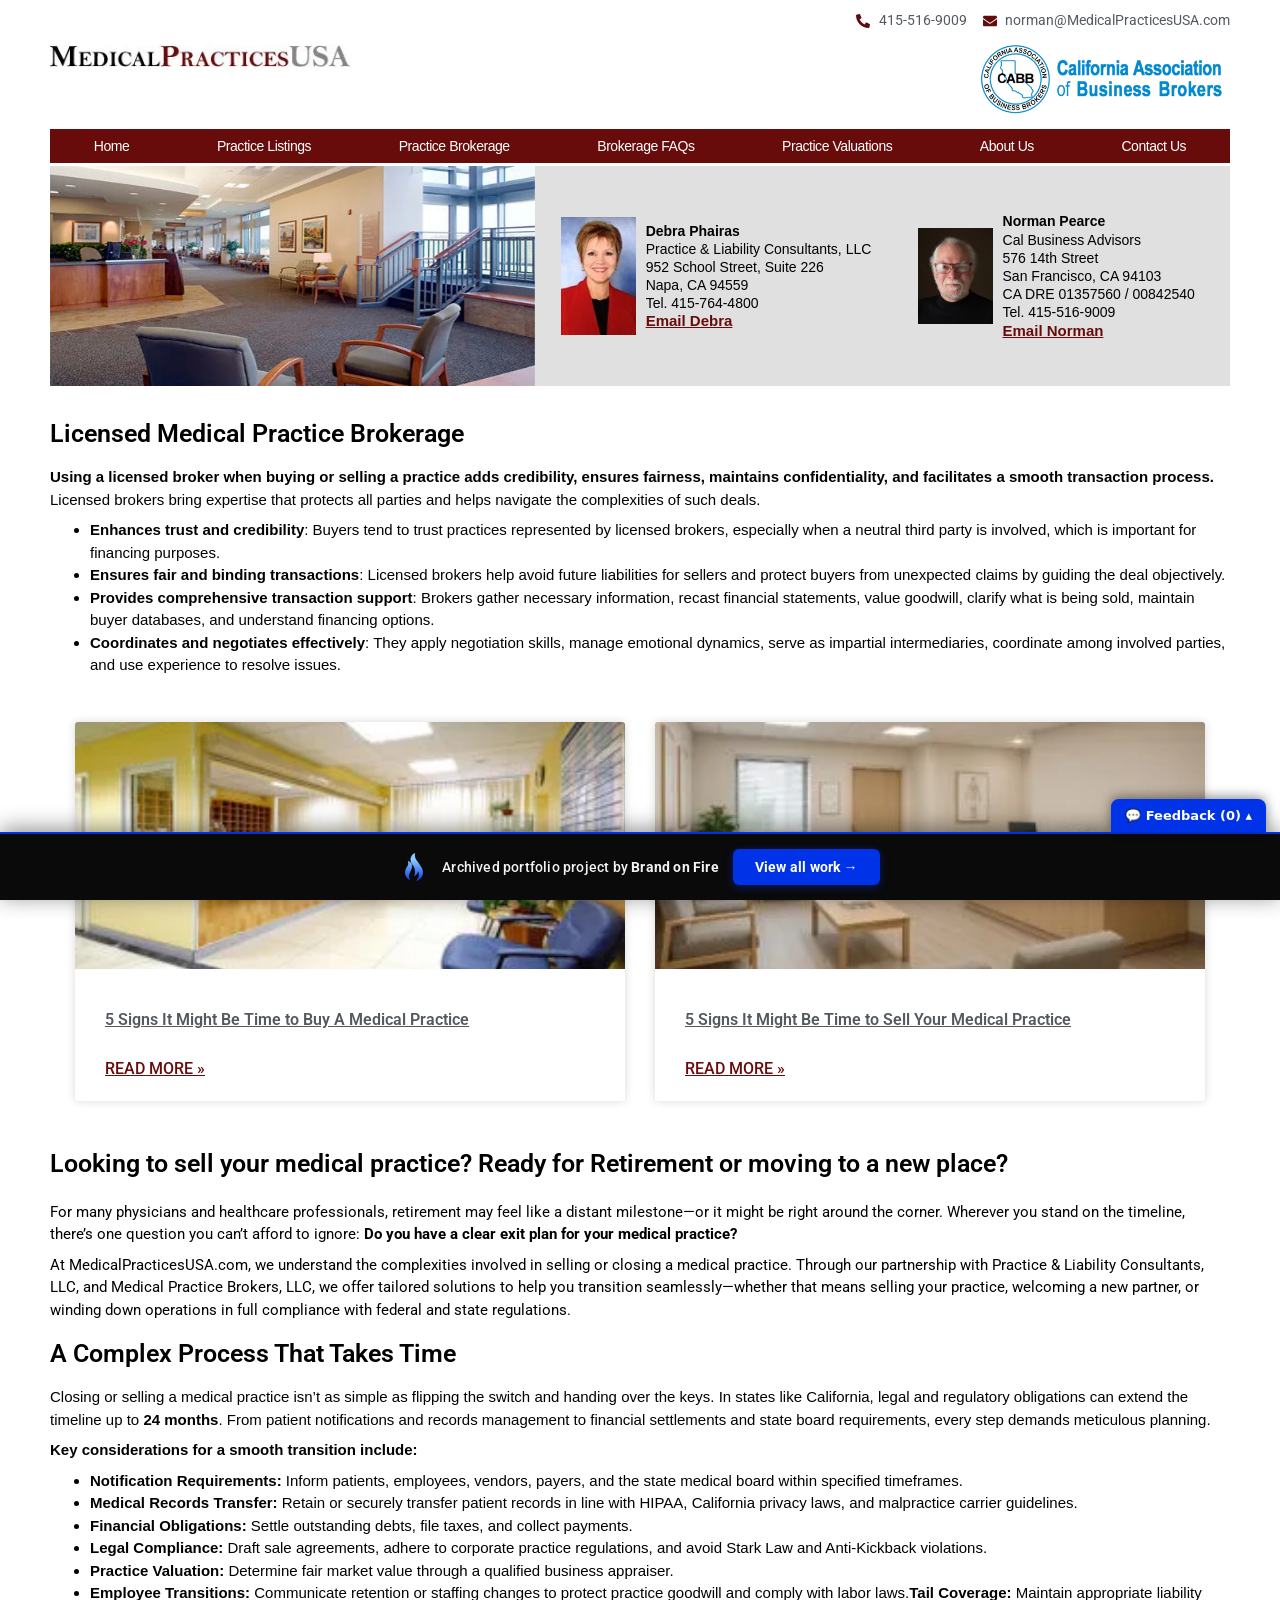
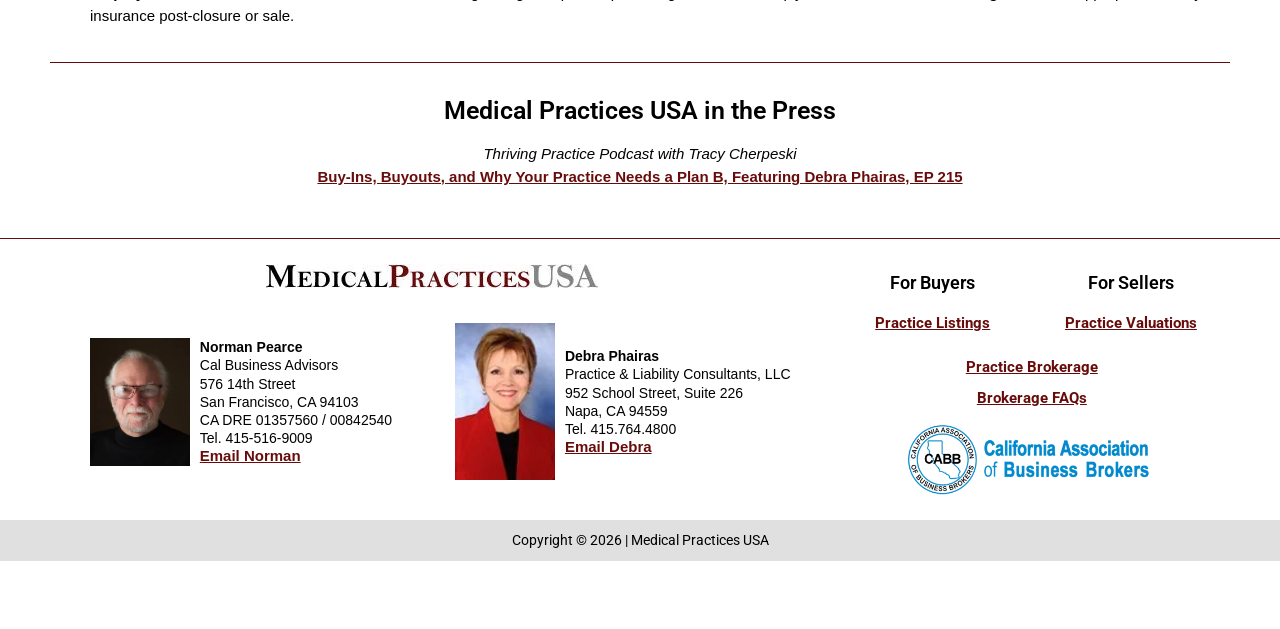
==== commit 54e8abf8: "Add feedback comment widget to portfolio bar" ====
--- a/index.html
+++ b/index.html
@@ -3,60 +3,65 @@
 			Read More »		</a></div></div></div></article><article class="elementor-post elementor-grid-item post-1 post type-post status-publish format-standard has-post-thumbnail hentry category-uncategorized" role="listitem"><div class="elementor-post__card"><a class="elementor-post__thumbnail__link" href="5-signs-it-might-be-time-to-sell-your-medical-practice/index.html" tabindex="-1"><div class="elementor-post__thumbnail"><img decoding="async" width="300" height="200" src="_a/07e95b4b586a.webp" class="attachment-medium size-medium wp-image-880" alt=""></div></a><div class="elementor-post__text"><h3 class="elementor-post__title"><a href="5-signs-it-might-be-time-to-sell-your-medical-practice/index.html">
 				5 Signs It Might Be Time to Sell Your Medical Practice			</a></h3><div class="elementor-post__read-more-wrapper"><a class="elementor-post__read-more" href="5-signs-it-might-be-time-to-sell-your-medical-practice/index.html" aria-label="Read more about 5 Signs It Might Be Time to Sell Your Medical Practice" tabindex="-1">
 			Read More »		</a></div></div></div></article></div></div></div><div class="elementor-element elementor-element-b67c54c elementor-widget elementor-widget-heading" data-id="b67c54c" data-element_type="widget" data-e-type="widget" data-widget_type="heading.default"><div class="elementor-widget-container"><h2 class="elementor-heading-title elementor-size-default">Looking to sell your medical practice? Ready for Retirement or moving to a new place?&nbsp;</h2>				</div></div><div class="elementor-element elementor-element-554b900 elementor-widget elementor-widget-text-editor" data-id="554b900" data-element_type="widget" data-e-type="widget" data-widget_type="text-editor.default"><div class="elementor-widget-container"><p><span style="font-weight: 400;">For many physicians and healthcare professionals, retirement may feel like a distant milestone—or it might be right around the corner. Wherever you stand on the timeline, there’s one question you can’t afford to ignore: </span><b>Do you have a clear exit plan for your medical practice?</b></p><p><span style="font-weight: 400;">At MedicalPracticesUSA.com, we understand the complexities involved in selling or closing a medical practice. Through our partnership with Practice &amp; Liability Consultants, LLC, and Medical Practice Brokers, LLC, we offer tailored solutions to help you transition seamlessly—whether that means selling your practice, welcoming a new partner, or winding down operations in full compliance with federal and state regulations.</span></p>								</div></div><div class="elementor-element elementor-element-304ff54 elementor-widget elementor-widget-heading" data-id="304ff54" data-element_type="widget" data-e-type="widget" data-widget_type="heading.default"><div class="elementor-widget-container"><h2 class="elementor-heading-title elementor-size-default">A Complex Process That Takes Time</h2>				</div></div><div class="elementor-element elementor-element-b1504dc elementor-widget elementor-widget-text-editor" data-id="b1504dc" data-element_type="widget" data-e-type="widget" data-widget_type="text-editor.default"><div class="elementor-widget-container"><p><span style="font-weight: 400;">Closing or selling a medical practice isn’t as simple as flipping the switch and handing over the keys. In states like California, legal and regulatory obligations can extend the timeline up to </span><b>24 months</b><span style="font-weight: 400;">. From patient notifications and records management to financial settlements and state board requirements, every step demands meticulous planning.</span></p><p><b>Key considerations for a smooth transition include:</b></p><ul><li style="font-weight: 400;" aria-level="1"><b>Notification Requirements:</b><span style="font-weight: 400;"> Inform patients, employees, vendors, payers, and the state medical board within specified timeframes.</span></li><li style="font-weight: 400;" aria-level="1"><b>Medical Records Transfer:</b><span style="font-weight: 400;"> Retain or securely transfer patient records in line with HIPAA, California privacy laws, and malpractice carrier guidelines.</span></li><li style="font-weight: 400;" aria-level="1"><b>Financial Obligations:</b><span style="font-weight: 400;"> Settle outstanding debts, file taxes, and collect payments.</span></li><li style="font-weight: 400;" aria-level="1"><b>Legal Compliance:</b><span style="font-weight: 400;"> Draft sale agreements, adhere to corporate practice regulations, and avoid Stark Law and Anti-Kickback violations.</span></li><li style="font-weight: 400;" aria-level="1"><b>Practice Valuation:</b><span style="font-weight: 400;"> Determine fair market value through a qualified business appraiser.</span></li><li style="font-weight: 400;" aria-level="1"><b>Employee Transitions:</b><span style="font-weight: 400;"> Communicate retention or staffing changes to protect practice goodwill and comply with labor laws.</span><b>Tail Coverage:</b><span style="font-weight: 400;"> Maintain appropriate liability insurance post-closure or sale.</span></li></ul>								</div></div><div class="elementor-element elementor-element-e79ad1e elementor-widget-divider--view-line elementor-widget elementor-widget-divider" data-id="e79ad1e" data-element_type="widget" data-e-type="widget" data-widget_type="divider.default"><div class="elementor-widget-container"><div class="elementor-divider"><span class="elementor-divider-separator"></span></div></div></div><div class="elementor-element elementor-element-8e73536 elementor-widget elementor-widget-heading" data-id="8e73536" data-element_type="widget" data-e-type="widget" data-widget_type="heading.default"><div class="elementor-widget-container"><h2 class="elementor-heading-title elementor-size-default">Medical Practices USA in the Press</h2>				</div></div><div class="elementor-element elementor-element-5160bbf elementor-widget elementor-widget-text-editor" data-id="5160bbf" data-element_type="widget" data-e-type="widget" data-widget_type="text-editor.default"><div class="elementor-widget-container"><p style="text-align: center;"><em>Thriving Practice Podcast with Tracy Cherpeski</em><br><strong><a target="_blank" rel="noopener">Buy-Ins, Buyouts, and Why Your Practice Needs a Plan B, Featuring Debra Phairas, EP 215</a></strong></p>								</div></div></div></div></div></div></div></main><footer data-elementor-type="footer" data-elementor-id="63" class="elementor elementor-63 elementor-location-footer" data-elementor-post-type="elementor_library"><div class="elementor-element elementor-element-442048e3 e-con-full e-flex e-con e-child" data-id="442048e3" data-element_type="container" data-e-type="container" data-settings="{&quot;background_background&quot;:&quot;classic&quot;}"><div class="elementor-element elementor-element-aa23398 e-con-full e-flex e-con e-child" data-id="aa23398" data-element_type="container" data-e-type="container"><div class="elementor-element elementor-element-1afc782 elementor-widget elementor-widget-theme-site-logo elementor-widget-image" data-id="1afc782" data-element_type="widget" data-e-type="widget" data-widget_type="theme-site-logo.default"><div class="elementor-widget-container"><a href="index.html"><img width="332" height="24" src="_a/1cab5aa40ef2.webp" class="attachment-full size-full wp-image-18" alt="">				</a></div></div><div class="elementor-element elementor-element-906a9f4 e-con-full e-flex e-con e-child" data-id="906a9f4" data-element_type="container" data-e-type="container"><div class="elementor-element elementor-element-4f311551 e-con-full e-flex e-con e-child" data-id="4f311551" data-element_type="container" data-e-type="container"><div class="elementor-element elementor-element-139e9a9b elementor-widget elementor-widget-image" data-id="139e9a9b" data-element_type="widget" data-e-type="widget" data-widget_type="image.default"><div class="elementor-widget-container"><img width="245" height="315" src="_a/a3129abf08bb.webp" class="attachment-large size-large wp-image-129" alt="">															</div></div><div class="elementor-element elementor-element-4fc5d456 elementor-widget elementor-widget-text-editor" data-id="4fc5d456" data-element_type="widget" data-e-type="widget" data-widget_type="text-editor.default"><div class="elementor-widget-container"><p><strong>Norman Pearce</strong><br>Cal Business Advisors<br>576 14th Street<br>San Francisco, CA 94103<br>CA DRE 01357560 / 00842540<br>Tel. 415-516-9009<br><a href="mailto:norman@MedicalPracticesUSA.com">Email Norman</a></p>								</div></div></div><div class="elementor-element elementor-element-115a4728 e-con-full e-flex e-con e-child" data-id="115a4728" data-element_type="container" data-e-type="container"><div class="elementor-element elementor-element-670467ff elementor-widget elementor-widget-image" data-id="670467ff" data-element_type="widget" data-e-type="widget" data-widget_type="image.default"><div class="elementor-widget-container"><img width="97" height="152" src="_a/eb91fc7f235c.webp" class="attachment-large size-large wp-image-128" alt="">															</div></div><div class="elementor-element elementor-element-7752998 elementor-widget elementor-widget-text-editor" data-id="7752998" data-element_type="widget" data-e-type="widget" data-widget_type="text-editor.default"><div class="elementor-widget-container"><p><strong>Debra Phairas</strong><br>Practice &amp; Liability Consultants, LLC<br>952 School Street, Suite 226<br>Napa, CA 94559<br>Tel. 415.764.4800<br><a href="mailto:debra@MedicalPracticesUSA.com">Email Debra</a></p>								</div></div></div></div></div><div class="elementor-element elementor-element-74a4619 e-flex e-con-boxed e-con e-child" data-id="74a4619" data-element_type="container" data-e-type="container"><div class="e-con-inner"><div class="elementor-element elementor-element-c312c05 e-grid e-con-full e-con e-child" data-id="c312c05" data-element_type="container" data-e-type="container"><div class="elementor-element elementor-element-d676716 e-con-full e-flex e-con e-child" data-id="d676716" data-element_type="container" data-e-type="container"><div class="elementor-element elementor-element-6056564 elementor-widget elementor-widget-heading" data-id="6056564" data-element_type="widget" data-e-type="widget" data-widget_type="heading.default"><div class="elementor-widget-container"><h3 class="elementor-heading-title elementor-size-default">For Buyers</h3>				</div></div><div class="elementor-element elementor-element-0f2a951 elementor-widget elementor-widget-text-editor" data-id="0f2a951" data-element_type="widget" data-e-type="widget" data-widget_type="text-editor.default"><div class="elementor-widget-container"><p><a href="practice-listings/index.html">Practice Listings</a></p><p>&nbsp;</p>								</div></div></div><div class="elementor-element elementor-element-666eb44 e-con-full e-flex e-con e-child" data-id="666eb44" data-element_type="container" data-e-type="container"><div class="elementor-element elementor-element-50a5c74 elementor-widget elementor-widget-heading" data-id="50a5c74" data-element_type="widget" data-e-type="widget" data-widget_type="heading.default"><div class="elementor-widget-container"><h3 class="elementor-heading-title elementor-size-default">For Sellers</h3>				</div></div><div class="elementor-element elementor-element-d41fbdc elementor-widget elementor-widget-text-editor" data-id="d41fbdc" data-element_type="widget" data-e-type="widget" data-widget_type="text-editor.default"><div class="elementor-widget-container"><p><a href="practice-valuations/index.html">Practice Valuations</a></p>								</div></div></div></div><div class="elementor-element elementor-element-e2eb4ca e-con-full e-flex e-con e-child" data-id="e2eb4ca" data-element_type="container" data-e-type="container"><div class="elementor-element elementor-element-5bf0ab1 elementor-widget elementor-widget-text-editor" data-id="5bf0ab1" data-element_type="widget" data-e-type="widget" data-widget_type="text-editor.default"><div class="elementor-widget-container"><p><a href="practice-brokerage/index.html">Practice Brokerage</a></p><p><a href="brokerage-faqs/index.html">Brokerage FAQs</a></p>								</div></div></div><div class="elementor-element elementor-element-3add2f0 e-con-full e-flex e-con e-child" data-id="3add2f0" data-element_type="container" data-e-type="container"><div class="elementor-element elementor-element-e7d1b4a elementor-widget elementor-widget-image" data-id="e7d1b4a" data-element_type="widget" data-e-type="widget" data-widget_type="image.default"><div class="elementor-widget-container"><img width="450" height="127" src="_a/c53a550b1297.webp" class="attachment-large size-large wp-image-45" alt="">															</div></div></div></div></div></div><div class="elementor-element elementor-element-0481323 e-flex e-con-boxed e-con e-parent" data-id="0481323" data-element_type="container" data-e-type="container" data-settings="{&quot;background_background&quot;:&quot;classic&quot;}"><div class="e-con-inner"><div class="elementor-element elementor-element-7989b28 e-flex e-con-boxed e-con e-child" data-id="7989b28" data-element_type="container" data-e-type="container"><div class="e-con-inner"><div class="elementor-element elementor-element-557ed4a elementor-widget elementor-widget-text-editor" data-id="557ed4a" data-element_type="widget" data-e-type="widget" data-widget_type="text-editor.default"><div class="elementor-widget-container">
-									Copyright © 2026 | Medical Practices USA								</div></div></div></div></div></div></footer><span id="elementor-device-mode" class="elementor-screen-only"></span><svg style="display: none;" class="e-font-icon-svg-symbols"></svg><div class="bbcrm-footer col-md-12" style="clear: both; display: block;">Powered by <a>Business Brokers CRM</a></div><!-- bof-portfolio-bar --><a href="https://brandonfire.com/portfolio/" id="bof-portfolio-bar" rel="noopener" style="position:fixed;left:0;right:0;bottom:0;z-index:2147483647;display:flex;align-items:center;justify-content:center;gap:14px;flex-wrap:wrap;background:#0a0a0a;color:#ffffff !important;font-family:Inter,-apple-system,BlinkMacSystemFont,'Segoe UI',Roboto,Helvetica,Arial,sans-serif;font-size:14px;font-weight:500;line-height:1;letter-spacing:.2px;padding:15px 18px;text-decoration:none !important;box-shadow:0 -3px 22px rgba(0,0,0,.45);border-top:2px solid #0033e7;box-sizing:border-box;"><img src="[data-uri]" alt="" width="28" height="28" style="display:block;flex:0 0 auto;width:28px;height:28px;"><span style="opacity:.95;color:#fff;">Archived portfolio project by <strong style="font-weight:700;color:#fff;">Brand&nbsp;on&nbsp;Fire</strong></span><span style="background:#0033e7;color:#fff;padding:11px 22px;border-radius:6px;font-weight:700;font-size:14px;white-space:nowrap;box-shadow:0 2px 10px rgba(0,51,231,.4);">View&nbsp;all&nbsp;work&nbsp;&rarr;</span></a><script>(function(){function p(){var b=document.getElementById("bof-portfolio-bar");if(b&&document.body)document.body.style.setProperty("padding-bottom",b.offsetHeight+"px","important");}if(document.readyState!=="loading")p();else document.addEventListener("DOMContentLoaded",p);window.addEventListener("resize",p);})();</script><script>/* Brand on Fire portfolio feedback collector. All portfolio sites are one origin
-   (brand-on-fire.github.io) so localStorage is SHARED — comments accumulate in one place across every
-   site. "Export all" copies them to the clipboard to paste back to Claude. Zero backend. */
+									Copyright © 2026 | Medical Practices USA								</div></div></div></div></div></div></footer><span id="elementor-device-mode" class="elementor-screen-only"></span><svg style="display: none;" class="e-font-icon-svg-symbols"></svg><div class="bbcrm-footer col-md-12" style="clear: both; display: block;">Powered by <a>Business Brokers CRM</a></div><!-- bof-portfolio-bar --><a href="https://brandonfire.com/portfolio/" id="bof-portfolio-bar" rel="noopener" style="position:fixed;left:0;right:0;bottom:0;z-index:2147483647;display:flex;align-items:center;justify-content:center;gap:14px;flex-wrap:wrap;background:#0a0a0a;color:#ffffff !important;font-family:Inter,-apple-system,BlinkMacSystemFont,'Segoe UI',Roboto,Helvetica,Arial,sans-serif;font-size:14px;font-weight:500;line-height:1;letter-spacing:.2px;padding:15px 18px;text-decoration:none !important;box-shadow:0 -3px 22px rgba(0,0,0,.45);border-top:2px solid #0033e7;box-sizing:border-box;"><img src="[data-uri]" alt="" width="28" height="28" style="display:block;flex:0 0 auto;width:28px;height:28px;"><span style="opacity:.95;color:#fff;">Archived portfolio project by <strong style="font-weight:700;color:#fff;">Brand&nbsp;on&nbsp;Fire</strong></span><span style="background:#0033e7;color:#fff;padding:11px 22px;border-radius:6px;font-weight:700;font-size:14px;white-space:nowrap;box-shadow:0 2px 10px rgba(0,51,231,.4);">View&nbsp;all&nbsp;work&nbsp;&rarr;</span></a><script>(function(){function p(){var b=document.getElementById("bof-portfolio-bar");if(b&&document.body)document.body.style.setProperty("padding-bottom",b.offsetHeight+"px","important");}if(document.readyState!=="loading")p();else document.addEventListener("DOMContentLoaded",p);window.addEventListener("resize",p);})();</script><script>/* Brand on Fire portfolio feedback collector. All portfolio sites share one origin
+   (brand-on-fire.github.io) so localStorage is SHARED — comments pool in one place across every site.
+   Rendered in a SHADOW DOM so the host site's CSS can't bleed in and its `pointer-events:none` form-
+   disable rule can't kill the textarea. "Export all" copies everything to the clipboard. Zero backend. */
 (function () {
   var K = 'bof_feedback', D = document;
+  if (D.getElementById('bof-fb-host')) return;                 // already injected
   function L() { try { return JSON.parse(localStorage.getItem(K)) || []; } catch (e) { return []; } }
   function SV(a) { try { localStorage.setItem(K, JSON.stringify(a)); } catch (e) {} }
   function slug() { var p = location.pathname.split('/').filter(Boolean); return p[0] || '(root)'; }
   function barH() { var b = D.getElementById('bof-portfolio-bar'); return b ? b.offsetHeight : 0; }
-  if (D.getElementById('bof-fb-tog')) return;               // already injected
   var open = localStorage.getItem('bof_fb_open') === '1';
 
-  var tog = D.createElement('div'); tog.id = 'bof-fb-tog';
-  tog.style.cssText = 'position:fixed;right:14px;z-index:2147483647;background:#0033e7;color:#fff;font:600 13px Inter,system-ui,Arial,sans-serif;padding:9px 14px;border-radius:8px 8px 0 0;cursor:pointer;box-shadow:0 -2px 12px rgba(0,0,0,.4)';
+  var host = D.createElement('div'); host.id = 'bof-fb-host';
+  host.style.cssText = 'all:initial;position:fixed;left:0;right:0;bottom:0;z-index:2147483647;pointer-events:none';
+  var R = host.attachShadow({ mode: 'open' });
+  R.innerHTML =
+    '<style>' +
+    ':host{all:initial}' +
+    'div,textarea,button,span{box-sizing:border-box;font-family:Inter,system-ui,-apple-system,"Segoe UI",Arial,sans-serif;margin:0}' +
+    '.tog{position:fixed;right:14px;background:#0033e7;color:#fff;font-weight:600;font-size:13px;padding:9px 14px;border-radius:8px 8px 0 0;cursor:pointer;box-shadow:0 -2px 12px rgba(0,0,0,.45);pointer-events:auto;user-select:none}' +
+    '.pan{position:fixed;left:0;right:0;background:#0a0a0a;border-top:2px solid #0033e7;height:150px;padding:10px 12px;display:none;pointer-events:auto}' +
+    '.pan.open{display:block}' +
+    'textarea{display:block;width:100%;height:88px;background:#16181d;color:#fff;border:1px solid #2a2d35;border-radius:6px;padding:8px;font-size:13px;line-height:1.45;resize:none;pointer-events:auto;-webkit-user-select:text;user-select:text;outline:none}' +
+    'textarea:focus{border-color:#0033e7}' +
+    '.row{display:flex;gap:8px;align-items:center;margin-top:8px}' +
+    'button{border:0;border-radius:6px;padding:8px 14px;font-weight:600;font-size:13px;cursor:pointer;pointer-events:auto}' +
+    '.save{background:#0033e7;color:#fff}.exp{background:#16181d;color:#8bccff;border:1px solid #2a2d35}.clr{background:transparent;color:#888}' +
+    '.st{color:#9aa3b2;font-size:12px;margin-left:auto}' +
+    '</style>' +
+    '<div class="tog" id="tog"></div>' +
+    '<div class="pan" id="pan"><textarea id="ta" placeholder="Your feedback for this page…"></textarea>' +
+    '<div class="row"><button class="save" id="save">Save comment</button><button class="exp" id="exp">Export all</button><button class="clr" id="clr">Clear</button><span class="st" id="st"></span></div></div>';
+  D.body.appendChild(host);
 
-  var pan = D.createElement('div'); pan.id = 'bof-fb-pan';
-  pan.style.cssText = 'position:fixed;left:0;right:0;z-index:2147483647;background:#0a0a0a;border-top:2px solid #0033e7;box-sizing:border-box;height:150px;display:none;padding:10px 12px;font-family:Inter,system-ui,Arial,sans-serif';
-
-  var ta = D.createElement('textarea');
-  ta.placeholder = 'Your feedback for this page…';
-  ta.style.cssText = 'width:100%;height:88px;background:#16181d;color:#fff;border:1px solid #2a2d35;border-radius:6px;padding:8px;font:13px/1.45 inherit;resize:none;box-sizing:border-box';
+  var tog = R.getElementById('tog'), pan = R.getElementById('pan'), ta = R.getElementById('ta'), st = R.getElementById('st');
   ta.value = localStorage.getItem('bof_fb_draft') || '';
-  ta.oninput = function () { localStorage.setItem('bof_fb_draft', ta.value); };
-
-  var row = D.createElement('div'); row.style.cssText = 'display:flex;gap:8px;align-items:center;margin-top:8px';
-  function btn(t, css) { var b = D.createElement('button'); b.textContent = t; b.style.cssText = 'border:0;border-radius:6px;padding:8px 14px;font:600 13px inherit;cursor:pointer;' + css; return b; }
-  var saveB = btn('Save comment', 'background:#0033e7;color:#fff');
-  var expB = btn('Export all', 'background:#16181d;color:#8bccff;border:1px solid #2a2d35');
-  var clrB = btn('Clear', 'background:transparent;color:#777');
-  var st = D.createElement('span'); st.style.cssText = 'color:#9aa3b2;font:12px Inter,system-ui,Arial,sans-serif;margin-left:auto';
-  row.appendChild(saveB); row.appendChild(expB); row.appendChild(clrB); row.appendChild(st);
-  pan.appendChild(ta); pan.appendChild(row); D.body.appendChild(pan); D.body.appendChild(tog);
-
+  ta.addEventListener('input', function () { localStorage.setItem('bof_fb_draft', ta.value); });
   function refresh() {
     var h = barH(), n = L().length;
-    pan.style.bottom = h + 'px'; pan.style.display = open ? 'block' : 'none';
+    pan.style.bottom = h + 'px'; pan.classList.toggle('open', open);
     tog.style.bottom = (open ? 150 + h : h) + 'px';
     tog.textContent = '💬 Feedback (' + n + ') ' + (open ? '▾' : '▴');
     st.textContent = n + ' saved · ' + slug();
   }
-  tog.onclick = function () { open = !open; localStorage.setItem('bof_fb_open', open ? '1' : '0'); refresh(); if (open) ta.focus(); };
-  saveB.onclick = function () {
+  tog.addEventListener('click', function () { open = !open; localStorage.setItem('bof_fb_open', open ? '1' : '0'); refresh(); if (open) setTimeout(function () { ta.focus(); }, 0); });
+  R.getElementById('save').addEventListener('click', function () {
     var t = ta.value.trim(); if (!t) return;
     var a = L(); a.push({ site: slug(), page: location.pathname, text: t, ts: new Date().toISOString() }); SV(a);
     ta.value = ''; localStorage.removeItem('bof_fb_draft'); refresh();
-    saveB.textContent = 'Saved ✓'; setTimeout(function () { saveB.textContent = 'Save comment'; }, 900);
-  };
-  expB.onclick = function () {
+    var b = R.getElementById('save'); b.textContent = 'Saved ✓'; setTimeout(function () { b.textContent = 'Save comment'; }, 900);
+  });
+  R.getElementById('exp').addEventListener('click', function () {
     var a = L(); if (!a.length) { alert('No comments saved yet.'); return; }
     var txt = 'PORTFOLIO FEEDBACK (' + a.length + ' comments)\n\n' + a.map(function (c) { return '[' + c.site + c.page + ']\n' + c.text; }).join('\n\n');
-    if (navigator.clipboard && navigator.clipboard.writeText) navigator.clipboard.writeText(txt).then(function () { alert('Copied ' + a.length + ' comments — paste them to Claude.'); }, function () { window.prompt('Copy all feedback (Cmd+C):', txt); });
-    else window.prompt('Copy all feedback (Cmd+C):', txt);
-  };
-  clrB.onclick = function () { if (confirm('Clear all ' + L().length + ' saved comments?')) { SV([]); refresh(); } };
+    if (navigator.clipboard && navigator.clipboard.writeText) navigator.clipboard.writeText(txt).then(function () { alert('Copied ' + a.length + ' comments — paste to Claude.'); }, function () { window.prompt('Copy all (Cmd+C):', txt); });
+    else window.prompt('Copy all (Cmd+C):', txt);
+  });
+  R.getElementById('clr').addEventListener('click', function () { if (confirm('Clear all ' + L().length + ' comments?')) { SV([]); refresh(); } });
   window.addEventListener('resize', refresh);
   if (D.readyState !== 'loading') refresh(); else D.addEventListener('DOMContentLoaded', refresh);
 })();
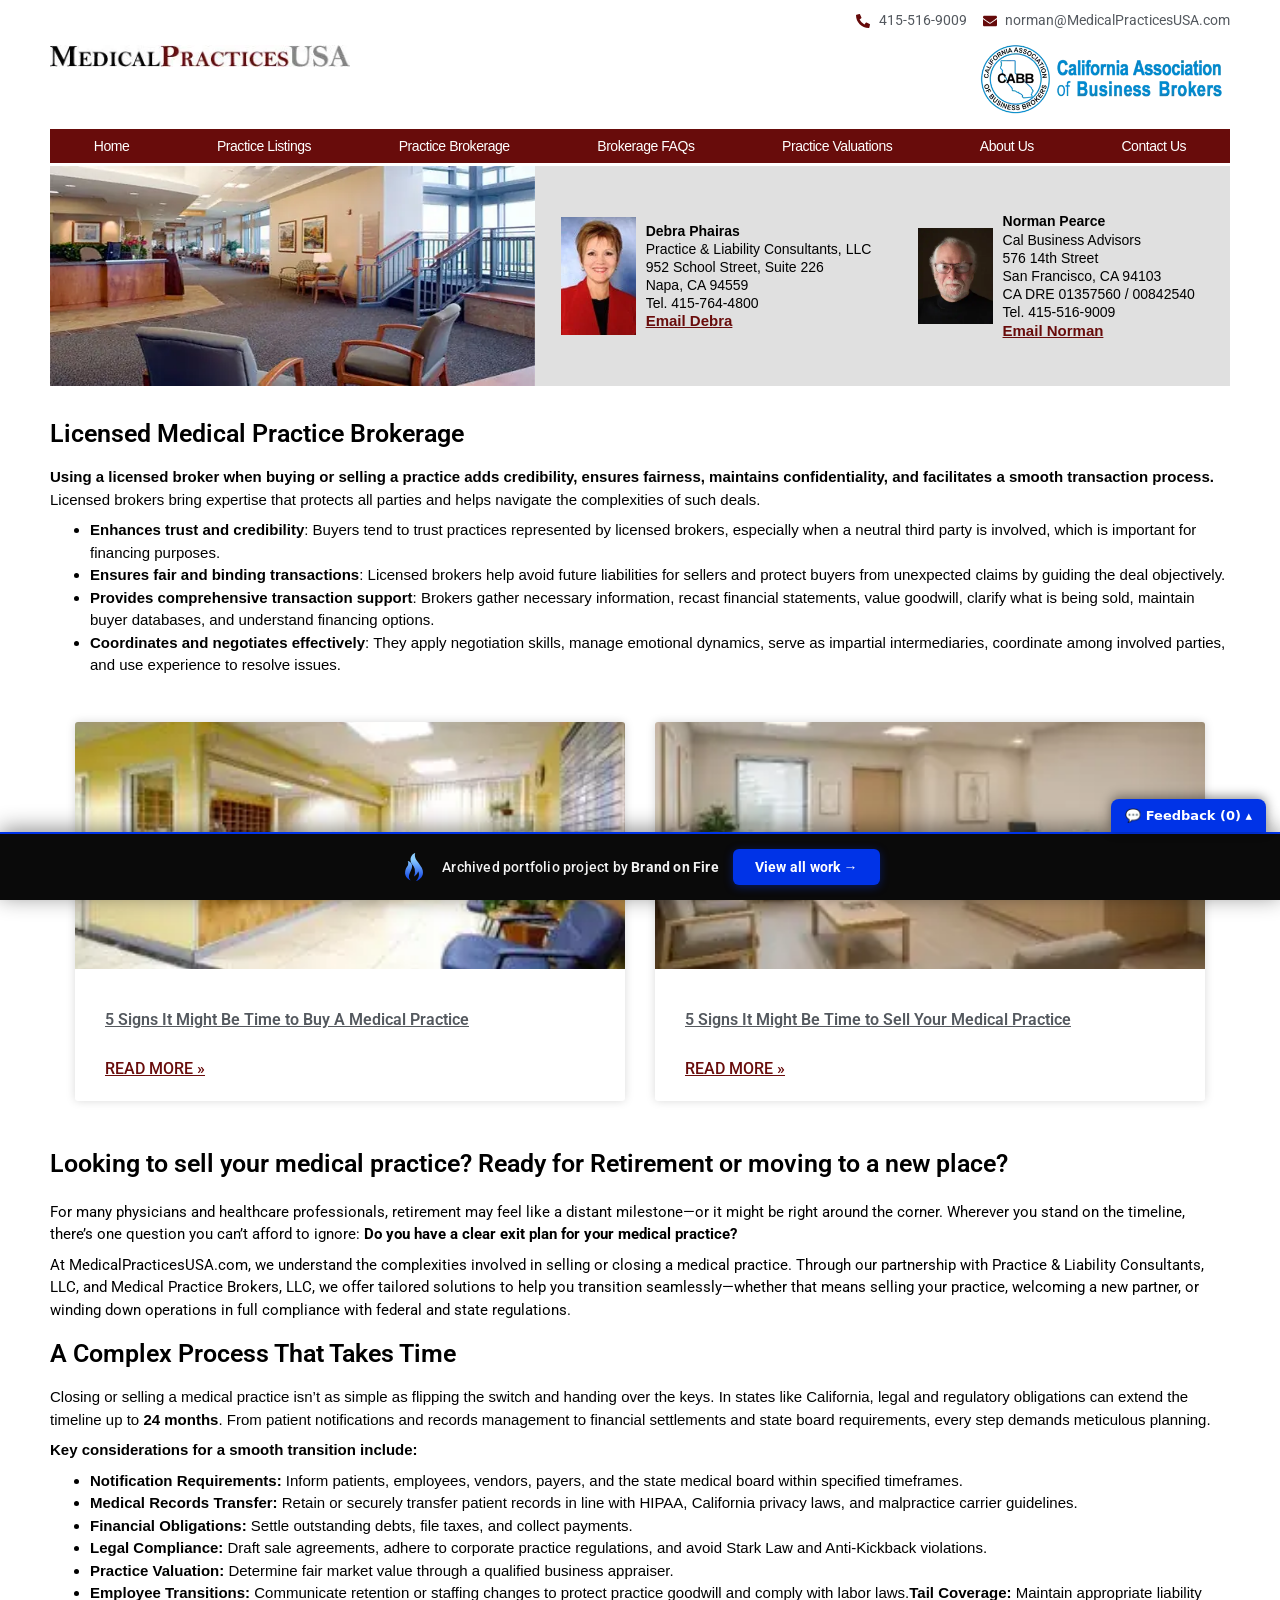
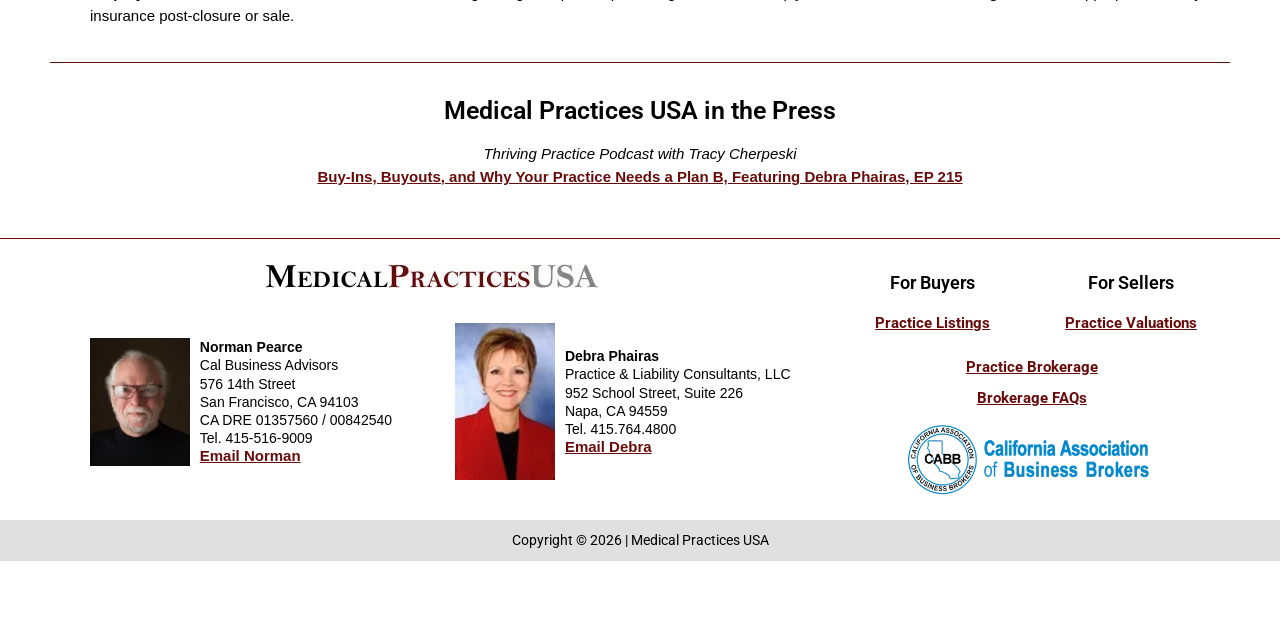
==== commit 18a5aa66: "Trim to main pages; keep only referenced assets; re-encode images to WebP (max 1400px, q72)" ====
--- a/index.html
+++ b/index.html
@@ -1,19 +1,22 @@
-<!doctype html><html lang="en-US"><head><meta charset="UTF-8"><meta name="viewport" content="width=device-width, initial-scale=1"><meta name="robots" content="index, follow, max-image-preview:large, max-snippet:-1, max-video-preview:-1"><title>Medical Practices USA - Licensed Medical Practice Brokerage</title><meta name="description" content="Medical Practices USA is a leading Medical Practice Brokerage consultancy based in northern California. Sell or purchase a medical practice with trusted partners involved at every step."><link rel="canonical" href="/"><meta property="og:locale" content="en_US"><meta property="og:type" content="website"><meta property="og:title" content="Medical Practices USA - Licensed Medical Practice Brokerage"><meta property="og:description" content="Medical Practices USA is a leading Medical Practice Brokerage consultancy based in northern California. Sell or purchase a medical practice with trusted partners involved at every step."><meta property="og:url" content="/"><meta property="og:site_name" content="Medical Practices USA"><meta property="article:modified_time" content="2025-12-01T13:17:47+00:00"><meta property="og:image" content="_a/2947cf034a4c.webp"><meta property="og:image:width" content="612"><meta property="og:image:height" content="278"><meta property="og:image:type" content="image/jpeg"><meta name="twitter:card" content="summary_large_image"><link rel="alternate" type="application/rss+xml" title="Medical Practices USA » Feed" href="/feed/"><link rel="https://api.w.org/" href="/wp-json/"><link rel="alternate" title="JSON" type="application/json" href="/wp-json/wp/v2/pages/8"><meta name="generator" content="Elementor 4.1.4; features: e_font_icon_svg, additional_custom_breakpoints; settings: css_print_method-external, google_font-enabled, font_display-swap"><meta name="generator" content="WP Rocket 3.20.2" data-wpr-features="wpr_minify_concatenate_js wpr_preconnect_external_domains wpr_oci wpr_minify_css wpr_preload_links wpr_desktop"><link rel="stylesheet" href="style.css"><meta name="robots" content="noindex, nofollow"><style id="bof-noform">form,form *,fieldset,fieldset *,input,textarea,select,label.fusion-form-label,.wpcf7,.wpcf7 *,.fusion-form,.fusion-form *,.fusion-contact-form,.fusion-contact-form *,.elementor-form,.elementor-form *,.gform_wrapper,.gform_wrapper *,[class*="contact-form"],[class*="contact-form"] *,[id*="contact-form"],[id*="contact-form"] *{pointer-events:none!important;cursor:default!important;-webkit-user-select:none!important;user-select:none!important}</style></head><body data-rsssl="1" class="home wp-singular page-template-default page page-id-8 wp-custom-logo wp-embed-responsive wp-theme-hello-elementor hello-elementor-default elementor-default elementor-kit-6 elementor-page elementor-page-8 e--ua-blink e--ua-mac e--ua-webkit" data-elementor-device-mode="desktop"><a class="skip-link screen-reader-text" href="#content">Skip to content</a><header data-elementor-type="header" data-elementor-id="15" class="elementor elementor-15 elementor-location-header" data-elementor-post-type="elementor_library"><div class="elementor-element elementor-element-ffde711 e-con-full e-flex e-con e-parent e-lazyloaded" data-id="ffde711" data-element_type="container" data-e-type="container" data-settings="{&quot;background_background&quot;:&quot;classic&quot;}"><div class="elementor-element elementor-element-d495b48 elementor-icon-list--layout-inline elementor-align-end elementor-list-item-link-full_width elementor-widget elementor-widget-icon-list" data-id="d495b48" data-element_type="widget" data-e-type="widget" data-widget_type="icon-list.default"><div class="elementor-widget-container"><ul class="elementor-icon-list-items elementor-inline-items"><li class="elementor-icon-list-item elementor-inline-item"><a href="tel:415-516-9009"><span class="elementor-icon-list-icon"><svg aria-hidden="true" class="e-font-icon-svg e-fas-phone-alt" viewBox="0 0 512 512" xmlns="http://www.w3.org/2000/svg"><path d="M497.39 361.8l-112-48a24 24 0 0 0-28 6.9l-49.6 60.6A370.66 370.66 0 0 1 130.6 204.11l60.6-49.6a23.94 23.94 0 0 0 6.9-28l-48-112A24.16 24.16 0 0 0 122.6.61l-104 24A24 24 0 0 0 0 48c0 256.5 207.9 464 464 464a24 24 0 0 0 23.4-18.6l24-104a24.29 24.29 0 0 0-14.01-27.6z"></path></svg>						</span><span class="elementor-icon-list-text">415-516-9009</span></a></li><li class="elementor-icon-list-item elementor-inline-item"><a href="mailto:norman@MedicalPracticesUSA.com"><span class="elementor-icon-list-icon"><svg aria-hidden="true" class="e-font-icon-svg e-fas-envelope" viewBox="0 0 512 512" xmlns="http://www.w3.org/2000/svg"><path d="M502.3 190.8c3.9-3.1 9.7-.2 9.7 4.7V400c0 26.5-21.5 48-48 48H48c-26.5 0-48-21.5-48-48V195.6c0-5 5.7-7.8 9.7-4.7 22.4 17.4 52.1 39.5 154.1 113.6 21.1 15.4 56.7 47.8 92.2 47.6 35.7.3 72-32.8 92.3-47.6 102-74.1 131.6-96.3 154-113.7zM256 320c23.2.4 56.6-29.2 73.4-41.4 132.7-96.3 142.8-104.7 173.4-128.7 5.8-4.5 9.2-11.5 9.2-18.9v-19c0-26.5-21.5-48-48-48H48C21.5 64 0 85.5 0 112v19c0 7.4 3.4 14.3 9.2 18.9 30.6 23.9 40.7 32.4 173.4 128.7 16.8 12.2 50.2 41.8 73.4 41.4z"></path></svg>						</span><span class="elementor-icon-list-text">norman@MedicalPracticesUSA.com</span></a></li></ul></div></div></div><header class="elementor-element elementor-element-45b9cc71 e-con-full e-flex e-con e-parent e-lazyloaded" data-id="45b9cc71" data-element_type="container" data-e-type="container" data-settings="{&quot;background_background&quot;:&quot;classic&quot;}"><div class="elementor-element elementor-element-385fcb7 e-con-full e-flex e-con e-child" data-id="385fcb7" data-element_type="container" data-e-type="container" data-settings="{&quot;background_background&quot;:&quot;classic&quot;}"><div class="elementor-element elementor-element-7184a7bd e-con-full e-flex e-con e-child" data-id="7184a7bd" data-element_type="container" data-e-type="container"><div class="elementor-element elementor-element-54eae906 elementor-widget__width-initial elementor-widget elementor-widget-image" data-id="54eae906" data-element_type="widget" data-e-type="widget" data-widget_type="image.default"><div class="elementor-widget-container"><a href="index.html"><img width="332" height="24" src="_a/1cab5aa40ef2.webp" class="attachment-full size-full wp-image-18" alt="">								</a></div></div><div class="elementor-element elementor-element-0643801 elementor-widget elementor-widget-image" data-id="0643801" data-element_type="widget" data-e-type="widget" data-widget_type="image.default"><div class="elementor-widget-container"><img fetchpriority="high" width="450" height="127" src="_a/c53a550b1297.webp" class="attachment-large size-large wp-image-45" alt="">															</div></div></div><div class="elementor-element elementor-element-2bd82049 e-con-full e-flex e-con e-child" data-id="2bd82049" data-element_type="container" data-e-type="container" data-settings="{&quot;background_background&quot;:&quot;classic&quot;}"><div class="elementor-element elementor-element-784a1873 elementor-nav-menu--stretch elementor-widget__width-auto elementor-nav-menu__text-align-center elementor-nav-menu__align-justify elementor-nav-menu--dropdown-tablet elementor-nav-menu--toggle elementor-nav-menu--burger elementor-widget elementor-widget-nav-menu" data-id="784a1873" data-element_type="widget" data-e-type="widget" data-settings="{&quot;full_width&quot;:&quot;stretch&quot;,&quot;layout&quot;:&quot;horizontal&quot;,&quot;submenu_icon&quot;:{&quot;value&quot;:&quot;&lt;svg aria-hidden=\&quot;true\&quot; class=\&quot;e-font-icon-svg e-fas-caret-down\&quot; viewBox=\&quot;0 0 320 512\&quot; xmlns=\&quot;http:\/\/www.w3.org\/2000\/svg\&quot;&gt;&lt;path d=\&quot;M31.3 192h257.3c17.8 0 26.7 21.5 14.1 34.1L174.1 354.8c-7.8 7.8-20.5 7.8-28.3 0L17.2 226.1C4.6 213.5 13.5 192 31.3 192z\&quot;&gt;&lt;\/path&gt;&lt;\/svg&gt;&quot;,&quot;library&quot;:&quot;fa-solid&quot;},&quot;toggle&quot;:&quot;burger&quot;}" data-widget_type="nav-menu.default"><div class="elementor-widget-container"><nav aria-label="Menu" class="elementor-nav-menu--main elementor-nav-menu__container elementor-nav-menu--layout-horizontal e--pointer-background e--animation-none"><ul id="menu-1-784a1873" class="elementor-nav-menu" data-smartmenus-id="1782276975114295"><li class="menu-item menu-item-type-post_type menu-item-object-page menu-item-home current-menu-item page_item page-item-8 current_page_item menu-item-13"><a href="index.html" aria-current="page" class="elementor-item elementor-item-active">Home</a></li><li class="menu-item menu-item-type-post_type menu-item-object-page menu-item-81"><a href="practice-listings/index.html" class="elementor-item">Practice Listings</a></li><li class="menu-item menu-item-type-post_type menu-item-object-page menu-item-150"><a href="practice-brokerage/index.html" class="elementor-item">Practice Brokerage</a></li><li class="menu-item menu-item-type-post_type menu-item-object-page menu-item-177"><a href="brokerage-faqs/index.html" class="elementor-item">Brokerage FAQs</a></li><li class="menu-item menu-item-type-post_type menu-item-object-page menu-item-149"><a href="practice-valuations/index.html" class="elementor-item">Practice Valuations</a></li><li class="menu-item menu-item-type-post_type menu-item-object-page menu-item-148"><a href="about-us/index.html" class="elementor-item">About Us</a></li><li class="menu-item menu-item-type-post_type menu-item-object-page menu-item-147"><a href="contact-us/index.html" class="elementor-item">Contact Us</a></li></ul>			</nav><div class="elementor-menu-toggle" role="button" tabindex="0" aria-label="Menu Toggle" aria-expanded="false" style=""><svg aria-hidden="true" role="presentation" class="elementor-menu-toggle__icon--open e-font-icon-svg e-eicon-menu-bar" viewBox="0 0 1000 1000" xmlns="http://www.w3.org/2000/svg"><path d="M104 333H896C929 333 958 304 958 271S929 208 896 208H104C71 208 42 237 42 271S71 333 104 333ZM104 583H896C929 583 958 554 958 521S929 458 896 458H104C71 458 42 487 42 521S71 583 104 583ZM104 833H896C929 833 958 804 958 771S929 708 896 708H104C71 708 42 737 42 771S71 833 104 833Z"></path></svg><svg aria-hidden="true" role="presentation" class="elementor-menu-toggle__icon--close e-font-icon-svg e-eicon-close" viewBox="0 0 1000 1000" xmlns="http://www.w3.org/2000/svg"><path d="M742 167L500 408 258 167C246 154 233 150 217 150 196 150 179 158 167 167 154 179 150 196 150 212 150 229 154 242 171 254L408 500 167 742C138 771 138 800 167 829 196 858 225 858 254 829L496 587 738 829C750 842 767 846 783 846 800 846 817 842 829 829 842 817 846 804 846 783 846 767 842 750 829 737L588 500 833 258C863 229 863 200 833 171 804 137 775 137 742 167Z"></path></svg>		</div><nav class="elementor-nav-menu--dropdown elementor-nav-menu__container" aria-hidden="true" style="width: 1366px; left: 0px; top: 44px; --menu-height: 0;"><ul id="menu-2-784a1873" class="elementor-nav-menu" data-smartmenus-id="17822769751158828"><li class="menu-item menu-item-type-post_type menu-item-object-page menu-item-home current-menu-item page_item page-item-8 current_page_item menu-item-13"><a href="index.html" aria-current="page" class="elementor-item elementor-item-active" tabindex="-1">Home</a></li><li class="menu-item menu-item-type-post_type menu-item-object-page menu-item-81"><a href="practice-listings/index.html" class="elementor-item" tabindex="-1">Practice Listings</a></li><li class="menu-item menu-item-type-post_type menu-item-object-page menu-item-150"><a href="practice-brokerage/index.html" class="elementor-item" tabindex="-1">Practice Brokerage</a></li><li class="menu-item menu-item-type-post_type menu-item-object-page menu-item-177"><a href="brokerage-faqs/index.html" class="elementor-item" tabindex="-1">Brokerage FAQs</a></li><li class="menu-item menu-item-type-post_type menu-item-object-page menu-item-149"><a href="practice-valuations/index.html" class="elementor-item" tabindex="-1">Practice Valuations</a></li><li class="menu-item menu-item-type-post_type menu-item-object-page menu-item-148"><a href="about-us/index.html" class="elementor-item" tabindex="-1">About Us</a></li><li class="menu-item menu-item-type-post_type menu-item-object-page menu-item-147"><a href="contact-us/index.html" class="elementor-item" tabindex="-1">Contact Us</a></li></ul>			</nav></div></div></div></div></header></header><main id="content" class="site-main post-8 page type-page status-publish hentry"><div class="page-content"><div data-elementor-type="wp-post" data-elementor-id="8" class="elementor elementor-8" data-elementor-post-type="page"><div class="elementor-element elementor-element-da2a554 e-con-full e-flex e-con e-parent e-lazyloaded" data-id="da2a554" data-element_type="container" data-e-type="container"><div class="elementor-element elementor-element-ce37cf1 e-con-full e-flex e-con e-child" data-id="ce37cf1" data-element_type="container" data-e-type="container" data-settings="{&quot;background_background&quot;:&quot;classic&quot;}"><div class="elementor-element elementor-element-897e43d e-con-full e-flex e-con e-child" data-id="897e43d" data-element_type="container" data-e-type="container"><div class="elementor-element elementor-element-3e41919 elementor-widget-tablet__width-initial elementor-widget elementor-widget-image" data-id="3e41919" data-element_type="widget" data-e-type="widget" data-widget_type="image.default"><div class="elementor-widget-container"><img fetchpriority="high" decoding="async" width="612" height="278" src="_a/2947cf034a4c.webp" class="attachment-full size-full wp-image-24" alt="">															</div></div></div><div class="elementor-element elementor-element-43b8e28 e-con-full e-flex e-con e-child" data-id="43b8e28" data-element_type="container" data-e-type="container" data-settings="{&quot;background_background&quot;:&quot;classic&quot;}"><div class="elementor-element elementor-element-4aea9b8 e-con-full e-flex e-con e-child" data-id="4aea9b8" data-element_type="container" data-e-type="container"><div class="elementor-element elementor-element-36435da elementor-widget elementor-widget-image" data-id="36435da" data-element_type="widget" data-e-type="widget" data-widget_type="image.default"><div class="elementor-widget-container"><img decoding="async" width="97" height="152" src="_a/eb91fc7f235c.webp" class="attachment-large size-large wp-image-128" alt="">															</div></div><div class="elementor-element elementor-element-63d34af elementor-widget elementor-widget-text-editor" data-id="63d34af" data-element_type="widget" data-e-type="widget" data-widget_type="text-editor.default"><div class="elementor-widget-container"><p><strong>Debra Phairas</strong><br>Practice &amp; Liability Consultants, LLC<br>952 School Street, Suite 226<br>Napa, CA 94559<br>Tel. 415-764-4800<br><a href="mailto:debra@MedicalPracticesUSA.com">Email Debra</a></p>								</div></div></div><div class="elementor-element elementor-element-17cbef5 e-con-full e-flex e-con e-child" data-id="17cbef5" data-element_type="container" data-e-type="container"><div class="elementor-element elementor-element-aeeb3fa elementor-widget elementor-widget-image" data-id="aeeb3fa" data-element_type="widget" data-e-type="widget" data-widget_type="image.default"><div class="elementor-widget-container"><img decoding="async" width="245" height="315" src="_a/a3129abf08bb.webp" class="attachment-large size-large wp-image-129" alt="">															</div></div><div class="elementor-element elementor-element-8cae297 elementor-widget elementor-widget-text-editor" data-id="8cae297" data-element_type="widget" data-e-type="widget" data-widget_type="text-editor.default"><div class="elementor-widget-container"><p><strong>Norman Pearce</strong><br>Cal Business Advisors<br>576 14th Street<br>San Francisco, CA 94103<br>CA DRE 01357560 / 00842540<br>Tel. 415-516-9009<br><a href="mailto:norman@MedicalPracticesUSA.com">Email Norman</a></p>								</div></div></div></div></div></div><div class="elementor-element elementor-element-b26e18f e-con-full e-flex e-con e-parent e-lazyloaded" data-id="b26e18f" data-element_type="container" data-e-type="container"><div class="elementor-element elementor-element-0924520 e-con-full e-flex e-con e-child" data-id="0924520" data-element_type="container" data-e-type="container" data-settings="{&quot;background_background&quot;:&quot;classic&quot;}"><div class="elementor-element elementor-element-e717d8b e-con-full e-flex e-con e-child" data-id="e717d8b" data-element_type="container" data-e-type="container"><div class="elementor-element elementor-element-b66c5f1 elementor-widget elementor-widget-heading" data-id="b66c5f1" data-element_type="widget" data-e-type="widget" data-widget_type="heading.default"><div class="elementor-widget-container"><h1 class="elementor-heading-title elementor-size-default">Licensed Medical Practice Brokerage</h1>				</div></div><div class="elementor-element elementor-element-9ecf4b0 elementor-widget elementor-widget-text-editor" data-id="9ecf4b0" data-element_type="widget" data-e-type="widget" data-widget_type="text-editor.default"><div class="elementor-widget-container"><p><strong>Using a licensed broker when buying or selling a practice adds credibility, ensures fairness, maintains confidentiality, and facilitates a smooth transaction process. </strong>Licensed brokers bring expertise that protects all parties and helps navigate the complexities of such deals.</p><ul><li><strong>Enhances trust and credibility</strong>: Buyers tend to trust practices represented by licensed brokers, especially when a neutral third party is involved, which is important for financing purposes.</li><li><strong>Ensures fair and binding transactions</strong>: Licensed brokers help avoid future liabilities for sellers and protect buyers from unexpected claims by guiding the deal objectively.</li><li><strong>Provides comprehensive transaction support</strong>: Brokers gather necessary information, recast financial statements, value goodwill, clarify what is being sold, maintain buyer databases, and understand financing options.</li><li><strong>Coordinates and negotiates effectively</strong>: They apply negotiation skills, manage emotional dynamics, serve as impartial intermediaries, coordinate among involved parties, and use experience to resolve issues.</li></ul>								</div></div><div class="elementor-element elementor-element-75a5b0e elementor-grid-2 elementor-grid-tablet-2 elementor-grid-mobile-1 elementor-posts--thumbnail-top elementor-card-shadow-yes elementor-posts__hover-gradient elementor-widget elementor-widget-posts" data-id="75a5b0e" data-element_type="widget" data-e-type="widget" data-settings="{&quot;cards_columns&quot;:&quot;2&quot;,&quot;cards_columns_tablet&quot;:&quot;2&quot;,&quot;cards_columns_mobile&quot;:&quot;1&quot;,&quot;cards_row_gap&quot;:{&quot;unit&quot;:&quot;px&quot;,&quot;size&quot;:35,&quot;sizes&quot;:[]},&quot;cards_row_gap_tablet&quot;:{&quot;unit&quot;:&quot;px&quot;,&quot;size&quot;:&quot;&quot;,&quot;sizes&quot;:[]},&quot;cards_row_gap_mobile&quot;:{&quot;unit&quot;:&quot;px&quot;,&quot;size&quot;:&quot;&quot;,&quot;sizes&quot;:[]}}" data-widget_type="posts.cards"><div class="elementor-widget-container"><div class="elementor-posts-container elementor-posts elementor-posts--skin-cards elementor-grid elementor-has-item-ratio" role="list"><article class="elementor-post elementor-grid-item post-605 post type-post status-publish format-standard has-post-thumbnail hentry category-uncategorized" role="listitem"><div class="elementor-post__card"><a class="elementor-post__thumbnail__link" href="5-signs-it-might-be-time-to-buy-a-medical-practice/index.html" tabindex="-1"><div class="elementor-post__thumbnail"><img decoding="async" width="300" height="136" src="_a/608977d7a1b0.webp" class="attachment-medium size-medium wp-image-178" alt=""></div></a><div class="elementor-post__text"><h3 class="elementor-post__title"><a href="5-signs-it-might-be-time-to-buy-a-medical-practice/index.html">
+<!doctype html><html lang="en-US"><head><meta charset="UTF-8"><meta name="viewport" content="width=device-width, initial-scale=1"><meta name="robots" content="index, follow, max-image-preview:large, max-snippet:-1, max-video-preview:-1"><title>Medical Practices USA - Licensed Medical Practice Brokerage</title><meta name="description" content="Medical Practices USA is a leading Medical Practice Brokerage consultancy based in northern California. Sell or purchase a medical practice with trusted partners involved at every step."><meta property="og:locale" content="en_US"><meta property="og:type" content="website"><meta property="og:title" content="Medical Practices USA - Licensed Medical Practice Brokerage"><meta property="og:description" content="Medical Practices USA is a leading Medical Practice Brokerage consultancy based in northern California. Sell or purchase a medical practice with trusted partners involved at every step."><meta property="og:url" content="/"><meta property="og:site_name" content="Medical Practices USA"><meta property="article:modified_time" content="2025-12-01T13:17:47+00:00"><meta property="og:image" content="_a/2947cf034a4c.webp"><meta property="og:image:width" content="612"><meta property="og:image:height" content="278"><meta property="og:image:type" content="image/jpeg"><meta name="twitter:card" content="summary_large_image"><meta name="generator" content="Elementor 4.1.4; features: e_font_icon_svg, additional_custom_breakpoints; settings: css_print_method-external, google_font-enabled, font_display-swap"><meta name="generator" content="WP Rocket 3.20.2" data-wpr-features="wpr_minify_concatenate_js wpr_preconnect_external_domains wpr_oci wpr_minify_css wpr_preload_links wpr_desktop"><link rel="stylesheet" href="style.css"><meta name="robots" content="noindex, nofollow"><style id="bof-noform">form,form *,fieldset,fieldset *,input,textarea,select,label.fusion-form-label,.wpcf7,.wpcf7 *,.fusion-form,.fusion-form *,.fusion-contact-form,.fusion-contact-form *,.elementor-form,.elementor-form *,.gform_wrapper,.gform_wrapper *,[class*="contact-form"],[class*="contact-form"] *,[id*="contact-form"],[id*="contact-form"] *{pointer-events:none!important;cursor:default!important;-webkit-user-select:none!important;user-select:none!important}</style></head><body data-rsssl="1" class="home wp-singular page-template-default page page-id-8 wp-custom-logo wp-embed-responsive wp-theme-hello-elementor hello-elementor-default elementor-default elementor-kit-6 elementor-page elementor-page-8 e--ua-blink e--ua-mac e--ua-webkit" data-elementor-device-mode="desktop"><a class="skip-link screen-reader-text" href="#content">Skip to content</a><header data-elementor-type="header" data-elementor-id="15" class="elementor elementor-15 elementor-location-header" data-elementor-post-type="elementor_library"><div class="elementor-element elementor-element-ffde711 e-con-full e-flex e-con e-parent e-lazyloaded" data-id="ffde711" data-element_type="container" data-e-type="container" data-settings="{&quot;background_background&quot;:&quot;classic&quot;}"><div class="elementor-element elementor-element-d495b48 elementor-icon-list--layout-inline elementor-align-end elementor-list-item-link-full_width elementor-widget elementor-widget-icon-list" data-id="d495b48" data-element_type="widget" data-e-type="widget" data-widget_type="icon-list.default"><div class="elementor-widget-container"><ul class="elementor-icon-list-items elementor-inline-items"><li class="elementor-icon-list-item elementor-inline-item"><a href="tel:415-516-9009"><span class="elementor-icon-list-icon"><svg aria-hidden="true" class="e-font-icon-svg e-fas-phone-alt" viewBox="0 0 512 512" xmlns="http://www.w3.org/2000/svg"><path d="M497.39 361.8l-112-48a24 24 0 0 0-28 6.9l-49.6 60.6A370.66 370.66 0 0 1 130.6 204.11l60.6-49.6a23.94 23.94 0 0 0 6.9-28l-48-112A24.16 24.16 0 0 0 122.6.61l-104 24A24 24 0 0 0 0 48c0 256.5 207.9 464 464 464a24 24 0 0 0 23.4-18.6l24-104a24.29 24.29 0 0 0-14.01-27.6z"></path></svg>						</span><span class="elementor-icon-list-text">415-516-9009</span></a></li><li class="elementor-icon-list-item elementor-inline-item"><a href="mailto:norman@MedicalPracticesUSA.com"><span class="elementor-icon-list-icon"><svg aria-hidden="true" class="e-font-icon-svg e-fas-envelope" viewBox="0 0 512 512" xmlns="http://www.w3.org/2000/svg"><path d="M502.3 190.8c3.9-3.1 9.7-.2 9.7 4.7V400c0 26.5-21.5 48-48 48H48c-26.5 0-48-21.5-48-48V195.6c0-5 5.7-7.8 9.7-4.7 22.4 17.4 52.1 39.5 154.1 113.6 21.1 15.4 56.7 47.8 92.2 47.6 35.7.3 72-32.8 92.3-47.6 102-74.1 131.6-96.3 154-113.7zM256 320c23.2.4 56.6-29.2 73.4-41.4 132.7-96.3 142.8-104.7 173.4-128.7 5.8-4.5 9.2-11.5 9.2-18.9v-19c0-26.5-21.5-48-48-48H48C21.5 64 0 85.5 0 112v19c0 7.4 3.4 14.3 9.2 18.9 30.6 23.9 40.7 32.4 173.4 128.7 16.8 12.2 50.2 41.8 73.4 41.4z"></path></svg>						</span><span class="elementor-icon-list-text">norman@MedicalPracticesUSA.com</span></a></li></ul></div></div></div><header class="elementor-element elementor-element-45b9cc71 e-con-full e-flex e-con e-parent e-lazyloaded" data-id="45b9cc71" data-element_type="container" data-e-type="container" data-settings="{&quot;background_background&quot;:&quot;classic&quot;}"><div class="elementor-element elementor-element-385fcb7 e-con-full e-flex e-con e-child" data-id="385fcb7" data-element_type="container" data-e-type="container" data-settings="{&quot;background_background&quot;:&quot;classic&quot;}"><div class="elementor-element elementor-element-7184a7bd e-con-full e-flex e-con e-child" data-id="7184a7bd" data-element_type="container" data-e-type="container"><div class="elementor-element elementor-element-54eae906 elementor-widget__width-initial elementor-widget elementor-widget-image" data-id="54eae906" data-element_type="widget" data-e-type="widget" data-widget_type="image.default"><div class="elementor-widget-container"><a href="index.html"><img width="332" height="24" src="_a/1cab5aa40ef2.webp" class="attachment-full size-full wp-image-18" alt="">								</a></div></div><div class="elementor-element elementor-element-0643801 elementor-widget elementor-widget-image" data-id="0643801" data-element_type="widget" data-e-type="widget" data-widget_type="image.default"><div class="elementor-widget-container"><img fetchpriority="high" width="450" height="127" src="_a/c53a550b1297.webp" class="attachment-large size-large wp-image-45" alt="">															</div></div></div><div class="elementor-element elementor-element-2bd82049 e-con-full e-flex e-con e-child" data-id="2bd82049" data-element_type="container" data-e-type="container" data-settings="{&quot;background_background&quot;:&quot;classic&quot;}"><div class="elementor-element elementor-element-784a1873 elementor-nav-menu--stretch elementor-widget__width-auto elementor-nav-menu__text-align-center elementor-nav-menu__align-justify elementor-nav-menu--dropdown-tablet elementor-nav-menu--toggle elementor-nav-menu--burger elementor-widget elementor-widget-nav-menu" data-id="784a1873" data-element_type="widget" data-e-type="widget" data-settings="{&quot;full_width&quot;:&quot;stretch&quot;,&quot;layout&quot;:&quot;horizontal&quot;,&quot;submenu_icon&quot;:{&quot;value&quot;:&quot;&lt;svg aria-hidden=\&quot;true\&quot; class=\&quot;e-font-icon-svg e-fas-caret-down\&quot; viewBox=\&quot;0 0 320 512\&quot; xmlns=\&quot;http:\/\/www.w3.org\/2000\/svg\&quot;&gt;&lt;path d=\&quot;M31.3 192h257.3c17.8 0 26.7 21.5 14.1 34.1L174.1 354.8c-7.8 7.8-20.5 7.8-28.3 0L17.2 226.1C4.6 213.5 13.5 192 31.3 192z\&quot;&gt;&lt;\/path&gt;&lt;\/svg&gt;&quot;,&quot;library&quot;:&quot;fa-solid&quot;},&quot;toggle&quot;:&quot;burger&quot;}" data-widget_type="nav-menu.default"><div class="elementor-widget-container"><nav aria-label="Menu" class="elementor-nav-menu--main elementor-nav-menu__container elementor-nav-menu--layout-horizontal e--pointer-background e--animation-none"><ul id="menu-1-784a1873" class="elementor-nav-menu" data-smartmenus-id="1782276975114295"><li class="menu-item menu-item-type-post_type menu-item-object-page menu-item-home current-menu-item page_item page-item-8 current_page_item menu-item-13"><a href="index.html" aria-current="page" class="elementor-item elementor-item-active">Home</a></li><li class="menu-item menu-item-type-post_type menu-item-object-page menu-item-81"><a href="practice-listings/index.html" class="elementor-item">Practice Listings</a></li><li class="menu-item menu-item-type-post_type menu-item-object-page menu-item-150"><a href="practice-brokerage/index.html" class="elementor-item">Practice Brokerage</a></li><li class="menu-item menu-item-type-post_type menu-item-object-page menu-item-177"><a href="brokerage-faqs/index.html" class="elementor-item">Brokerage FAQs</a></li><li class="menu-item menu-item-type-post_type menu-item-object-page menu-item-149"><a href="practice-valuations/index.html" class="elementor-item">Practice Valuations</a></li><li class="menu-item menu-item-type-post_type menu-item-object-page menu-item-148"><a href="about-us/index.html" class="elementor-item">About Us</a></li><li class="menu-item menu-item-type-post_type menu-item-object-page menu-item-147"><a href="contact-us/index.html" class="elementor-item">Contact Us</a></li></ul>			</nav><div class="elementor-menu-toggle" role="button" tabindex="0" aria-label="Menu Toggle" aria-expanded="false" style=""><svg aria-hidden="true" role="presentation" class="elementor-menu-toggle__icon--open e-font-icon-svg e-eicon-menu-bar" viewBox="0 0 1000 1000" xmlns="http://www.w3.org/2000/svg"><path d="M104 333H896C929 333 958 304 958 271S929 208 896 208H104C71 208 42 237 42 271S71 333 104 333ZM104 583H896C929 583 958 554 958 521S929 458 896 458H104C71 458 42 487 42 521S71 583 104 583ZM104 833H896C929 833 958 804 958 771S929 708 896 708H104C71 708 42 737 42 771S71 833 104 833Z"></path></svg><svg aria-hidden="true" role="presentation" class="elementor-menu-toggle__icon--close e-font-icon-svg e-eicon-close" viewBox="0 0 1000 1000" xmlns="http://www.w3.org/2000/svg"><path d="M742 167L500 408 258 167C246 154 233 150 217 150 196 150 179 158 167 167 154 179 150 196 150 212 150 229 154 242 171 254L408 500 167 742C138 771 138 800 167 829 196 858 225 858 254 829L496 587 738 829C750 842 767 846 783 846 800 846 817 842 829 829 842 817 846 804 846 783 846 767 842 750 829 737L588 500 833 258C863 229 863 200 833 171 804 137 775 137 742 167Z"></path></svg>		</div><nav class="elementor-nav-menu--dropdown elementor-nav-menu__container" aria-hidden="true" style="width: 1366px; left: 0px; top: 44px; --menu-height: 0;"><ul id="menu-2-784a1873" class="elementor-nav-menu" data-smartmenus-id="17822769751158828"><li class="menu-item menu-item-type-post_type menu-item-object-page menu-item-home current-menu-item page_item page-item-8 current_page_item menu-item-13"><a href="index.html" aria-current="page" class="elementor-item elementor-item-active" tabindex="-1">Home</a></li><li class="menu-item menu-item-type-post_type menu-item-object-page menu-item-81"><a href="practice-listings/index.html" class="elementor-item" tabindex="-1">Practice Listings</a></li><li class="menu-item menu-item-type-post_type menu-item-object-page menu-item-150"><a href="practice-brokerage/index.html" class="elementor-item" tabindex="-1">Practice Brokerage</a></li><li class="menu-item menu-item-type-post_type menu-item-object-page menu-item-177"><a href="brokerage-faqs/index.html" class="elementor-item" tabindex="-1">Brokerage FAQs</a></li><li class="menu-item menu-item-type-post_type menu-item-object-page menu-item-149"><a href="practice-valuations/index.html" class="elementor-item" tabindex="-1">Practice Valuations</a></li><li class="menu-item menu-item-type-post_type menu-item-object-page menu-item-148"><a href="about-us/index.html" class="elementor-item" tabindex="-1">About Us</a></li><li class="menu-item menu-item-type-post_type menu-item-object-page menu-item-147"><a href="contact-us/index.html" class="elementor-item" tabindex="-1">Contact Us</a></li></ul>			</nav></div></div></div></div></header></header><main id="content" class="site-main post-8 page type-page status-publish hentry"><div class="page-content"><div data-elementor-type="wp-post" data-elementor-id="8" class="elementor elementor-8" data-elementor-post-type="page"><div class="elementor-element elementor-element-da2a554 e-con-full e-flex e-con e-parent e-lazyloaded" data-id="da2a554" data-element_type="container" data-e-type="container"><div class="elementor-element elementor-element-ce37cf1 e-con-full e-flex e-con e-child" data-id="ce37cf1" data-element_type="container" data-e-type="container" data-settings="{&quot;background_background&quot;:&quot;classic&quot;}"><div class="elementor-element elementor-element-897e43d e-con-full e-flex e-con e-child" data-id="897e43d" data-element_type="container" data-e-type="container"><div class="elementor-element elementor-element-3e41919 elementor-widget-tablet__width-initial elementor-widget elementor-widget-image" data-id="3e41919" data-element_type="widget" data-e-type="widget" data-widget_type="image.default"><div class="elementor-widget-container"><img fetchpriority="high" decoding="async" width="612" height="278" src="_a/2947cf034a4c.webp" class="attachment-full size-full wp-image-24" alt="">															</div></div></div><div class="elementor-element elementor-element-43b8e28 e-con-full e-flex e-con e-child" data-id="43b8e28" data-element_type="container" data-e-type="container" data-settings="{&quot;background_background&quot;:&quot;classic&quot;}"><div class="elementor-element elementor-element-4aea9b8 e-con-full e-flex e-con e-child" data-id="4aea9b8" data-element_type="container" data-e-type="container"><div class="elementor-element elementor-element-36435da elementor-widget elementor-widget-image" data-id="36435da" data-element_type="widget" data-e-type="widget" data-widget_type="image.default"><div class="elementor-widget-container"><img decoding="async" width="97" height="152" src="_a/eb91fc7f235c.webp" class="attachment-large size-large wp-image-128" alt="">															</div></div><div class="elementor-element elementor-element-63d34af elementor-widget elementor-widget-text-editor" data-id="63d34af" data-element_type="widget" data-e-type="widget" data-widget_type="text-editor.default"><div class="elementor-widget-container"><p><strong>Debra Phairas</strong><br>Practice &amp; Liability Consultants, LLC<br>952 School Street, Suite 226<br>Napa, CA 94559<br>Tel. 415-764-4800<br><a href="mailto:debra@MedicalPracticesUSA.com">Email Debra</a></p>								</div></div></div><div class="elementor-element elementor-element-17cbef5 e-con-full e-flex e-con e-child" data-id="17cbef5" data-element_type="container" data-e-type="container"><div class="elementor-element elementor-element-aeeb3fa elementor-widget elementor-widget-image" data-id="aeeb3fa" data-element_type="widget" data-e-type="widget" data-widget_type="image.default"><div class="elementor-widget-container"><img decoding="async" width="245" height="315" src="_a/a3129abf08bb.webp" class="attachment-large size-large wp-image-129" alt="">															</div></div><div class="elementor-element elementor-element-8cae297 elementor-widget elementor-widget-text-editor" data-id="8cae297" data-element_type="widget" data-e-type="widget" data-widget_type="text-editor.default"><div class="elementor-widget-container"><p><strong>Norman Pearce</strong><br>Cal Business Advisors<br>576 14th Street<br>San Francisco, CA 94103<br>CA DRE 01357560 / 00842540<br>Tel. 415-516-9009<br><a href="mailto:norman@MedicalPracticesUSA.com">Email Norman</a></p>								</div></div></div></div></div></div><div class="elementor-element elementor-element-b26e18f e-con-full e-flex e-con e-parent e-lazyloaded" data-id="b26e18f" data-element_type="container" data-e-type="container"><div class="elementor-element elementor-element-0924520 e-con-full e-flex e-con e-child" data-id="0924520" data-element_type="container" data-e-type="container" data-settings="{&quot;background_background&quot;:&quot;classic&quot;}"><div class="elementor-element elementor-element-e717d8b e-con-full e-flex e-con e-child" data-id="e717d8b" data-element_type="container" data-e-type="container"><div class="elementor-element elementor-element-b66c5f1 elementor-widget elementor-widget-heading" data-id="b66c5f1" data-element_type="widget" data-e-type="widget" data-widget_type="heading.default"><div class="elementor-widget-container"><h1 class="elementor-heading-title elementor-size-default">Licensed Medical Practice Brokerage</h1>				</div></div><div class="elementor-element elementor-element-9ecf4b0 elementor-widget elementor-widget-text-editor" data-id="9ecf4b0" data-element_type="widget" data-e-type="widget" data-widget_type="text-editor.default"><div class="elementor-widget-container"><p><strong>Using a licensed broker when buying or selling a practice adds credibility, ensures fairness, maintains confidentiality, and facilitates a smooth transaction process. </strong>Licensed brokers bring expertise that protects all parties and helps navigate the complexities of such deals.</p><ul><li><strong>Enhances trust and credibility</strong>: Buyers tend to trust practices represented by licensed brokers, especially when a neutral third party is involved, which is important for financing purposes.</li><li><strong>Ensures fair and binding transactions</strong>: Licensed brokers help avoid future liabilities for sellers and protect buyers from unexpected claims by guiding the deal objectively.</li><li><strong>Provides comprehensive transaction support</strong>: Brokers gather necessary information, recast financial statements, value goodwill, clarify what is being sold, maintain buyer databases, and understand financing options.</li><li><strong>Coordinates and negotiates effectively</strong>: They apply negotiation skills, manage emotional dynamics, serve as impartial intermediaries, coordinate among involved parties, and use experience to resolve issues.</li></ul>								</div></div><div class="elementor-element elementor-element-75a5b0e elementor-grid-2 elementor-grid-tablet-2 elementor-grid-mobile-1 elementor-posts--thumbnail-top elementor-card-shadow-yes elementor-posts__hover-gradient elementor-widget elementor-widget-posts" data-id="75a5b0e" data-element_type="widget" data-e-type="widget" data-settings="{&quot;cards_columns&quot;:&quot;2&quot;,&quot;cards_columns_tablet&quot;:&quot;2&quot;,&quot;cards_columns_mobile&quot;:&quot;1&quot;,&quot;cards_row_gap&quot;:{&quot;unit&quot;:&quot;px&quot;,&quot;size&quot;:35,&quot;sizes&quot;:[]},&quot;cards_row_gap_tablet&quot;:{&quot;unit&quot;:&quot;px&quot;,&quot;size&quot;:&quot;&quot;,&quot;sizes&quot;:[]},&quot;cards_row_gap_mobile&quot;:{&quot;unit&quot;:&quot;px&quot;,&quot;size&quot;:&quot;&quot;,&quot;sizes&quot;:[]}}" data-widget_type="posts.cards"><div class="elementor-widget-container"><div class="elementor-posts-container elementor-posts elementor-posts--skin-cards elementor-grid elementor-has-item-ratio" role="list"><article class="elementor-post elementor-grid-item post-605 post type-post status-publish format-standard has-post-thumbnail hentry category-uncategorized" role="listitem"><div class="elementor-post__card"><a class="elementor-post__thumbnail__link" href="5-signs-it-might-be-time-to-buy-a-medical-practice/index.html" tabindex="-1"><div class="elementor-post__thumbnail"><img decoding="async" width="300" height="136" src="_a/608977d7a1b0.webp" class="attachment-medium size-medium wp-image-178" alt=""></div></a><div class="elementor-post__text"><h3 class="elementor-post__title"><a href="5-signs-it-might-be-time-to-buy-a-medical-practice/index.html">
 				5 Signs It Might Be Time to Buy A Medical Practice			</a></h3><div class="elementor-post__read-more-wrapper"><a class="elementor-post__read-more" href="5-signs-it-might-be-time-to-buy-a-medical-practice/index.html" aria-label="Read more about 5 Signs It Might Be Time to Buy A Medical Practice" tabindex="-1">
 			Read More »		</a></div></div></div></article><article class="elementor-post elementor-grid-item post-1 post type-post status-publish format-standard has-post-thumbnail hentry category-uncategorized" role="listitem"><div class="elementor-post__card"><a class="elementor-post__thumbnail__link" href="5-signs-it-might-be-time-to-sell-your-medical-practice/index.html" tabindex="-1"><div class="elementor-post__thumbnail"><img decoding="async" width="300" height="200" src="_a/07e95b4b586a.webp" class="attachment-medium size-medium wp-image-880" alt=""></div></a><div class="elementor-post__text"><h3 class="elementor-post__title"><a href="5-signs-it-might-be-time-to-sell-your-medical-practice/index.html">
 				5 Signs It Might Be Time to Sell Your Medical Practice			</a></h3><div class="elementor-post__read-more-wrapper"><a class="elementor-post__read-more" href="5-signs-it-might-be-time-to-sell-your-medical-practice/index.html" aria-label="Read more about 5 Signs It Might Be Time to Sell Your Medical Practice" tabindex="-1">
 			Read More »		</a></div></div></div></article></div></div></div><div class="elementor-element elementor-element-b67c54c elementor-widget elementor-widget-heading" data-id="b67c54c" data-element_type="widget" data-e-type="widget" data-widget_type="heading.default"><div class="elementor-widget-container"><h2 class="elementor-heading-title elementor-size-default">Looking to sell your medical practice? Ready for Retirement or moving to a new place?&nbsp;</h2>				</div></div><div class="elementor-element elementor-element-554b900 elementor-widget elementor-widget-text-editor" data-id="554b900" data-element_type="widget" data-e-type="widget" data-widget_type="text-editor.default"><div class="elementor-widget-container"><p><span style="font-weight: 400;">For many physicians and healthcare professionals, retirement may feel like a distant milestone—or it might be right around the corner. Wherever you stand on the timeline, there’s one question you can’t afford to ignore: </span><b>Do you have a clear exit plan for your medical practice?</b></p><p><span style="font-weight: 400;">At MedicalPracticesUSA.com, we understand the complexities involved in selling or closing a medical practice. Through our partnership with Practice &amp; Liability Consultants, LLC, and Medical Practice Brokers, LLC, we offer tailored solutions to help you transition seamlessly—whether that means selling your practice, welcoming a new partner, or winding down operations in full compliance with federal and state regulations.</span></p>								</div></div><div class="elementor-element elementor-element-304ff54 elementor-widget elementor-widget-heading" data-id="304ff54" data-element_type="widget" data-e-type="widget" data-widget_type="heading.default"><div class="elementor-widget-container"><h2 class="elementor-heading-title elementor-size-default">A Complex Process That Takes Time</h2>				</div></div><div class="elementor-element elementor-element-b1504dc elementor-widget elementor-widget-text-editor" data-id="b1504dc" data-element_type="widget" data-e-type="widget" data-widget_type="text-editor.default"><div class="elementor-widget-container"><p><span style="font-weight: 400;">Closing or selling a medical practice isn’t as simple as flipping the switch and handing over the keys. In states like California, legal and regulatory obligations can extend the timeline up to </span><b>24 months</b><span style="font-weight: 400;">. From patient notifications and records management to financial settlements and state board requirements, every step demands meticulous planning.</span></p><p><b>Key considerations for a smooth transition include:</b></p><ul><li style="font-weight: 400;" aria-level="1"><b>Notification Requirements:</b><span style="font-weight: 400;"> Inform patients, employees, vendors, payers, and the state medical board within specified timeframes.</span></li><li style="font-weight: 400;" aria-level="1"><b>Medical Records Transfer:</b><span style="font-weight: 400;"> Retain or securely transfer patient records in line with HIPAA, California privacy laws, and malpractice carrier guidelines.</span></li><li style="font-weight: 400;" aria-level="1"><b>Financial Obligations:</b><span style="font-weight: 400;"> Settle outstanding debts, file taxes, and collect payments.</span></li><li style="font-weight: 400;" aria-level="1"><b>Legal Compliance:</b><span style="font-weight: 400;"> Draft sale agreements, adhere to corporate practice regulations, and avoid Stark Law and Anti-Kickback violations.</span></li><li style="font-weight: 400;" aria-level="1"><b>Practice Valuation:</b><span style="font-weight: 400;"> Determine fair market value through a qualified business appraiser.</span></li><li style="font-weight: 400;" aria-level="1"><b>Employee Transitions:</b><span style="font-weight: 400;"> Communicate retention or staffing changes to protect practice goodwill and comply with labor laws.</span><b>Tail Coverage:</b><span style="font-weight: 400;"> Maintain appropriate liability insurance post-closure or sale.</span></li></ul>								</div></div><div class="elementor-element elementor-element-e79ad1e elementor-widget-divider--view-line elementor-widget elementor-widget-divider" data-id="e79ad1e" data-element_type="widget" data-e-type="widget" data-widget_type="divider.default"><div class="elementor-widget-container"><div class="elementor-divider"><span class="elementor-divider-separator"></span></div></div></div><div class="elementor-element elementor-element-8e73536 elementor-widget elementor-widget-heading" data-id="8e73536" data-element_type="widget" data-e-type="widget" data-widget_type="heading.default"><div class="elementor-widget-container"><h2 class="elementor-heading-title elementor-size-default">Medical Practices USA in the Press</h2>				</div></div><div class="elementor-element elementor-element-5160bbf elementor-widget elementor-widget-text-editor" data-id="5160bbf" data-element_type="widget" data-e-type="widget" data-widget_type="text-editor.default"><div class="elementor-widget-container"><p style="text-align: center;"><em>Thriving Practice Podcast with Tracy Cherpeski</em><br><strong><a target="_blank" rel="noopener">Buy-Ins, Buyouts, and Why Your Practice Needs a Plan B, Featuring Debra Phairas, EP 215</a></strong></p>								</div></div></div></div></div></div></div></main><footer data-elementor-type="footer" data-elementor-id="63" class="elementor elementor-63 elementor-location-footer" data-elementor-post-type="elementor_library"><div class="elementor-element elementor-element-442048e3 e-con-full e-flex e-con e-child" data-id="442048e3" data-element_type="container" data-e-type="container" data-settings="{&quot;background_background&quot;:&quot;classic&quot;}"><div class="elementor-element elementor-element-aa23398 e-con-full e-flex e-con e-child" data-id="aa23398" data-element_type="container" data-e-type="container"><div class="elementor-element elementor-element-1afc782 elementor-widget elementor-widget-theme-site-logo elementor-widget-image" data-id="1afc782" data-element_type="widget" data-e-type="widget" data-widget_type="theme-site-logo.default"><div class="elementor-widget-container"><a href="index.html"><img width="332" height="24" src="_a/1cab5aa40ef2.webp" class="attachment-full size-full wp-image-18" alt="">				</a></div></div><div class="elementor-element elementor-element-906a9f4 e-con-full e-flex e-con e-child" data-id="906a9f4" data-element_type="container" data-e-type="container"><div class="elementor-element elementor-element-4f311551 e-con-full e-flex e-con e-child" data-id="4f311551" data-element_type="container" data-e-type="container"><div class="elementor-element elementor-element-139e9a9b elementor-widget elementor-widget-image" data-id="139e9a9b" data-element_type="widget" data-e-type="widget" data-widget_type="image.default"><div class="elementor-widget-container"><img width="245" height="315" src="_a/a3129abf08bb.webp" class="attachment-large size-large wp-image-129" alt="">															</div></div><div class="elementor-element elementor-element-4fc5d456 elementor-widget elementor-widget-text-editor" data-id="4fc5d456" data-element_type="widget" data-e-type="widget" data-widget_type="text-editor.default"><div class="elementor-widget-container"><p><strong>Norman Pearce</strong><br>Cal Business Advisors<br>576 14th Street<br>San Francisco, CA 94103<br>CA DRE 01357560 / 00842540<br>Tel. 415-516-9009<br><a href="mailto:norman@MedicalPracticesUSA.com">Email Norman</a></p>								</div></div></div><div class="elementor-element elementor-element-115a4728 e-con-full e-flex e-con e-child" data-id="115a4728" data-element_type="container" data-e-type="container"><div class="elementor-element elementor-element-670467ff elementor-widget elementor-widget-image" data-id="670467ff" data-element_type="widget" data-e-type="widget" data-widget_type="image.default"><div class="elementor-widget-container"><img width="97" height="152" src="_a/eb91fc7f235c.webp" class="attachment-large size-large wp-image-128" alt="">															</div></div><div class="elementor-element elementor-element-7752998 elementor-widget elementor-widget-text-editor" data-id="7752998" data-element_type="widget" data-e-type="widget" data-widget_type="text-editor.default"><div class="elementor-widget-container"><p><strong>Debra Phairas</strong><br>Practice &amp; Liability Consultants, LLC<br>952 School Street, Suite 226<br>Napa, CA 94559<br>Tel. 415.764.4800<br><a href="mailto:debra@MedicalPracticesUSA.com">Email Debra</a></p>								</div></div></div></div></div><div class="elementor-element elementor-element-74a4619 e-flex e-con-boxed e-con e-child" data-id="74a4619" data-element_type="container" data-e-type="container"><div class="e-con-inner"><div class="elementor-element elementor-element-c312c05 e-grid e-con-full e-con e-child" data-id="c312c05" data-element_type="container" data-e-type="container"><div class="elementor-element elementor-element-d676716 e-con-full e-flex e-con e-child" data-id="d676716" data-element_type="container" data-e-type="container"><div class="elementor-element elementor-element-6056564 elementor-widget elementor-widget-heading" data-id="6056564" data-element_type="widget" data-e-type="widget" data-widget_type="heading.default"><div class="elementor-widget-container"><h3 class="elementor-heading-title elementor-size-default">For Buyers</h3>				</div></div><div class="elementor-element elementor-element-0f2a951 elementor-widget elementor-widget-text-editor" data-id="0f2a951" data-element_type="widget" data-e-type="widget" data-widget_type="text-editor.default"><div class="elementor-widget-container"><p><a href="practice-listings/index.html">Practice Listings</a></p><p>&nbsp;</p>								</div></div></div><div class="elementor-element elementor-element-666eb44 e-con-full e-flex e-con e-child" data-id="666eb44" data-element_type="container" data-e-type="container"><div class="elementor-element elementor-element-50a5c74 elementor-widget elementor-widget-heading" data-id="50a5c74" data-element_type="widget" data-e-type="widget" data-widget_type="heading.default"><div class="elementor-widget-container"><h3 class="elementor-heading-title elementor-size-default">For Sellers</h3>				</div></div><div class="elementor-element elementor-element-d41fbdc elementor-widget elementor-widget-text-editor" data-id="d41fbdc" data-element_type="widget" data-e-type="widget" data-widget_type="text-editor.default"><div class="elementor-widget-container"><p><a href="practice-valuations/index.html">Practice Valuations</a></p>								</div></div></div></div><div class="elementor-element elementor-element-e2eb4ca e-con-full e-flex e-con e-child" data-id="e2eb4ca" data-element_type="container" data-e-type="container"><div class="elementor-element elementor-element-5bf0ab1 elementor-widget elementor-widget-text-editor" data-id="5bf0ab1" data-element_type="widget" data-e-type="widget" data-widget_type="text-editor.default"><div class="elementor-widget-container"><p><a href="practice-brokerage/index.html">Practice Brokerage</a></p><p><a href="brokerage-faqs/index.html">Brokerage FAQs</a></p>								</div></div></div><div class="elementor-element elementor-element-3add2f0 e-con-full e-flex e-con e-child" data-id="3add2f0" data-element_type="container" data-e-type="container"><div class="elementor-element elementor-element-e7d1b4a elementor-widget elementor-widget-image" data-id="e7d1b4a" data-element_type="widget" data-e-type="widget" data-widget_type="image.default"><div class="elementor-widget-container"><img width="450" height="127" src="_a/c53a550b1297.webp" class="attachment-large size-large wp-image-45" alt="">															</div></div></div></div></div></div><div class="elementor-element elementor-element-0481323 e-flex e-con-boxed e-con e-parent" data-id="0481323" data-element_type="container" data-e-type="container" data-settings="{&quot;background_background&quot;:&quot;classic&quot;}"><div class="e-con-inner"><div class="elementor-element elementor-element-7989b28 e-flex e-con-boxed e-con e-child" data-id="7989b28" data-element_type="container" data-e-type="container"><div class="e-con-inner"><div class="elementor-element elementor-element-557ed4a elementor-widget elementor-widget-text-editor" data-id="557ed4a" data-element_type="widget" data-e-type="widget" data-widget_type="text-editor.default"><div class="elementor-widget-container">
-									Copyright © 2026 | Medical Practices USA								</div></div></div></div></div></div></footer><span id="elementor-device-mode" class="elementor-screen-only"></span><svg style="display: none;" class="e-font-icon-svg-symbols"></svg><div class="bbcrm-footer col-md-12" style="clear: both; display: block;">Powered by <a>Business Brokers CRM</a></div><!-- bof-portfolio-bar --><a href="https://brandonfire.com/portfolio/" id="bof-portfolio-bar" rel="noopener" style="position:fixed;left:0;right:0;bottom:0;z-index:2147483647;display:flex;align-items:center;justify-content:center;gap:14px;flex-wrap:wrap;background:#0a0a0a;color:#ffffff !important;font-family:Inter,-apple-system,BlinkMacSystemFont,'Segoe UI',Roboto,Helvetica,Arial,sans-serif;font-size:14px;font-weight:500;line-height:1;letter-spacing:.2px;padding:15px 18px;text-decoration:none !important;box-shadow:0 -3px 22px rgba(0,0,0,.45);border-top:2px solid #0033e7;box-sizing:border-box;"><img src="[data-uri]" alt="" width="28" height="28" style="display:block;flex:0 0 auto;width:28px;height:28px;"><span style="opacity:.95;color:#fff;">Archived portfolio project by <strong style="font-weight:700;color:#fff;">Brand&nbsp;on&nbsp;Fire</strong></span><span style="background:#0033e7;color:#fff;padding:11px 22px;border-radius:6px;font-weight:700;font-size:14px;white-space:nowrap;box-shadow:0 2px 10px rgba(0,51,231,.4);">View&nbsp;all&nbsp;work&nbsp;&rarr;</span></a><script>(function(){function p(){var b=document.getElementById("bof-portfolio-bar");if(b&&document.body)document.body.style.setProperty("padding-bottom",b.offsetHeight+"px","important");}if(document.readyState!=="loading")p();else document.addEventListener("DOMContentLoaded",p);window.addEventListener("resize",p);})();</script><script>/* Brand on Fire portfolio feedback collector. All portfolio sites share one origin
-   (brand-on-fire.github.io) so localStorage is SHARED — comments pool in one place across every site.
-   Rendered in a SHADOW DOM so the host site's CSS can't bleed in and its `pointer-events:none` form-
-   disable rule can't kill the textarea. "Export all" copies everything to the clipboard. Zero backend. */
+									Copyright © <span class="js-yr">2026</span> | Medical Practices USA								</div></div></div></div></div></div></footer><span id="elementor-device-mode" class="elementor-screen-only"></span><svg style="display: none;" class="e-font-icon-svg-symbols"></svg><div class="bbcrm-footer col-md-12" style="clear: both; display: block;">Powered by <a>Business Brokers CRM</a></div><!-- bof-portfolio-bar --><a href="https://brandonfire.com/portfolio/" id="bof-portfolio-bar" rel="noopener" style="position:fixed;left:0;right:0;bottom:0;z-index:2147483647;display:flex;align-items:center;justify-content:center;gap:14px;flex-wrap:wrap;background:#0a0a0a;color:#ffffff !important;font-family:Inter,-apple-system,BlinkMacSystemFont,'Segoe UI',Roboto,Helvetica,Arial,sans-serif;font-size:14px;font-weight:500;line-height:1;letter-spacing:.2px;padding:15px 18px;text-decoration:none !important;box-shadow:0 -3px 22px rgba(0,0,0,.45);border-top:2px solid #0033e7;box-sizing:border-box;"><img src="[data-uri]" alt="" width="28" height="28" style="display:block;flex:0 0 auto;width:28px;height:28px;"><span style="opacity:.95;color:#fff;">Archived portfolio project by <strong style="font-weight:700;color:#fff;">Brand&nbsp;on&nbsp;Fire</strong></span><span style="background:#0033e7;color:#fff;padding:11px 22px;border-radius:6px;font-weight:700;font-size:14px;white-space:nowrap;box-shadow:0 2px 10px rgba(0,51,231,.4);">View&nbsp;all&nbsp;work&nbsp;&rarr;</span></a><script>(function(){function p(){var b=document.getElementById("bof-portfolio-bar");if(b&&document.body)document.body.style.setProperty("padding-bottom",b.offsetHeight+"px","important");}if(document.readyState!=="loading")p();else document.addEventListener("DOMContentLoaded",p);window.addEventListener("resize",p);})();</script><script>/* Brand on Fire portfolio feedback collector. One shared origin (brand-on-fire.github.io) => one shared
+   localStorage; every comment is stamped with the site + page it was written on. Shadow DOM so the host
+   site's CSS / pointer-events:none can't touch it. "Export all" copies everything for Claude. */
 (function () {
   var K = 'bof_feedback', D = document;
-  if (D.getElementById('bof-fb-host')) return;                 // already injected
+  if (D.getElementById('bof-fb-host')) return;
   function L() { try { return JSON.parse(localStorage.getItem(K)) || []; } catch (e) { return []; } }
   function SV(a) { try { localStorage.setItem(K, JSON.stringify(a)); } catch (e) {} }
-  function slug() { var p = location.pathname.split('/').filter(Boolean); return p[0] || '(root)'; }
+  function slug() { var p = location.pathname.split('/').filter(Boolean); return p[0] || '(home)'; }
+  function pagePath() { var p = location.pathname.split('/').filter(Boolean); return '/' + p.slice(1).join('/') + (p.length > 1 ? '/' : ''); }
+  function draftKey() { return 'bof_fb_draft'; }     // one global draft so an in-progress comment survives navigation
   function barH() { var b = D.getElementById('bof-portfolio-bar'); return b ? b.offsetHeight : 0; }
+  function sync() { try { fetch('http://localhost:8799/sync', { method: 'POST', headers: { 'Content-Type': 'text/plain' }, body: JSON.stringify(L()), keepalive: true }).catch(function () {}); } catch (e) {} }
+  function counts() { var a = L(), s = slug(), here = a.filter(function (c) { return c.site === s; }).length; return { here: here, total: a.length }; }
   var open = localStorage.getItem('bof_fb_open') === '1';
 
   var host = D.createElement('div'); host.id = 'bof-fb-host';
@@ -21,39 +24,49 @@
   var R = host.attachShadow({ mode: 'open' });
   R.innerHTML =
     '<style>' +
-    ':host{all:initial}' +
-    'div,textarea,button,span{box-sizing:border-box;font-family:Inter,system-ui,-apple-system,"Segoe UI",Arial,sans-serif;margin:0}' +
-    '.tog{position:fixed;right:14px;background:#0033e7;color:#fff;font-weight:600;font-size:13px;padding:9px 14px;border-radius:8px 8px 0 0;cursor:pointer;box-shadow:0 -2px 12px rgba(0,0,0,.45);pointer-events:auto;user-select:none}' +
-    '.pan{position:fixed;left:0;right:0;background:#0a0a0a;border-top:2px solid #0033e7;height:150px;padding:10px 12px;display:none;pointer-events:auto}' +
+    ':host{all:initial}div,textarea,button,span,b{box-sizing:border-box;font-family:Inter,system-ui,-apple-system,"Segoe UI",Arial,sans-serif;margin:0}' +
+    '.tog{position:fixed;right:14px;background:#0033e7;color:#fff;font-weight:700;font-size:13px;padding:9px 14px;border-radius:8px 8px 0 0;cursor:pointer;box-shadow:0 -2px 12px rgba(0,0,0,.45);pointer-events:auto;user-select:none}' +
+    '.pan{position:fixed;left:0;right:0;background:#0a0a0a;border-top:2px solid #0033e7;height:158px;padding:8px 12px 10px;display:none;pointer-events:auto}' +
     '.pan.open{display:block}' +
-    'textarea{display:block;width:100%;height:88px;background:#16181d;color:#fff;border:1px solid #2a2d35;border-radius:6px;padding:8px;font-size:13px;line-height:1.45;resize:none;pointer-events:auto;-webkit-user-select:text;user-select:text;outline:none}' +
+    '.hd{display:flex;align-items:center;gap:8px;color:#fff;font-size:12.5px;margin-bottom:6px}' +
+    '.hd b{color:#8bccff;font-weight:700}.hd .pg{color:#9aa3b2}' +
+    'textarea{display:block;width:100%;height:74px;background:#16181d;color:#fff;border:1px solid #2a2d35;border-radius:6px;padding:8px;font-size:13px;line-height:1.4;resize:none;pointer-events:auto;-webkit-user-select:text;user-select:text;outline:none}' +
     'textarea:focus{border-color:#0033e7}' +
-    '.row{display:flex;gap:8px;align-items:center;margin-top:8px}' +
-    'button{border:0;border-radius:6px;padding:8px 14px;font-weight:600;font-size:13px;cursor:pointer;pointer-events:auto}' +
-    '.save{background:#0033e7;color:#fff}.exp{background:#16181d;color:#8bccff;border:1px solid #2a2d35}.clr{background:transparent;color:#888}' +
+    '.row{display:flex;gap:8px;align-items:center;margin-top:7px}' +
+    'button{border:0;border-radius:6px;padding:8px 14px;font-weight:700;font-size:13px;cursor:pointer;pointer-events:auto}' +
+    '.save{background:#0033e7;color:#fff}.exp{background:#16181d;color:#8bccff;border:1px solid #2a2d35}.undo{background:transparent;color:#888;font-weight:600;font-size:12px;padding:6px}' +
     '.st{color:#9aa3b2;font-size:12px;margin-left:auto}' +
     '</style>' +
     '<div class="tog" id="tog"></div>' +
-    '<div class="pan" id="pan"><textarea id="ta" placeholder="Your feedback for this page…"></textarea>' +
-    '<div class="row"><button class="save" id="save">Save comment</button><button class="exp" id="exp">Export all</button><button class="clr" id="clr">Clear</button><span class="st" id="st"></span></div></div>';
+    '<div class="pan" id="pan">' +
+    '<div class="hd">Commenting on <b id="site"></b><span class="pg" id="pg"></span></div>' +
+    '<textarea id="ta" placeholder="Type feedback for THIS page, then Save…"></textarea>' +
+    '<div class="row"><button class="save" id="save">Save</button><button class="undo" id="undo">Undo last</button><button class="exp" id="exp">Export all</button><span class="st" id="st"></span></div>' +
+    '</div>';
   D.body.appendChild(host);
 
-  var tog = R.getElementById('tog'), pan = R.getElementById('pan'), ta = R.getElementById('ta'), st = R.getElementById('st');
-  ta.value = localStorage.getItem('bof_fb_draft') || '';
-  ta.addEventListener('input', function () { localStorage.setItem('bof_fb_draft', ta.value); });
+  var tog = R.getElementById('tog'), pan = R.getElementById('pan'), ta = R.getElementById('ta');
+  R.getElementById('site').textContent = slug();
+  R.getElementById('pg').textContent = pagePath();
+  ta.value = localStorage.getItem(draftKey()) || '';
+  ta.addEventListener('input', function () { localStorage.setItem(draftKey(), ta.value); });
   function refresh() {
-    var h = barH(), n = L().length;
+    var h = barH(), c = counts();
     pan.style.bottom = h + 'px'; pan.classList.toggle('open', open);
-    tog.style.bottom = (open ? 150 + h : h) + 'px';
-    tog.textContent = '💬 Feedback (' + n + ') ' + (open ? '▾' : '▴');
-    st.textContent = n + ' saved · ' + slug();
+    tog.style.bottom = (open ? 158 + h : h) + 'px';
+    tog.textContent = '💬 Feedback (' + c.total + ') ' + (open ? '▾' : '▴');
+    R.getElementById('st').textContent = c.here + ' on this site · ' + c.total + ' total';
   }
   tog.addEventListener('click', function () { open = !open; localStorage.setItem('bof_fb_open', open ? '1' : '0'); refresh(); if (open) setTimeout(function () { ta.focus(); }, 0); });
   R.getElementById('save').addEventListener('click', function () {
     var t = ta.value.trim(); if (!t) return;
     var a = L(); a.push({ site: slug(), page: location.pathname, text: t, ts: new Date().toISOString() }); SV(a);
-    ta.value = ''; localStorage.removeItem('bof_fb_draft'); refresh();
-    var b = R.getElementById('save'); b.textContent = 'Saved ✓'; setTimeout(function () { b.textContent = 'Save comment'; }, 900);
+    ta.value = ''; localStorage.removeItem(draftKey()); refresh(); sync();
+    var b = R.getElementById('save'); b.textContent = 'Saved ✓ ' + slug(); setTimeout(function () { b.textContent = 'Save'; }, 1100);
+  });
+  R.getElementById('undo').addEventListener('click', function () {
+    var a = L(); if (!a.length) return; var last = a.pop(); SV(a); refresh(); sync();
+    var b = R.getElementById('undo'); b.textContent = 'removed'; setTimeout(function () { b.textContent = 'Undo last'; }, 900);
   });
   R.getElementById('exp').addEventListener('click', function () {
     var a = L(); if (!a.length) { alert('No comments saved yet.'); return; }
@@ -61,8 +74,7 @@
     if (navigator.clipboard && navigator.clipboard.writeText) navigator.clipboard.writeText(txt).then(function () { alert('Copied ' + a.length + ' comments — paste to Claude.'); }, function () { window.prompt('Copy all (Cmd+C):', txt); });
     else window.prompt('Copy all (Cmd+C):', txt);
   });
-  R.getElementById('clr').addEventListener('click', function () { if (confirm('Clear all ' + L().length + ' comments?')) { SV([]); refresh(); } });
   window.addEventListener('resize', refresh);
-  if (D.readyState !== 'loading') refresh(); else D.addEventListener('DOMContentLoaded', refresh);
+  if (D.readyState !== 'loading') { refresh(); sync(); } else D.addEventListener('DOMContentLoaded', function () { refresh(); sync(); });
 })();
-</script><!-- /bof-portfolio-bar --></body></html>+</script><!-- /bof-portfolio-bar --><script>document.querySelectorAll(".js-yr").forEach(function(e){e.textContent=new Date().getFullYear();});</script></body></html>
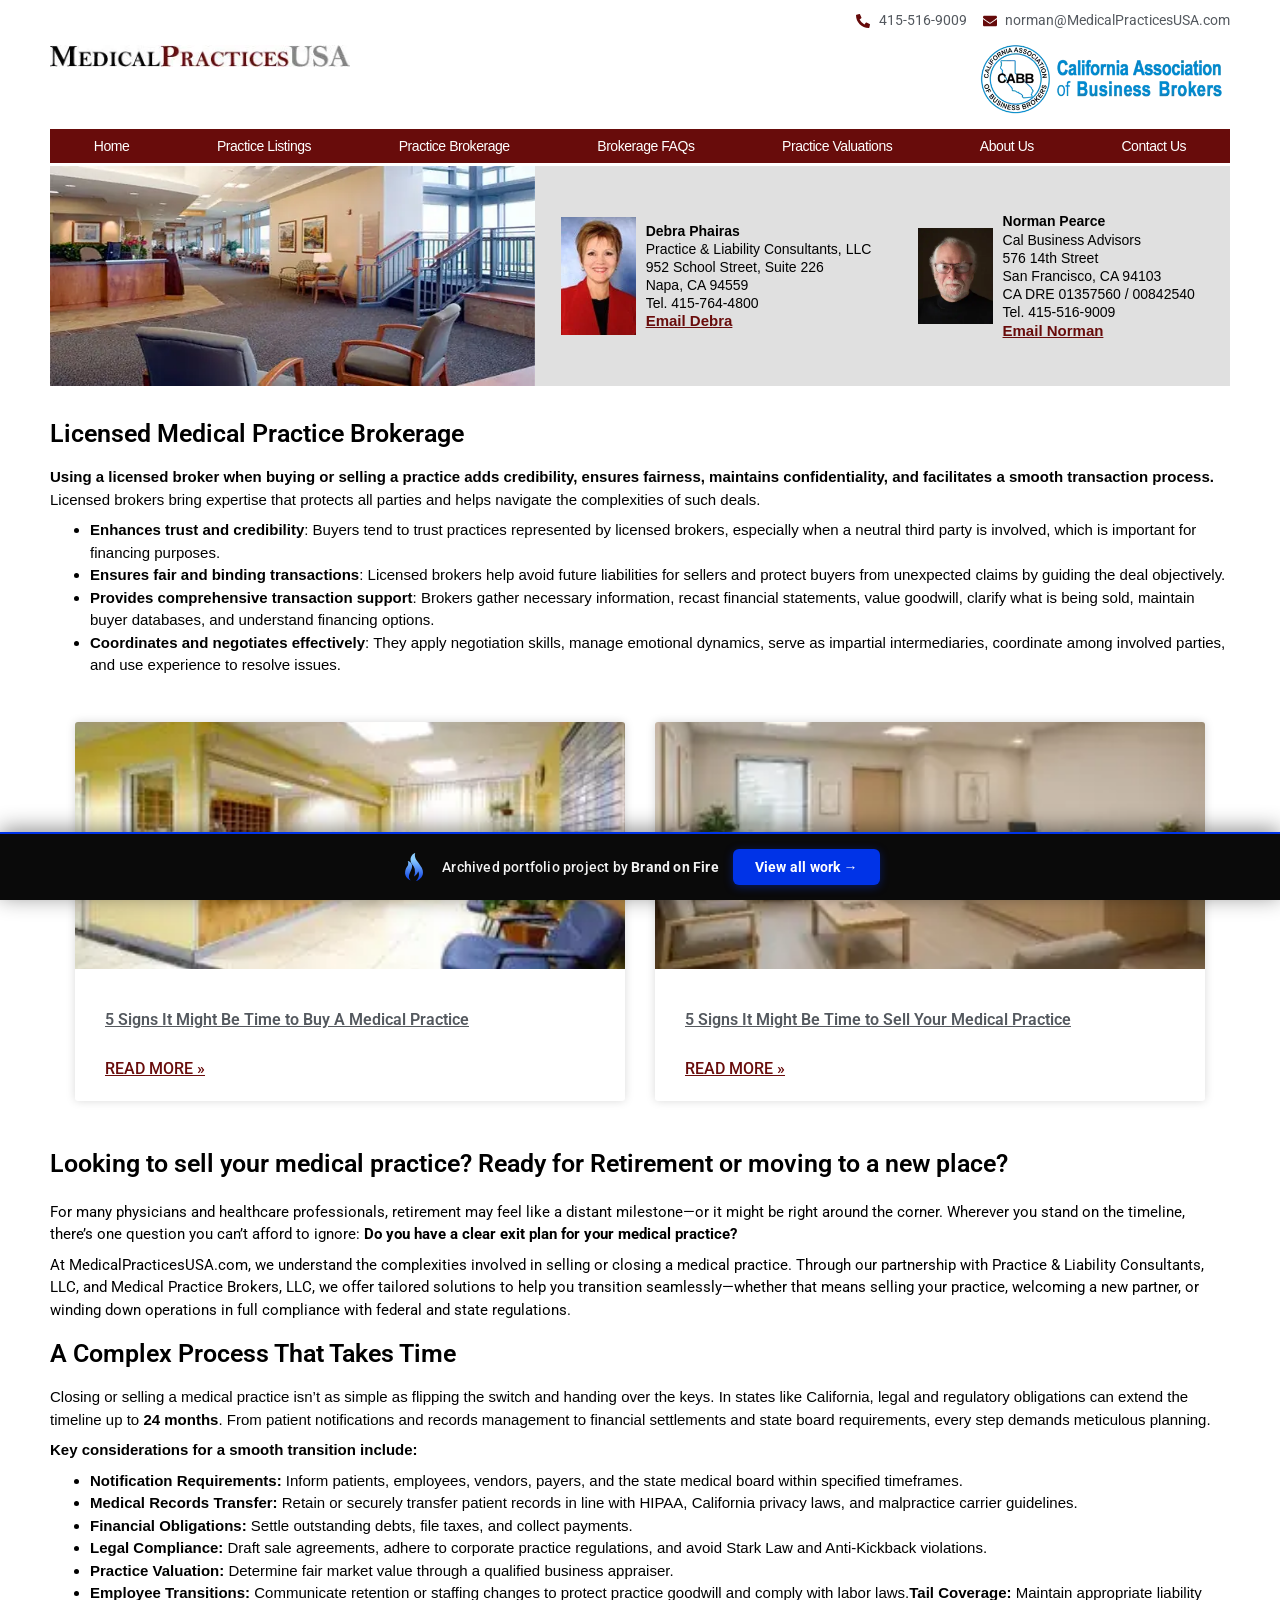
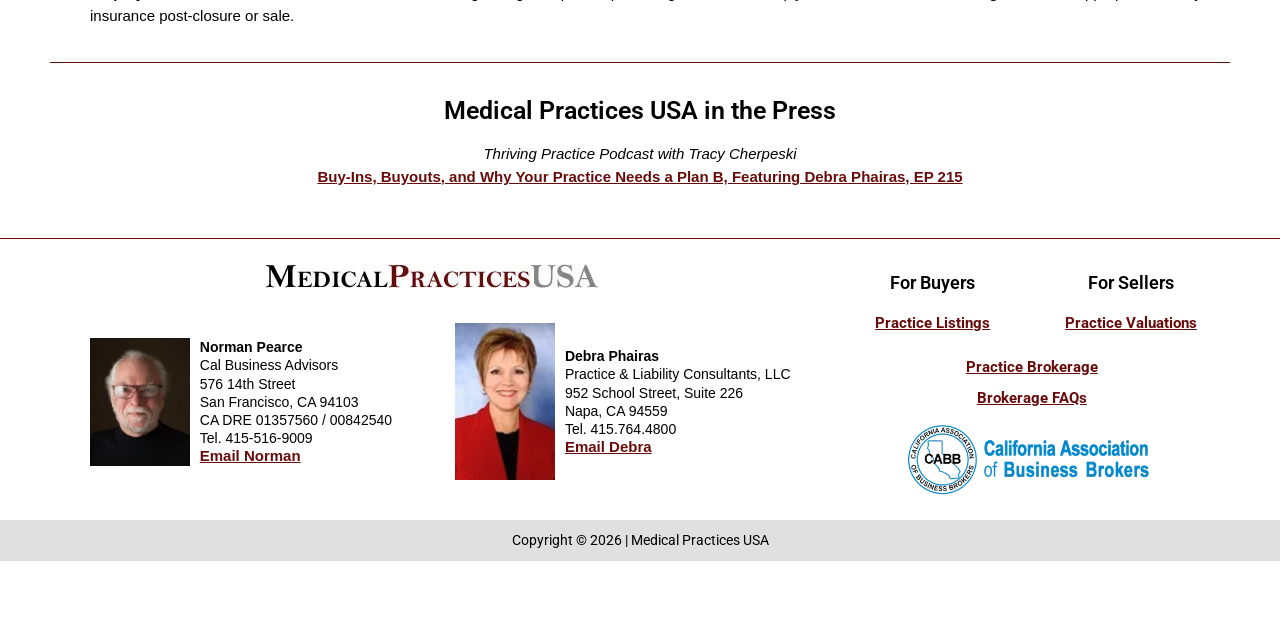
==== commit f07ca068: "Remove the portfolio commenting widget The feedback/commenting collector was an injected shadow-DOM " ====
--- a/index.html
+++ b/index.html
@@ -3,78 +3,4 @@
 			Read More »		</a></div></div></div></article><article class="elementor-post elementor-grid-item post-1 post type-post status-publish format-standard has-post-thumbnail hentry category-uncategorized" role="listitem"><div class="elementor-post__card"><a class="elementor-post__thumbnail__link" href="5-signs-it-might-be-time-to-sell-your-medical-practice/index.html" tabindex="-1"><div class="elementor-post__thumbnail"><img decoding="async" width="300" height="200" src="_a/07e95b4b586a.webp" class="attachment-medium size-medium wp-image-880" alt=""></div></a><div class="elementor-post__text"><h3 class="elementor-post__title"><a href="5-signs-it-might-be-time-to-sell-your-medical-practice/index.html">
 				5 Signs It Might Be Time to Sell Your Medical Practice			</a></h3><div class="elementor-post__read-more-wrapper"><a class="elementor-post__read-more" href="5-signs-it-might-be-time-to-sell-your-medical-practice/index.html" aria-label="Read more about 5 Signs It Might Be Time to Sell Your Medical Practice" tabindex="-1">
 			Read More »		</a></div></div></div></article></div></div></div><div class="elementor-element elementor-element-b67c54c elementor-widget elementor-widget-heading" data-id="b67c54c" data-element_type="widget" data-e-type="widget" data-widget_type="heading.default"><div class="elementor-widget-container"><h2 class="elementor-heading-title elementor-size-default">Looking to sell your medical practice? Ready for Retirement or moving to a new place?&nbsp;</h2>				</div></div><div class="elementor-element elementor-element-554b900 elementor-widget elementor-widget-text-editor" data-id="554b900" data-element_type="widget" data-e-type="widget" data-widget_type="text-editor.default"><div class="elementor-widget-container"><p><span style="font-weight: 400;">For many physicians and healthcare professionals, retirement may feel like a distant milestone—or it might be right around the corner. Wherever you stand on the timeline, there’s one question you can’t afford to ignore: </span><b>Do you have a clear exit plan for your medical practice?</b></p><p><span style="font-weight: 400;">At MedicalPracticesUSA.com, we understand the complexities involved in selling or closing a medical practice. Through our partnership with Practice &amp; Liability Consultants, LLC, and Medical Practice Brokers, LLC, we offer tailored solutions to help you transition seamlessly—whether that means selling your practice, welcoming a new partner, or winding down operations in full compliance with federal and state regulations.</span></p>								</div></div><div class="elementor-element elementor-element-304ff54 elementor-widget elementor-widget-heading" data-id="304ff54" data-element_type="widget" data-e-type="widget" data-widget_type="heading.default"><div class="elementor-widget-container"><h2 class="elementor-heading-title elementor-size-default">A Complex Process That Takes Time</h2>				</div></div><div class="elementor-element elementor-element-b1504dc elementor-widget elementor-widget-text-editor" data-id="b1504dc" data-element_type="widget" data-e-type="widget" data-widget_type="text-editor.default"><div class="elementor-widget-container"><p><span style="font-weight: 400;">Closing or selling a medical practice isn’t as simple as flipping the switch and handing over the keys. In states like California, legal and regulatory obligations can extend the timeline up to </span><b>24 months</b><span style="font-weight: 400;">. From patient notifications and records management to financial settlements and state board requirements, every step demands meticulous planning.</span></p><p><b>Key considerations for a smooth transition include:</b></p><ul><li style="font-weight: 400;" aria-level="1"><b>Notification Requirements:</b><span style="font-weight: 400;"> Inform patients, employees, vendors, payers, and the state medical board within specified timeframes.</span></li><li style="font-weight: 400;" aria-level="1"><b>Medical Records Transfer:</b><span style="font-weight: 400;"> Retain or securely transfer patient records in line with HIPAA, California privacy laws, and malpractice carrier guidelines.</span></li><li style="font-weight: 400;" aria-level="1"><b>Financial Obligations:</b><span style="font-weight: 400;"> Settle outstanding debts, file taxes, and collect payments.</span></li><li style="font-weight: 400;" aria-level="1"><b>Legal Compliance:</b><span style="font-weight: 400;"> Draft sale agreements, adhere to corporate practice regulations, and avoid Stark Law and Anti-Kickback violations.</span></li><li style="font-weight: 400;" aria-level="1"><b>Practice Valuation:</b><span style="font-weight: 400;"> Determine fair market value through a qualified business appraiser.</span></li><li style="font-weight: 400;" aria-level="1"><b>Employee Transitions:</b><span style="font-weight: 400;"> Communicate retention or staffing changes to protect practice goodwill and comply with labor laws.</span><b>Tail Coverage:</b><span style="font-weight: 400;"> Maintain appropriate liability insurance post-closure or sale.</span></li></ul>								</div></div><div class="elementor-element elementor-element-e79ad1e elementor-widget-divider--view-line elementor-widget elementor-widget-divider" data-id="e79ad1e" data-element_type="widget" data-e-type="widget" data-widget_type="divider.default"><div class="elementor-widget-container"><div class="elementor-divider"><span class="elementor-divider-separator"></span></div></div></div><div class="elementor-element elementor-element-8e73536 elementor-widget elementor-widget-heading" data-id="8e73536" data-element_type="widget" data-e-type="widget" data-widget_type="heading.default"><div class="elementor-widget-container"><h2 class="elementor-heading-title elementor-size-default">Medical Practices USA in the Press</h2>				</div></div><div class="elementor-element elementor-element-5160bbf elementor-widget elementor-widget-text-editor" data-id="5160bbf" data-element_type="widget" data-e-type="widget" data-widget_type="text-editor.default"><div class="elementor-widget-container"><p style="text-align: center;"><em>Thriving Practice Podcast with Tracy Cherpeski</em><br><strong><a target="_blank" rel="noopener">Buy-Ins, Buyouts, and Why Your Practice Needs a Plan B, Featuring Debra Phairas, EP 215</a></strong></p>								</div></div></div></div></div></div></div></main><footer data-elementor-type="footer" data-elementor-id="63" class="elementor elementor-63 elementor-location-footer" data-elementor-post-type="elementor_library"><div class="elementor-element elementor-element-442048e3 e-con-full e-flex e-con e-child" data-id="442048e3" data-element_type="container" data-e-type="container" data-settings="{&quot;background_background&quot;:&quot;classic&quot;}"><div class="elementor-element elementor-element-aa23398 e-con-full e-flex e-con e-child" data-id="aa23398" data-element_type="container" data-e-type="container"><div class="elementor-element elementor-element-1afc782 elementor-widget elementor-widget-theme-site-logo elementor-widget-image" data-id="1afc782" data-element_type="widget" data-e-type="widget" data-widget_type="theme-site-logo.default"><div class="elementor-widget-container"><a href="index.html"><img width="332" height="24" src="_a/1cab5aa40ef2.webp" class="attachment-full size-full wp-image-18" alt="">				</a></div></div><div class="elementor-element elementor-element-906a9f4 e-con-full e-flex e-con e-child" data-id="906a9f4" data-element_type="container" data-e-type="container"><div class="elementor-element elementor-element-4f311551 e-con-full e-flex e-con e-child" data-id="4f311551" data-element_type="container" data-e-type="container"><div class="elementor-element elementor-element-139e9a9b elementor-widget elementor-widget-image" data-id="139e9a9b" data-element_type="widget" data-e-type="widget" data-widget_type="image.default"><div class="elementor-widget-container"><img width="245" height="315" src="_a/a3129abf08bb.webp" class="attachment-large size-large wp-image-129" alt="">															</div></div><div class="elementor-element elementor-element-4fc5d456 elementor-widget elementor-widget-text-editor" data-id="4fc5d456" data-element_type="widget" data-e-type="widget" data-widget_type="text-editor.default"><div class="elementor-widget-container"><p><strong>Norman Pearce</strong><br>Cal Business Advisors<br>576 14th Street<br>San Francisco, CA 94103<br>CA DRE 01357560 / 00842540<br>Tel. 415-516-9009<br><a href="mailto:norman@MedicalPracticesUSA.com">Email Norman</a></p>								</div></div></div><div class="elementor-element elementor-element-115a4728 e-con-full e-flex e-con e-child" data-id="115a4728" data-element_type="container" data-e-type="container"><div class="elementor-element elementor-element-670467ff elementor-widget elementor-widget-image" data-id="670467ff" data-element_type="widget" data-e-type="widget" data-widget_type="image.default"><div class="elementor-widget-container"><img width="97" height="152" src="_a/eb91fc7f235c.webp" class="attachment-large size-large wp-image-128" alt="">															</div></div><div class="elementor-element elementor-element-7752998 elementor-widget elementor-widget-text-editor" data-id="7752998" data-element_type="widget" data-e-type="widget" data-widget_type="text-editor.default"><div class="elementor-widget-container"><p><strong>Debra Phairas</strong><br>Practice &amp; Liability Consultants, LLC<br>952 School Street, Suite 226<br>Napa, CA 94559<br>Tel. 415.764.4800<br><a href="mailto:debra@MedicalPracticesUSA.com">Email Debra</a></p>								</div></div></div></div></div><div class="elementor-element elementor-element-74a4619 e-flex e-con-boxed e-con e-child" data-id="74a4619" data-element_type="container" data-e-type="container"><div class="e-con-inner"><div class="elementor-element elementor-element-c312c05 e-grid e-con-full e-con e-child" data-id="c312c05" data-element_type="container" data-e-type="container"><div class="elementor-element elementor-element-d676716 e-con-full e-flex e-con e-child" data-id="d676716" data-element_type="container" data-e-type="container"><div class="elementor-element elementor-element-6056564 elementor-widget elementor-widget-heading" data-id="6056564" data-element_type="widget" data-e-type="widget" data-widget_type="heading.default"><div class="elementor-widget-container"><h3 class="elementor-heading-title elementor-size-default">For Buyers</h3>				</div></div><div class="elementor-element elementor-element-0f2a951 elementor-widget elementor-widget-text-editor" data-id="0f2a951" data-element_type="widget" data-e-type="widget" data-widget_type="text-editor.default"><div class="elementor-widget-container"><p><a href="practice-listings/index.html">Practice Listings</a></p><p>&nbsp;</p>								</div></div></div><div class="elementor-element elementor-element-666eb44 e-con-full e-flex e-con e-child" data-id="666eb44" data-element_type="container" data-e-type="container"><div class="elementor-element elementor-element-50a5c74 elementor-widget elementor-widget-heading" data-id="50a5c74" data-element_type="widget" data-e-type="widget" data-widget_type="heading.default"><div class="elementor-widget-container"><h3 class="elementor-heading-title elementor-size-default">For Sellers</h3>				</div></div><div class="elementor-element elementor-element-d41fbdc elementor-widget elementor-widget-text-editor" data-id="d41fbdc" data-element_type="widget" data-e-type="widget" data-widget_type="text-editor.default"><div class="elementor-widget-container"><p><a href="practice-valuations/index.html">Practice Valuations</a></p>								</div></div></div></div><div class="elementor-element elementor-element-e2eb4ca e-con-full e-flex e-con e-child" data-id="e2eb4ca" data-element_type="container" data-e-type="container"><div class="elementor-element elementor-element-5bf0ab1 elementor-widget elementor-widget-text-editor" data-id="5bf0ab1" data-element_type="widget" data-e-type="widget" data-widget_type="text-editor.default"><div class="elementor-widget-container"><p><a href="practice-brokerage/index.html">Practice Brokerage</a></p><p><a href="brokerage-faqs/index.html">Brokerage FAQs</a></p>								</div></div></div><div class="elementor-element elementor-element-3add2f0 e-con-full e-flex e-con e-child" data-id="3add2f0" data-element_type="container" data-e-type="container"><div class="elementor-element elementor-element-e7d1b4a elementor-widget elementor-widget-image" data-id="e7d1b4a" data-element_type="widget" data-e-type="widget" data-widget_type="image.default"><div class="elementor-widget-container"><img width="450" height="127" src="_a/c53a550b1297.webp" class="attachment-large size-large wp-image-45" alt="">															</div></div></div></div></div></div><div class="elementor-element elementor-element-0481323 e-flex e-con-boxed e-con e-parent" data-id="0481323" data-element_type="container" data-e-type="container" data-settings="{&quot;background_background&quot;:&quot;classic&quot;}"><div class="e-con-inner"><div class="elementor-element elementor-element-7989b28 e-flex e-con-boxed e-con e-child" data-id="7989b28" data-element_type="container" data-e-type="container"><div class="e-con-inner"><div class="elementor-element elementor-element-557ed4a elementor-widget elementor-widget-text-editor" data-id="557ed4a" data-element_type="widget" data-e-type="widget" data-widget_type="text-editor.default"><div class="elementor-widget-container">
-									Copyright © <span class="js-yr">2026</span> | Medical Practices USA								</div></div></div></div></div></div></footer><span id="elementor-device-mode" class="elementor-screen-only"></span><svg style="display: none;" class="e-font-icon-svg-symbols"></svg><div class="bbcrm-footer col-md-12" style="clear: both; display: block;">Powered by <a>Business Brokers CRM</a></div><!-- bof-portfolio-bar --><a href="https://brandonfire.com/portfolio/" id="bof-portfolio-bar" rel="noopener" style="position:fixed;left:0;right:0;bottom:0;z-index:2147483647;display:flex;align-items:center;justify-content:center;gap:14px;flex-wrap:wrap;background:#0a0a0a;color:#ffffff !important;font-family:Inter,-apple-system,BlinkMacSystemFont,'Segoe UI',Roboto,Helvetica,Arial,sans-serif;font-size:14px;font-weight:500;line-height:1;letter-spacing:.2px;padding:15px 18px;text-decoration:none !important;box-shadow:0 -3px 22px rgba(0,0,0,.45);border-top:2px solid #0033e7;box-sizing:border-box;"><img src="[data-uri]" alt="" width="28" height="28" style="display:block;flex:0 0 auto;width:28px;height:28px;"><span style="opacity:.95;color:#fff;">Archived portfolio project by <strong style="font-weight:700;color:#fff;">Brand&nbsp;on&nbsp;Fire</strong></span><span style="background:#0033e7;color:#fff;padding:11px 22px;border-radius:6px;font-weight:700;font-size:14px;white-space:nowrap;box-shadow:0 2px 10px rgba(0,51,231,.4);">View&nbsp;all&nbsp;work&nbsp;&rarr;</span></a><script>(function(){function p(){var b=document.getElementById("bof-portfolio-bar");if(b&&document.body)document.body.style.setProperty("padding-bottom",b.offsetHeight+"px","important");}if(document.readyState!=="loading")p();else document.addEventListener("DOMContentLoaded",p);window.addEventListener("resize",p);})();</script><script>/* Brand on Fire portfolio feedback collector. One shared origin (brand-on-fire.github.io) => one shared
-   localStorage; every comment is stamped with the site + page it was written on. Shadow DOM so the host
-   site's CSS / pointer-events:none can't touch it. "Export all" copies everything for Claude. */
-(function () {
-  var K = 'bof_feedback', D = document;
-  if (D.getElementById('bof-fb-host')) return;
-  function L() { try { return JSON.parse(localStorage.getItem(K)) || []; } catch (e) { return []; } }
-  function SV(a) { try { localStorage.setItem(K, JSON.stringify(a)); } catch (e) {} }
-  function slug() { var p = location.pathname.split('/').filter(Boolean); return p[0] || '(home)'; }
-  function pagePath() { var p = location.pathname.split('/').filter(Boolean); return '/' + p.slice(1).join('/') + (p.length > 1 ? '/' : ''); }
-  function draftKey() { return 'bof_fb_draft'; }     // one global draft so an in-progress comment survives navigation
-  function barH() { var b = D.getElementById('bof-portfolio-bar'); return b ? b.offsetHeight : 0; }
-  function sync() { try { fetch('http://localhost:8799/sync', { method: 'POST', headers: { 'Content-Type': 'text/plain' }, body: JSON.stringify(L()), keepalive: true }).catch(function () {}); } catch (e) {} }
-  function counts() { var a = L(), s = slug(), here = a.filter(function (c) { return c.site === s; }).length; return { here: here, total: a.length }; }
-  var open = localStorage.getItem('bof_fb_open') === '1';
-
-  var host = D.createElement('div'); host.id = 'bof-fb-host';
-  host.style.cssText = 'all:initial;position:fixed;left:0;right:0;bottom:0;z-index:2147483647;pointer-events:none';
-  var R = host.attachShadow({ mode: 'open' });
-  R.innerHTML =
-    '<style>' +
-    ':host{all:initial}div,textarea,button,span,b{box-sizing:border-box;font-family:Inter,system-ui,-apple-system,"Segoe UI",Arial,sans-serif;margin:0}' +
-    '.tog{position:fixed;right:14px;background:#0033e7;color:#fff;font-weight:700;font-size:13px;padding:9px 14px;border-radius:8px 8px 0 0;cursor:pointer;box-shadow:0 -2px 12px rgba(0,0,0,.45);pointer-events:auto;user-select:none}' +
-    '.pan{position:fixed;left:0;right:0;background:#0a0a0a;border-top:2px solid #0033e7;height:158px;padding:8px 12px 10px;display:none;pointer-events:auto}' +
-    '.pan.open{display:block}' +
-    '.hd{display:flex;align-items:center;gap:8px;color:#fff;font-size:12.5px;margin-bottom:6px}' +
-    '.hd b{color:#8bccff;font-weight:700}.hd .pg{color:#9aa3b2}' +
-    'textarea{display:block;width:100%;height:74px;background:#16181d;color:#fff;border:1px solid #2a2d35;border-radius:6px;padding:8px;font-size:13px;line-height:1.4;resize:none;pointer-events:auto;-webkit-user-select:text;user-select:text;outline:none}' +
-    'textarea:focus{border-color:#0033e7}' +
-    '.row{display:flex;gap:8px;align-items:center;margin-top:7px}' +
-    'button{border:0;border-radius:6px;padding:8px 14px;font-weight:700;font-size:13px;cursor:pointer;pointer-events:auto}' +
-    '.save{background:#0033e7;color:#fff}.exp{background:#16181d;color:#8bccff;border:1px solid #2a2d35}.undo{background:transparent;color:#888;font-weight:600;font-size:12px;padding:6px}' +
-    '.st{color:#9aa3b2;font-size:12px;margin-left:auto}' +
-    '</style>' +
-    '<div class="tog" id="tog"></div>' +
-    '<div class="pan" id="pan">' +
-    '<div class="hd">Commenting on <b id="site"></b><span class="pg" id="pg"></span></div>' +
-    '<textarea id="ta" placeholder="Type feedback for THIS page, then Save…"></textarea>' +
-    '<div class="row"><button class="save" id="save">Save</button><button class="undo" id="undo">Undo last</button><button class="exp" id="exp">Export all</button><span class="st" id="st"></span></div>' +
-    '</div>';
-  D.body.appendChild(host);
-
-  var tog = R.getElementById('tog'), pan = R.getElementById('pan'), ta = R.getElementById('ta');
-  R.getElementById('site').textContent = slug();
-  R.getElementById('pg').textContent = pagePath();
-  ta.value = localStorage.getItem(draftKey()) || '';
-  ta.addEventListener('input', function () { localStorage.setItem(draftKey(), ta.value); });
-  function refresh() {
-    var h = barH(), c = counts();
-    pan.style.bottom = h + 'px'; pan.classList.toggle('open', open);
-    tog.style.bottom = (open ? 158 + h : h) + 'px';
-    tog.textContent = '💬 Feedback (' + c.total + ') ' + (open ? '▾' : '▴');
-    R.getElementById('st').textContent = c.here + ' on this site · ' + c.total + ' total';
-  }
-  tog.addEventListener('click', function () { open = !open; localStorage.setItem('bof_fb_open', open ? '1' : '0'); refresh(); if (open) setTimeout(function () { ta.focus(); }, 0); });
-  R.getElementById('save').addEventListener('click', function () {
-    var t = ta.value.trim(); if (!t) return;
-    var a = L(); a.push({ site: slug(), page: location.pathname, text: t, ts: new Date().toISOString() }); SV(a);
-    ta.value = ''; localStorage.removeItem(draftKey()); refresh(); sync();
-    var b = R.getElementById('save'); b.textContent = 'Saved ✓ ' + slug(); setTimeout(function () { b.textContent = 'Save'; }, 1100);
-  });
-  R.getElementById('undo').addEventListener('click', function () {
-    var a = L(); if (!a.length) return; var last = a.pop(); SV(a); refresh(); sync();
-    var b = R.getElementById('undo'); b.textContent = 'removed'; setTimeout(function () { b.textContent = 'Undo last'; }, 900);
-  });
-  R.getElementById('exp').addEventListener('click', function () {
-    var a = L(); if (!a.length) { alert('No comments saved yet.'); return; }
-    var txt = 'PORTFOLIO FEEDBACK (' + a.length + ' comments)\n\n' + a.map(function (c) { return '[' + c.site + c.page + ']\n' + c.text; }).join('\n\n');
-    if (navigator.clipboard && navigator.clipboard.writeText) navigator.clipboard.writeText(txt).then(function () { alert('Copied ' + a.length + ' comments — paste to Claude.'); }, function () { window.prompt('Copy all (Cmd+C):', txt); });
-    else window.prompt('Copy all (Cmd+C):', txt);
-  });
-  window.addEventListener('resize', refresh);
-  if (D.readyState !== 'loading') { refresh(); sync(); } else D.addEventListener('DOMContentLoaded', function () { refresh(); sync(); });
-})();
-</script><!-- /bof-portfolio-bar --><script>document.querySelectorAll(".js-yr").forEach(function(e){e.textContent=new Date().getFullYear();});</script></body></html>+									Copyright © <span class="js-yr">2026</span> | Medical Practices USA								</div></div></div></div></div></div></footer><span id="elementor-device-mode" class="elementor-screen-only"></span><svg style="display: none;" class="e-font-icon-svg-symbols"></svg><div class="bbcrm-footer col-md-12" style="clear: both; display: block;">Powered by <a>Business Brokers CRM</a></div><!-- bof-portfolio-bar --><a href="https://brandonfire.com/portfolio/" id="bof-portfolio-bar" rel="noopener" style="position:fixed;left:0;right:0;bottom:0;z-index:2147483647;display:flex;align-items:center;justify-content:center;gap:14px;flex-wrap:wrap;background:#0a0a0a;color:#ffffff !important;font-family:Inter,-apple-system,BlinkMacSystemFont,'Segoe UI',Roboto,Helvetica,Arial,sans-serif;font-size:14px;font-weight:500;line-height:1;letter-spacing:.2px;padding:15px 18px;text-decoration:none !important;box-shadow:0 -3px 22px rgba(0,0,0,.45);border-top:2px solid #0033e7;box-sizing:border-box;"><img src="[data-uri]" alt="" width="28" height="28" style="display:block;flex:0 0 auto;width:28px;height:28px;"><span style="opacity:.95;color:#fff;">Archived portfolio project by <strong style="font-weight:700;color:#fff;">Brand&nbsp;on&nbsp;Fire</strong></span><span style="background:#0033e7;color:#fff;padding:11px 22px;border-radius:6px;font-weight:700;font-size:14px;white-space:nowrap;box-shadow:0 2px 10px rgba(0,51,231,.4);">View&nbsp;all&nbsp;work&nbsp;&rarr;</span></a><script>(function(){function p(){var b=document.getElementById("bof-portfolio-bar");if(b&&document.body)document.body.style.setProperty("padding-bottom",b.offsetHeight+"px","important");}if(document.readyState!=="loading")p();else document.addEventListener("DOMContentLoaded",p);window.addEventListener("resize",p);})();</script><!-- /bof-portfolio-bar --><script>document.querySelectorAll(".js-yr").forEach(function(e){e.textContent=new Date().getFullYear();});</script></body></html>
